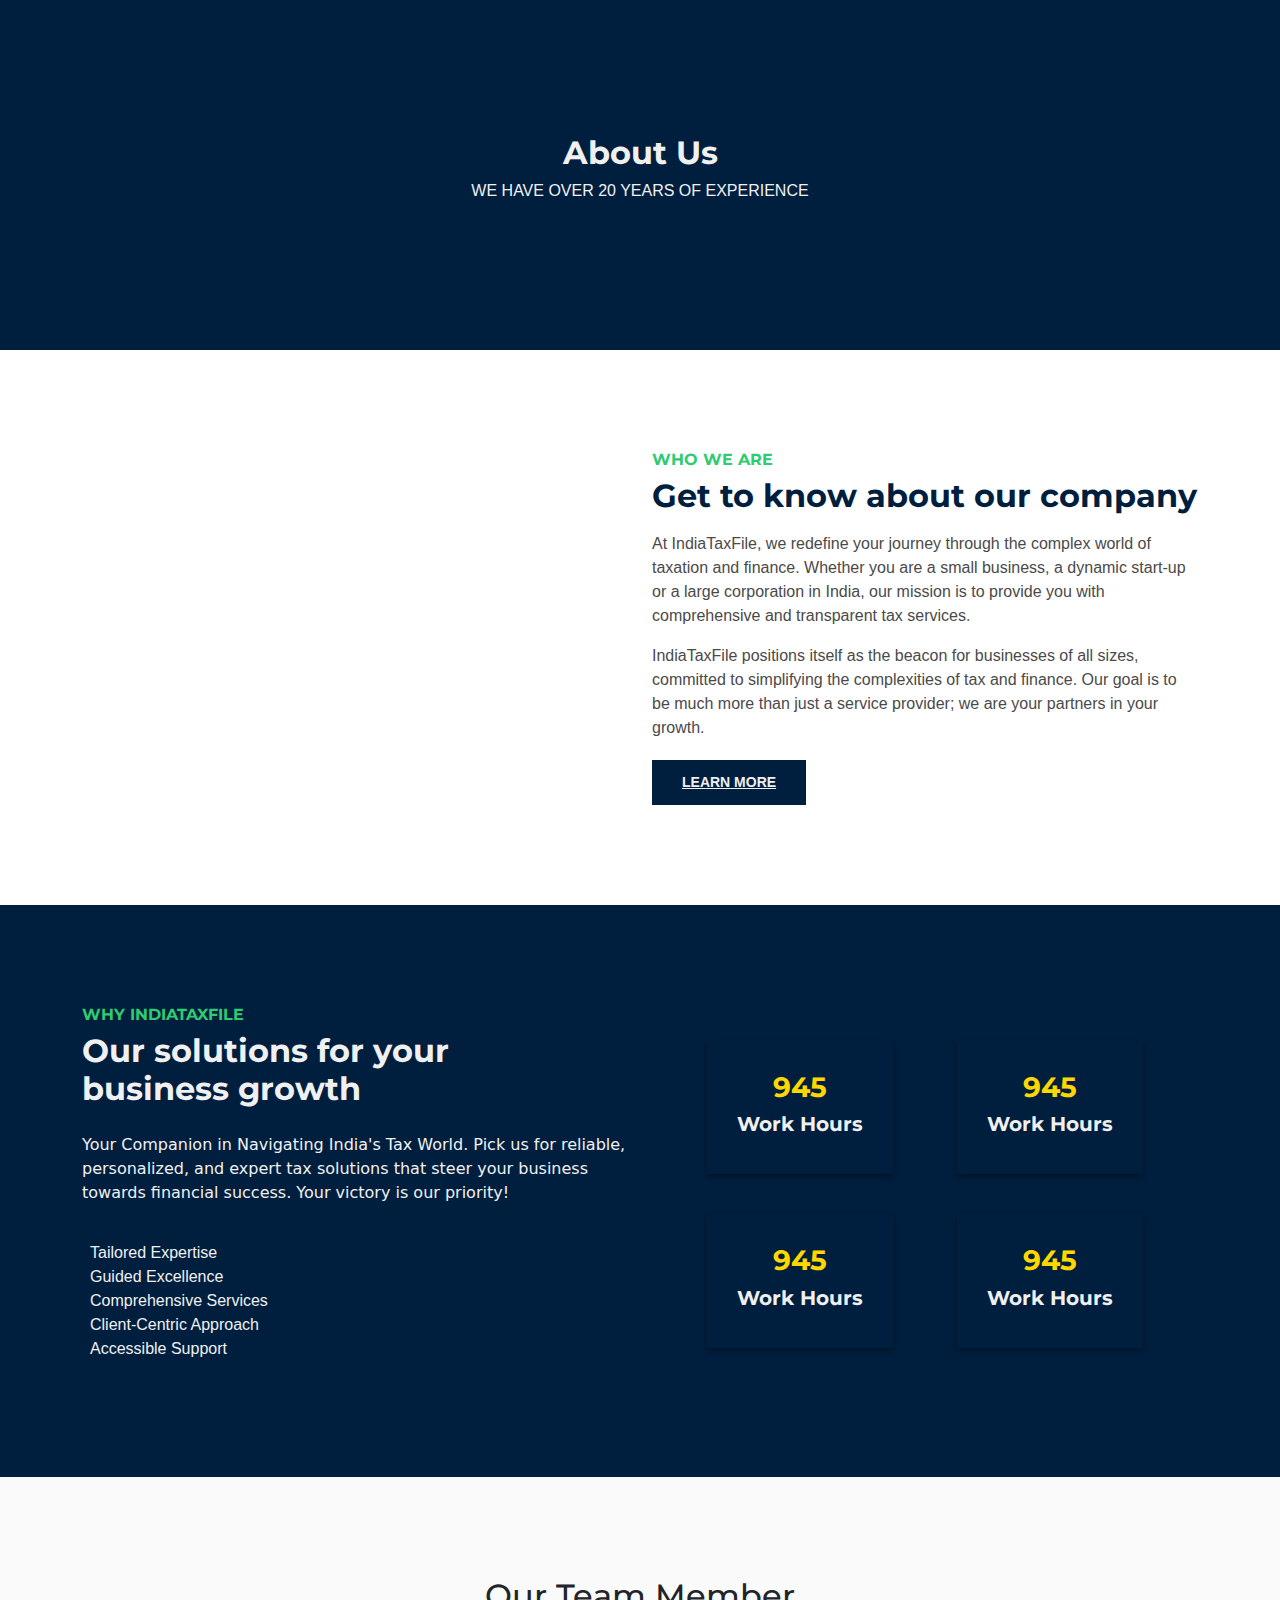
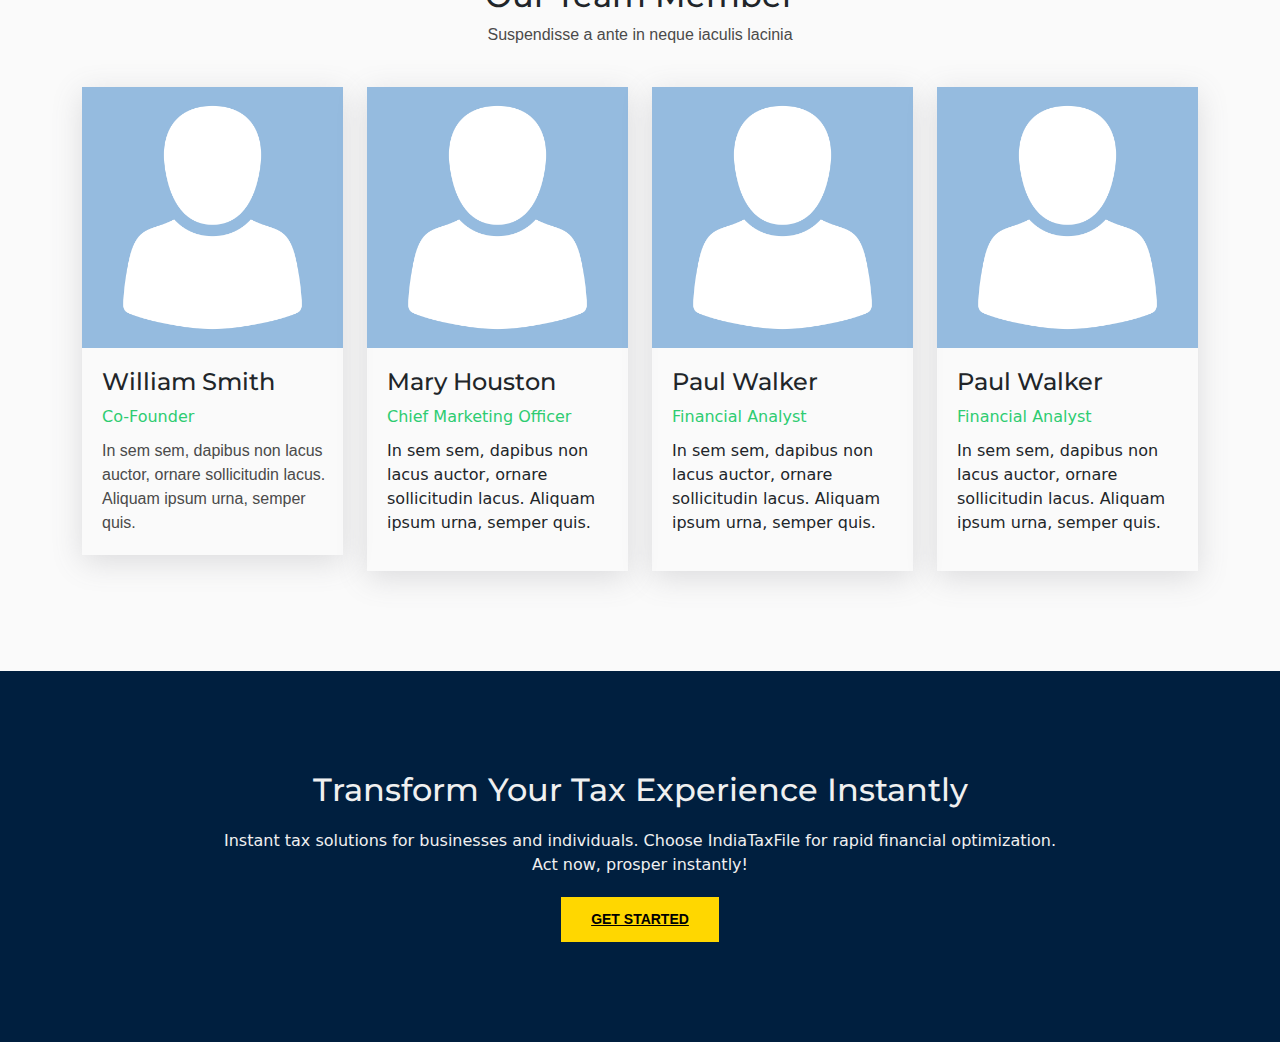
==== about.html @ 90129f8d "Intial Commit" ====
<!DOCTYPE html>
<html lang="en">

<head>
    <meta charset="UTF-8">
    <meta name="viewport" content="width=device-width, initial-scale=1.0">
    <title>Document</title>
    <link rel="stylesheet" href="css/child-theme.css">
</head>

<body>

    <!-- about hero section start -->
    <section class="container-fluid contact-hero-section">
        <div class="container">
            <div class="contact-hero-content">
                <h2 class="section-heading-light">About Us</h2>
                <p class="sub-heading-light">WE HAVE OVER 20 YEARS OF EXPERIENCE</p>
            </div>
        </div>
    </section>
    <!-- about hero section end -->

    <!-- About start -->
    <section class="container-fluid home-about-section">
        <div class="container">
            <div class="row">
                <div class="col-md-6 mt-3 mt-md-0">
                    <img class="img-fluid" src="https://indiataxfile.com/wp-content/uploads/2024/01/about-scaled.webp"
                        alt="">
                </div>

                <div class="col-md-6 mt-3 mt-md-0">
                    <div class="home-about-content">
                        <h6 class="top-heading">WHO WE ARE</h6>
                        <H2 class="section-heading-primary">Get to know about our company</H2>
                        <P class="mt-3 sub-heading-dark">At IndiaTaxFile, we redefine your journey through the complex
                            world of taxation and finance. Whether you are a small business, a dynamic start-up or a
                            large corporation in India, our mission is to provide you with comprehensive and transparent
                            tax services.</P>
                        <P class="sub-heading-dark mt-3">IndiaTaxFile positions itself as the beacon for businesses of
                            all
                            sizes, committed to simplifying the complexities of tax and finance. Our goal is to be much
                            more than just a service provider; we are your partners in your growth.</P>
                        <a href="" class="primary-button">LEARN MORE</a>
                    </div>

                </div>
            </div>
    </section>

    <!-- why us start -->
    <section class="container-fluid home-whyus-section">
        <div class="container">
            <div class="row ">
                <div class="col-md-6 mt-3 mt-md-0">
                    <div class="home-whyus-content ">
                        <h6 class="top-heading">WHY INDIATAXFILE</h6>
                        <H2 class="section-heading-light">Our solutions for your <br>business growth</H2>
                        <P class="mt-3">
                            Your Companion in Navigating India's Tax World. Pick us for reliable, personalized, and
                            expert tax solutions that steer your business towards financial success. Your victory is our
                            priority!
                        </p>

                        <ul>
                            <li><i class="fas fa-check-double"></i>
                                <span>Tailored Expertise</span>
                            </li>
                            <li><i class="fas fa-check-double"></i>
                                <span>Guided Excellence</span>
                            </li>
                            <li><i class="fas fa-check-double"></i>
                                <span>Comprehensive Services</span>
                            </li>
                            <li><i class="fas fa-check-double"></i>
                                <span>Client-Centric Approach</span>
                            </li>
                            <li><i class="fas fa-check-double"></i>
                                <span>Accessible Support</span>
                            </li>
                        </ul>

                    </div>
                </div>
                <div class="col-md-6 home-whyus-boxes  mt-3">

                    <div class="row">
                        <div class="col-md-6">
                            <div class="home-whyus-box">
                                <h3 class="section-heading-primary">945</h3>
                                <h5 class="section-heading-light">Work Hours</h5>
                            </div>
                        </div>
                        <div class="col-md-6">
                            <div class="home-whyus-box">
                                <h3 class="section-heading-primary">945</h3>
                                <h5 class="section-heading-light">Work Hours</h5>
                            </div>
                        </div>
                    </div>
                    <div class="row">
                        <div class="col-md-6">
                            <div class="home-whyus-box">
                                <h3 class="section-heading-primary">945</h3>
                                <h5 class="section-heading-light">Work Hours</h5>
                            </div>
                        </div>
                        <div class="col-md-6">
                            <div class="home-whyus-box">
                                <h3 class="section-heading-primary">945</h3>
                                <h5 class="section-heading-light">Work Hours</h5>
                            </div>
                        </div>
                    </div>
                </div>
            </div>
        </div>
    </section>
    <!-- why us end -->


    <!-- team start -->

    <section class="container-fluid about-team-section">
        <div class="container">
            <div class="row">
                <div class="col-md-12">
                    <div class="section-heading text-center">
                        <h2 class="section-heading">Our Team Member </h2>
                        <span class="sub-heading-dark">Suspendisse a ante in neque iaculis lacinia</span>
                    </div>
                </div>
                <div class="col-md-3">
                    <div class="about-team-item">

                        <img class="img-fluid" src="images/home/testimonial-image.png" alt="">
                        <div class="about-team-content">
                            <h4 class="section-heading">William Smith</h4>
                            <span>Co-Founder</span>
                            <p class="sub-heading-dark">In sem sem, dapibus non lacus auctor, ornare sollicitudin lacus.
                                Aliquam ipsum urna,
                                semper quis.</p>
                        </div>
                    </div>
                </div>
                <div class="col-md-3">
                    <div class="about-team-item">
                        <img src="images/home/testimonial-image.png" alt="">
                        <div class="about-team-content">
                            <h4>Mary Houston</h4>
                            <span>Chief Marketing Officer</span>
                            <p>In sem sem, dapibus non lacus auctor, ornare sollicitudin lacus. Aliquam ipsum urna,
                                semper quis.</p>
                        </div>
                    </div>
                </div>
                <div class="col-md-3">
                    <div class="about-team-item">
                        <img src="images/home/testimonial-image.png" alt="">
                        <div class="about-team-content">
                            <h4>Paul Walker</h4>
                            <span>Financial Analyst</span>
                            <p>In sem sem, dapibus non lacus auctor, ornare sollicitudin lacus. Aliquam ipsum urna,
                                semper quis.</p>
                        </div>
                    </div>
                </div>
                <div class="col-md-3">
                    <div class="about-team-item">
                        <img src="images/home/testimonial-image.png" alt="">
                        <div class="about-team-content">
                            <h4>Paul Walker</h4>
                            <span>Financial Analyst</span>
                            <p>In sem sem, dapibus non lacus auctor, ornare sollicitudin lacus. Aliquam ipsum urna,
                                semper quis.</p>
                        </div>
                    </div>
                </div>
            </div>
        </div>
    </section>
    <!-- team start -->

    <!-- cta Start -->
    <section class="contianer-fluid cta-section">
        <div class="container">
            <div class="row">
                <div class="col-12">
                    <div class="cta-content text-center">
                        <h2 class="section-heading">Transform Your Tax Experience Instantly</h2>
                        <p class="sub-heading">Instant tax solutions for businesses and individuals. Choose IndiaTaxFile
                            for rapid financial optimization. <br> Act now, prosper instantly!
                        </p>
                        <a href="" class="cta-button">Get Started</a>
                    </div>
                </div>
            </div>
        </div>
    </section>
    <!-- cta end -->



</body>

</html>
---- css/child-theme.css ----
@charset "UTF-8";
@import url("https://fonts.googleapis.com/css2?family=Roboto:wght@300;400;700&family=Montserrat:wght@400;700&display=swap");
a {
  text-decoration: none;
  font-family: "Pathway Extreme", sans-serif;
}

h1 h2 h3 h4 h5 h6, h1 h2 h3 h4 h5 .h6, h1 h2 h3 h4 .h5 h6, h1 h2 h3 h4 .h5 .h6, h1 h2 h3 .h4 h5 h6, h1 h2 h3 .h4 h5 .h6, h1 h2 h3 .h4 .h5 h6, h1 h2 h3 .h4 .h5 .h6, h1 h2 .h3 h4 h5 h6, h1 h2 .h3 h4 h5 .h6, h1 h2 .h3 h4 .h5 h6, h1 h2 .h3 h4 .h5 .h6, h1 h2 .h3 .h4 h5 h6, h1 h2 .h3 .h4 h5 .h6, h1 h2 .h3 .h4 .h5 h6, h1 h2 .h3 .h4 .h5 .h6, h1 .h2 h3 h4 h5 h6, h1 .h2 h3 h4 h5 .h6, h1 .h2 h3 h4 .h5 h6, h1 .h2 h3 h4 .h5 .h6, h1 .h2 h3 .h4 h5 h6, h1 .h2 h3 .h4 h5 .h6, h1 .h2 h3 .h4 .h5 h6, h1 .h2 h3 .h4 .h5 .h6, h1 .h2 .h3 h4 h5 h6, h1 .h2 .h3 h4 h5 .h6, h1 .h2 .h3 h4 .h5 h6, h1 .h2 .h3 h4 .h5 .h6, h1 .h2 .h3 .h4 h5 h6, h1 .h2 .h3 .h4 h5 .h6, h1 .h2 .h3 .h4 .h5 h6, h1 .h2 .h3 .h4 .h5 .h6, .h1 h2 h3 h4 h5 h6, .h1 h2 h3 h4 h5 .h6, .h1 h2 h3 h4 .h5 h6, .h1 h2 h3 h4 .h5 .h6, .h1 h2 h3 .h4 h5 h6, .h1 h2 h3 .h4 h5 .h6, .h1 h2 h3 .h4 .h5 h6, .h1 h2 h3 .h4 .h5 .h6, .h1 h2 .h3 h4 h5 h6, .h1 h2 .h3 h4 h5 .h6, .h1 h2 .h3 h4 .h5 h6, .h1 h2 .h3 h4 .h5 .h6, .h1 h2 .h3 .h4 h5 h6, .h1 h2 .h3 .h4 h5 .h6, .h1 h2 .h3 .h4 .h5 h6, .h1 h2 .h3 .h4 .h5 .h6, .h1 .h2 h3 h4 h5 h6, .h1 .h2 h3 h4 h5 .h6, .h1 .h2 h3 h4 .h5 h6, .h1 .h2 h3 h4 .h5 .h6, .h1 .h2 h3 .h4 h5 h6, .h1 .h2 h3 .h4 h5 .h6, .h1 .h2 h3 .h4 .h5 h6, .h1 .h2 h3 .h4 .h5 .h6, .h1 .h2 .h3 h4 h5 h6, .h1 .h2 .h3 h4 h5 .h6, .h1 .h2 .h3 h4 .h5 h6, .h1 .h2 .h3 h4 .h5 .h6, .h1 .h2 .h3 .h4 h5 h6, .h1 .h2 .h3 .h4 h5 .h6, .h1 .h2 .h3 .h4 .h5 h6, .h1 .h2 .h3 .h4 .h5 .h6 {
  font-family: "Montserrat", sans-serif;
  line-height: 120%;
  margin: 0px;
}

h1, .h1 {
  color: #001F3F;
  font-weight: 700;
}

body {
  list-style: none;
  color: #4B4A4A;
  font-family: "Pathway Extreme", sans-serif;
  line-height: 1.5;
}

li {
  list-style: none;
}

/*!
 * Bootstrap  v5.2.3 (https://getbootstrap.com/)
 * Copyright 2011-2022 The Bootstrap Authors
 * Copyright 2011-2022 Twitter, Inc.
 * Licensed under MIT (https://github.com/twbs/bootstrap/blob/main/LICENSE)
 */
:root {
  --bs-blue: #0d6efd;
  --bs-indigo: #6610f2;
  --bs-purple: #6f42c1;
  --bs-pink: #d63384;
  --bs-red: #dc3545;
  --bs-orange: #fd7e14;
  --bs-yellow: #ffc107;
  --bs-green: #198754;
  --bs-teal: #20c997;
  --bs-cyan: #0dcaf0;
  --bs-black: #000;
  --bs-white: #FFFFFF;
  --bs-gray: #6c757d;
  --bs-gray-dark: #343a40;
  --bs-gray-100: #f8f9fa;
  --bs-gray-200: #e9ecef;
  --bs-gray-300: #dee2e6;
  --bs-gray-400: #ced4da;
  --bs-gray-500: #adb5bd;
  --bs-gray-600: #6c757d;
  --bs-gray-700: #495057;
  --bs-gray-800: #343a40;
  --bs-gray-900: #212529;
  --bs-primary: #001F3F;
  --bs-secondary: #2ECC71;
  --bs-success: #2ECC71;
  --bs-info: #FFD700;
  --bs-warning: #FFD700;
  --bs-danger: #001F3F;
  --bs-light: #F0F0F0;
  --bs-dark: #4B4A4A;
  --bs-primary-rgb: 0, 31, 63;
  --bs-secondary-rgb: 46, 204, 113;
  --bs-success-rgb: 46, 204, 113;
  --bs-info-rgb: 255, 215, 0;
  --bs-warning-rgb: 255, 215, 0;
  --bs-danger-rgb: 0, 31, 63;
  --bs-light-rgb: 240, 240, 240;
  --bs-dark-rgb: 75, 74, 74;
  --bs-white-rgb: 255, 255, 255;
  --bs-black-rgb: 0, 0, 0;
  --bs-body-color-rgb: 33, 37, 41;
  --bs-body-bg-rgb: 255, 255, 255;
  --bs-font-sans-serif: system-ui, -apple-system, "Segoe UI", Roboto, "Helvetica Neue", "Noto Sans", "Liberation Sans", Arial, sans-serif, "Apple Color Emoji", "Segoe UI Emoji", "Segoe UI Symbol", "Noto Color Emoji";
  --bs-font-monospace: SFMono-Regular, Menlo, Monaco, Consolas, "Liberation Mono", "Courier New", monospace;
  --bs-gradient: linear-gradient(180deg, rgba(255, 255, 255, 0.15), rgba(255, 255, 255, 0));
  --bs-body-font-family: var(--bs-font-sans-serif);
  --bs-body-font-size: 1rem;
  --bs-body-font-weight: 400;
  --bs-body-line-height: 1.5;
  --bs-body-color: #212529;
  --bs-body-bg: #FFFFFF;
  --bs-border-width: 1px;
  --bs-border-style: solid;
  --bs-border-color: #dee2e6;
  --bs-border-color-translucent: rgba(0, 0, 0, 0.175);
  --bs-border-radius: 0.375rem;
  --bs-border-radius-sm: 0.25rem;
  --bs-border-radius-lg: 0.5rem;
  --bs-border-radius-xl: 1rem;
  --bs-border-radius-2xl: 2rem;
  --bs-border-radius-pill: 50rem;
  --bs-link-color: #001F3F;
  --bs-link-hover-color: #001932;
  --bs-code-color: #d63384;
  --bs-highlight-bg: #fff3cd;
}

*,
*::before,
*::after {
  box-sizing: border-box;
}

@media (prefers-reduced-motion: no-preference) {
  :root {
    scroll-behavior: smooth;
  }
}

body {
  margin: 0;
  font-family: var(--bs-body-font-family);
  font-size: var(--bs-body-font-size);
  font-weight: var(--bs-body-font-weight);
  line-height: var(--bs-body-line-height);
  color: var(--bs-body-color);
  text-align: var(--bs-body-text-align);
  background-color: var(--bs-body-bg);
  -webkit-text-size-adjust: 100%;
  -webkit-tap-highlight-color: rgba(0, 0, 0, 0);
}

hr {
  margin: 1rem 0;
  color: inherit;
  border: 0;
  border-top: 1px solid;
  opacity: 0.25;
}

h6, .h6, h5, .h5, h4, .h4, h3, .h3, h2, .h2, h1, .h1 {
  margin-top: 0;
  margin-bottom: 0.5rem;
  font-family: "Montserrat", sans-serif;
  font-weight: 500;
  line-height: 1.2;
}

h1, .h1 {
  font-size: calc(1.375rem + 1.5vw);
}
@media (min-width: 1200px) {
  h1, .h1 {
    font-size: 2.5rem;
  }
}

h2, .h2 {
  font-size: calc(1.325rem + 0.9vw);
}
@media (min-width: 1200px) {
  h2, .h2 {
    font-size: 2rem;
  }
}

h3, .h3 {
  font-size: calc(1.3rem + 0.6vw);
}
@media (min-width: 1200px) {
  h3, .h3 {
    font-size: 1.75rem;
  }
}

h4, .h4 {
  font-size: calc(1.275rem + 0.3vw);
}
@media (min-width: 1200px) {
  h4, .h4 {
    font-size: 1.5rem;
  }
}

h5, .h5 {
  font-size: 1.25rem;
}

h6, .h6 {
  font-size: 1rem;
}

p {
  margin-top: 0;
  margin-bottom: 1rem;
}

abbr[title] {
  -webkit-text-decoration: underline dotted;
  text-decoration: underline dotted;
  cursor: help;
  -webkit-text-decoration-skip-ink: none;
  text-decoration-skip-ink: none;
}

address {
  margin-bottom: 1rem;
  font-style: normal;
  line-height: inherit;
}

ol,
ul {
  padding-left: 2rem;
}

ol,
ul,
dl {
  margin-top: 0;
  margin-bottom: 1rem;
}

ol ol,
ul ul,
ol ul,
ul ol {
  margin-bottom: 0;
}

dt {
  font-weight: 700;
}

dd {
  margin-bottom: 0.5rem;
  margin-left: 0;
}

blockquote {
  margin: 0 0 1rem;
}

b,
strong {
  font-weight: bolder;
}

small, .small {
  font-size: 0.875rem;
}

mark, .mark {
  padding: 0.1875em;
  background-color: var(--bs-highlight-bg);
}

sub,
sup {
  position: relative;
  font-size: 0.75em;
  line-height: 0;
  vertical-align: baseline;
}

sub {
  bottom: -0.25em;
}

sup {
  top: -0.5em;
}

a {
  color: var(--bs-link-color);
  text-decoration: underline;
}
a:hover {
  color: var(--bs-link-hover-color);
}

a:not([href]):not([class]), a:not([href]):not([class]):hover {
  color: inherit;
  text-decoration: none;
}

pre,
code,
kbd,
samp {
  font-family: var(--bs-font-monospace);
  font-size: 1em;
}

pre {
  display: block;
  margin-top: 0;
  margin-bottom: 1rem;
  overflow: auto;
  font-size: 0.875rem;
}
pre code {
  font-size: inherit;
  color: inherit;
  word-break: normal;
}

code {
  font-size: 0.875rem;
  color: var(--bs-code-color);
  word-wrap: break-word;
}
a > code {
  color: inherit;
}

kbd {
  padding: 0.1875rem 0.375rem;
  font-size: 0.875rem;
  color: var(--bs-body-bg);
  background-color: var(--bs-body-color);
  border-radius: 0.25rem;
}
kbd kbd {
  padding: 0;
  font-size: 1em;
}

figure {
  margin: 0 0 1rem;
}

img,
svg {
  vertical-align: middle;
}

table {
  caption-side: bottom;
  border-collapse: collapse;
}

caption {
  padding-top: 0.5rem;
  padding-bottom: 0.5rem;
  color: #6c757d;
  text-align: left;
}

th {
  text-align: inherit;
  text-align: -webkit-match-parent;
}

thead,
tbody,
tfoot,
tr,
td,
th {
  border-color: inherit;
  border-style: solid;
  border-width: 0;
}

label {
  display: inline-block;
}

button {
  border-radius: 0;
}

button:focus:not(:focus-visible) {
  outline: 0;
}

input,
button,
select,
optgroup,
textarea {
  margin: 0;
  font-family: inherit;
  font-size: inherit;
  line-height: inherit;
}

button,
select {
  text-transform: none;
}

[role=button] {
  cursor: pointer;
}

select {
  word-wrap: normal;
}
select:disabled {
  opacity: 1;
}

[list]:not([type=date]):not([type=datetime-local]):not([type=month]):not([type=week]):not([type=time])::-webkit-calendar-picker-indicator {
  display: none !important;
}

button,
[type=button],
[type=reset],
[type=submit] {
  -webkit-appearance: button;
}
button:not(:disabled),
[type=button]:not(:disabled),
[type=reset]:not(:disabled),
[type=submit]:not(:disabled) {
  cursor: pointer;
}

::-moz-focus-inner {
  padding: 0;
  border-style: none;
}

textarea {
  resize: vertical;
}

fieldset {
  min-width: 0;
  padding: 0;
  margin: 0;
  border: 0;
}

legend {
  float: left;
  width: 100%;
  padding: 0;
  margin-bottom: 0.5rem;
  font-size: calc(1.275rem + 0.3vw);
  line-height: inherit;
}
@media (min-width: 1200px) {
  legend {
    font-size: 1.5rem;
  }
}
legend + * {
  clear: left;
}

::-webkit-datetime-edit-fields-wrapper,
::-webkit-datetime-edit-text,
::-webkit-datetime-edit-minute,
::-webkit-datetime-edit-hour-field,
::-webkit-datetime-edit-day-field,
::-webkit-datetime-edit-month-field,
::-webkit-datetime-edit-year-field {
  padding: 0;
}

::-webkit-inner-spin-button {
  height: auto;
}

[type=search] {
  outline-offset: -2px;
  -webkit-appearance: textfield;
}

/* rtl:raw:
[type="tel"],
[type="url"],
[type="email"],
[type="number"] {
  direction: ltr;
}
*/
::-webkit-search-decoration {
  -webkit-appearance: none;
}

::-webkit-color-swatch-wrapper {
  padding: 0;
}

::file-selector-button {
  font: inherit;
  -webkit-appearance: button;
}

output {
  display: inline-block;
}

iframe {
  border: 0;
}

summary {
  display: list-item;
  cursor: pointer;
}

progress {
  vertical-align: baseline;
}

[hidden] {
  display: none !important;
}

.lead {
  font-size: 1.25rem;
  font-weight: 300;
}

.display-1 {
  font-size: calc(1.625rem + 4.5vw);
  font-weight: 300;
  line-height: 1.2;
}
@media (min-width: 1200px) {
  .display-1 {
    font-size: 5rem;
  }
}

.display-2 {
  font-size: calc(1.575rem + 3.9vw);
  font-weight: 300;
  line-height: 1.2;
}
@media (min-width: 1200px) {
  .display-2 {
    font-size: 4.5rem;
  }
}

.display-3 {
  font-size: calc(1.525rem + 3.3vw);
  font-weight: 300;
  line-height: 1.2;
}
@media (min-width: 1200px) {
  .display-3 {
    font-size: 4rem;
  }
}

.display-4 {
  font-size: calc(1.475rem + 2.7vw);
  font-weight: 300;
  line-height: 1.2;
}
@media (min-width: 1200px) {
  .display-4 {
    font-size: 3.5rem;
  }
}

.display-5 {
  font-size: calc(1.425rem + 2.1vw);
  font-weight: 300;
  line-height: 1.2;
}
@media (min-width: 1200px) {
  .display-5 {
    font-size: 3rem;
  }
}

.display-6 {
  font-size: calc(1.375rem + 1.5vw);
  font-weight: 300;
  line-height: 1.2;
}
@media (min-width: 1200px) {
  .display-6 {
    font-size: 2.5rem;
  }
}

.list-unstyled {
  padding-left: 0;
  list-style: none;
}

.list-inline {
  padding-left: 0;
  list-style: none;
}

.list-inline-item {
  display: inline-block;
}
.list-inline-item:not(:last-child) {
  margin-right: 0.5rem;
}

.initialism {
  font-size: 0.875rem;
  text-transform: uppercase;
}

.blockquote, .wp-block-quote {
  margin-bottom: 1rem;
  font-size: 1.25rem;
}
.blockquote > :last-child, .wp-block-quote > :last-child {
  margin-bottom: 0;
}

.blockquote-footer, .wp-block-quote cite {
  margin-top: -1rem;
  margin-bottom: 1rem;
  font-size: 0.875rem;
  color: #6c757d;
}
.blockquote-footer::before, .wp-block-quote cite::before {
  content: "— ";
}

.img-fluid {
  max-width: 100%;
  height: auto;
}

.img-thumbnail {
  padding: 0.25rem;
  background-color: #FFFFFF;
  border: 1px solid var(--bs-border-color);
  border-radius: 0.375rem;
  max-width: 100%;
  height: auto;
}

.figure, figure.wp-block-image,
.wp-block-image > figure {
  display: inline-block;
}

.figure-img, figure.wp-block-image img,
.wp-block-image > figure img {
  margin-bottom: 0.5rem;
  line-height: 1;
}

.figure-caption, figure.wp-block-image figcaption,
.wp-block-image > figure figcaption {
  font-size: 0.875rem;
  color: #6c757d;
}

.container,
.container-fluid,
.container-xxl,
.container-xl,
.container-lg,
.container-md,
.container-sm {
  --bs-gutter-x: 1.5rem;
  --bs-gutter-y: 0;
  width: 100%;
  padding-right: calc(var(--bs-gutter-x) * 0.5);
  padding-left: calc(var(--bs-gutter-x) * 0.5);
  margin-right: auto;
  margin-left: auto;
}

@media (min-width: 576px) {
  .container-sm, .container {
    max-width: 540px;
  }
}
@media (min-width: 768px) {
  .container-md, .container-sm, .container {
    max-width: 720px;
  }
}
@media (min-width: 992px) {
  .container-lg, .container-md, .container-sm, .container {
    max-width: 960px;
  }
}
@media (min-width: 1200px) {
  .container-xl, .container-lg, .container-md, .container-sm, .container {
    max-width: 1140px;
  }
}
@media (min-width: 1400px) {
  .container-xxl, .container-xl, .container-lg, .container-md, .container-sm, .container {
    max-width: 1320px;
  }
}
.row {
  --bs-gutter-x: 1.5rem;
  --bs-gutter-y: 0;
  display: flex;
  flex-wrap: wrap;
  margin-top: calc(-1 * var(--bs-gutter-y));
  margin-right: calc(-0.5 * var(--bs-gutter-x));
  margin-left: calc(-0.5 * var(--bs-gutter-x));
}
.row > * {
  flex-shrink: 0;
  width: 100%;
  max-width: 100%;
  padding-right: calc(var(--bs-gutter-x) * 0.5);
  padding-left: calc(var(--bs-gutter-x) * 0.5);
  margin-top: var(--bs-gutter-y);
}

.col {
  flex: 1 0 0%;
}

.row-cols-auto > * {
  flex: 0 0 auto;
  width: auto;
}

.row-cols-1 > * {
  flex: 0 0 auto;
  width: 100%;
}

.row-cols-2 > * {
  flex: 0 0 auto;
  width: 50%;
}

.row-cols-3 > * {
  flex: 0 0 auto;
  width: 33.3333333333%;
}

.row-cols-4 > * {
  flex: 0 0 auto;
  width: 25%;
}

.row-cols-5 > * {
  flex: 0 0 auto;
  width: 20%;
}

.row-cols-6 > * {
  flex: 0 0 auto;
  width: 16.6666666667%;
}

.col-auto {
  flex: 0 0 auto;
  width: auto;
}

.col-1 {
  flex: 0 0 auto;
  width: 8.33333333%;
}

.col-2 {
  flex: 0 0 auto;
  width: 16.66666667%;
}

.col-3 {
  flex: 0 0 auto;
  width: 25%;
}

.col-4 {
  flex: 0 0 auto;
  width: 33.33333333%;
}

.col-5 {
  flex: 0 0 auto;
  width: 41.66666667%;
}

.col-6 {
  flex: 0 0 auto;
  width: 50%;
}

.col-7 {
  flex: 0 0 auto;
  width: 58.33333333%;
}

.col-8 {
  flex: 0 0 auto;
  width: 66.66666667%;
}

.col-9 {
  flex: 0 0 auto;
  width: 75%;
}

.col-10 {
  flex: 0 0 auto;
  width: 83.33333333%;
}

.col-11 {
  flex: 0 0 auto;
  width: 91.66666667%;
}

.col-12 {
  flex: 0 0 auto;
  width: 100%;
}

.offset-1 {
  margin-left: 8.33333333%;
}

.offset-2 {
  margin-left: 16.66666667%;
}

.offset-3 {
  margin-left: 25%;
}

.offset-4 {
  margin-left: 33.33333333%;
}

.offset-5 {
  margin-left: 41.66666667%;
}

.offset-6 {
  margin-left: 50%;
}

.offset-7 {
  margin-left: 58.33333333%;
}

.offset-8 {
  margin-left: 66.66666667%;
}

.offset-9 {
  margin-left: 75%;
}

.offset-10 {
  margin-left: 83.33333333%;
}

.offset-11 {
  margin-left: 91.66666667%;
}

.g-0,
.gx-0 {
  --bs-gutter-x: 0;
}

.g-0,
.gy-0 {
  --bs-gutter-y: 0;
}

.g-1,
.gx-1 {
  --bs-gutter-x: 0.25rem;
}

.g-1,
.gy-1 {
  --bs-gutter-y: 0.25rem;
}

.g-2,
.gx-2 {
  --bs-gutter-x: 0.5rem;
}

.g-2,
.gy-2 {
  --bs-gutter-y: 0.5rem;
}

.g-3,
.gx-3 {
  --bs-gutter-x: 1rem;
}

.g-3,
.gy-3 {
  --bs-gutter-y: 1rem;
}

.g-4,
.gx-4 {
  --bs-gutter-x: 1.5rem;
}

.g-4,
.gy-4 {
  --bs-gutter-y: 1.5rem;
}

.g-5,
.gx-5 {
  --bs-gutter-x: 3rem;
}

.g-5,
.gy-5 {
  --bs-gutter-y: 3rem;
}

@media (min-width: 576px) {
  .col-sm {
    flex: 1 0 0%;
  }
  .row-cols-sm-auto > * {
    flex: 0 0 auto;
    width: auto;
  }
  .row-cols-sm-1 > * {
    flex: 0 0 auto;
    width: 100%;
  }
  .row-cols-sm-2 > * {
    flex: 0 0 auto;
    width: 50%;
  }
  .row-cols-sm-3 > * {
    flex: 0 0 auto;
    width: 33.3333333333%;
  }
  .row-cols-sm-4 > * {
    flex: 0 0 auto;
    width: 25%;
  }
  .row-cols-sm-5 > * {
    flex: 0 0 auto;
    width: 20%;
  }
  .row-cols-sm-6 > * {
    flex: 0 0 auto;
    width: 16.6666666667%;
  }
  .col-sm-auto {
    flex: 0 0 auto;
    width: auto;
  }
  .col-sm-1 {
    flex: 0 0 auto;
    width: 8.33333333%;
  }
  .col-sm-2 {
    flex: 0 0 auto;
    width: 16.66666667%;
  }
  .col-sm-3 {
    flex: 0 0 auto;
    width: 25%;
  }
  .col-sm-4 {
    flex: 0 0 auto;
    width: 33.33333333%;
  }
  .col-sm-5 {
    flex: 0 0 auto;
    width: 41.66666667%;
  }
  .col-sm-6 {
    flex: 0 0 auto;
    width: 50%;
  }
  .col-sm-7 {
    flex: 0 0 auto;
    width: 58.33333333%;
  }
  .col-sm-8 {
    flex: 0 0 auto;
    width: 66.66666667%;
  }
  .col-sm-9 {
    flex: 0 0 auto;
    width: 75%;
  }
  .col-sm-10 {
    flex: 0 0 auto;
    width: 83.33333333%;
  }
  .col-sm-11 {
    flex: 0 0 auto;
    width: 91.66666667%;
  }
  .col-sm-12 {
    flex: 0 0 auto;
    width: 100%;
  }
  .offset-sm-0 {
    margin-left: 0;
  }
  .offset-sm-1 {
    margin-left: 8.33333333%;
  }
  .offset-sm-2 {
    margin-left: 16.66666667%;
  }
  .offset-sm-3 {
    margin-left: 25%;
  }
  .offset-sm-4 {
    margin-left: 33.33333333%;
  }
  .offset-sm-5 {
    margin-left: 41.66666667%;
  }
  .offset-sm-6 {
    margin-left: 50%;
  }
  .offset-sm-7 {
    margin-left: 58.33333333%;
  }
  .offset-sm-8 {
    margin-left: 66.66666667%;
  }
  .offset-sm-9 {
    margin-left: 75%;
  }
  .offset-sm-10 {
    margin-left: 83.33333333%;
  }
  .offset-sm-11 {
    margin-left: 91.66666667%;
  }
  .g-sm-0,
  .gx-sm-0 {
    --bs-gutter-x: 0;
  }
  .g-sm-0,
  .gy-sm-0 {
    --bs-gutter-y: 0;
  }
  .g-sm-1,
  .gx-sm-1 {
    --bs-gutter-x: 0.25rem;
  }
  .g-sm-1,
  .gy-sm-1 {
    --bs-gutter-y: 0.25rem;
  }
  .g-sm-2,
  .gx-sm-2 {
    --bs-gutter-x: 0.5rem;
  }
  .g-sm-2,
  .gy-sm-2 {
    --bs-gutter-y: 0.5rem;
  }
  .g-sm-3,
  .gx-sm-3 {
    --bs-gutter-x: 1rem;
  }
  .g-sm-3,
  .gy-sm-3 {
    --bs-gutter-y: 1rem;
  }
  .g-sm-4,
  .gx-sm-4 {
    --bs-gutter-x: 1.5rem;
  }
  .g-sm-4,
  .gy-sm-4 {
    --bs-gutter-y: 1.5rem;
  }
  .g-sm-5,
  .gx-sm-5 {
    --bs-gutter-x: 3rem;
  }
  .g-sm-5,
  .gy-sm-5 {
    --bs-gutter-y: 3rem;
  }
}
@media (min-width: 768px) {
  .col-md {
    flex: 1 0 0%;
  }
  .row-cols-md-auto > * {
    flex: 0 0 auto;
    width: auto;
  }
  .row-cols-md-1 > * {
    flex: 0 0 auto;
    width: 100%;
  }
  .row-cols-md-2 > * {
    flex: 0 0 auto;
    width: 50%;
  }
  .row-cols-md-3 > * {
    flex: 0 0 auto;
    width: 33.3333333333%;
  }
  .row-cols-md-4 > * {
    flex: 0 0 auto;
    width: 25%;
  }
  .row-cols-md-5 > * {
    flex: 0 0 auto;
    width: 20%;
  }
  .row-cols-md-6 > * {
    flex: 0 0 auto;
    width: 16.6666666667%;
  }
  .col-md-auto {
    flex: 0 0 auto;
    width: auto;
  }
  .col-md-1 {
    flex: 0 0 auto;
    width: 8.33333333%;
  }
  .col-md-2 {
    flex: 0 0 auto;
    width: 16.66666667%;
  }
  .col-md-3 {
    flex: 0 0 auto;
    width: 25%;
  }
  .col-md-4 {
    flex: 0 0 auto;
    width: 33.33333333%;
  }
  .col-md-5 {
    flex: 0 0 auto;
    width: 41.66666667%;
  }
  .col-md-6 {
    flex: 0 0 auto;
    width: 50%;
  }
  .col-md-7 {
    flex: 0 0 auto;
    width: 58.33333333%;
  }
  .col-md-8 {
    flex: 0 0 auto;
    width: 66.66666667%;
  }
  .col-md-9 {
    flex: 0 0 auto;
    width: 75%;
  }
  .col-md-10 {
    flex: 0 0 auto;
    width: 83.33333333%;
  }
  .col-md-11 {
    flex: 0 0 auto;
    width: 91.66666667%;
  }
  .col-md-12 {
    flex: 0 0 auto;
    width: 100%;
  }
  .offset-md-0 {
    margin-left: 0;
  }
  .offset-md-1 {
    margin-left: 8.33333333%;
  }
  .offset-md-2 {
    margin-left: 16.66666667%;
  }
  .offset-md-3 {
    margin-left: 25%;
  }
  .offset-md-4 {
    margin-left: 33.33333333%;
  }
  .offset-md-5 {
    margin-left: 41.66666667%;
  }
  .offset-md-6 {
    margin-left: 50%;
  }
  .offset-md-7 {
    margin-left: 58.33333333%;
  }
  .offset-md-8 {
    margin-left: 66.66666667%;
  }
  .offset-md-9 {
    margin-left: 75%;
  }
  .offset-md-10 {
    margin-left: 83.33333333%;
  }
  .offset-md-11 {
    margin-left: 91.66666667%;
  }
  .g-md-0,
  .gx-md-0 {
    --bs-gutter-x: 0;
  }
  .g-md-0,
  .gy-md-0 {
    --bs-gutter-y: 0;
  }
  .g-md-1,
  .gx-md-1 {
    --bs-gutter-x: 0.25rem;
  }
  .g-md-1,
  .gy-md-1 {
    --bs-gutter-y: 0.25rem;
  }
  .g-md-2,
  .gx-md-2 {
    --bs-gutter-x: 0.5rem;
  }
  .g-md-2,
  .gy-md-2 {
    --bs-gutter-y: 0.5rem;
  }
  .g-md-3,
  .gx-md-3 {
    --bs-gutter-x: 1rem;
  }
  .g-md-3,
  .gy-md-3 {
    --bs-gutter-y: 1rem;
  }
  .g-md-4,
  .gx-md-4 {
    --bs-gutter-x: 1.5rem;
  }
  .g-md-4,
  .gy-md-4 {
    --bs-gutter-y: 1.5rem;
  }
  .g-md-5,
  .gx-md-5 {
    --bs-gutter-x: 3rem;
  }
  .g-md-5,
  .gy-md-5 {
    --bs-gutter-y: 3rem;
  }
}
@media (min-width: 992px) {
  .col-lg {
    flex: 1 0 0%;
  }
  .row-cols-lg-auto > * {
    flex: 0 0 auto;
    width: auto;
  }
  .row-cols-lg-1 > * {
    flex: 0 0 auto;
    width: 100%;
  }
  .row-cols-lg-2 > * {
    flex: 0 0 auto;
    width: 50%;
  }
  .row-cols-lg-3 > * {
    flex: 0 0 auto;
    width: 33.3333333333%;
  }
  .row-cols-lg-4 > * {
    flex: 0 0 auto;
    width: 25%;
  }
  .row-cols-lg-5 > * {
    flex: 0 0 auto;
    width: 20%;
  }
  .row-cols-lg-6 > * {
    flex: 0 0 auto;
    width: 16.6666666667%;
  }
  .col-lg-auto {
    flex: 0 0 auto;
    width: auto;
  }
  .col-lg-1 {
    flex: 0 0 auto;
    width: 8.33333333%;
  }
  .col-lg-2 {
    flex: 0 0 auto;
    width: 16.66666667%;
  }
  .col-lg-3 {
    flex: 0 0 auto;
    width: 25%;
  }
  .col-lg-4 {
    flex: 0 0 auto;
    width: 33.33333333%;
  }
  .col-lg-5 {
    flex: 0 0 auto;
    width: 41.66666667%;
  }
  .col-lg-6 {
    flex: 0 0 auto;
    width: 50%;
  }
  .col-lg-7 {
    flex: 0 0 auto;
    width: 58.33333333%;
  }
  .col-lg-8 {
    flex: 0 0 auto;
    width: 66.66666667%;
  }
  .col-lg-9 {
    flex: 0 0 auto;
    width: 75%;
  }
  .col-lg-10 {
    flex: 0 0 auto;
    width: 83.33333333%;
  }
  .col-lg-11 {
    flex: 0 0 auto;
    width: 91.66666667%;
  }
  .col-lg-12 {
    flex: 0 0 auto;
    width: 100%;
  }
  .offset-lg-0 {
    margin-left: 0;
  }
  .offset-lg-1 {
    margin-left: 8.33333333%;
  }
  .offset-lg-2 {
    margin-left: 16.66666667%;
  }
  .offset-lg-3 {
    margin-left: 25%;
  }
  .offset-lg-4 {
    margin-left: 33.33333333%;
  }
  .offset-lg-5 {
    margin-left: 41.66666667%;
  }
  .offset-lg-6 {
    margin-left: 50%;
  }
  .offset-lg-7 {
    margin-left: 58.33333333%;
  }
  .offset-lg-8 {
    margin-left: 66.66666667%;
  }
  .offset-lg-9 {
    margin-left: 75%;
  }
  .offset-lg-10 {
    margin-left: 83.33333333%;
  }
  .offset-lg-11 {
    margin-left: 91.66666667%;
  }
  .g-lg-0,
  .gx-lg-0 {
    --bs-gutter-x: 0;
  }
  .g-lg-0,
  .gy-lg-0 {
    --bs-gutter-y: 0;
  }
  .g-lg-1,
  .gx-lg-1 {
    --bs-gutter-x: 0.25rem;
  }
  .g-lg-1,
  .gy-lg-1 {
    --bs-gutter-y: 0.25rem;
  }
  .g-lg-2,
  .gx-lg-2 {
    --bs-gutter-x: 0.5rem;
  }
  .g-lg-2,
  .gy-lg-2 {
    --bs-gutter-y: 0.5rem;
  }
  .g-lg-3,
  .gx-lg-3 {
    --bs-gutter-x: 1rem;
  }
  .g-lg-3,
  .gy-lg-3 {
    --bs-gutter-y: 1rem;
  }
  .g-lg-4,
  .gx-lg-4 {
    --bs-gutter-x: 1.5rem;
  }
  .g-lg-4,
  .gy-lg-4 {
    --bs-gutter-y: 1.5rem;
  }
  .g-lg-5,
  .gx-lg-5 {
    --bs-gutter-x: 3rem;
  }
  .g-lg-5,
  .gy-lg-5 {
    --bs-gutter-y: 3rem;
  }
}
@media (min-width: 1200px) {
  .col-xl {
    flex: 1 0 0%;
  }
  .row-cols-xl-auto > * {
    flex: 0 0 auto;
    width: auto;
  }
  .row-cols-xl-1 > * {
    flex: 0 0 auto;
    width: 100%;
  }
  .row-cols-xl-2 > * {
    flex: 0 0 auto;
    width: 50%;
  }
  .row-cols-xl-3 > * {
    flex: 0 0 auto;
    width: 33.3333333333%;
  }
  .row-cols-xl-4 > * {
    flex: 0 0 auto;
    width: 25%;
  }
  .row-cols-xl-5 > * {
    flex: 0 0 auto;
    width: 20%;
  }
  .row-cols-xl-6 > * {
    flex: 0 0 auto;
    width: 16.6666666667%;
  }
  .col-xl-auto {
    flex: 0 0 auto;
    width: auto;
  }
  .col-xl-1 {
    flex: 0 0 auto;
    width: 8.33333333%;
  }
  .col-xl-2 {
    flex: 0 0 auto;
    width: 16.66666667%;
  }
  .col-xl-3 {
    flex: 0 0 auto;
    width: 25%;
  }
  .col-xl-4 {
    flex: 0 0 auto;
    width: 33.33333333%;
  }
  .col-xl-5 {
    flex: 0 0 auto;
    width: 41.66666667%;
  }
  .col-xl-6 {
    flex: 0 0 auto;
    width: 50%;
  }
  .col-xl-7 {
    flex: 0 0 auto;
    width: 58.33333333%;
  }
  .col-xl-8 {
    flex: 0 0 auto;
    width: 66.66666667%;
  }
  .col-xl-9 {
    flex: 0 0 auto;
    width: 75%;
  }
  .col-xl-10 {
    flex: 0 0 auto;
    width: 83.33333333%;
  }
  .col-xl-11 {
    flex: 0 0 auto;
    width: 91.66666667%;
  }
  .col-xl-12 {
    flex: 0 0 auto;
    width: 100%;
  }
  .offset-xl-0 {
    margin-left: 0;
  }
  .offset-xl-1 {
    margin-left: 8.33333333%;
  }
  .offset-xl-2 {
    margin-left: 16.66666667%;
  }
  .offset-xl-3 {
    margin-left: 25%;
  }
  .offset-xl-4 {
    margin-left: 33.33333333%;
  }
  .offset-xl-5 {
    margin-left: 41.66666667%;
  }
  .offset-xl-6 {
    margin-left: 50%;
  }
  .offset-xl-7 {
    margin-left: 58.33333333%;
  }
  .offset-xl-8 {
    margin-left: 66.66666667%;
  }
  .offset-xl-9 {
    margin-left: 75%;
  }
  .offset-xl-10 {
    margin-left: 83.33333333%;
  }
  .offset-xl-11 {
    margin-left: 91.66666667%;
  }
  .g-xl-0,
  .gx-xl-0 {
    --bs-gutter-x: 0;
  }
  .g-xl-0,
  .gy-xl-0 {
    --bs-gutter-y: 0;
  }
  .g-xl-1,
  .gx-xl-1 {
    --bs-gutter-x: 0.25rem;
  }
  .g-xl-1,
  .gy-xl-1 {
    --bs-gutter-y: 0.25rem;
  }
  .g-xl-2,
  .gx-xl-2 {
    --bs-gutter-x: 0.5rem;
  }
  .g-xl-2,
  .gy-xl-2 {
    --bs-gutter-y: 0.5rem;
  }
  .g-xl-3,
  .gx-xl-3 {
    --bs-gutter-x: 1rem;
  }
  .g-xl-3,
  .gy-xl-3 {
    --bs-gutter-y: 1rem;
  }
  .g-xl-4,
  .gx-xl-4 {
    --bs-gutter-x: 1.5rem;
  }
  .g-xl-4,
  .gy-xl-4 {
    --bs-gutter-y: 1.5rem;
  }
  .g-xl-5,
  .gx-xl-5 {
    --bs-gutter-x: 3rem;
  }
  .g-xl-5,
  .gy-xl-5 {
    --bs-gutter-y: 3rem;
  }
}
@media (min-width: 1400px) {
  .col-xxl {
    flex: 1 0 0%;
  }
  .row-cols-xxl-auto > * {
    flex: 0 0 auto;
    width: auto;
  }
  .row-cols-xxl-1 > * {
    flex: 0 0 auto;
    width: 100%;
  }
  .row-cols-xxl-2 > * {
    flex: 0 0 auto;
    width: 50%;
  }
  .row-cols-xxl-3 > * {
    flex: 0 0 auto;
    width: 33.3333333333%;
  }
  .row-cols-xxl-4 > * {
    flex: 0 0 auto;
    width: 25%;
  }
  .row-cols-xxl-5 > * {
    flex: 0 0 auto;
    width: 20%;
  }
  .row-cols-xxl-6 > * {
    flex: 0 0 auto;
    width: 16.6666666667%;
  }
  .col-xxl-auto {
    flex: 0 0 auto;
    width: auto;
  }
  .col-xxl-1 {
    flex: 0 0 auto;
    width: 8.33333333%;
  }
  .col-xxl-2 {
    flex: 0 0 auto;
    width: 16.66666667%;
  }
  .col-xxl-3 {
    flex: 0 0 auto;
    width: 25%;
  }
  .col-xxl-4 {
    flex: 0 0 auto;
    width: 33.33333333%;
  }
  .col-xxl-5 {
    flex: 0 0 auto;
    width: 41.66666667%;
  }
  .col-xxl-6 {
    flex: 0 0 auto;
    width: 50%;
  }
  .col-xxl-7 {
    flex: 0 0 auto;
    width: 58.33333333%;
  }
  .col-xxl-8 {
    flex: 0 0 auto;
    width: 66.66666667%;
  }
  .col-xxl-9 {
    flex: 0 0 auto;
    width: 75%;
  }
  .col-xxl-10 {
    flex: 0 0 auto;
    width: 83.33333333%;
  }
  .col-xxl-11 {
    flex: 0 0 auto;
    width: 91.66666667%;
  }
  .col-xxl-12 {
    flex: 0 0 auto;
    width: 100%;
  }
  .offset-xxl-0 {
    margin-left: 0;
  }
  .offset-xxl-1 {
    margin-left: 8.33333333%;
  }
  .offset-xxl-2 {
    margin-left: 16.66666667%;
  }
  .offset-xxl-3 {
    margin-left: 25%;
  }
  .offset-xxl-4 {
    margin-left: 33.33333333%;
  }
  .offset-xxl-5 {
    margin-left: 41.66666667%;
  }
  .offset-xxl-6 {
    margin-left: 50%;
  }
  .offset-xxl-7 {
    margin-left: 58.33333333%;
  }
  .offset-xxl-8 {
    margin-left: 66.66666667%;
  }
  .offset-xxl-9 {
    margin-left: 75%;
  }
  .offset-xxl-10 {
    margin-left: 83.33333333%;
  }
  .offset-xxl-11 {
    margin-left: 91.66666667%;
  }
  .g-xxl-0,
  .gx-xxl-0 {
    --bs-gutter-x: 0;
  }
  .g-xxl-0,
  .gy-xxl-0 {
    --bs-gutter-y: 0;
  }
  .g-xxl-1,
  .gx-xxl-1 {
    --bs-gutter-x: 0.25rem;
  }
  .g-xxl-1,
  .gy-xxl-1 {
    --bs-gutter-y: 0.25rem;
  }
  .g-xxl-2,
  .gx-xxl-2 {
    --bs-gutter-x: 0.5rem;
  }
  .g-xxl-2,
  .gy-xxl-2 {
    --bs-gutter-y: 0.5rem;
  }
  .g-xxl-3,
  .gx-xxl-3 {
    --bs-gutter-x: 1rem;
  }
  .g-xxl-3,
  .gy-xxl-3 {
    --bs-gutter-y: 1rem;
  }
  .g-xxl-4,
  .gx-xxl-4 {
    --bs-gutter-x: 1.5rem;
  }
  .g-xxl-4,
  .gy-xxl-4 {
    --bs-gutter-y: 1.5rem;
  }
  .g-xxl-5,
  .gx-xxl-5 {
    --bs-gutter-x: 3rem;
  }
  .g-xxl-5,
  .gy-xxl-5 {
    --bs-gutter-y: 3rem;
  }
}
.table, .wp-block-table table {
  --bs-table-color: var(--bs-body-color);
  --bs-table-bg: transparent;
  --bs-table-border-color: var(--bs-border-color);
  --bs-table-accent-bg: transparent;
  --bs-table-striped-color: var(--bs-body-color);
  --bs-table-striped-bg: rgba(0, 0, 0, 0.05);
  --bs-table-active-color: var(--bs-body-color);
  --bs-table-active-bg: rgba(0, 0, 0, 0.1);
  --bs-table-hover-color: var(--bs-body-color);
  --bs-table-hover-bg: rgba(0, 0, 0, 0.075);
  width: 100%;
  margin-bottom: 1rem;
  color: var(--bs-table-color);
  vertical-align: top;
  border-color: var(--bs-table-border-color);
}
.table > :not(caption) > * > *, .wp-block-table table > :not(caption) > * > * {
  padding: 0.5rem 0.5rem;
  background-color: var(--bs-table-bg);
  border-bottom-width: 1px;
  box-shadow: inset 0 0 0 9999px var(--bs-table-accent-bg);
}
.table > tbody, .wp-block-table table > tbody {
  vertical-align: inherit;
}
.table > thead, .wp-block-table table > thead {
  vertical-align: bottom;
}

.table-group-divider {
  border-top: 2px solid currentcolor;
}

.caption-top {
  caption-side: top;
}

.table-sm > :not(caption) > * > * {
  padding: 0.25rem 0.25rem;
}

.table-bordered > :not(caption) > *, .wp-block-table table > :not(caption) > * {
  border-width: 1px 0;
}
.table-bordered > :not(caption) > * > *, .wp-block-table table > :not(caption) > * > * {
  border-width: 0 1px;
}

.table-borderless > :not(caption) > * > * {
  border-bottom-width: 0;
}
.table-borderless > :not(:first-child) {
  border-top-width: 0;
}

.table-striped > tbody > tr:nth-of-type(odd) > * {
  --bs-table-accent-bg: var(--bs-table-striped-bg);
  color: var(--bs-table-striped-color);
}

.table-striped-columns > :not(caption) > tr > :nth-child(even) {
  --bs-table-accent-bg: var(--bs-table-striped-bg);
  color: var(--bs-table-striped-color);
}

.table-active {
  --bs-table-accent-bg: var(--bs-table-active-bg);
  color: var(--bs-table-active-color);
}

.table-hover > tbody > tr:hover > * {
  --bs-table-accent-bg: var(--bs-table-hover-bg);
  color: var(--bs-table-hover-color);
}

.table-primary {
  --bs-table-color: #000;
  --bs-table-bg: #ccd2d9;
  --bs-table-border-color: #b8bdc3;
  --bs-table-striped-bg: #c2c8ce;
  --bs-table-striped-color: #000;
  --bs-table-active-bg: #b8bdc3;
  --bs-table-active-color: #000;
  --bs-table-hover-bg: #bdc2c9;
  --bs-table-hover-color: #000;
  color: var(--bs-table-color);
  border-color: var(--bs-table-border-color);
}

.table-secondary {
  --bs-table-color: #000;
  --bs-table-bg: #d5f5e3;
  --bs-table-border-color: #c0ddcc;
  --bs-table-striped-bg: #cae9d8;
  --bs-table-striped-color: #000;
  --bs-table-active-bg: #c0ddcc;
  --bs-table-active-color: #000;
  --bs-table-hover-bg: #c5e3d2;
  --bs-table-hover-color: #000;
  color: var(--bs-table-color);
  border-color: var(--bs-table-border-color);
}

.table-success {
  --bs-table-color: #000;
  --bs-table-bg: #d5f5e3;
  --bs-table-border-color: #c0ddcc;
  --bs-table-striped-bg: #cae9d8;
  --bs-table-striped-color: #000;
  --bs-table-active-bg: #c0ddcc;
  --bs-table-active-color: #000;
  --bs-table-hover-bg: #c5e3d2;
  --bs-table-hover-color: #000;
  color: var(--bs-table-color);
  border-color: var(--bs-table-border-color);
}

.table-info {
  --bs-table-color: #000;
  --bs-table-bg: #fff7cc;
  --bs-table-border-color: #e6deb8;
  --bs-table-striped-bg: #f2ebc2;
  --bs-table-striped-color: #000;
  --bs-table-active-bg: #e6deb8;
  --bs-table-active-color: #000;
  --bs-table-hover-bg: #ece4bd;
  --bs-table-hover-color: #000;
  color: var(--bs-table-color);
  border-color: var(--bs-table-border-color);
}

.table-warning {
  --bs-table-color: #000;
  --bs-table-bg: #fff7cc;
  --bs-table-border-color: #e6deb8;
  --bs-table-striped-bg: #f2ebc2;
  --bs-table-striped-color: #000;
  --bs-table-active-bg: #e6deb8;
  --bs-table-active-color: #000;
  --bs-table-hover-bg: #ece4bd;
  --bs-table-hover-color: #000;
  color: var(--bs-table-color);
  border-color: var(--bs-table-border-color);
}

.table-danger {
  --bs-table-color: #000;
  --bs-table-bg: #ccd2d9;
  --bs-table-border-color: #b8bdc3;
  --bs-table-striped-bg: #c2c8ce;
  --bs-table-striped-color: #000;
  --bs-table-active-bg: #b8bdc3;
  --bs-table-active-color: #000;
  --bs-table-hover-bg: #bdc2c9;
  --bs-table-hover-color: #000;
  color: var(--bs-table-color);
  border-color: var(--bs-table-border-color);
}

.table-light {
  --bs-table-color: #000;
  --bs-table-bg: #F0F0F0;
  --bs-table-border-color: #d8d8d8;
  --bs-table-striped-bg: #e4e4e4;
  --bs-table-striped-color: #000;
  --bs-table-active-bg: #d8d8d8;
  --bs-table-active-color: #000;
  --bs-table-hover-bg: #dedede;
  --bs-table-hover-color: #000;
  color: var(--bs-table-color);
  border-color: var(--bs-table-border-color);
}

.table-dark {
  --bs-table-color: #FFFFFF;
  --bs-table-bg: #4B4A4A;
  --bs-table-border-color: #5d5c5c;
  --bs-table-striped-bg: #545353;
  --bs-table-striped-color: #FFFFFF;
  --bs-table-active-bg: #5d5c5c;
  --bs-table-active-color: #FFFFFF;
  --bs-table-hover-bg: #595858;
  --bs-table-hover-color: #FFFFFF;
  color: var(--bs-table-color);
  border-color: var(--bs-table-border-color);
}

.table-responsive {
  overflow-x: auto;
  -webkit-overflow-scrolling: touch;
}

@media (max-width: 575.98px) {
  .table-responsive-sm {
    overflow-x: auto;
    -webkit-overflow-scrolling: touch;
  }
}
@media (max-width: 767.98px) {
  .table-responsive-md {
    overflow-x: auto;
    -webkit-overflow-scrolling: touch;
  }
}
@media (max-width: 991.98px) {
  .table-responsive-lg {
    overflow-x: auto;
    -webkit-overflow-scrolling: touch;
  }
}
@media (max-width: 1199.98px) {
  .table-responsive-xl {
    overflow-x: auto;
    -webkit-overflow-scrolling: touch;
  }
}
@media (max-width: 1399.98px) {
  .table-responsive-xxl {
    overflow-x: auto;
    -webkit-overflow-scrolling: touch;
  }
}
.form-label {
  margin-bottom: 0.5rem;
}

.col-form-label {
  padding-top: calc(0.375rem + 1px);
  padding-bottom: calc(0.375rem + 1px);
  margin-bottom: 0;
  font-size: inherit;
  line-height: 1.5;
}

.col-form-label-lg {
  padding-top: calc(0.5rem + 1px);
  padding-bottom: calc(0.5rem + 1px);
  font-size: 1.25rem;
}

.col-form-label-sm {
  padding-top: calc(0.25rem + 1px);
  padding-bottom: calc(0.25rem + 1px);
  font-size: 0.875rem;
}

.form-text {
  margin-top: 0.25rem;
  font-size: 0.875rem;
  color: #6c757d;
}

.form-control, .wpcf7 .wpcf7-validation-errors, .wpcf7 input[type=text],
.wpcf7 input[type=search],
.wpcf7 input[type=url],
.wpcf7 input[type=tel],
.wpcf7 input[type=number],
.wpcf7 input[type=range],
.wpcf7 input[type=date],
.wpcf7 input[type=month],
.wpcf7 input[type=week],
.wpcf7 input[type=time],
.wpcf7 input[type=datetime],
.wpcf7 input[type=datetime-local],
.wpcf7 input[type=color],
.wpcf7 input[type=email],
.wpcf7 input[type=file],
.wpcf7 input[type=submit],
.wpcf7 select,
.wpcf7 textarea {
  display: block;
  width: 100%;
  padding: 0.375rem 0.75rem;
  font-size: 1rem;
  font-weight: 400;
  line-height: 1.5;
  color: #212529;
  background-color: #FFFFFF;
  background-clip: padding-box;
  border: 1px solid #ced4da;
  -webkit-appearance: none;
  -moz-appearance: none;
  appearance: none;
  border-radius: 0.375rem;
  transition: border-color 0.15s ease-in-out, box-shadow 0.15s ease-in-out;
}
@media (prefers-reduced-motion: reduce) {
  .form-control, .wpcf7 .wpcf7-validation-errors, .wpcf7 input[type=text],
  .wpcf7 input[type=search],
  .wpcf7 input[type=url],
  .wpcf7 input[type=tel],
  .wpcf7 input[type=number],
  .wpcf7 input[type=range],
  .wpcf7 input[type=date],
  .wpcf7 input[type=month],
  .wpcf7 input[type=week],
  .wpcf7 input[type=time],
  .wpcf7 input[type=datetime],
  .wpcf7 input[type=datetime-local],
  .wpcf7 input[type=color],
  .wpcf7 input[type=email],
  .wpcf7 input[type=file],
  .wpcf7 input[type=submit],
  .wpcf7 select,
  .wpcf7 textarea {
    transition: none;
  }
}
.form-control[type=file], .wpcf7 [type=file].wpcf7-validation-errors,
.wpcf7 input[type=file],
.wpcf7 select[type=file],
.wpcf7 textarea[type=file] {
  overflow: hidden;
}
.form-control[type=file]:not(:disabled):not([readonly]), .wpcf7 [type=file].wpcf7-validation-errors:not(:disabled):not([readonly]),
.wpcf7 input[type=file]:not(:disabled):not([readonly]),
.wpcf7 select[type=file]:not(:disabled):not([readonly]),
.wpcf7 textarea[type=file]:not(:disabled):not([readonly]) {
  cursor: pointer;
}
.form-control:focus, .wpcf7 .wpcf7-validation-errors:focus, .wpcf7 input[type=text]:focus,
.wpcf7 input[type=search]:focus,
.wpcf7 input[type=url]:focus,
.wpcf7 input[type=tel]:focus,
.wpcf7 input[type=number]:focus,
.wpcf7 input[type=range]:focus,
.wpcf7 input[type=date]:focus,
.wpcf7 input[type=month]:focus,
.wpcf7 input[type=week]:focus,
.wpcf7 input[type=time]:focus,
.wpcf7 input[type=datetime]:focus,
.wpcf7 input[type=datetime-local]:focus,
.wpcf7 input[type=color]:focus,
.wpcf7 input[type=email]:focus,
.wpcf7 input[type=file]:focus,
.wpcf7 input[type=submit]:focus,
.wpcf7 select:focus,
.wpcf7 textarea:focus {
  color: #212529;
  background-color: #FFFFFF;
  border-color: #808f9f;
  outline: 0;
  box-shadow: 0 0 0 0.25rem rgba(0, 31, 63, 0.25);
}
.form-control::-webkit-date-and-time-value, .wpcf7 .wpcf7-validation-errors::-webkit-date-and-time-value, .wpcf7 input[type=text]::-webkit-date-and-time-value,
.wpcf7 input[type=search]::-webkit-date-and-time-value,
.wpcf7 input[type=url]::-webkit-date-and-time-value,
.wpcf7 input[type=tel]::-webkit-date-and-time-value,
.wpcf7 input[type=number]::-webkit-date-and-time-value,
.wpcf7 input[type=range]::-webkit-date-and-time-value,
.wpcf7 input[type=date]::-webkit-date-and-time-value,
.wpcf7 input[type=month]::-webkit-date-and-time-value,
.wpcf7 input[type=week]::-webkit-date-and-time-value,
.wpcf7 input[type=time]::-webkit-date-and-time-value,
.wpcf7 input[type=datetime]::-webkit-date-and-time-value,
.wpcf7 input[type=datetime-local]::-webkit-date-and-time-value,
.wpcf7 input[type=color]::-webkit-date-and-time-value,
.wpcf7 input[type=email]::-webkit-date-and-time-value,
.wpcf7 input[type=file]::-webkit-date-and-time-value,
.wpcf7 input[type=submit]::-webkit-date-and-time-value,
.wpcf7 select::-webkit-date-and-time-value,
.wpcf7 textarea::-webkit-date-and-time-value {
  height: 1.5em;
}
.form-control::-moz-placeholder, .wpcf7 .wpcf7-validation-errors::-moz-placeholder, .wpcf7 input[type=text]::-moz-placeholder, .wpcf7 input[type=search]::-moz-placeholder, .wpcf7 input[type=url]::-moz-placeholder, .wpcf7 input[type=tel]::-moz-placeholder, .wpcf7 input[type=number]::-moz-placeholder, .wpcf7 input[type=range]::-moz-placeholder, .wpcf7 input[type=date]::-moz-placeholder, .wpcf7 input[type=month]::-moz-placeholder, .wpcf7 input[type=week]::-moz-placeholder, .wpcf7 input[type=time]::-moz-placeholder, .wpcf7 input[type=datetime]::-moz-placeholder, .wpcf7 input[type=datetime-local]::-moz-placeholder, .wpcf7 input[type=color]::-moz-placeholder, .wpcf7 input[type=email]::-moz-placeholder, .wpcf7 input[type=file]::-moz-placeholder, .wpcf7 input[type=submit]::-moz-placeholder, .wpcf7 select::-moz-placeholder, .wpcf7 textarea::-moz-placeholder {
  color: #6c757d;
  opacity: 1;
}
.form-control::placeholder, .wpcf7 .wpcf7-validation-errors::placeholder, .wpcf7 input[type=text]::placeholder,
.wpcf7 input[type=search]::placeholder,
.wpcf7 input[type=url]::placeholder,
.wpcf7 input[type=tel]::placeholder,
.wpcf7 input[type=number]::placeholder,
.wpcf7 input[type=range]::placeholder,
.wpcf7 input[type=date]::placeholder,
.wpcf7 input[type=month]::placeholder,
.wpcf7 input[type=week]::placeholder,
.wpcf7 input[type=time]::placeholder,
.wpcf7 input[type=datetime]::placeholder,
.wpcf7 input[type=datetime-local]::placeholder,
.wpcf7 input[type=color]::placeholder,
.wpcf7 input[type=email]::placeholder,
.wpcf7 input[type=file]::placeholder,
.wpcf7 input[type=submit]::placeholder,
.wpcf7 select::placeholder,
.wpcf7 textarea::placeholder {
  color: #6c757d;
  opacity: 1;
}
.form-control:disabled, .wpcf7 .wpcf7-validation-errors:disabled, .wpcf7 input[type=text]:disabled,
.wpcf7 input[type=search]:disabled,
.wpcf7 input[type=url]:disabled,
.wpcf7 input[type=tel]:disabled,
.wpcf7 input[type=number]:disabled,
.wpcf7 input[type=range]:disabled,
.wpcf7 input[type=date]:disabled,
.wpcf7 input[type=month]:disabled,
.wpcf7 input[type=week]:disabled,
.wpcf7 input[type=time]:disabled,
.wpcf7 input[type=datetime]:disabled,
.wpcf7 input[type=datetime-local]:disabled,
.wpcf7 input[type=color]:disabled,
.wpcf7 input[type=email]:disabled,
.wpcf7 input[type=file]:disabled,
.wpcf7 input[type=submit]:disabled,
.wpcf7 select:disabled,
.wpcf7 textarea:disabled {
  background-color: #e9ecef;
  opacity: 1;
}
.form-control::file-selector-button, .wpcf7 .wpcf7-validation-errors::file-selector-button, .wpcf7 input[type=text]::file-selector-button,
.wpcf7 input[type=search]::file-selector-button,
.wpcf7 input[type=url]::file-selector-button,
.wpcf7 input[type=tel]::file-selector-button,
.wpcf7 input[type=number]::file-selector-button,
.wpcf7 input[type=range]::file-selector-button,
.wpcf7 input[type=date]::file-selector-button,
.wpcf7 input[type=month]::file-selector-button,
.wpcf7 input[type=week]::file-selector-button,
.wpcf7 input[type=time]::file-selector-button,
.wpcf7 input[type=datetime]::file-selector-button,
.wpcf7 input[type=datetime-local]::file-selector-button,
.wpcf7 input[type=color]::file-selector-button,
.wpcf7 input[type=email]::file-selector-button,
.wpcf7 input[type=file]::file-selector-button,
.wpcf7 input[type=submit]::file-selector-button,
.wpcf7 select::file-selector-button,
.wpcf7 textarea::file-selector-button {
  padding: 0.375rem 0.75rem;
  margin: -0.375rem -0.75rem;
  margin-inline-end: 0.75rem;
  color: #212529;
  background-color: #e9ecef;
  pointer-events: none;
  border-color: inherit;
  border-style: solid;
  border-width: 0;
  border-inline-end-width: 1px;
  border-radius: 0;
  transition: color 0.15s ease-in-out, background-color 0.15s ease-in-out, border-color 0.15s ease-in-out, box-shadow 0.15s ease-in-out;
}
@media (prefers-reduced-motion: reduce) {
  .form-control::file-selector-button, .wpcf7 .wpcf7-validation-errors::file-selector-button, .wpcf7 input[type=text]::file-selector-button,
  .wpcf7 input[type=search]::file-selector-button,
  .wpcf7 input[type=url]::file-selector-button,
  .wpcf7 input[type=tel]::file-selector-button,
  .wpcf7 input[type=number]::file-selector-button,
  .wpcf7 input[type=range]::file-selector-button,
  .wpcf7 input[type=date]::file-selector-button,
  .wpcf7 input[type=month]::file-selector-button,
  .wpcf7 input[type=week]::file-selector-button,
  .wpcf7 input[type=time]::file-selector-button,
  .wpcf7 input[type=datetime]::file-selector-button,
  .wpcf7 input[type=datetime-local]::file-selector-button,
  .wpcf7 input[type=color]::file-selector-button,
  .wpcf7 input[type=email]::file-selector-button,
  .wpcf7 input[type=file]::file-selector-button,
  .wpcf7 input[type=submit]::file-selector-button,
  .wpcf7 select::file-selector-button,
  .wpcf7 textarea::file-selector-button {
    transition: none;
  }
}
.form-control:hover:not(:disabled):not([readonly])::file-selector-button, .wpcf7 .wpcf7-validation-errors:hover:not(:disabled):not([readonly])::file-selector-button, .wpcf7 input[type=text]:hover:not(:disabled):not([readonly])::file-selector-button,
.wpcf7 input[type=search]:hover:not(:disabled):not([readonly])::file-selector-button,
.wpcf7 input[type=url]:hover:not(:disabled):not([readonly])::file-selector-button,
.wpcf7 input[type=tel]:hover:not(:disabled):not([readonly])::file-selector-button,
.wpcf7 input[type=number]:hover:not(:disabled):not([readonly])::file-selector-button,
.wpcf7 input[type=range]:hover:not(:disabled):not([readonly])::file-selector-button,
.wpcf7 input[type=date]:hover:not(:disabled):not([readonly])::file-selector-button,
.wpcf7 input[type=month]:hover:not(:disabled):not([readonly])::file-selector-button,
.wpcf7 input[type=week]:hover:not(:disabled):not([readonly])::file-selector-button,
.wpcf7 input[type=time]:hover:not(:disabled):not([readonly])::file-selector-button,
.wpcf7 input[type=datetime]:hover:not(:disabled):not([readonly])::file-selector-button,
.wpcf7 input[type=datetime-local]:hover:not(:disabled):not([readonly])::file-selector-button,
.wpcf7 input[type=color]:hover:not(:disabled):not([readonly])::file-selector-button,
.wpcf7 input[type=email]:hover:not(:disabled):not([readonly])::file-selector-button,
.wpcf7 input[type=file]:hover:not(:disabled):not([readonly])::file-selector-button,
.wpcf7 input[type=submit]:hover:not(:disabled):not([readonly])::file-selector-button,
.wpcf7 select:hover:not(:disabled):not([readonly])::file-selector-button,
.wpcf7 textarea:hover:not(:disabled):not([readonly])::file-selector-button {
  background-color: #dde0e3;
}

.form-control-plaintext {
  display: block;
  width: 100%;
  padding: 0.375rem 0;
  margin-bottom: 0;
  line-height: 1.5;
  color: #212529;
  background-color: transparent;
  border: solid transparent;
  border-width: 1px 0;
}
.form-control-plaintext:focus {
  outline: 0;
}
.form-control-plaintext.form-control-sm, .form-control-plaintext.form-control-lg {
  padding-right: 0;
  padding-left: 0;
}

.form-control-sm {
  min-height: calc(1.5em + 0.5rem + 2px);
  padding: 0.25rem 0.5rem;
  font-size: 0.875rem;
  border-radius: 0.25rem;
}
.form-control-sm::file-selector-button {
  padding: 0.25rem 0.5rem;
  margin: -0.25rem -0.5rem;
  margin-inline-end: 0.5rem;
}

.form-control-lg {
  min-height: calc(1.5em + 1rem + 2px);
  padding: 0.5rem 1rem;
  font-size: 1.25rem;
  border-radius: 0.5rem;
}
.form-control-lg::file-selector-button {
  padding: 0.5rem 1rem;
  margin: -0.5rem -1rem;
  margin-inline-end: 1rem;
}

textarea.form-control, .wpcf7 textarea.wpcf7-validation-errors,
.wpcf7 textarea {
  min-height: calc(1.5em + 0.75rem + 2px);
}
textarea.form-control-sm {
  min-height: calc(1.5em + 0.5rem + 2px);
}
textarea.form-control-lg {
  min-height: calc(1.5em + 1rem + 2px);
}

.form-control-color {
  width: 3rem;
  height: calc(1.5em + 0.75rem + 2px);
  padding: 0.375rem;
}
.form-control-color:not(:disabled):not([readonly]) {
  cursor: pointer;
}
.form-control-color::-moz-color-swatch {
  border: 0 !important;
  border-radius: 0.375rem;
}
.form-control-color::-webkit-color-swatch {
  border-radius: 0.375rem;
}
.form-control-color.form-control-sm {
  height: calc(1.5em + 0.5rem + 2px);
}
.form-control-color.form-control-lg {
  height: calc(1.5em + 1rem + 2px);
}

.form-select {
  display: block;
  width: 100%;
  padding: 0.375rem 2.25rem 0.375rem 0.75rem;
  -moz-padding-start: calc(0.75rem - 3px);
  font-size: 1rem;
  font-weight: 400;
  line-height: 1.5;
  color: #212529;
  background-color: #FFFFFF;
  background-image: url("data:image/svg+xml,%3csvg xmlns='http://www.w3.org/2000/svg' viewBox='0 0 16 16'%3e%3cpath fill='none' stroke='%23343a40' stroke-linecap='round' stroke-linejoin='round' stroke-width='2' d='m2 5 6 6 6-6'/%3e%3c/svg%3e");
  background-repeat: no-repeat;
  background-position: right 0.75rem center;
  background-size: 16px 12px;
  border: 1px solid #ced4da;
  border-radius: 0.375rem;
  transition: border-color 0.15s ease-in-out, box-shadow 0.15s ease-in-out;
  -webkit-appearance: none;
  -moz-appearance: none;
  appearance: none;
}
@media (prefers-reduced-motion: reduce) {
  .form-select {
    transition: none;
  }
}
.form-select:focus {
  border-color: #808f9f;
  outline: 0;
  box-shadow: 0 0 0 0.25rem rgba(0, 31, 63, 0.25);
}
.form-select[multiple], .form-select[size]:not([size="1"]) {
  padding-right: 0.75rem;
  background-image: none;
}
.form-select:disabled {
  background-color: #e9ecef;
}
.form-select:-moz-focusring {
  color: transparent;
  text-shadow: 0 0 0 #212529;
}

.form-select-sm {
  padding-top: 0.25rem;
  padding-bottom: 0.25rem;
  padding-left: 0.5rem;
  font-size: 0.875rem;
  border-radius: 0.25rem;
}

.form-select-lg {
  padding-top: 0.5rem;
  padding-bottom: 0.5rem;
  padding-left: 1rem;
  font-size: 1.25rem;
  border-radius: 0.5rem;
}

.form-check {
  display: block;
  min-height: 1.5rem;
  padding-left: 1.5em;
  margin-bottom: 0.125rem;
}
.form-check .form-check-input {
  float: left;
  margin-left: -1.5em;
}

.form-check-reverse {
  padding-right: 1.5em;
  padding-left: 0;
  text-align: right;
}
.form-check-reverse .form-check-input {
  float: right;
  margin-right: -1.5em;
  margin-left: 0;
}

.form-check-input {
  width: 1em;
  height: 1em;
  margin-top: 0.25em;
  vertical-align: top;
  background-color: #FFFFFF;
  background-repeat: no-repeat;
  background-position: center;
  background-size: contain;
  border: 1px solid rgba(0, 0, 0, 0.25);
  -webkit-appearance: none;
  -moz-appearance: none;
  appearance: none;
  -webkit-print-color-adjust: exact;
  print-color-adjust: exact;
}
.form-check-input[type=checkbox] {
  border-radius: 0.25em;
}
.form-check-input[type=radio] {
  border-radius: 50%;
}
.form-check-input:active {
  filter: brightness(90%);
}
.form-check-input:focus {
  border-color: #808f9f;
  outline: 0;
  box-shadow: 0 0 0 0.25rem rgba(0, 31, 63, 0.25);
}
.form-check-input:checked {
  background-color: #001F3F;
  border-color: #001F3F;
}
.form-check-input:checked[type=checkbox] {
  background-image: url("data:image/svg+xml,%3csvg xmlns='http://www.w3.org/2000/svg' viewBox='0 0 20 20'%3e%3cpath fill='none' stroke='%23FFFFFF' stroke-linecap='round' stroke-linejoin='round' stroke-width='3' d='m6 10 3 3 6-6'/%3e%3c/svg%3e");
}
.form-check-input:checked[type=radio] {
  background-image: url("data:image/svg+xml,%3csvg xmlns='http://www.w3.org/2000/svg' viewBox='-4 -4 8 8'%3e%3ccircle r='2' fill='%23FFFFFF'/%3e%3c/svg%3e");
}
.form-check-input[type=checkbox]:indeterminate {
  background-color: #001F3F;
  border-color: #001F3F;
  background-image: url("data:image/svg+xml,%3csvg xmlns='http://www.w3.org/2000/svg' viewBox='0 0 20 20'%3e%3cpath fill='none' stroke='%23FFFFFF' stroke-linecap='round' stroke-linejoin='round' stroke-width='3' d='M6 10h8'/%3e%3c/svg%3e");
}
.form-check-input:disabled {
  pointer-events: none;
  filter: none;
  opacity: 0.5;
}
.form-check-input[disabled] ~ .form-check-label, .form-check-input:disabled ~ .form-check-label {
  cursor: default;
  opacity: 0.5;
}

.form-switch {
  padding-left: 2.5em;
}
.form-switch .form-check-input {
  width: 2em;
  margin-left: -2.5em;
  background-image: url("data:image/svg+xml,%3csvg xmlns='http://www.w3.org/2000/svg' viewBox='-4 -4 8 8'%3e%3ccircle r='3' fill='rgba%280, 0, 0, 0.25%29'/%3e%3c/svg%3e");
  background-position: left center;
  border-radius: 2em;
  transition: background-position 0.15s ease-in-out;
}
@media (prefers-reduced-motion: reduce) {
  .form-switch .form-check-input {
    transition: none;
  }
}
.form-switch .form-check-input:focus {
  background-image: url("data:image/svg+xml,%3csvg xmlns='http://www.w3.org/2000/svg' viewBox='-4 -4 8 8'%3e%3ccircle r='3' fill='%23808f9f'/%3e%3c/svg%3e");
}
.form-switch .form-check-input:checked {
  background-position: right center;
  background-image: url("data:image/svg+xml,%3csvg xmlns='http://www.w3.org/2000/svg' viewBox='-4 -4 8 8'%3e%3ccircle r='3' fill='%23FFFFFF'/%3e%3c/svg%3e");
}
.form-switch.form-check-reverse {
  padding-right: 2.5em;
  padding-left: 0;
}
.form-switch.form-check-reverse .form-check-input {
  margin-right: -2.5em;
  margin-left: 0;
}

.form-check-inline {
  display: inline-block;
  margin-right: 1rem;
}

.btn-check {
  position: absolute;
  clip: rect(0, 0, 0, 0);
  pointer-events: none;
}
.btn-check[disabled] + .btn, .wpcf7 .btn-check[disabled] + input[type=submit], .woocommerce-info .btn-check[disabled] + a.button, .woocommerce-notices-wrapper .woocommerce-message .btn-check[disabled] + a.button, .btn-check:disabled + .btn, .wpcf7 .btn-check:disabled + input[type=submit], .woocommerce-info .btn-check:disabled + a.button, .woocommerce-notices-wrapper .woocommerce-message .btn-check:disabled + a.button {
  pointer-events: none;
  filter: none;
  opacity: 0.65;
}

.form-range {
  width: 100%;
  height: 1.5rem;
  padding: 0;
  background-color: transparent;
  -webkit-appearance: none;
  -moz-appearance: none;
  appearance: none;
}
.form-range:focus {
  outline: 0;
}
.form-range:focus::-webkit-slider-thumb {
  box-shadow: 0 0 0 1px #FFFFFF, 0 0 0 0.25rem rgba(0, 31, 63, 0.25);
}
.form-range:focus::-moz-range-thumb {
  box-shadow: 0 0 0 1px #FFFFFF, 0 0 0 0.25rem rgba(0, 31, 63, 0.25);
}
.form-range::-moz-focus-outer {
  border: 0;
}
.form-range::-webkit-slider-thumb {
  width: 1rem;
  height: 1rem;
  margin-top: -0.25rem;
  background-color: #001F3F;
  border: 0;
  border-radius: 1rem;
  -webkit-transition: background-color 0.15s ease-in-out, border-color 0.15s ease-in-out, box-shadow 0.15s ease-in-out;
  transition: background-color 0.15s ease-in-out, border-color 0.15s ease-in-out, box-shadow 0.15s ease-in-out;
  -webkit-appearance: none;
  appearance: none;
}
@media (prefers-reduced-motion: reduce) {
  .form-range::-webkit-slider-thumb {
    -webkit-transition: none;
    transition: none;
  }
}
.form-range::-webkit-slider-thumb:active {
  background-color: #b3bcc5;
}
.form-range::-webkit-slider-runnable-track {
  width: 100%;
  height: 0.5rem;
  color: transparent;
  cursor: pointer;
  background-color: #dee2e6;
  border-color: transparent;
  border-radius: 1rem;
}
.form-range::-moz-range-thumb {
  width: 1rem;
  height: 1rem;
  background-color: #001F3F;
  border: 0;
  border-radius: 1rem;
  -moz-transition: background-color 0.15s ease-in-out, border-color 0.15s ease-in-out, box-shadow 0.15s ease-in-out;
  transition: background-color 0.15s ease-in-out, border-color 0.15s ease-in-out, box-shadow 0.15s ease-in-out;
  -moz-appearance: none;
  appearance: none;
}
@media (prefers-reduced-motion: reduce) {
  .form-range::-moz-range-thumb {
    -moz-transition: none;
    transition: none;
  }
}
.form-range::-moz-range-thumb:active {
  background-color: #b3bcc5;
}
.form-range::-moz-range-track {
  width: 100%;
  height: 0.5rem;
  color: transparent;
  cursor: pointer;
  background-color: #dee2e6;
  border-color: transparent;
  border-radius: 1rem;
}
.form-range:disabled {
  pointer-events: none;
}
.form-range:disabled::-webkit-slider-thumb {
  background-color: #adb5bd;
}
.form-range:disabled::-moz-range-thumb {
  background-color: #adb5bd;
}

.form-floating {
  position: relative;
}
.form-floating > .form-control, .wpcf7 .form-floating > .wpcf7-validation-errors, .wpcf7 .form-floating > input[type=text],
.wpcf7 .form-floating > input[type=search],
.wpcf7 .form-floating > input[type=url],
.wpcf7 .form-floating > input[type=tel],
.wpcf7 .form-floating > input[type=number],
.wpcf7 .form-floating > input[type=range],
.wpcf7 .form-floating > input[type=date],
.wpcf7 .form-floating > input[type=month],
.wpcf7 .form-floating > input[type=week],
.wpcf7 .form-floating > input[type=time],
.wpcf7 .form-floating > input[type=datetime],
.wpcf7 .form-floating > input[type=datetime-local],
.wpcf7 .form-floating > input[type=color],
.wpcf7 .form-floating > input[type=email],
.wpcf7 .form-floating > input[type=file],
.wpcf7 .form-floating > input[type=submit],
.wpcf7 .form-floating > select,
.wpcf7 .form-floating > textarea,
.form-floating > .form-control-plaintext,
.form-floating > .form-select {
  height: calc(3.5rem + 2px);
  line-height: 1.25;
}
.form-floating > label {
  position: absolute;
  top: 0;
  left: 0;
  width: 100%;
  height: 100%;
  padding: 1rem 0.75rem;
  overflow: hidden;
  text-align: start;
  text-overflow: ellipsis;
  white-space: nowrap;
  pointer-events: none;
  border: 1px solid transparent;
  transform-origin: 0 0;
  transition: opacity 0.1s ease-in-out, transform 0.1s ease-in-out;
}
@media (prefers-reduced-motion: reduce) {
  .form-floating > label {
    transition: none;
  }
}
.form-floating > .form-control, .wpcf7 .form-floating > .wpcf7-validation-errors, .wpcf7 .form-floating > input[type=text],
.wpcf7 .form-floating > input[type=search],
.wpcf7 .form-floating > input[type=url],
.wpcf7 .form-floating > input[type=tel],
.wpcf7 .form-floating > input[type=number],
.wpcf7 .form-floating > input[type=range],
.wpcf7 .form-floating > input[type=date],
.wpcf7 .form-floating > input[type=month],
.wpcf7 .form-floating > input[type=week],
.wpcf7 .form-floating > input[type=time],
.wpcf7 .form-floating > input[type=datetime],
.wpcf7 .form-floating > input[type=datetime-local],
.wpcf7 .form-floating > input[type=color],
.wpcf7 .form-floating > input[type=email],
.wpcf7 .form-floating > input[type=file],
.wpcf7 .form-floating > input[type=submit],
.wpcf7 .form-floating > select,
.wpcf7 .form-floating > textarea,
.form-floating > .form-control-plaintext {
  padding: 1rem 0.75rem;
}
.form-floating > .form-control::-moz-placeholder, .wpcf7 .form-floating > .wpcf7-validation-errors::-moz-placeholder, .wpcf7 .form-floating > input[type=text]::-moz-placeholder, .wpcf7 .form-floating > input[type=search]::-moz-placeholder, .wpcf7 .form-floating > input[type=url]::-moz-placeholder, .wpcf7 .form-floating > input[type=tel]::-moz-placeholder, .wpcf7 .form-floating > input[type=number]::-moz-placeholder, .wpcf7 .form-floating > input[type=range]::-moz-placeholder, .wpcf7 .form-floating > input[type=date]::-moz-placeholder, .wpcf7 .form-floating > input[type=month]::-moz-placeholder, .wpcf7 .form-floating > input[type=week]::-moz-placeholder, .wpcf7 .form-floating > input[type=time]::-moz-placeholder, .wpcf7 .form-floating > input[type=datetime]::-moz-placeholder, .wpcf7 .form-floating > input[type=datetime-local]::-moz-placeholder, .wpcf7 .form-floating > input[type=color]::-moz-placeholder, .wpcf7 .form-floating > input[type=email]::-moz-placeholder, .wpcf7 .form-floating > input[type=file]::-moz-placeholder, .wpcf7 .form-floating > input[type=submit]::-moz-placeholder, .wpcf7 .form-floating > select::-moz-placeholder, .wpcf7 .form-floating > textarea::-moz-placeholder, .form-floating > .form-control-plaintext::-moz-placeholder {
  color: transparent;
}
.form-floating > .form-control::placeholder, .wpcf7 .form-floating > .wpcf7-validation-errors::placeholder, .wpcf7 .form-floating > input[type=text]::placeholder,
.wpcf7 .form-floating > input[type=search]::placeholder,
.wpcf7 .form-floating > input[type=url]::placeholder,
.wpcf7 .form-floating > input[type=tel]::placeholder,
.wpcf7 .form-floating > input[type=number]::placeholder,
.wpcf7 .form-floating > input[type=range]::placeholder,
.wpcf7 .form-floating > input[type=date]::placeholder,
.wpcf7 .form-floating > input[type=month]::placeholder,
.wpcf7 .form-floating > input[type=week]::placeholder,
.wpcf7 .form-floating > input[type=time]::placeholder,
.wpcf7 .form-floating > input[type=datetime]::placeholder,
.wpcf7 .form-floating > input[type=datetime-local]::placeholder,
.wpcf7 .form-floating > input[type=color]::placeholder,
.wpcf7 .form-floating > input[type=email]::placeholder,
.wpcf7 .form-floating > input[type=file]::placeholder,
.wpcf7 .form-floating > input[type=submit]::placeholder,
.wpcf7 .form-floating > select::placeholder,
.wpcf7 .form-floating > textarea::placeholder,
.form-floating > .form-control-plaintext::placeholder {
  color: transparent;
}
.form-floating > .form-control:not(:-moz-placeholder-shown), .wpcf7 .form-floating > .wpcf7-validation-errors:not(:-moz-placeholder-shown), .wpcf7 .form-floating > input[type=text]:not(:-moz-placeholder-shown), .wpcf7 .form-floating > input[type=search]:not(:-moz-placeholder-shown), .wpcf7 .form-floating > input[type=url]:not(:-moz-placeholder-shown), .wpcf7 .form-floating > input[type=tel]:not(:-moz-placeholder-shown), .wpcf7 .form-floating > input[type=number]:not(:-moz-placeholder-shown), .wpcf7 .form-floating > input[type=range]:not(:-moz-placeholder-shown), .wpcf7 .form-floating > input[type=date]:not(:-moz-placeholder-shown), .wpcf7 .form-floating > input[type=month]:not(:-moz-placeholder-shown), .wpcf7 .form-floating > input[type=week]:not(:-moz-placeholder-shown), .wpcf7 .form-floating > input[type=time]:not(:-moz-placeholder-shown), .wpcf7 .form-floating > input[type=datetime]:not(:-moz-placeholder-shown), .wpcf7 .form-floating > input[type=datetime-local]:not(:-moz-placeholder-shown), .wpcf7 .form-floating > input[type=color]:not(:-moz-placeholder-shown), .wpcf7 .form-floating > input[type=email]:not(:-moz-placeholder-shown), .wpcf7 .form-floating > input[type=file]:not(:-moz-placeholder-shown), .wpcf7 .form-floating > input[type=submit]:not(:-moz-placeholder-shown), .wpcf7 .form-floating > select:not(:-moz-placeholder-shown), .wpcf7 .form-floating > textarea:not(:-moz-placeholder-shown), .form-floating > .form-control-plaintext:not(:-moz-placeholder-shown) {
  padding-top: 1.625rem;
  padding-bottom: 0.625rem;
}
.form-floating > .form-control:focus, .wpcf7 .form-floating > .wpcf7-validation-errors:focus, .wpcf7 .form-floating > input[type=text]:focus,
.wpcf7 .form-floating > input[type=search]:focus,
.wpcf7 .form-floating > input[type=url]:focus,
.wpcf7 .form-floating > input[type=tel]:focus,
.wpcf7 .form-floating > input[type=number]:focus,
.wpcf7 .form-floating > input[type=range]:focus,
.wpcf7 .form-floating > input[type=date]:focus,
.wpcf7 .form-floating > input[type=month]:focus,
.wpcf7 .form-floating > input[type=week]:focus,
.wpcf7 .form-floating > input[type=time]:focus,
.wpcf7 .form-floating > input[type=datetime]:focus,
.wpcf7 .form-floating > input[type=datetime-local]:focus,
.wpcf7 .form-floating > input[type=color]:focus,
.wpcf7 .form-floating > input[type=email]:focus,
.wpcf7 .form-floating > input[type=file]:focus,
.wpcf7 .form-floating > input[type=submit]:focus,
.wpcf7 .form-floating > select:focus,
.wpcf7 .form-floating > textarea:focus, .form-floating > .form-control:not(:placeholder-shown), .wpcf7 .form-floating > .wpcf7-validation-errors:not(:placeholder-shown), .wpcf7 .form-floating > input[type=text]:not(:placeholder-shown),
.wpcf7 .form-floating > input[type=search]:not(:placeholder-shown),
.wpcf7 .form-floating > input[type=url]:not(:placeholder-shown),
.wpcf7 .form-floating > input[type=tel]:not(:placeholder-shown),
.wpcf7 .form-floating > input[type=number]:not(:placeholder-shown),
.wpcf7 .form-floating > input[type=range]:not(:placeholder-shown),
.wpcf7 .form-floating > input[type=date]:not(:placeholder-shown),
.wpcf7 .form-floating > input[type=month]:not(:placeholder-shown),
.wpcf7 .form-floating > input[type=week]:not(:placeholder-shown),
.wpcf7 .form-floating > input[type=time]:not(:placeholder-shown),
.wpcf7 .form-floating > input[type=datetime]:not(:placeholder-shown),
.wpcf7 .form-floating > input[type=datetime-local]:not(:placeholder-shown),
.wpcf7 .form-floating > input[type=color]:not(:placeholder-shown),
.wpcf7 .form-floating > input[type=email]:not(:placeholder-shown),
.wpcf7 .form-floating > input[type=file]:not(:placeholder-shown),
.wpcf7 .form-floating > input[type=submit]:not(:placeholder-shown),
.wpcf7 .form-floating > select:not(:placeholder-shown),
.wpcf7 .form-floating > textarea:not(:placeholder-shown),
.form-floating > .form-control-plaintext:focus,
.form-floating > .form-control-plaintext:not(:placeholder-shown) {
  padding-top: 1.625rem;
  padding-bottom: 0.625rem;
}
.form-floating > .form-control:-webkit-autofill, .wpcf7 .form-floating > .wpcf7-validation-errors:-webkit-autofill, .wpcf7 .form-floating > input[type=text]:-webkit-autofill,
.wpcf7 .form-floating > input[type=search]:-webkit-autofill,
.wpcf7 .form-floating > input[type=url]:-webkit-autofill,
.wpcf7 .form-floating > input[type=tel]:-webkit-autofill,
.wpcf7 .form-floating > input[type=number]:-webkit-autofill,
.wpcf7 .form-floating > input[type=range]:-webkit-autofill,
.wpcf7 .form-floating > input[type=date]:-webkit-autofill,
.wpcf7 .form-floating > input[type=month]:-webkit-autofill,
.wpcf7 .form-floating > input[type=week]:-webkit-autofill,
.wpcf7 .form-floating > input[type=time]:-webkit-autofill,
.wpcf7 .form-floating > input[type=datetime]:-webkit-autofill,
.wpcf7 .form-floating > input[type=datetime-local]:-webkit-autofill,
.wpcf7 .form-floating > input[type=color]:-webkit-autofill,
.wpcf7 .form-floating > input[type=email]:-webkit-autofill,
.wpcf7 .form-floating > input[type=file]:-webkit-autofill,
.wpcf7 .form-floating > input[type=submit]:-webkit-autofill,
.wpcf7 .form-floating > select:-webkit-autofill,
.wpcf7 .form-floating > textarea:-webkit-autofill,
.form-floating > .form-control-plaintext:-webkit-autofill {
  padding-top: 1.625rem;
  padding-bottom: 0.625rem;
}
.form-floating > .form-select {
  padding-top: 1.625rem;
  padding-bottom: 0.625rem;
}
.form-floating > .form-control:not(:-moz-placeholder-shown) ~ label, .wpcf7 .form-floating > .wpcf7-validation-errors:not(:-moz-placeholder-shown) ~ label, .wpcf7 .form-floating > input[type=text]:not(:-moz-placeholder-shown) ~ label, .wpcf7 .form-floating > input[type=search]:not(:-moz-placeholder-shown) ~ label, .wpcf7 .form-floating > input[type=url]:not(:-moz-placeholder-shown) ~ label, .wpcf7 .form-floating > input[type=tel]:not(:-moz-placeholder-shown) ~ label, .wpcf7 .form-floating > input[type=number]:not(:-moz-placeholder-shown) ~ label, .wpcf7 .form-floating > input[type=range]:not(:-moz-placeholder-shown) ~ label, .wpcf7 .form-floating > input[type=date]:not(:-moz-placeholder-shown) ~ label, .wpcf7 .form-floating > input[type=month]:not(:-moz-placeholder-shown) ~ label, .wpcf7 .form-floating > input[type=week]:not(:-moz-placeholder-shown) ~ label, .wpcf7 .form-floating > input[type=time]:not(:-moz-placeholder-shown) ~ label, .wpcf7 .form-floating > input[type=datetime]:not(:-moz-placeholder-shown) ~ label, .wpcf7 .form-floating > input[type=datetime-local]:not(:-moz-placeholder-shown) ~ label, .wpcf7 .form-floating > input[type=color]:not(:-moz-placeholder-shown) ~ label, .wpcf7 .form-floating > input[type=email]:not(:-moz-placeholder-shown) ~ label, .wpcf7 .form-floating > input[type=file]:not(:-moz-placeholder-shown) ~ label, .wpcf7 .form-floating > input[type=submit]:not(:-moz-placeholder-shown) ~ label, .wpcf7 .form-floating > select:not(:-moz-placeholder-shown) ~ label, .wpcf7 .form-floating > textarea:not(:-moz-placeholder-shown) ~ label {
  opacity: 0.65;
  transform: scale(0.85) translateY(-0.5rem) translateX(0.15rem);
}
.form-floating > .form-control:focus ~ label, .wpcf7 .form-floating > .wpcf7-validation-errors:focus ~ label, .wpcf7 .form-floating > input[type=text]:focus ~ label,
.wpcf7 .form-floating > input[type=search]:focus ~ label,
.wpcf7 .form-floating > input[type=url]:focus ~ label,
.wpcf7 .form-floating > input[type=tel]:focus ~ label,
.wpcf7 .form-floating > input[type=number]:focus ~ label,
.wpcf7 .form-floating > input[type=range]:focus ~ label,
.wpcf7 .form-floating > input[type=date]:focus ~ label,
.wpcf7 .form-floating > input[type=month]:focus ~ label,
.wpcf7 .form-floating > input[type=week]:focus ~ label,
.wpcf7 .form-floating > input[type=time]:focus ~ label,
.wpcf7 .form-floating > input[type=datetime]:focus ~ label,
.wpcf7 .form-floating > input[type=datetime-local]:focus ~ label,
.wpcf7 .form-floating > input[type=color]:focus ~ label,
.wpcf7 .form-floating > input[type=email]:focus ~ label,
.wpcf7 .form-floating > input[type=file]:focus ~ label,
.wpcf7 .form-floating > input[type=submit]:focus ~ label,
.wpcf7 .form-floating > select:focus ~ label,
.wpcf7 .form-floating > textarea:focus ~ label,
.form-floating > .form-control:not(:placeholder-shown) ~ label,
.wpcf7 .form-floating > .wpcf7-validation-errors:not(:placeholder-shown) ~ label,
.wpcf7 .form-floating > input[type=text]:not(:placeholder-shown) ~ label,
.wpcf7 .form-floating > input[type=search]:not(:placeholder-shown) ~ label,
.wpcf7 .form-floating > input[type=url]:not(:placeholder-shown) ~ label,
.wpcf7 .form-floating > input[type=tel]:not(:placeholder-shown) ~ label,
.wpcf7 .form-floating > input[type=number]:not(:placeholder-shown) ~ label,
.wpcf7 .form-floating > input[type=range]:not(:placeholder-shown) ~ label,
.wpcf7 .form-floating > input[type=date]:not(:placeholder-shown) ~ label,
.wpcf7 .form-floating > input[type=month]:not(:placeholder-shown) ~ label,
.wpcf7 .form-floating > input[type=week]:not(:placeholder-shown) ~ label,
.wpcf7 .form-floating > input[type=time]:not(:placeholder-shown) ~ label,
.wpcf7 .form-floating > input[type=datetime]:not(:placeholder-shown) ~ label,
.wpcf7 .form-floating > input[type=datetime-local]:not(:placeholder-shown) ~ label,
.wpcf7 .form-floating > input[type=color]:not(:placeholder-shown) ~ label,
.wpcf7 .form-floating > input[type=email]:not(:placeholder-shown) ~ label,
.wpcf7 .form-floating > input[type=file]:not(:placeholder-shown) ~ label,
.wpcf7 .form-floating > input[type=submit]:not(:placeholder-shown) ~ label,
.wpcf7 .form-floating > select:not(:placeholder-shown) ~ label,
.wpcf7 .form-floating > textarea:not(:placeholder-shown) ~ label,
.form-floating > .form-control-plaintext ~ label,
.form-floating > .form-select ~ label {
  opacity: 0.65;
  transform: scale(0.85) translateY(-0.5rem) translateX(0.15rem);
}
.form-floating > .form-control:-webkit-autofill ~ label, .wpcf7 .form-floating > .wpcf7-validation-errors:-webkit-autofill ~ label, .wpcf7 .form-floating > input[type=text]:-webkit-autofill ~ label,
.wpcf7 .form-floating > input[type=search]:-webkit-autofill ~ label,
.wpcf7 .form-floating > input[type=url]:-webkit-autofill ~ label,
.wpcf7 .form-floating > input[type=tel]:-webkit-autofill ~ label,
.wpcf7 .form-floating > input[type=number]:-webkit-autofill ~ label,
.wpcf7 .form-floating > input[type=range]:-webkit-autofill ~ label,
.wpcf7 .form-floating > input[type=date]:-webkit-autofill ~ label,
.wpcf7 .form-floating > input[type=month]:-webkit-autofill ~ label,
.wpcf7 .form-floating > input[type=week]:-webkit-autofill ~ label,
.wpcf7 .form-floating > input[type=time]:-webkit-autofill ~ label,
.wpcf7 .form-floating > input[type=datetime]:-webkit-autofill ~ label,
.wpcf7 .form-floating > input[type=datetime-local]:-webkit-autofill ~ label,
.wpcf7 .form-floating > input[type=color]:-webkit-autofill ~ label,
.wpcf7 .form-floating > input[type=email]:-webkit-autofill ~ label,
.wpcf7 .form-floating > input[type=file]:-webkit-autofill ~ label,
.wpcf7 .form-floating > input[type=submit]:-webkit-autofill ~ label,
.wpcf7 .form-floating > select:-webkit-autofill ~ label,
.wpcf7 .form-floating > textarea:-webkit-autofill ~ label {
  opacity: 0.65;
  transform: scale(0.85) translateY(-0.5rem) translateX(0.15rem);
}
.form-floating > .form-control-plaintext ~ label {
  border-width: 1px 0;
}

.input-group {
  position: relative;
  display: flex;
  flex-wrap: wrap;
  align-items: stretch;
  width: 100%;
}
.input-group > .form-control, .wpcf7 .input-group > .wpcf7-validation-errors, .wpcf7 .input-group > input[type=text],
.wpcf7 .input-group > input[type=search],
.wpcf7 .input-group > input[type=url],
.wpcf7 .input-group > input[type=tel],
.wpcf7 .input-group > input[type=number],
.wpcf7 .input-group > input[type=range],
.wpcf7 .input-group > input[type=date],
.wpcf7 .input-group > input[type=month],
.wpcf7 .input-group > input[type=week],
.wpcf7 .input-group > input[type=time],
.wpcf7 .input-group > input[type=datetime],
.wpcf7 .input-group > input[type=datetime-local],
.wpcf7 .input-group > input[type=color],
.wpcf7 .input-group > input[type=email],
.wpcf7 .input-group > input[type=file],
.wpcf7 .input-group > input[type=submit],
.wpcf7 .input-group > select,
.wpcf7 .input-group > textarea,
.input-group > .form-select,
.input-group > .form-floating {
  position: relative;
  flex: 1 1 auto;
  width: 1%;
  min-width: 0;
}
.input-group > .form-control:focus, .wpcf7 .input-group > .wpcf7-validation-errors:focus, .wpcf7 .input-group > input[type=text]:focus,
.wpcf7 .input-group > input[type=search]:focus,
.wpcf7 .input-group > input[type=url]:focus,
.wpcf7 .input-group > input[type=tel]:focus,
.wpcf7 .input-group > input[type=number]:focus,
.wpcf7 .input-group > input[type=range]:focus,
.wpcf7 .input-group > input[type=date]:focus,
.wpcf7 .input-group > input[type=month]:focus,
.wpcf7 .input-group > input[type=week]:focus,
.wpcf7 .input-group > input[type=time]:focus,
.wpcf7 .input-group > input[type=datetime]:focus,
.wpcf7 .input-group > input[type=datetime-local]:focus,
.wpcf7 .input-group > input[type=color]:focus,
.wpcf7 .input-group > input[type=email]:focus,
.wpcf7 .input-group > input[type=file]:focus,
.wpcf7 .input-group > input[type=submit]:focus,
.wpcf7 .input-group > select:focus,
.wpcf7 .input-group > textarea:focus,
.input-group > .form-select:focus,
.input-group > .form-floating:focus-within {
  z-index: 5;
}
.input-group .btn, .input-group .wpcf7 input[type=submit], .wpcf7 .input-group input[type=submit], .input-group .woocommerce-info a.button, .woocommerce-info .input-group a.button, .input-group .woocommerce-notices-wrapper .woocommerce-message a.button, .woocommerce-notices-wrapper .woocommerce-message .input-group a.button {
  position: relative;
  z-index: 2;
}
.input-group .btn:focus, .input-group .wpcf7 input[type=submit]:focus, .wpcf7 .input-group input[type=submit]:focus, .input-group .woocommerce-info a.button:focus, .woocommerce-info .input-group a.button:focus, .input-group .woocommerce-notices-wrapper .woocommerce-message a.button:focus, .woocommerce-notices-wrapper .woocommerce-message .input-group a.button:focus {
  z-index: 5;
}

.input-group-text {
  display: flex;
  align-items: center;
  padding: 0.375rem 0.75rem;
  font-size: 1rem;
  font-weight: 400;
  line-height: 1.5;
  color: #212529;
  text-align: center;
  white-space: nowrap;
  background-color: #e9ecef;
  border: 1px solid #ced4da;
  border-radius: 0.375rem;
}

.input-group-lg > .form-control, .wpcf7 .input-group-lg > .wpcf7-validation-errors, .wpcf7 .input-group-lg > input[type=text],
.wpcf7 .input-group-lg > input[type=search],
.wpcf7 .input-group-lg > input[type=url],
.wpcf7 .input-group-lg > input[type=tel],
.wpcf7 .input-group-lg > input[type=number],
.wpcf7 .input-group-lg > input[type=range],
.wpcf7 .input-group-lg > input[type=date],
.wpcf7 .input-group-lg > input[type=month],
.wpcf7 .input-group-lg > input[type=week],
.wpcf7 .input-group-lg > input[type=time],
.wpcf7 .input-group-lg > input[type=datetime],
.wpcf7 .input-group-lg > input[type=datetime-local],
.wpcf7 .input-group-lg > input[type=color],
.wpcf7 .input-group-lg > input[type=email],
.wpcf7 .input-group-lg > input[type=file],
.wpcf7 .input-group-lg > input[type=submit],
.wpcf7 .input-group-lg > select,
.wpcf7 .input-group-lg > textarea,
.input-group-lg > .form-select,
.input-group-lg > .input-group-text,
.input-group-lg > .btn,
.woocommerce-info .input-group-lg > a.button,
.woocommerce-notices-wrapper .woocommerce-message .input-group-lg > a.button {
  padding: 0.5rem 1rem;
  font-size: 1.25rem;
  border-radius: 0.5rem;
}

.input-group-sm > .form-control, .wpcf7 .input-group-sm > .wpcf7-validation-errors, .wpcf7 .input-group-sm > input[type=text],
.wpcf7 .input-group-sm > input[type=search],
.wpcf7 .input-group-sm > input[type=url],
.wpcf7 .input-group-sm > input[type=tel],
.wpcf7 .input-group-sm > input[type=number],
.wpcf7 .input-group-sm > input[type=range],
.wpcf7 .input-group-sm > input[type=date],
.wpcf7 .input-group-sm > input[type=month],
.wpcf7 .input-group-sm > input[type=week],
.wpcf7 .input-group-sm > input[type=time],
.wpcf7 .input-group-sm > input[type=datetime],
.wpcf7 .input-group-sm > input[type=datetime-local],
.wpcf7 .input-group-sm > input[type=color],
.wpcf7 .input-group-sm > input[type=email],
.wpcf7 .input-group-sm > input[type=file],
.wpcf7 .input-group-sm > input[type=submit],
.wpcf7 .input-group-sm > select,
.wpcf7 .input-group-sm > textarea,
.input-group-sm > .form-select,
.input-group-sm > .input-group-text,
.input-group-sm > .btn,
.woocommerce-info .input-group-sm > a.button,
.woocommerce-notices-wrapper .woocommerce-message .input-group-sm > a.button {
  padding: 0.25rem 0.5rem;
  font-size: 0.875rem;
  border-radius: 0.25rem;
}

.input-group-lg > .form-select,
.input-group-sm > .form-select {
  padding-right: 3rem;
}

.input-group:not(.has-validation) > :not(:last-child):not(.dropdown-toggle):not(.dropdown-menu):not(.form-floating),
.input-group:not(.has-validation) > .dropdown-toggle:nth-last-child(n+3),
.input-group:not(.has-validation) > .form-floating:not(:last-child) > .form-control,
.wpcf7 .input-group:not(.has-validation) > .form-floating:not(:last-child) > .wpcf7-validation-errors,
.wpcf7 .input-group:not(.has-validation) > .form-floating:not(:last-child) > input[type=text],
.wpcf7 .input-group:not(.has-validation) > .form-floating:not(:last-child) > input[type=search],
.wpcf7 .input-group:not(.has-validation) > .form-floating:not(:last-child) > input[type=url],
.wpcf7 .input-group:not(.has-validation) > .form-floating:not(:last-child) > input[type=tel],
.wpcf7 .input-group:not(.has-validation) > .form-floating:not(:last-child) > input[type=number],
.wpcf7 .input-group:not(.has-validation) > .form-floating:not(:last-child) > input[type=range],
.wpcf7 .input-group:not(.has-validation) > .form-floating:not(:last-child) > input[type=date],
.wpcf7 .input-group:not(.has-validation) > .form-floating:not(:last-child) > input[type=month],
.wpcf7 .input-group:not(.has-validation) > .form-floating:not(:last-child) > input[type=week],
.wpcf7 .input-group:not(.has-validation) > .form-floating:not(:last-child) > input[type=time],
.wpcf7 .input-group:not(.has-validation) > .form-floating:not(:last-child) > input[type=datetime],
.wpcf7 .input-group:not(.has-validation) > .form-floating:not(:last-child) > input[type=datetime-local],
.wpcf7 .input-group:not(.has-validation) > .form-floating:not(:last-child) > input[type=color],
.wpcf7 .input-group:not(.has-validation) > .form-floating:not(:last-child) > input[type=email],
.wpcf7 .input-group:not(.has-validation) > .form-floating:not(:last-child) > input[type=file],
.wpcf7 .input-group:not(.has-validation) > .form-floating:not(:last-child) > input[type=submit],
.wpcf7 .input-group:not(.has-validation) > .form-floating:not(:last-child) > select,
.wpcf7 .input-group:not(.has-validation) > .form-floating:not(:last-child) > textarea,
.input-group:not(.has-validation) > .form-floating:not(:last-child) > .form-select {
  border-top-right-radius: 0;
  border-bottom-right-radius: 0;
}
.input-group.has-validation > :nth-last-child(n+3):not(.dropdown-toggle):not(.dropdown-menu):not(.form-floating),
.input-group.has-validation > .dropdown-toggle:nth-last-child(n+4),
.input-group.has-validation > .form-floating:nth-last-child(n+3) > .form-control,
.wpcf7 .input-group.has-validation > .form-floating:nth-last-child(n+3) > .wpcf7-validation-errors,
.wpcf7 .input-group.has-validation > .form-floating:nth-last-child(n+3) > input[type=text],
.wpcf7 .input-group.has-validation > .form-floating:nth-last-child(n+3) > input[type=search],
.wpcf7 .input-group.has-validation > .form-floating:nth-last-child(n+3) > input[type=url],
.wpcf7 .input-group.has-validation > .form-floating:nth-last-child(n+3) > input[type=tel],
.wpcf7 .input-group.has-validation > .form-floating:nth-last-child(n+3) > input[type=number],
.wpcf7 .input-group.has-validation > .form-floating:nth-last-child(n+3) > input[type=range],
.wpcf7 .input-group.has-validation > .form-floating:nth-last-child(n+3) > input[type=date],
.wpcf7 .input-group.has-validation > .form-floating:nth-last-child(n+3) > input[type=month],
.wpcf7 .input-group.has-validation > .form-floating:nth-last-child(n+3) > input[type=week],
.wpcf7 .input-group.has-validation > .form-floating:nth-last-child(n+3) > input[type=time],
.wpcf7 .input-group.has-validation > .form-floating:nth-last-child(n+3) > input[type=datetime],
.wpcf7 .input-group.has-validation > .form-floating:nth-last-child(n+3) > input[type=datetime-local],
.wpcf7 .input-group.has-validation > .form-floating:nth-last-child(n+3) > input[type=color],
.wpcf7 .input-group.has-validation > .form-floating:nth-last-child(n+3) > input[type=email],
.wpcf7 .input-group.has-validation > .form-floating:nth-last-child(n+3) > input[type=file],
.wpcf7 .input-group.has-validation > .form-floating:nth-last-child(n+3) > input[type=submit],
.wpcf7 .input-group.has-validation > .form-floating:nth-last-child(n+3) > select,
.wpcf7 .input-group.has-validation > .form-floating:nth-last-child(n+3) > textarea,
.input-group.has-validation > .form-floating:nth-last-child(n+3) > .form-select {
  border-top-right-radius: 0;
  border-bottom-right-radius: 0;
}
.input-group > :not(:first-child):not(.dropdown-menu):not(.valid-tooltip):not(.valid-feedback):not(.invalid-tooltip):not(.invalid-feedback) {
  margin-left: -1px;
  border-top-left-radius: 0;
  border-bottom-left-radius: 0;
}
.input-group > .form-floating:not(:first-child) > .form-control, .wpcf7 .input-group > .form-floating:not(:first-child) > .wpcf7-validation-errors, .wpcf7 .input-group > .form-floating:not(:first-child) > input[type=text],
.wpcf7 .input-group > .form-floating:not(:first-child) > input[type=search],
.wpcf7 .input-group > .form-floating:not(:first-child) > input[type=url],
.wpcf7 .input-group > .form-floating:not(:first-child) > input[type=tel],
.wpcf7 .input-group > .form-floating:not(:first-child) > input[type=number],
.wpcf7 .input-group > .form-floating:not(:first-child) > input[type=range],
.wpcf7 .input-group > .form-floating:not(:first-child) > input[type=date],
.wpcf7 .input-group > .form-floating:not(:first-child) > input[type=month],
.wpcf7 .input-group > .form-floating:not(:first-child) > input[type=week],
.wpcf7 .input-group > .form-floating:not(:first-child) > input[type=time],
.wpcf7 .input-group > .form-floating:not(:first-child) > input[type=datetime],
.wpcf7 .input-group > .form-floating:not(:first-child) > input[type=datetime-local],
.wpcf7 .input-group > .form-floating:not(:first-child) > input[type=color],
.wpcf7 .input-group > .form-floating:not(:first-child) > input[type=email],
.wpcf7 .input-group > .form-floating:not(:first-child) > input[type=file],
.wpcf7 .input-group > .form-floating:not(:first-child) > input[type=submit],
.wpcf7 .input-group > .form-floating:not(:first-child) > select,
.wpcf7 .input-group > .form-floating:not(:first-child) > textarea,
.input-group > .form-floating:not(:first-child) > .form-select {
  border-top-left-radius: 0;
  border-bottom-left-radius: 0;
}

.valid-feedback {
  display: none;
  width: 100%;
  margin-top: 0.25rem;
  font-size: 0.875rem;
  color: #2ECC71;
}

.valid-tooltip {
  position: absolute;
  top: 100%;
  z-index: 5;
  display: none;
  max-width: 100%;
  padding: 0.25rem 0.5rem;
  margin-top: 0.1rem;
  font-size: 0.875rem;
  color: #000;
  background-color: rgba(46, 204, 113, 0.9);
  border-radius: 0.375rem;
}

.was-validated :valid ~ .valid-feedback,
.was-validated :valid ~ .valid-tooltip,
.is-valid ~ .valid-feedback,
.is-valid ~ .valid-tooltip {
  display: block;
}

.was-validated .form-control:valid, .was-validated .wpcf7 .wpcf7-validation-errors:valid, .wpcf7 .was-validated .wpcf7-validation-errors:valid, .was-validated .wpcf7 input[type=text]:valid, .wpcf7 .was-validated input[type=text]:valid,
.was-validated .wpcf7 input[type=search]:valid,
.wpcf7 .was-validated input[type=search]:valid,
.was-validated .wpcf7 input[type=url]:valid,
.wpcf7 .was-validated input[type=url]:valid,
.was-validated .wpcf7 input[type=tel]:valid,
.wpcf7 .was-validated input[type=tel]:valid,
.was-validated .wpcf7 input[type=number]:valid,
.wpcf7 .was-validated input[type=number]:valid,
.was-validated .wpcf7 input[type=range]:valid,
.wpcf7 .was-validated input[type=range]:valid,
.was-validated .wpcf7 input[type=date]:valid,
.wpcf7 .was-validated input[type=date]:valid,
.was-validated .wpcf7 input[type=month]:valid,
.wpcf7 .was-validated input[type=month]:valid,
.was-validated .wpcf7 input[type=week]:valid,
.wpcf7 .was-validated input[type=week]:valid,
.was-validated .wpcf7 input[type=time]:valid,
.wpcf7 .was-validated input[type=time]:valid,
.was-validated .wpcf7 input[type=datetime]:valid,
.wpcf7 .was-validated input[type=datetime]:valid,
.was-validated .wpcf7 input[type=datetime-local]:valid,
.wpcf7 .was-validated input[type=datetime-local]:valid,
.was-validated .wpcf7 input[type=color]:valid,
.wpcf7 .was-validated input[type=color]:valid,
.was-validated .wpcf7 input[type=email]:valid,
.wpcf7 .was-validated input[type=email]:valid,
.was-validated .wpcf7 input[type=file]:valid,
.wpcf7 .was-validated input[type=file]:valid,
.was-validated .wpcf7 input[type=submit]:valid,
.wpcf7 .was-validated input[type=submit]:valid,
.was-validated .wpcf7 select:valid,
.wpcf7 .was-validated select:valid,
.was-validated .wpcf7 textarea:valid,
.wpcf7 .was-validated textarea:valid, .form-control.is-valid, .wpcf7 .is-valid.wpcf7-validation-errors, .wpcf7 input.is-valid[type=text],
.wpcf7 input.is-valid[type=search],
.wpcf7 input.is-valid[type=url],
.wpcf7 input.is-valid[type=tel],
.wpcf7 input.is-valid[type=number],
.wpcf7 input.is-valid[type=range],
.wpcf7 input.is-valid[type=date],
.wpcf7 input.is-valid[type=month],
.wpcf7 input.is-valid[type=week],
.wpcf7 input.is-valid[type=time],
.wpcf7 input.is-valid[type=datetime],
.wpcf7 input.is-valid[type=datetime-local],
.wpcf7 input.is-valid[type=color],
.wpcf7 input.is-valid[type=email],
.wpcf7 input.is-valid[type=file],
.wpcf7 input.is-valid[type=submit],
.wpcf7 select.is-valid,
.wpcf7 textarea.is-valid {
  border-color: #2ECC71;
  padding-right: calc(1.5em + 0.75rem);
  background-image: url("data:image/svg+xml,%3csvg xmlns='http://www.w3.org/2000/svg' viewBox='0 0 8 8'%3e%3cpath fill='%232ECC71' d='M2.3 6.73.6 4.53c-.4-1.04.46-1.4 1.1-.8l1.1 1.4 3.4-3.8c.6-.63 1.6-.27 1.2.7l-4 4.6c-.43.5-.8.4-1.1.1z'/%3e%3c/svg%3e");
  background-repeat: no-repeat;
  background-position: right calc(0.375em + 0.1875rem) center;
  background-size: calc(0.75em + 0.375rem) calc(0.75em + 0.375rem);
}
.was-validated .form-control:valid:focus, .was-validated .wpcf7 .wpcf7-validation-errors:valid:focus, .wpcf7 .was-validated .wpcf7-validation-errors:valid:focus, .was-validated .wpcf7 input[type=text]:valid:focus, .wpcf7 .was-validated input[type=text]:valid:focus,
.was-validated .wpcf7 input[type=search]:valid:focus,
.wpcf7 .was-validated input[type=search]:valid:focus,
.was-validated .wpcf7 input[type=url]:valid:focus,
.wpcf7 .was-validated input[type=url]:valid:focus,
.was-validated .wpcf7 input[type=tel]:valid:focus,
.wpcf7 .was-validated input[type=tel]:valid:focus,
.was-validated .wpcf7 input[type=number]:valid:focus,
.wpcf7 .was-validated input[type=number]:valid:focus,
.was-validated .wpcf7 input[type=range]:valid:focus,
.wpcf7 .was-validated input[type=range]:valid:focus,
.was-validated .wpcf7 input[type=date]:valid:focus,
.wpcf7 .was-validated input[type=date]:valid:focus,
.was-validated .wpcf7 input[type=month]:valid:focus,
.wpcf7 .was-validated input[type=month]:valid:focus,
.was-validated .wpcf7 input[type=week]:valid:focus,
.wpcf7 .was-validated input[type=week]:valid:focus,
.was-validated .wpcf7 input[type=time]:valid:focus,
.wpcf7 .was-validated input[type=time]:valid:focus,
.was-validated .wpcf7 input[type=datetime]:valid:focus,
.wpcf7 .was-validated input[type=datetime]:valid:focus,
.was-validated .wpcf7 input[type=datetime-local]:valid:focus,
.wpcf7 .was-validated input[type=datetime-local]:valid:focus,
.was-validated .wpcf7 input[type=color]:valid:focus,
.wpcf7 .was-validated input[type=color]:valid:focus,
.was-validated .wpcf7 input[type=email]:valid:focus,
.wpcf7 .was-validated input[type=email]:valid:focus,
.was-validated .wpcf7 input[type=file]:valid:focus,
.wpcf7 .was-validated input[type=file]:valid:focus,
.was-validated .wpcf7 input[type=submit]:valid:focus,
.wpcf7 .was-validated input[type=submit]:valid:focus,
.was-validated .wpcf7 select:valid:focus,
.wpcf7 .was-validated select:valid:focus,
.was-validated .wpcf7 textarea:valid:focus,
.wpcf7 .was-validated textarea:valid:focus, .form-control.is-valid:focus, .wpcf7 .is-valid.wpcf7-validation-errors:focus, .wpcf7 input.is-valid[type=text]:focus,
.wpcf7 input.is-valid[type=search]:focus,
.wpcf7 input.is-valid[type=url]:focus,
.wpcf7 input.is-valid[type=tel]:focus,
.wpcf7 input.is-valid[type=number]:focus,
.wpcf7 input.is-valid[type=range]:focus,
.wpcf7 input.is-valid[type=date]:focus,
.wpcf7 input.is-valid[type=month]:focus,
.wpcf7 input.is-valid[type=week]:focus,
.wpcf7 input.is-valid[type=time]:focus,
.wpcf7 input.is-valid[type=datetime]:focus,
.wpcf7 input.is-valid[type=datetime-local]:focus,
.wpcf7 input.is-valid[type=color]:focus,
.wpcf7 input.is-valid[type=email]:focus,
.wpcf7 input.is-valid[type=file]:focus,
.wpcf7 input.is-valid[type=submit]:focus,
.wpcf7 select.is-valid:focus,
.wpcf7 textarea.is-valid:focus {
  border-color: #2ECC71;
  box-shadow: 0 0 0 0.25rem rgba(46, 204, 113, 0.25);
}

.was-validated textarea.form-control:valid,
.was-validated .wpcf7 textarea:valid,
.wpcf7 .was-validated textarea:valid, textarea.form-control.is-valid,
.wpcf7 textarea.is-valid {
  padding-right: calc(1.5em + 0.75rem);
  background-position: top calc(0.375em + 0.1875rem) right calc(0.375em + 0.1875rem);
}

.was-validated .form-select:valid, .form-select.is-valid {
  border-color: #2ECC71;
}
.was-validated .form-select:valid:not([multiple]):not([size]), .was-validated .form-select:valid:not([multiple])[size="1"], .form-select.is-valid:not([multiple]):not([size]), .form-select.is-valid:not([multiple])[size="1"] {
  padding-right: 4.125rem;
  background-image: url("data:image/svg+xml,%3csvg xmlns='http://www.w3.org/2000/svg' viewBox='0 0 16 16'%3e%3cpath fill='none' stroke='%23343a40' stroke-linecap='round' stroke-linejoin='round' stroke-width='2' d='m2 5 6 6 6-6'/%3e%3c/svg%3e"), url("data:image/svg+xml,%3csvg xmlns='http://www.w3.org/2000/svg' viewBox='0 0 8 8'%3e%3cpath fill='%232ECC71' d='M2.3 6.73.6 4.53c-.4-1.04.46-1.4 1.1-.8l1.1 1.4 3.4-3.8c.6-.63 1.6-.27 1.2.7l-4 4.6c-.43.5-.8.4-1.1.1z'/%3e%3c/svg%3e");
  background-position: right 0.75rem center, center right 2.25rem;
  background-size: 16px 12px, calc(0.75em + 0.375rem) calc(0.75em + 0.375rem);
}
.was-validated .form-select:valid:focus, .form-select.is-valid:focus {
  border-color: #2ECC71;
  box-shadow: 0 0 0 0.25rem rgba(46, 204, 113, 0.25);
}

.was-validated .form-control-color:valid, .form-control-color.is-valid {
  width: calc(3rem + calc(1.5em + 0.75rem));
}

.was-validated .form-check-input:valid, .form-check-input.is-valid {
  border-color: #2ECC71;
}
.was-validated .form-check-input:valid:checked, .form-check-input.is-valid:checked {
  background-color: #2ECC71;
}
.was-validated .form-check-input:valid:focus, .form-check-input.is-valid:focus {
  box-shadow: 0 0 0 0.25rem rgba(46, 204, 113, 0.25);
}
.was-validated .form-check-input:valid ~ .form-check-label, .form-check-input.is-valid ~ .form-check-label {
  color: #2ECC71;
}

.form-check-inline .form-check-input ~ .valid-feedback {
  margin-left: 0.5em;
}

.was-validated .input-group > .form-control:not(:focus):valid, .was-validated .wpcf7 .input-group > .wpcf7-validation-errors:not(:focus):valid, .wpcf7 .was-validated .input-group > .wpcf7-validation-errors:not(:focus):valid, .was-validated .wpcf7 .input-group > input[type=text]:not(:focus):valid, .wpcf7 .was-validated .input-group > input[type=text]:not(:focus):valid,
.was-validated .wpcf7 .input-group > input[type=search]:not(:focus):valid,
.wpcf7 .was-validated .input-group > input[type=search]:not(:focus):valid,
.was-validated .wpcf7 .input-group > input[type=url]:not(:focus):valid,
.wpcf7 .was-validated .input-group > input[type=url]:not(:focus):valid,
.was-validated .wpcf7 .input-group > input[type=tel]:not(:focus):valid,
.wpcf7 .was-validated .input-group > input[type=tel]:not(:focus):valid,
.was-validated .wpcf7 .input-group > input[type=number]:not(:focus):valid,
.wpcf7 .was-validated .input-group > input[type=number]:not(:focus):valid,
.was-validated .wpcf7 .input-group > input[type=range]:not(:focus):valid,
.wpcf7 .was-validated .input-group > input[type=range]:not(:focus):valid,
.was-validated .wpcf7 .input-group > input[type=date]:not(:focus):valid,
.wpcf7 .was-validated .input-group > input[type=date]:not(:focus):valid,
.was-validated .wpcf7 .input-group > input[type=month]:not(:focus):valid,
.wpcf7 .was-validated .input-group > input[type=month]:not(:focus):valid,
.was-validated .wpcf7 .input-group > input[type=week]:not(:focus):valid,
.wpcf7 .was-validated .input-group > input[type=week]:not(:focus):valid,
.was-validated .wpcf7 .input-group > input[type=time]:not(:focus):valid,
.wpcf7 .was-validated .input-group > input[type=time]:not(:focus):valid,
.was-validated .wpcf7 .input-group > input[type=datetime]:not(:focus):valid,
.wpcf7 .was-validated .input-group > input[type=datetime]:not(:focus):valid,
.was-validated .wpcf7 .input-group > input[type=datetime-local]:not(:focus):valid,
.wpcf7 .was-validated .input-group > input[type=datetime-local]:not(:focus):valid,
.was-validated .wpcf7 .input-group > input[type=color]:not(:focus):valid,
.wpcf7 .was-validated .input-group > input[type=color]:not(:focus):valid,
.was-validated .wpcf7 .input-group > input[type=email]:not(:focus):valid,
.wpcf7 .was-validated .input-group > input[type=email]:not(:focus):valid,
.was-validated .wpcf7 .input-group > input[type=file]:not(:focus):valid,
.wpcf7 .was-validated .input-group > input[type=file]:not(:focus):valid,
.was-validated .wpcf7 .input-group > input[type=submit]:not(:focus):valid,
.wpcf7 .was-validated .input-group > input[type=submit]:not(:focus):valid,
.was-validated .wpcf7 .input-group > select:not(:focus):valid,
.wpcf7 .was-validated .input-group > select:not(:focus):valid,
.was-validated .wpcf7 .input-group > textarea:not(:focus):valid,
.wpcf7 .was-validated .input-group > textarea:not(:focus):valid, .input-group > .form-control:not(:focus).is-valid, .wpcf7 .input-group > .wpcf7-validation-errors:not(:focus).is-valid, .wpcf7 .input-group > input[type=text]:not(:focus).is-valid,
.wpcf7 .input-group > input[type=search]:not(:focus).is-valid,
.wpcf7 .input-group > input[type=url]:not(:focus).is-valid,
.wpcf7 .input-group > input[type=tel]:not(:focus).is-valid,
.wpcf7 .input-group > input[type=number]:not(:focus).is-valid,
.wpcf7 .input-group > input[type=range]:not(:focus).is-valid,
.wpcf7 .input-group > input[type=date]:not(:focus).is-valid,
.wpcf7 .input-group > input[type=month]:not(:focus).is-valid,
.wpcf7 .input-group > input[type=week]:not(:focus).is-valid,
.wpcf7 .input-group > input[type=time]:not(:focus).is-valid,
.wpcf7 .input-group > input[type=datetime]:not(:focus).is-valid,
.wpcf7 .input-group > input[type=datetime-local]:not(:focus).is-valid,
.wpcf7 .input-group > input[type=color]:not(:focus).is-valid,
.wpcf7 .input-group > input[type=email]:not(:focus).is-valid,
.wpcf7 .input-group > input[type=file]:not(:focus).is-valid,
.wpcf7 .input-group > input[type=submit]:not(:focus).is-valid,
.wpcf7 .input-group > select:not(:focus).is-valid,
.wpcf7 .input-group > textarea:not(:focus).is-valid,
.was-validated .input-group > .form-select:not(:focus):valid,
.input-group > .form-select:not(:focus).is-valid,
.was-validated .input-group > .form-floating:not(:focus-within):valid,
.input-group > .form-floating:not(:focus-within).is-valid {
  z-index: 3;
}

.invalid-feedback {
  display: none;
  width: 100%;
  margin-top: 0.25rem;
  font-size: 0.875rem;
  color: #001F3F;
}

.invalid-tooltip {
  position: absolute;
  top: 100%;
  z-index: 5;
  display: none;
  max-width: 100%;
  padding: 0.25rem 0.5rem;
  margin-top: 0.1rem;
  font-size: 0.875rem;
  color: #FFFFFF;
  background-color: rgba(0, 31, 63, 0.9);
  border-radius: 0.375rem;
}

.was-validated :invalid ~ .invalid-feedback,
.was-validated :invalid ~ .invalid-tooltip,
.is-invalid ~ .invalid-feedback,
.is-invalid ~ .invalid-tooltip {
  display: block;
}

.was-validated .form-control:invalid, .was-validated .wpcf7 .wpcf7-validation-errors:invalid, .wpcf7 .was-validated .wpcf7-validation-errors:invalid, .was-validated .wpcf7 input[type=text]:invalid, .wpcf7 .was-validated input[type=text]:invalid,
.was-validated .wpcf7 input[type=search]:invalid,
.wpcf7 .was-validated input[type=search]:invalid,
.was-validated .wpcf7 input[type=url]:invalid,
.wpcf7 .was-validated input[type=url]:invalid,
.was-validated .wpcf7 input[type=tel]:invalid,
.wpcf7 .was-validated input[type=tel]:invalid,
.was-validated .wpcf7 input[type=number]:invalid,
.wpcf7 .was-validated input[type=number]:invalid,
.was-validated .wpcf7 input[type=range]:invalid,
.wpcf7 .was-validated input[type=range]:invalid,
.was-validated .wpcf7 input[type=date]:invalid,
.wpcf7 .was-validated input[type=date]:invalid,
.was-validated .wpcf7 input[type=month]:invalid,
.wpcf7 .was-validated input[type=month]:invalid,
.was-validated .wpcf7 input[type=week]:invalid,
.wpcf7 .was-validated input[type=week]:invalid,
.was-validated .wpcf7 input[type=time]:invalid,
.wpcf7 .was-validated input[type=time]:invalid,
.was-validated .wpcf7 input[type=datetime]:invalid,
.wpcf7 .was-validated input[type=datetime]:invalid,
.was-validated .wpcf7 input[type=datetime-local]:invalid,
.wpcf7 .was-validated input[type=datetime-local]:invalid,
.was-validated .wpcf7 input[type=color]:invalid,
.wpcf7 .was-validated input[type=color]:invalid,
.was-validated .wpcf7 input[type=email]:invalid,
.wpcf7 .was-validated input[type=email]:invalid,
.was-validated .wpcf7 input[type=file]:invalid,
.wpcf7 .was-validated input[type=file]:invalid,
.was-validated .wpcf7 input[type=submit]:invalid,
.wpcf7 .was-validated input[type=submit]:invalid,
.was-validated .wpcf7 select:invalid,
.wpcf7 .was-validated select:invalid,
.was-validated .wpcf7 textarea:invalid,
.wpcf7 .was-validated textarea:invalid, .form-control.is-invalid, .wpcf7 .is-invalid.wpcf7-validation-errors, .wpcf7 input.is-invalid[type=text],
.wpcf7 input.is-invalid[type=search],
.wpcf7 input.is-invalid[type=url],
.wpcf7 input.is-invalid[type=tel],
.wpcf7 input.is-invalid[type=number],
.wpcf7 input.is-invalid[type=range],
.wpcf7 input.is-invalid[type=date],
.wpcf7 input.is-invalid[type=month],
.wpcf7 input.is-invalid[type=week],
.wpcf7 input.is-invalid[type=time],
.wpcf7 input.is-invalid[type=datetime],
.wpcf7 input.is-invalid[type=datetime-local],
.wpcf7 input.is-invalid[type=color],
.wpcf7 input.is-invalid[type=email],
.wpcf7 input.is-invalid[type=file],
.wpcf7 input.is-invalid[type=submit],
.wpcf7 select.is-invalid,
.wpcf7 textarea.is-invalid {
  border-color: #001F3F;
  padding-right: calc(1.5em + 0.75rem);
  background-image: url("data:image/svg+xml,%3csvg xmlns='http://www.w3.org/2000/svg' viewBox='0 0 12 12' width='12' height='12' fill='none' stroke='%23001F3F'%3e%3ccircle cx='6' cy='6' r='4.5'/%3e%3cpath stroke-linejoin='round' d='M5.8 3.6h.4L6 6.5z'/%3e%3ccircle cx='6' cy='8.2' r='.6' fill='%23001F3F' stroke='none'/%3e%3c/svg%3e");
  background-repeat: no-repeat;
  background-position: right calc(0.375em + 0.1875rem) center;
  background-size: calc(0.75em + 0.375rem) calc(0.75em + 0.375rem);
}
.was-validated .form-control:invalid:focus, .was-validated .wpcf7 .wpcf7-validation-errors:invalid:focus, .wpcf7 .was-validated .wpcf7-validation-errors:invalid:focus, .was-validated .wpcf7 input[type=text]:invalid:focus, .wpcf7 .was-validated input[type=text]:invalid:focus,
.was-validated .wpcf7 input[type=search]:invalid:focus,
.wpcf7 .was-validated input[type=search]:invalid:focus,
.was-validated .wpcf7 input[type=url]:invalid:focus,
.wpcf7 .was-validated input[type=url]:invalid:focus,
.was-validated .wpcf7 input[type=tel]:invalid:focus,
.wpcf7 .was-validated input[type=tel]:invalid:focus,
.was-validated .wpcf7 input[type=number]:invalid:focus,
.wpcf7 .was-validated input[type=number]:invalid:focus,
.was-validated .wpcf7 input[type=range]:invalid:focus,
.wpcf7 .was-validated input[type=range]:invalid:focus,
.was-validated .wpcf7 input[type=date]:invalid:focus,
.wpcf7 .was-validated input[type=date]:invalid:focus,
.was-validated .wpcf7 input[type=month]:invalid:focus,
.wpcf7 .was-validated input[type=month]:invalid:focus,
.was-validated .wpcf7 input[type=week]:invalid:focus,
.wpcf7 .was-validated input[type=week]:invalid:focus,
.was-validated .wpcf7 input[type=time]:invalid:focus,
.wpcf7 .was-validated input[type=time]:invalid:focus,
.was-validated .wpcf7 input[type=datetime]:invalid:focus,
.wpcf7 .was-validated input[type=datetime]:invalid:focus,
.was-validated .wpcf7 input[type=datetime-local]:invalid:focus,
.wpcf7 .was-validated input[type=datetime-local]:invalid:focus,
.was-validated .wpcf7 input[type=color]:invalid:focus,
.wpcf7 .was-validated input[type=color]:invalid:focus,
.was-validated .wpcf7 input[type=email]:invalid:focus,
.wpcf7 .was-validated input[type=email]:invalid:focus,
.was-validated .wpcf7 input[type=file]:invalid:focus,
.wpcf7 .was-validated input[type=file]:invalid:focus,
.was-validated .wpcf7 input[type=submit]:invalid:focus,
.wpcf7 .was-validated input[type=submit]:invalid:focus,
.was-validated .wpcf7 select:invalid:focus,
.wpcf7 .was-validated select:invalid:focus,
.was-validated .wpcf7 textarea:invalid:focus,
.wpcf7 .was-validated textarea:invalid:focus, .form-control.is-invalid:focus, .wpcf7 .is-invalid.wpcf7-validation-errors:focus, .wpcf7 input.is-invalid[type=text]:focus,
.wpcf7 input.is-invalid[type=search]:focus,
.wpcf7 input.is-invalid[type=url]:focus,
.wpcf7 input.is-invalid[type=tel]:focus,
.wpcf7 input.is-invalid[type=number]:focus,
.wpcf7 input.is-invalid[type=range]:focus,
.wpcf7 input.is-invalid[type=date]:focus,
.wpcf7 input.is-invalid[type=month]:focus,
.wpcf7 input.is-invalid[type=week]:focus,
.wpcf7 input.is-invalid[type=time]:focus,
.wpcf7 input.is-invalid[type=datetime]:focus,
.wpcf7 input.is-invalid[type=datetime-local]:focus,
.wpcf7 input.is-invalid[type=color]:focus,
.wpcf7 input.is-invalid[type=email]:focus,
.wpcf7 input.is-invalid[type=file]:focus,
.wpcf7 input.is-invalid[type=submit]:focus,
.wpcf7 select.is-invalid:focus,
.wpcf7 textarea.is-invalid:focus {
  border-color: #001F3F;
  box-shadow: 0 0 0 0.25rem rgba(0, 31, 63, 0.25);
}

.was-validated textarea.form-control:invalid,
.was-validated .wpcf7 textarea:invalid,
.wpcf7 .was-validated textarea:invalid, textarea.form-control.is-invalid,
.wpcf7 textarea.is-invalid {
  padding-right: calc(1.5em + 0.75rem);
  background-position: top calc(0.375em + 0.1875rem) right calc(0.375em + 0.1875rem);
}

.was-validated .form-select:invalid, .form-select.is-invalid {
  border-color: #001F3F;
}
.was-validated .form-select:invalid:not([multiple]):not([size]), .was-validated .form-select:invalid:not([multiple])[size="1"], .form-select.is-invalid:not([multiple]):not([size]), .form-select.is-invalid:not([multiple])[size="1"] {
  padding-right: 4.125rem;
  background-image: url("data:image/svg+xml,%3csvg xmlns='http://www.w3.org/2000/svg' viewBox='0 0 16 16'%3e%3cpath fill='none' stroke='%23343a40' stroke-linecap='round' stroke-linejoin='round' stroke-width='2' d='m2 5 6 6 6-6'/%3e%3c/svg%3e"), url("data:image/svg+xml,%3csvg xmlns='http://www.w3.org/2000/svg' viewBox='0 0 12 12' width='12' height='12' fill='none' stroke='%23001F3F'%3e%3ccircle cx='6' cy='6' r='4.5'/%3e%3cpath stroke-linejoin='round' d='M5.8 3.6h.4L6 6.5z'/%3e%3ccircle cx='6' cy='8.2' r='.6' fill='%23001F3F' stroke='none'/%3e%3c/svg%3e");
  background-position: right 0.75rem center, center right 2.25rem;
  background-size: 16px 12px, calc(0.75em + 0.375rem) calc(0.75em + 0.375rem);
}
.was-validated .form-select:invalid:focus, .form-select.is-invalid:focus {
  border-color: #001F3F;
  box-shadow: 0 0 0 0.25rem rgba(0, 31, 63, 0.25);
}

.was-validated .form-control-color:invalid, .form-control-color.is-invalid {
  width: calc(3rem + calc(1.5em + 0.75rem));
}

.was-validated .form-check-input:invalid, .form-check-input.is-invalid {
  border-color: #001F3F;
}
.was-validated .form-check-input:invalid:checked, .form-check-input.is-invalid:checked {
  background-color: #001F3F;
}
.was-validated .form-check-input:invalid:focus, .form-check-input.is-invalid:focus {
  box-shadow: 0 0 0 0.25rem rgba(0, 31, 63, 0.25);
}
.was-validated .form-check-input:invalid ~ .form-check-label, .form-check-input.is-invalid ~ .form-check-label {
  color: #001F3F;
}

.form-check-inline .form-check-input ~ .invalid-feedback {
  margin-left: 0.5em;
}

.was-validated .input-group > .form-control:not(:focus):invalid, .was-validated .wpcf7 .input-group > .wpcf7-validation-errors:not(:focus):invalid, .wpcf7 .was-validated .input-group > .wpcf7-validation-errors:not(:focus):invalid, .was-validated .wpcf7 .input-group > input[type=text]:not(:focus):invalid, .wpcf7 .was-validated .input-group > input[type=text]:not(:focus):invalid,
.was-validated .wpcf7 .input-group > input[type=search]:not(:focus):invalid,
.wpcf7 .was-validated .input-group > input[type=search]:not(:focus):invalid,
.was-validated .wpcf7 .input-group > input[type=url]:not(:focus):invalid,
.wpcf7 .was-validated .input-group > input[type=url]:not(:focus):invalid,
.was-validated .wpcf7 .input-group > input[type=tel]:not(:focus):invalid,
.wpcf7 .was-validated .input-group > input[type=tel]:not(:focus):invalid,
.was-validated .wpcf7 .input-group > input[type=number]:not(:focus):invalid,
.wpcf7 .was-validated .input-group > input[type=number]:not(:focus):invalid,
.was-validated .wpcf7 .input-group > input[type=range]:not(:focus):invalid,
.wpcf7 .was-validated .input-group > input[type=range]:not(:focus):invalid,
.was-validated .wpcf7 .input-group > input[type=date]:not(:focus):invalid,
.wpcf7 .was-validated .input-group > input[type=date]:not(:focus):invalid,
.was-validated .wpcf7 .input-group > input[type=month]:not(:focus):invalid,
.wpcf7 .was-validated .input-group > input[type=month]:not(:focus):invalid,
.was-validated .wpcf7 .input-group > input[type=week]:not(:focus):invalid,
.wpcf7 .was-validated .input-group > input[type=week]:not(:focus):invalid,
.was-validated .wpcf7 .input-group > input[type=time]:not(:focus):invalid,
.wpcf7 .was-validated .input-group > input[type=time]:not(:focus):invalid,
.was-validated .wpcf7 .input-group > input[type=datetime]:not(:focus):invalid,
.wpcf7 .was-validated .input-group > input[type=datetime]:not(:focus):invalid,
.was-validated .wpcf7 .input-group > input[type=datetime-local]:not(:focus):invalid,
.wpcf7 .was-validated .input-group > input[type=datetime-local]:not(:focus):invalid,
.was-validated .wpcf7 .input-group > input[type=color]:not(:focus):invalid,
.wpcf7 .was-validated .input-group > input[type=color]:not(:focus):invalid,
.was-validated .wpcf7 .input-group > input[type=email]:not(:focus):invalid,
.wpcf7 .was-validated .input-group > input[type=email]:not(:focus):invalid,
.was-validated .wpcf7 .input-group > input[type=file]:not(:focus):invalid,
.wpcf7 .was-validated .input-group > input[type=file]:not(:focus):invalid,
.was-validated .wpcf7 .input-group > input[type=submit]:not(:focus):invalid,
.wpcf7 .was-validated .input-group > input[type=submit]:not(:focus):invalid,
.was-validated .wpcf7 .input-group > select:not(:focus):invalid,
.wpcf7 .was-validated .input-group > select:not(:focus):invalid,
.was-validated .wpcf7 .input-group > textarea:not(:focus):invalid,
.wpcf7 .was-validated .input-group > textarea:not(:focus):invalid, .input-group > .form-control:not(:focus).is-invalid, .wpcf7 .input-group > .wpcf7-validation-errors:not(:focus).is-invalid, .wpcf7 .input-group > input[type=text]:not(:focus).is-invalid,
.wpcf7 .input-group > input[type=search]:not(:focus).is-invalid,
.wpcf7 .input-group > input[type=url]:not(:focus).is-invalid,
.wpcf7 .input-group > input[type=tel]:not(:focus).is-invalid,
.wpcf7 .input-group > input[type=number]:not(:focus).is-invalid,
.wpcf7 .input-group > input[type=range]:not(:focus).is-invalid,
.wpcf7 .input-group > input[type=date]:not(:focus).is-invalid,
.wpcf7 .input-group > input[type=month]:not(:focus).is-invalid,
.wpcf7 .input-group > input[type=week]:not(:focus).is-invalid,
.wpcf7 .input-group > input[type=time]:not(:focus).is-invalid,
.wpcf7 .input-group > input[type=datetime]:not(:focus).is-invalid,
.wpcf7 .input-group > input[type=datetime-local]:not(:focus).is-invalid,
.wpcf7 .input-group > input[type=color]:not(:focus).is-invalid,
.wpcf7 .input-group > input[type=email]:not(:focus).is-invalid,
.wpcf7 .input-group > input[type=file]:not(:focus).is-invalid,
.wpcf7 .input-group > input[type=submit]:not(:focus).is-invalid,
.wpcf7 .input-group > select:not(:focus).is-invalid,
.wpcf7 .input-group > textarea:not(:focus).is-invalid,
.was-validated .input-group > .form-select:not(:focus):invalid,
.input-group > .form-select:not(:focus).is-invalid,
.was-validated .input-group > .form-floating:not(:focus-within):invalid,
.input-group > .form-floating:not(:focus-within).is-invalid {
  z-index: 4;
}

.btn, .wpcf7 input[type=submit], .woocommerce-info a.button, .woocommerce-notices-wrapper .woocommerce-message a.button {
  --bs-btn-padding-x: 0.75rem;
  --bs-btn-padding-y: 0.375rem;
  --bs-btn-font-family: ;
  --bs-btn-font-size: 1rem;
  --bs-btn-font-weight: 400;
  --bs-btn-line-height: 1.5;
  --bs-btn-color: #212529;
  --bs-btn-bg: transparent;
  --bs-btn-border-width: 1px;
  --bs-btn-border-color: transparent;
  --bs-btn-border-radius: 0.375rem;
  --bs-btn-hover-border-color: transparent;
  --bs-btn-box-shadow: inset 0 1px 0 rgba(255, 255, 255, 0.15), 0 1px 1px rgba(0, 0, 0, 0.075);
  --bs-btn-disabled-opacity: 0.65;
  --bs-btn-focus-box-shadow: 0 0 0 0.25rem rgba(var(--bs-btn-focus-shadow-rgb), .5);
  display: inline-block;
  padding: var(--bs-btn-padding-y) var(--bs-btn-padding-x);
  font-family: var(--bs-btn-font-family);
  font-size: var(--bs-btn-font-size);
  font-weight: var(--bs-btn-font-weight);
  line-height: var(--bs-btn-line-height);
  color: var(--bs-btn-color);
  text-align: center;
  text-decoration: none;
  vertical-align: middle;
  cursor: pointer;
  -webkit-user-select: none;
  -moz-user-select: none;
  user-select: none;
  border: var(--bs-btn-border-width) solid var(--bs-btn-border-color);
  border-radius: var(--bs-btn-border-radius);
  background-color: var(--bs-btn-bg);
  transition: color 0.15s ease-in-out, background-color 0.15s ease-in-out, border-color 0.15s ease-in-out, box-shadow 0.15s ease-in-out;
}
@media (prefers-reduced-motion: reduce) {
  .btn, .wpcf7 input[type=submit], .woocommerce-info a.button, .woocommerce-notices-wrapper .woocommerce-message a.button {
    transition: none;
  }
}
.btn:hover, .wpcf7 input[type=submit]:hover, .woocommerce-info a.button:hover, .woocommerce-notices-wrapper .woocommerce-message a.button:hover {
  color: var(--bs-btn-hover-color);
  background-color: var(--bs-btn-hover-bg);
  border-color: var(--bs-btn-hover-border-color);
}
.btn-check + .btn:hover, .wpcf7 .btn-check + input[type=submit]:hover, .woocommerce-info .btn-check + a.button:hover, .woocommerce-notices-wrapper .woocommerce-message .btn-check + a.button:hover {
  color: var(--bs-btn-color);
  background-color: var(--bs-btn-bg);
  border-color: var(--bs-btn-border-color);
}
.btn:focus-visible, .wpcf7 input[type=submit]:focus-visible, .woocommerce-info a.button:focus-visible, .woocommerce-notices-wrapper .woocommerce-message a.button:focus-visible {
  color: var(--bs-btn-hover-color);
  background-color: var(--bs-btn-hover-bg);
  border-color: var(--bs-btn-hover-border-color);
  outline: 0;
  box-shadow: var(--bs-btn-focus-box-shadow);
}
.btn-check:focus-visible + .btn, .wpcf7 .btn-check:focus-visible + input[type=submit], .woocommerce-info .btn-check:focus-visible + a.button, .woocommerce-notices-wrapper .woocommerce-message .btn-check:focus-visible + a.button {
  border-color: var(--bs-btn-hover-border-color);
  outline: 0;
  box-shadow: var(--bs-btn-focus-box-shadow);
}
.btn-check:checked + .btn, .wpcf7 .btn-check:checked + input[type=submit], .woocommerce-info .btn-check:checked + a.button, .woocommerce-notices-wrapper .woocommerce-message .btn-check:checked + a.button, :not(.btn-check) + .btn:active, .wpcf7 :not(.btn-check) + input[type=submit]:active, .woocommerce-info :not(.btn-check) + a.button:active, .woocommerce-notices-wrapper .woocommerce-message :not(.btn-check) + a.button:active, .btn:first-child:active, .wpcf7 input[type=submit]:first-child:active, .woocommerce-info a.button:first-child:active, .woocommerce-notices-wrapper .woocommerce-message a.button:first-child:active, .btn.active, .wpcf7 input.active[type=submit], .woocommerce-info a.active.button, .woocommerce-notices-wrapper .woocommerce-message a.active.button, .btn.show, .wpcf7 input.show[type=submit], .woocommerce-info a.show.button, .woocommerce-notices-wrapper .woocommerce-message a.show.button {
  color: var(--bs-btn-active-color);
  background-color: var(--bs-btn-active-bg);
  border-color: var(--bs-btn-active-border-color);
}
.btn-check:checked + .btn:focus-visible, .wpcf7 .btn-check:checked + input[type=submit]:focus-visible, .woocommerce-info .btn-check:checked + a.button:focus-visible, .woocommerce-notices-wrapper .woocommerce-message .btn-check:checked + a.button:focus-visible, :not(.btn-check) + .btn:active:focus-visible, .wpcf7 :not(.btn-check) + input[type=submit]:active:focus-visible, .woocommerce-info :not(.btn-check) + a.button:active:focus-visible, .woocommerce-notices-wrapper .woocommerce-message :not(.btn-check) + a.button:active:focus-visible, .btn:first-child:active:focus-visible, .wpcf7 input[type=submit]:first-child:active:focus-visible, .woocommerce-info a.button:first-child:active:focus-visible, .woocommerce-notices-wrapper .woocommerce-message a.button:first-child:active:focus-visible, .btn.active:focus-visible, .wpcf7 input.active[type=submit]:focus-visible, .woocommerce-info a.active.button:focus-visible, .woocommerce-notices-wrapper .woocommerce-message a.active.button:focus-visible, .btn.show:focus-visible, .wpcf7 input.show[type=submit]:focus-visible, .woocommerce-info a.show.button:focus-visible, .woocommerce-notices-wrapper .woocommerce-message a.show.button:focus-visible {
  box-shadow: var(--bs-btn-focus-box-shadow);
}
.btn:disabled, .wpcf7 input[type=submit]:disabled, .woocommerce-info a.button:disabled, .woocommerce-notices-wrapper .woocommerce-message a.button:disabled, .btn.disabled, .wpcf7 input.disabled[type=submit], .woocommerce-info a.disabled.button, .woocommerce-notices-wrapper .woocommerce-message a.disabled.button, fieldset:disabled .btn, fieldset:disabled .wpcf7 input[type=submit], .wpcf7 fieldset:disabled input[type=submit], fieldset:disabled .woocommerce-info a.button, .woocommerce-info fieldset:disabled a.button, fieldset:disabled .woocommerce-notices-wrapper .woocommerce-message a.button, .woocommerce-notices-wrapper .woocommerce-message fieldset:disabled a.button {
  color: var(--bs-btn-disabled-color);
  pointer-events: none;
  background-color: var(--bs-btn-disabled-bg);
  border-color: var(--bs-btn-disabled-border-color);
  opacity: var(--bs-btn-disabled-opacity);
}

.btn-primary {
  --bs-btn-color: #FFFFFF;
  --bs-btn-bg: #001F3F;
  --bs-btn-border-color: #001F3F;
  --bs-btn-hover-color: #FFFFFF;
  --bs-btn-hover-bg: #001a36;
  --bs-btn-hover-border-color: #001932;
  --bs-btn-focus-shadow-rgb: 38, 65, 92;
  --bs-btn-active-color: #FFFFFF;
  --bs-btn-active-bg: #001932;
  --bs-btn-active-border-color: #00172f;
  --bs-btn-active-shadow: inset 0 3px 5px rgba(0, 0, 0, 0.125);
  --bs-btn-disabled-color: #FFFFFF;
  --bs-btn-disabled-bg: #001F3F;
  --bs-btn-disabled-border-color: #001F3F;
}

.btn-secondary {
  --bs-btn-color: #000;
  --bs-btn-bg: #2ECC71;
  --bs-btn-border-color: #2ECC71;
  --bs-btn-hover-color: #000;
  --bs-btn-hover-bg: #4dd486;
  --bs-btn-hover-border-color: #43d17f;
  --bs-btn-focus-shadow-rgb: 39, 173, 96;
  --bs-btn-active-color: #000;
  --bs-btn-active-bg: #58d68d;
  --bs-btn-active-border-color: #43d17f;
  --bs-btn-active-shadow: inset 0 3px 5px rgba(0, 0, 0, 0.125);
  --bs-btn-disabled-color: #000;
  --bs-btn-disabled-bg: #2ECC71;
  --bs-btn-disabled-border-color: #2ECC71;
}

.btn-success, .woocommerce-notices-wrapper .woocommerce-message a.button {
  --bs-btn-color: #000;
  --bs-btn-bg: #2ECC71;
  --bs-btn-border-color: #2ECC71;
  --bs-btn-hover-color: #000;
  --bs-btn-hover-bg: #4dd486;
  --bs-btn-hover-border-color: #43d17f;
  --bs-btn-focus-shadow-rgb: 39, 173, 96;
  --bs-btn-active-color: #000;
  --bs-btn-active-bg: #58d68d;
  --bs-btn-active-border-color: #43d17f;
  --bs-btn-active-shadow: inset 0 3px 5px rgba(0, 0, 0, 0.125);
  --bs-btn-disabled-color: #000;
  --bs-btn-disabled-bg: #2ECC71;
  --bs-btn-disabled-border-color: #2ECC71;
}

.btn-info, .woocommerce-info a.button {
  --bs-btn-color: #000;
  --bs-btn-bg: #FFD700;
  --bs-btn-border-color: #FFD700;
  --bs-btn-hover-color: #000;
  --bs-btn-hover-bg: #ffdd26;
  --bs-btn-hover-border-color: #ffdb1a;
  --bs-btn-focus-shadow-rgb: 217, 183, 0;
  --bs-btn-active-color: #000;
  --bs-btn-active-bg: #ffdf33;
  --bs-btn-active-border-color: #ffdb1a;
  --bs-btn-active-shadow: inset 0 3px 5px rgba(0, 0, 0, 0.125);
  --bs-btn-disabled-color: #000;
  --bs-btn-disabled-bg: #FFD700;
  --bs-btn-disabled-border-color: #FFD700;
}

.btn-warning {
  --bs-btn-color: #000;
  --bs-btn-bg: #FFD700;
  --bs-btn-border-color: #FFD700;
  --bs-btn-hover-color: #000;
  --bs-btn-hover-bg: #ffdd26;
  --bs-btn-hover-border-color: #ffdb1a;
  --bs-btn-focus-shadow-rgb: 217, 183, 0;
  --bs-btn-active-color: #000;
  --bs-btn-active-bg: #ffdf33;
  --bs-btn-active-border-color: #ffdb1a;
  --bs-btn-active-shadow: inset 0 3px 5px rgba(0, 0, 0, 0.125);
  --bs-btn-disabled-color: #000;
  --bs-btn-disabled-bg: #FFD700;
  --bs-btn-disabled-border-color: #FFD700;
}

.btn-danger, .woocommerce-notices-wrapper .woocommerce-message.woocommerce-error a.button {
  --bs-btn-color: #FFFFFF;
  --bs-btn-bg: #001F3F;
  --bs-btn-border-color: #001F3F;
  --bs-btn-hover-color: #FFFFFF;
  --bs-btn-hover-bg: #001a36;
  --bs-btn-hover-border-color: #001932;
  --bs-btn-focus-shadow-rgb: 38, 65, 92;
  --bs-btn-active-color: #FFFFFF;
  --bs-btn-active-bg: #001932;
  --bs-btn-active-border-color: #00172f;
  --bs-btn-active-shadow: inset 0 3px 5px rgba(0, 0, 0, 0.125);
  --bs-btn-disabled-color: #FFFFFF;
  --bs-btn-disabled-bg: #001F3F;
  --bs-btn-disabled-border-color: #001F3F;
}

.btn-light {
  --bs-btn-color: #000;
  --bs-btn-bg: #F0F0F0;
  --bs-btn-border-color: #F0F0F0;
  --bs-btn-hover-color: #000;
  --bs-btn-hover-bg: #cccccc;
  --bs-btn-hover-border-color: silver;
  --bs-btn-focus-shadow-rgb: 204, 204, 204;
  --bs-btn-active-color: #000;
  --bs-btn-active-bg: silver;
  --bs-btn-active-border-color: #b4b4b4;
  --bs-btn-active-shadow: inset 0 3px 5px rgba(0, 0, 0, 0.125);
  --bs-btn-disabled-color: #000;
  --bs-btn-disabled-bg: #F0F0F0;
  --bs-btn-disabled-border-color: #F0F0F0;
}

.btn-dark {
  --bs-btn-color: #FFFFFF;
  --bs-btn-bg: #4B4A4A;
  --bs-btn-border-color: #4B4A4A;
  --bs-btn-hover-color: #FFFFFF;
  --bs-btn-hover-bg: #666565;
  --bs-btn-hover-border-color: #5d5c5c;
  --bs-btn-focus-shadow-rgb: 102, 101, 101;
  --bs-btn-active-color: #FFFFFF;
  --bs-btn-active-bg: #6f6e6e;
  --bs-btn-active-border-color: #5d5c5c;
  --bs-btn-active-shadow: inset 0 3px 5px rgba(0, 0, 0, 0.125);
  --bs-btn-disabled-color: #FFFFFF;
  --bs-btn-disabled-bg: #4B4A4A;
  --bs-btn-disabled-border-color: #4B4A4A;
}

.btn-outline-primary, .wpcf7 input[type=submit] {
  --bs-btn-color: #001F3F;
  --bs-btn-border-color: #001F3F;
  --bs-btn-hover-color: #FFFFFF;
  --bs-btn-hover-bg: #001F3F;
  --bs-btn-hover-border-color: #001F3F;
  --bs-btn-focus-shadow-rgb: 0, 31, 63;
  --bs-btn-active-color: #FFFFFF;
  --bs-btn-active-bg: #001F3F;
  --bs-btn-active-border-color: #001F3F;
  --bs-btn-active-shadow: inset 0 3px 5px rgba(0, 0, 0, 0.125);
  --bs-btn-disabled-color: #001F3F;
  --bs-btn-disabled-bg: transparent;
  --bs-btn-disabled-border-color: #001F3F;
  --bs-gradient: none;
}

.btn-outline-secondary {
  --bs-btn-color: #2ECC71;
  --bs-btn-border-color: #2ECC71;
  --bs-btn-hover-color: #000;
  --bs-btn-hover-bg: #2ECC71;
  --bs-btn-hover-border-color: #2ECC71;
  --bs-btn-focus-shadow-rgb: 46, 204, 113;
  --bs-btn-active-color: #000;
  --bs-btn-active-bg: #2ECC71;
  --bs-btn-active-border-color: #2ECC71;
  --bs-btn-active-shadow: inset 0 3px 5px rgba(0, 0, 0, 0.125);
  --bs-btn-disabled-color: #2ECC71;
  --bs-btn-disabled-bg: transparent;
  --bs-btn-disabled-border-color: #2ECC71;
  --bs-gradient: none;
}

.btn-outline-success {
  --bs-btn-color: #2ECC71;
  --bs-btn-border-color: #2ECC71;
  --bs-btn-hover-color: #000;
  --bs-btn-hover-bg: #2ECC71;
  --bs-btn-hover-border-color: #2ECC71;
  --bs-btn-focus-shadow-rgb: 46, 204, 113;
  --bs-btn-active-color: #000;
  --bs-btn-active-bg: #2ECC71;
  --bs-btn-active-border-color: #2ECC71;
  --bs-btn-active-shadow: inset 0 3px 5px rgba(0, 0, 0, 0.125);
  --bs-btn-disabled-color: #2ECC71;
  --bs-btn-disabled-bg: transparent;
  --bs-btn-disabled-border-color: #2ECC71;
  --bs-gradient: none;
}

.btn-outline-info {
  --bs-btn-color: #FFD700;
  --bs-btn-border-color: #FFD700;
  --bs-btn-hover-color: #000;
  --bs-btn-hover-bg: #FFD700;
  --bs-btn-hover-border-color: #FFD700;
  --bs-btn-focus-shadow-rgb: 255, 215, 0;
  --bs-btn-active-color: #000;
  --bs-btn-active-bg: #FFD700;
  --bs-btn-active-border-color: #FFD700;
  --bs-btn-active-shadow: inset 0 3px 5px rgba(0, 0, 0, 0.125);
  --bs-btn-disabled-color: #FFD700;
  --bs-btn-disabled-bg: transparent;
  --bs-btn-disabled-border-color: #FFD700;
  --bs-gradient: none;
}

.btn-outline-warning {
  --bs-btn-color: #FFD700;
  --bs-btn-border-color: #FFD700;
  --bs-btn-hover-color: #000;
  --bs-btn-hover-bg: #FFD700;
  --bs-btn-hover-border-color: #FFD700;
  --bs-btn-focus-shadow-rgb: 255, 215, 0;
  --bs-btn-active-color: #000;
  --bs-btn-active-bg: #FFD700;
  --bs-btn-active-border-color: #FFD700;
  --bs-btn-active-shadow: inset 0 3px 5px rgba(0, 0, 0, 0.125);
  --bs-btn-disabled-color: #FFD700;
  --bs-btn-disabled-bg: transparent;
  --bs-btn-disabled-border-color: #FFD700;
  --bs-gradient: none;
}

.btn-outline-danger {
  --bs-btn-color: #001F3F;
  --bs-btn-border-color: #001F3F;
  --bs-btn-hover-color: #FFFFFF;
  --bs-btn-hover-bg: #001F3F;
  --bs-btn-hover-border-color: #001F3F;
  --bs-btn-focus-shadow-rgb: 0, 31, 63;
  --bs-btn-active-color: #FFFFFF;
  --bs-btn-active-bg: #001F3F;
  --bs-btn-active-border-color: #001F3F;
  --bs-btn-active-shadow: inset 0 3px 5px rgba(0, 0, 0, 0.125);
  --bs-btn-disabled-color: #001F3F;
  --bs-btn-disabled-bg: transparent;
  --bs-btn-disabled-border-color: #001F3F;
  --bs-gradient: none;
}

.btn-outline-light {
  --bs-btn-color: #F0F0F0;
  --bs-btn-border-color: #F0F0F0;
  --bs-btn-hover-color: #000;
  --bs-btn-hover-bg: #F0F0F0;
  --bs-btn-hover-border-color: #F0F0F0;
  --bs-btn-focus-shadow-rgb: 240, 240, 240;
  --bs-btn-active-color: #000;
  --bs-btn-active-bg: #F0F0F0;
  --bs-btn-active-border-color: #F0F0F0;
  --bs-btn-active-shadow: inset 0 3px 5px rgba(0, 0, 0, 0.125);
  --bs-btn-disabled-color: #F0F0F0;
  --bs-btn-disabled-bg: transparent;
  --bs-btn-disabled-border-color: #F0F0F0;
  --bs-gradient: none;
}

.btn-outline-dark {
  --bs-btn-color: #4B4A4A;
  --bs-btn-border-color: #4B4A4A;
  --bs-btn-hover-color: #FFFFFF;
  --bs-btn-hover-bg: #4B4A4A;
  --bs-btn-hover-border-color: #4B4A4A;
  --bs-btn-focus-shadow-rgb: 75, 74, 74;
  --bs-btn-active-color: #FFFFFF;
  --bs-btn-active-bg: #4B4A4A;
  --bs-btn-active-border-color: #4B4A4A;
  --bs-btn-active-shadow: inset 0 3px 5px rgba(0, 0, 0, 0.125);
  --bs-btn-disabled-color: #4B4A4A;
  --bs-btn-disabled-bg: transparent;
  --bs-btn-disabled-border-color: #4B4A4A;
  --bs-gradient: none;
}

.btn-link {
  --bs-btn-font-weight: 400;
  --bs-btn-color: var(--bs-link-color);
  --bs-btn-bg: transparent;
  --bs-btn-border-color: transparent;
  --bs-btn-hover-color: var(--bs-link-hover-color);
  --bs-btn-hover-border-color: transparent;
  --bs-btn-active-color: var(--bs-link-hover-color);
  --bs-btn-active-border-color: transparent;
  --bs-btn-disabled-color: #6c757d;
  --bs-btn-disabled-border-color: transparent;
  --bs-btn-box-shadow: none;
  --bs-btn-focus-shadow-rgb: 38, 65, 92;
  text-decoration: underline;
}
.btn-link:focus-visible {
  color: var(--bs-btn-color);
}
.btn-link:hover {
  color: var(--bs-btn-hover-color);
}

.btn-lg, .btn-group-lg > .btn, .wpcf7 .btn-group-lg > input[type=submit], .woocommerce-info .btn-group-lg > a.button, .woocommerce-notices-wrapper .woocommerce-message .btn-group-lg > a.button {
  --bs-btn-padding-y: 0.5rem;
  --bs-btn-padding-x: 1rem;
  --bs-btn-font-size: 1.25rem;
  --bs-btn-border-radius: 0.5rem;
}

.btn-sm, .btn-group-sm > .btn, .wpcf7 .btn-group-sm > input[type=submit], .woocommerce-info .btn-group-sm > a.button, .woocommerce-notices-wrapper .woocommerce-message .btn-group-sm > a.button {
  --bs-btn-padding-y: 0.25rem;
  --bs-btn-padding-x: 0.5rem;
  --bs-btn-font-size: 0.875rem;
  --bs-btn-border-radius: 0.25rem;
}

.fade {
  transition: opacity 0.15s linear;
}
@media (prefers-reduced-motion: reduce) {
  .fade {
    transition: none;
  }
}
.fade:not(.show) {
  opacity: 0;
}

.collapse:not(.show) {
  display: none;
}

.collapsing {
  height: 0;
  overflow: hidden;
  transition: height 0.35s ease;
}
@media (prefers-reduced-motion: reduce) {
  .collapsing {
    transition: none;
  }
}
.collapsing.collapse-horizontal {
  width: 0;
  height: auto;
  transition: width 0.35s ease;
}
@media (prefers-reduced-motion: reduce) {
  .collapsing.collapse-horizontal {
    transition: none;
  }
}

.dropup,
.dropend,
.dropdown,
.dropstart,
.dropup-center,
.dropdown-center {
  position: relative;
}

.dropdown-toggle {
  white-space: nowrap;
}
.dropdown-toggle::after {
  display: inline-block;
  margin-left: 0.255em;
  vertical-align: 0.255em;
  content: "";
  border-top: 0.3em solid;
  border-right: 0.3em solid transparent;
  border-bottom: 0;
  border-left: 0.3em solid transparent;
}
.dropdown-toggle:empty::after {
  margin-left: 0;
}

.dropdown-menu {
  --bs-dropdown-zindex: 1000;
  --bs-dropdown-min-width: 10rem;
  --bs-dropdown-padding-x: 0;
  --bs-dropdown-padding-y: 0.5rem;
  --bs-dropdown-spacer: 0.125rem;
  --bs-dropdown-font-size: 1rem;
  --bs-dropdown-color: #212529;
  --bs-dropdown-bg: #FFFFFF;
  --bs-dropdown-border-color: var(--bs-border-color-translucent);
  --bs-dropdown-border-radius: 0.375rem;
  --bs-dropdown-border-width: 1px;
  --bs-dropdown-inner-border-radius: calc(0.375rem - 1px);
  --bs-dropdown-divider-bg: var(--bs-border-color-translucent);
  --bs-dropdown-divider-margin-y: 0.5rem;
  --bs-dropdown-box-shadow: 0 0.5rem 1rem rgba(0, 0, 0, 0.15);
  --bs-dropdown-link-color: #212529;
  --bs-dropdown-link-hover-color: #1e2125;
  --bs-dropdown-link-hover-bg: #e9ecef;
  --bs-dropdown-link-active-color: #FFFFFF;
  --bs-dropdown-link-active-bg: #001F3F;
  --bs-dropdown-link-disabled-color: #adb5bd;
  --bs-dropdown-item-padding-x: 1rem;
  --bs-dropdown-item-padding-y: 0.25rem;
  --bs-dropdown-header-color: #6c757d;
  --bs-dropdown-header-padding-x: 1rem;
  --bs-dropdown-header-padding-y: 0.5rem;
  position: absolute;
  z-index: var(--bs-dropdown-zindex);
  display: none;
  min-width: var(--bs-dropdown-min-width);
  padding: var(--bs-dropdown-padding-y) var(--bs-dropdown-padding-x);
  margin: 0;
  font-size: var(--bs-dropdown-font-size);
  color: var(--bs-dropdown-color);
  text-align: left;
  list-style: none;
  background-color: var(--bs-dropdown-bg);
  background-clip: padding-box;
  border: var(--bs-dropdown-border-width) solid var(--bs-dropdown-border-color);
  border-radius: var(--bs-dropdown-border-radius);
}
.dropdown-menu[data-bs-popper] {
  top: 100%;
  left: 0;
  margin-top: var(--bs-dropdown-spacer);
}

.dropdown-menu-start {
  --bs-position: start;
}
.dropdown-menu-start[data-bs-popper] {
  right: auto;
  left: 0;
}

.dropdown-menu-end {
  --bs-position: end;
}
.dropdown-menu-end[data-bs-popper] {
  right: 0;
  left: auto;
}

@media (min-width: 576px) {
  .dropdown-menu-sm-start {
    --bs-position: start;
  }
  .dropdown-menu-sm-start[data-bs-popper] {
    right: auto;
    left: 0;
  }
  .dropdown-menu-sm-end {
    --bs-position: end;
  }
  .dropdown-menu-sm-end[data-bs-popper] {
    right: 0;
    left: auto;
  }
}
@media (min-width: 768px) {
  .dropdown-menu-md-start {
    --bs-position: start;
  }
  .dropdown-menu-md-start[data-bs-popper] {
    right: auto;
    left: 0;
  }
  .dropdown-menu-md-end {
    --bs-position: end;
  }
  .dropdown-menu-md-end[data-bs-popper] {
    right: 0;
    left: auto;
  }
}
@media (min-width: 992px) {
  .dropdown-menu-lg-start {
    --bs-position: start;
  }
  .dropdown-menu-lg-start[data-bs-popper] {
    right: auto;
    left: 0;
  }
  .dropdown-menu-lg-end {
    --bs-position: end;
  }
  .dropdown-menu-lg-end[data-bs-popper] {
    right: 0;
    left: auto;
  }
}
@media (min-width: 1200px) {
  .dropdown-menu-xl-start {
    --bs-position: start;
  }
  .dropdown-menu-xl-start[data-bs-popper] {
    right: auto;
    left: 0;
  }
  .dropdown-menu-xl-end {
    --bs-position: end;
  }
  .dropdown-menu-xl-end[data-bs-popper] {
    right: 0;
    left: auto;
  }
}
@media (min-width: 1400px) {
  .dropdown-menu-xxl-start {
    --bs-position: start;
  }
  .dropdown-menu-xxl-start[data-bs-popper] {
    right: auto;
    left: 0;
  }
  .dropdown-menu-xxl-end {
    --bs-position: end;
  }
  .dropdown-menu-xxl-end[data-bs-popper] {
    right: 0;
    left: auto;
  }
}
.dropup .dropdown-menu[data-bs-popper] {
  top: auto;
  bottom: 100%;
  margin-top: 0;
  margin-bottom: var(--bs-dropdown-spacer);
}
.dropup .dropdown-toggle::after {
  display: inline-block;
  margin-left: 0.255em;
  vertical-align: 0.255em;
  content: "";
  border-top: 0;
  border-right: 0.3em solid transparent;
  border-bottom: 0.3em solid;
  border-left: 0.3em solid transparent;
}
.dropup .dropdown-toggle:empty::after {
  margin-left: 0;
}

.dropend .dropdown-menu[data-bs-popper] {
  top: 0;
  right: auto;
  left: 100%;
  margin-top: 0;
  margin-left: var(--bs-dropdown-spacer);
}
.dropend .dropdown-toggle::after {
  display: inline-block;
  margin-left: 0.255em;
  vertical-align: 0.255em;
  content: "";
  border-top: 0.3em solid transparent;
  border-right: 0;
  border-bottom: 0.3em solid transparent;
  border-left: 0.3em solid;
}
.dropend .dropdown-toggle:empty::after {
  margin-left: 0;
}
.dropend .dropdown-toggle::after {
  vertical-align: 0;
}

.dropstart .dropdown-menu[data-bs-popper] {
  top: 0;
  right: 100%;
  left: auto;
  margin-top: 0;
  margin-right: var(--bs-dropdown-spacer);
}
.dropstart .dropdown-toggle::after {
  display: inline-block;
  margin-left: 0.255em;
  vertical-align: 0.255em;
  content: "";
}
.dropstart .dropdown-toggle::after {
  display: none;
}
.dropstart .dropdown-toggle::before {
  display: inline-block;
  margin-right: 0.255em;
  vertical-align: 0.255em;
  content: "";
  border-top: 0.3em solid transparent;
  border-right: 0.3em solid;
  border-bottom: 0.3em solid transparent;
}
.dropstart .dropdown-toggle:empty::after {
  margin-left: 0;
}
.dropstart .dropdown-toggle::before {
  vertical-align: 0;
}

.dropdown-divider {
  height: 0;
  margin: var(--bs-dropdown-divider-margin-y) 0;
  overflow: hidden;
  border-top: 1px solid var(--bs-dropdown-divider-bg);
  opacity: 1;
}

.dropdown-item {
  display: block;
  width: 100%;
  padding: var(--bs-dropdown-item-padding-y) var(--bs-dropdown-item-padding-x);
  clear: both;
  font-weight: 400;
  color: var(--bs-dropdown-link-color);
  text-align: inherit;
  text-decoration: none;
  white-space: nowrap;
  background-color: transparent;
  border: 0;
}
.dropdown-item:hover, .dropdown-item:focus {
  color: var(--bs-dropdown-link-hover-color);
  background-color: var(--bs-dropdown-link-hover-bg);
}
.dropdown-item.active, .dropdown-item:active {
  color: var(--bs-dropdown-link-active-color);
  text-decoration: none;
  background-color: var(--bs-dropdown-link-active-bg);
}
.dropdown-item.disabled, .dropdown-item:disabled {
  color: var(--bs-dropdown-link-disabled-color);
  pointer-events: none;
  background-color: transparent;
}

.dropdown-menu.show {
  display: block;
}

.dropdown-header {
  display: block;
  padding: var(--bs-dropdown-header-padding-y) var(--bs-dropdown-header-padding-x);
  margin-bottom: 0;
  font-size: 0.875rem;
  color: var(--bs-dropdown-header-color);
  white-space: nowrap;
}

.dropdown-item-text {
  display: block;
  padding: var(--bs-dropdown-item-padding-y) var(--bs-dropdown-item-padding-x);
  color: var(--bs-dropdown-link-color);
}

.dropdown-menu-dark {
  --bs-dropdown-color: #dee2e6;
  --bs-dropdown-bg: #343a40;
  --bs-dropdown-border-color: var(--bs-border-color-translucent);
  --bs-dropdown-box-shadow: ;
  --bs-dropdown-link-color: #dee2e6;
  --bs-dropdown-link-hover-color: #FFFFFF;
  --bs-dropdown-divider-bg: var(--bs-border-color-translucent);
  --bs-dropdown-link-hover-bg: rgba(255, 255, 255, 0.15);
  --bs-dropdown-link-active-color: #FFFFFF;
  --bs-dropdown-link-active-bg: #001F3F;
  --bs-dropdown-link-disabled-color: #adb5bd;
  --bs-dropdown-header-color: #adb5bd;
}

.btn-group,
.btn-group-vertical {
  position: relative;
  display: inline-flex;
  vertical-align: middle;
}
.btn-group > .btn, .wpcf7 .btn-group > input[type=submit], .woocommerce-info .btn-group > a.button, .woocommerce-notices-wrapper .woocommerce-message .btn-group > a.button,
.btn-group-vertical > .btn,
.wpcf7 .btn-group-vertical > input[type=submit],
.woocommerce-info .btn-group-vertical > a.button,
.woocommerce-notices-wrapper .woocommerce-message .btn-group-vertical > a.button {
  position: relative;
  flex: 1 1 auto;
}
.btn-group > .btn-check:checked + .btn, .wpcf7 .btn-group > .btn-check:checked + input[type=submit], .woocommerce-info .btn-group > .btn-check:checked + a.button, .woocommerce-notices-wrapper .woocommerce-message .btn-group > .btn-check:checked + a.button,
.btn-group > .btn-check:focus + .btn,
.wpcf7 .btn-group > .btn-check:focus + input[type=submit],
.woocommerce-info .btn-group > .btn-check:focus + a.button,
.woocommerce-notices-wrapper .woocommerce-message .btn-group > .btn-check:focus + a.button,
.btn-group > .btn:hover,
.wpcf7 .btn-group > input[type=submit]:hover,
.woocommerce-info .btn-group > a.button:hover,
.woocommerce-notices-wrapper .woocommerce-message .btn-group > a.button:hover,
.btn-group > .btn:focus,
.wpcf7 .btn-group > input[type=submit]:focus,
.woocommerce-info .btn-group > a.button:focus,
.woocommerce-notices-wrapper .woocommerce-message .btn-group > a.button:focus,
.btn-group > .btn:active,
.wpcf7 .btn-group > input[type=submit]:active,
.woocommerce-info .btn-group > a.button:active,
.woocommerce-notices-wrapper .woocommerce-message .btn-group > a.button:active,
.btn-group > .btn.active,
.wpcf7 .btn-group > input.active[type=submit],
.woocommerce-info .btn-group > a.active.button,
.woocommerce-notices-wrapper .woocommerce-message .btn-group > a.active.button,
.btn-group-vertical > .btn-check:checked + .btn,
.wpcf7 .btn-group-vertical > .btn-check:checked + input[type=submit],
.woocommerce-info .btn-group-vertical > .btn-check:checked + a.button,
.woocommerce-notices-wrapper .woocommerce-message .btn-group-vertical > .btn-check:checked + a.button,
.btn-group-vertical > .btn-check:focus + .btn,
.wpcf7 .btn-group-vertical > .btn-check:focus + input[type=submit],
.woocommerce-info .btn-group-vertical > .btn-check:focus + a.button,
.woocommerce-notices-wrapper .woocommerce-message .btn-group-vertical > .btn-check:focus + a.button,
.btn-group-vertical > .btn:hover,
.wpcf7 .btn-group-vertical > input[type=submit]:hover,
.woocommerce-info .btn-group-vertical > a.button:hover,
.woocommerce-notices-wrapper .woocommerce-message .btn-group-vertical > a.button:hover,
.btn-group-vertical > .btn:focus,
.wpcf7 .btn-group-vertical > input[type=submit]:focus,
.woocommerce-info .btn-group-vertical > a.button:focus,
.woocommerce-notices-wrapper .woocommerce-message .btn-group-vertical > a.button:focus,
.btn-group-vertical > .btn:active,
.wpcf7 .btn-group-vertical > input[type=submit]:active,
.woocommerce-info .btn-group-vertical > a.button:active,
.woocommerce-notices-wrapper .woocommerce-message .btn-group-vertical > a.button:active,
.btn-group-vertical > .btn.active,
.wpcf7 .btn-group-vertical > input.active[type=submit],
.woocommerce-info .btn-group-vertical > a.active.button,
.woocommerce-notices-wrapper .woocommerce-message .btn-group-vertical > a.active.button {
  z-index: 1;
}

.btn-toolbar {
  display: flex;
  flex-wrap: wrap;
  justify-content: flex-start;
}
.btn-toolbar .input-group {
  width: auto;
}

.btn-group {
  border-radius: 0.375rem;
}
.btn-group > :not(.btn-check:first-child) + .btn, .wpcf7 .btn-group > :not(.btn-check:first-child) + input[type=submit], .woocommerce-info .btn-group > :not(.btn-check:first-child) + a.button, .woocommerce-notices-wrapper .woocommerce-message .btn-group > :not(.btn-check:first-child) + a.button,
.btn-group > .btn-group:not(:first-child) {
  margin-left: -1px;
}
.btn-group > .btn:not(:last-child):not(.dropdown-toggle), .wpcf7 .btn-group > input[type=submit]:not(:last-child):not(.dropdown-toggle), .woocommerce-info .btn-group > a.button:not(:last-child):not(.dropdown-toggle), .woocommerce-notices-wrapper .woocommerce-message .btn-group > a.button:not(:last-child):not(.dropdown-toggle),
.btn-group > .btn.dropdown-toggle-split:first-child,
.wpcf7 .btn-group > input.dropdown-toggle-split[type=submit]:first-child,
.woocommerce-info .btn-group > a.dropdown-toggle-split.button:first-child,
.woocommerce-notices-wrapper .woocommerce-message .btn-group > a.dropdown-toggle-split.button:first-child,
.btn-group > .btn-group:not(:last-child) > .btn,
.wpcf7 .btn-group > .btn-group:not(:last-child) > input[type=submit],
.woocommerce-info .btn-group > .btn-group:not(:last-child) > a.button,
.woocommerce-notices-wrapper .woocommerce-message .btn-group > .btn-group:not(:last-child) > a.button {
  border-top-right-radius: 0;
  border-bottom-right-radius: 0;
}
.btn-group > .btn:nth-child(n+3), .wpcf7 .btn-group > input[type=submit]:nth-child(n+3), .woocommerce-info .btn-group > a.button:nth-child(n+3), .woocommerce-notices-wrapper .woocommerce-message .btn-group > a.button:nth-child(n+3),
.btn-group > :not(.btn-check) + .btn,
.wpcf7 .btn-group > :not(.btn-check) + input[type=submit],
.woocommerce-info .btn-group > :not(.btn-check) + a.button,
.woocommerce-notices-wrapper .woocommerce-message .btn-group > :not(.btn-check) + a.button,
.btn-group > .btn-group:not(:first-child) > .btn,
.wpcf7 .btn-group > .btn-group:not(:first-child) > input[type=submit],
.woocommerce-info .btn-group > .btn-group:not(:first-child) > a.button,
.woocommerce-notices-wrapper .woocommerce-message .btn-group > .btn-group:not(:first-child) > a.button {
  border-top-left-radius: 0;
  border-bottom-left-radius: 0;
}

.dropdown-toggle-split {
  padding-right: 0.5625rem;
  padding-left: 0.5625rem;
}
.dropdown-toggle-split::after, .dropup .dropdown-toggle-split::after, .dropend .dropdown-toggle-split::after {
  margin-left: 0;
}
.dropstart .dropdown-toggle-split::before {
  margin-right: 0;
}

.btn-sm + .dropdown-toggle-split, .btn-group-sm > .btn + .dropdown-toggle-split, .wpcf7 .btn-group-sm > input[type=submit] + .dropdown-toggle-split, .woocommerce-info .btn-group-sm > a.button + .dropdown-toggle-split, .woocommerce-notices-wrapper .woocommerce-message .btn-group-sm > a.button + .dropdown-toggle-split {
  padding-right: 0.375rem;
  padding-left: 0.375rem;
}

.btn-lg + .dropdown-toggle-split, .btn-group-lg > .btn + .dropdown-toggle-split, .wpcf7 .btn-group-lg > input[type=submit] + .dropdown-toggle-split, .woocommerce-info .btn-group-lg > a.button + .dropdown-toggle-split, .woocommerce-notices-wrapper .woocommerce-message .btn-group-lg > a.button + .dropdown-toggle-split {
  padding-right: 0.75rem;
  padding-left: 0.75rem;
}

.btn-group-vertical {
  flex-direction: column;
  align-items: flex-start;
  justify-content: center;
}
.btn-group-vertical > .btn, .wpcf7 .btn-group-vertical > input[type=submit], .woocommerce-info .btn-group-vertical > a.button, .woocommerce-notices-wrapper .woocommerce-message .btn-group-vertical > a.button,
.btn-group-vertical > .btn-group {
  width: 100%;
}
.btn-group-vertical > .btn:not(:first-child), .wpcf7 .btn-group-vertical > input[type=submit]:not(:first-child), .woocommerce-info .btn-group-vertical > a.button:not(:first-child), .woocommerce-notices-wrapper .woocommerce-message .btn-group-vertical > a.button:not(:first-child),
.btn-group-vertical > .btn-group:not(:first-child) {
  margin-top: -1px;
}
.btn-group-vertical > .btn:not(:last-child):not(.dropdown-toggle), .wpcf7 .btn-group-vertical > input[type=submit]:not(:last-child):not(.dropdown-toggle), .woocommerce-info .btn-group-vertical > a.button:not(:last-child):not(.dropdown-toggle), .woocommerce-notices-wrapper .woocommerce-message .btn-group-vertical > a.button:not(:last-child):not(.dropdown-toggle),
.btn-group-vertical > .btn-group:not(:last-child) > .btn,
.wpcf7 .btn-group-vertical > .btn-group:not(:last-child) > input[type=submit],
.woocommerce-info .btn-group-vertical > .btn-group:not(:last-child) > a.button,
.woocommerce-notices-wrapper .woocommerce-message .btn-group-vertical > .btn-group:not(:last-child) > a.button {
  border-bottom-right-radius: 0;
  border-bottom-left-radius: 0;
}
.btn-group-vertical > .btn ~ .btn, .wpcf7 .btn-group-vertical > input[type=submit] ~ .btn, .wpcf7 .btn-group-vertical > .btn ~ input[type=submit], .wpcf7 .btn-group-vertical > input[type=submit] ~ input[type=submit], .woocommerce-info .btn-group-vertical > a.button ~ .btn, .woocommerce-info .wpcf7 .btn-group-vertical > a.button ~ input[type=submit], .wpcf7 .woocommerce-info .btn-group-vertical > a.button ~ input[type=submit], .woocommerce-info .btn-group-vertical > .btn ~ a.button, .woocommerce-info .wpcf7 .btn-group-vertical > input[type=submit] ~ a.button, .wpcf7 .woocommerce-info .btn-group-vertical > input[type=submit] ~ a.button, .woocommerce-info .btn-group-vertical > a.button ~ a.button, .woocommerce-notices-wrapper .woocommerce-message .btn-group-vertical > a.button ~ .btn, .woocommerce-notices-wrapper .woocommerce-message .wpcf7 .btn-group-vertical > a.button ~ input[type=submit], .wpcf7 .woocommerce-notices-wrapper .woocommerce-message .btn-group-vertical > a.button ~ input[type=submit], .woocommerce-notices-wrapper .woocommerce-message .btn-group-vertical > .btn ~ a.button, .woocommerce-notices-wrapper .woocommerce-message .wpcf7 .btn-group-vertical > input[type=submit] ~ a.button, .wpcf7 .woocommerce-notices-wrapper .woocommerce-message .btn-group-vertical > input[type=submit] ~ a.button, .woocommerce-notices-wrapper .woocommerce-message .btn-group-vertical > a.button ~ a.button,
.btn-group-vertical > .btn-group:not(:first-child) > .btn,
.wpcf7 .btn-group-vertical > .btn-group:not(:first-child) > input[type=submit],
.woocommerce-info .btn-group-vertical > .btn-group:not(:first-child) > a.button,
.woocommerce-notices-wrapper .woocommerce-message .btn-group-vertical > .btn-group:not(:first-child) > a.button {
  border-top-left-radius: 0;
  border-top-right-radius: 0;
}

.nav {
  --bs-nav-link-padding-x: 1rem;
  --bs-nav-link-padding-y: 0.5rem;
  --bs-nav-link-font-weight: ;
  --bs-nav-link-color: var(--bs-link-color);
  --bs-nav-link-hover-color: var(--bs-link-hover-color);
  --bs-nav-link-disabled-color: #6c757d;
  display: flex;
  flex-wrap: wrap;
  padding-left: 0;
  margin-bottom: 0;
  list-style: none;
}

.nav-link {
  display: block;
  padding: var(--bs-nav-link-padding-y) var(--bs-nav-link-padding-x);
  font-size: var(--bs-nav-link-font-size);
  font-weight: var(--bs-nav-link-font-weight);
  color: var(--bs-nav-link-color);
  text-decoration: none;
  transition: color 0.15s ease-in-out, background-color 0.15s ease-in-out, border-color 0.15s ease-in-out;
}
@media (prefers-reduced-motion: reduce) {
  .nav-link {
    transition: none;
  }
}
.nav-link:hover, .nav-link:focus {
  color: var(--bs-nav-link-hover-color);
}
.nav-link.disabled {
  color: var(--bs-nav-link-disabled-color);
  pointer-events: none;
  cursor: default;
}

.nav-tabs {
  --bs-nav-tabs-border-width: 1px;
  --bs-nav-tabs-border-color: #dee2e6;
  --bs-nav-tabs-border-radius: 0.375rem;
  --bs-nav-tabs-link-hover-border-color: #e9ecef #e9ecef #dee2e6;
  --bs-nav-tabs-link-active-color: #495057;
  --bs-nav-tabs-link-active-bg: #FFFFFF;
  --bs-nav-tabs-link-active-border-color: #dee2e6 #dee2e6 #FFFFFF;
  border-bottom: var(--bs-nav-tabs-border-width) solid var(--bs-nav-tabs-border-color);
}
.nav-tabs .nav-link {
  margin-bottom: calc(-1 * var(--bs-nav-tabs-border-width));
  background: none;
  border: var(--bs-nav-tabs-border-width) solid transparent;
  border-top-left-radius: var(--bs-nav-tabs-border-radius);
  border-top-right-radius: var(--bs-nav-tabs-border-radius);
}
.nav-tabs .nav-link:hover, .nav-tabs .nav-link:focus {
  isolation: isolate;
  border-color: var(--bs-nav-tabs-link-hover-border-color);
}
.nav-tabs .nav-link.disabled, .nav-tabs .nav-link:disabled {
  color: var(--bs-nav-link-disabled-color);
  background-color: transparent;
  border-color: transparent;
}
.nav-tabs .nav-link.active,
.nav-tabs .nav-item.show .nav-link {
  color: var(--bs-nav-tabs-link-active-color);
  background-color: var(--bs-nav-tabs-link-active-bg);
  border-color: var(--bs-nav-tabs-link-active-border-color);
}
.nav-tabs .dropdown-menu {
  margin-top: calc(-1 * var(--bs-nav-tabs-border-width));
  border-top-left-radius: 0;
  border-top-right-radius: 0;
}

.nav-pills {
  --bs-nav-pills-border-radius: 0.375rem;
  --bs-nav-pills-link-active-color: #FFFFFF;
  --bs-nav-pills-link-active-bg: #001F3F;
}
.nav-pills .nav-link {
  background: none;
  border: 0;
  border-radius: var(--bs-nav-pills-border-radius);
}
.nav-pills .nav-link:disabled {
  color: var(--bs-nav-link-disabled-color);
  background-color: transparent;
  border-color: transparent;
}
.nav-pills .nav-link.active,
.nav-pills .show > .nav-link {
  color: var(--bs-nav-pills-link-active-color);
  background-color: var(--bs-nav-pills-link-active-bg);
}

.nav-fill > .nav-link,
.nav-fill .nav-item {
  flex: 1 1 auto;
  text-align: center;
}

.nav-justified > .nav-link,
.nav-justified .nav-item {
  flex-basis: 0;
  flex-grow: 1;
  text-align: center;
}

.nav-fill .nav-item .nav-link,
.nav-justified .nav-item .nav-link {
  width: 100%;
}

.tab-content > .tab-pane {
  display: none;
}
.tab-content > .active {
  display: block;
}

.navbar {
  --bs-navbar-padding-x: 0;
  --bs-navbar-padding-y: 0.5rem;
  --bs-navbar-color: rgba(0, 0, 0, 0.55);
  --bs-navbar-hover-color: rgba(0, 0, 0, 0.7);
  --bs-navbar-disabled-color: rgba(0, 0, 0, 0.3);
  --bs-navbar-active-color: rgba(0, 0, 0, 0.9);
  --bs-navbar-brand-padding-y: 0.3125rem;
  --bs-navbar-brand-margin-end: 1rem;
  --bs-navbar-brand-font-size: 1.25rem;
  --bs-navbar-brand-color: rgba(0, 0, 0, 0.9);
  --bs-navbar-brand-hover-color: rgba(0, 0, 0, 0.9);
  --bs-navbar-nav-link-padding-x: 0.5rem;
  --bs-navbar-toggler-padding-y: 0.25rem;
  --bs-navbar-toggler-padding-x: 0.75rem;
  --bs-navbar-toggler-font-size: 1.25rem;
  --bs-navbar-toggler-icon-bg: url("data:image/svg+xml,%3csvg xmlns='http://www.w3.org/2000/svg' viewBox='0 0 30 30'%3e%3cpath stroke='rgba%280, 0, 0, 0.55%29' stroke-linecap='round' stroke-miterlimit='10' stroke-width='2' d='M4 7h22M4 15h22M4 23h22'/%3e%3c/svg%3e");
  --bs-navbar-toggler-border-color: rgba(0, 0, 0, 0.1);
  --bs-navbar-toggler-border-radius: 0.375rem;
  --bs-navbar-toggler-focus-width: 0.25rem;
  --bs-navbar-toggler-transition: box-shadow 0.15s ease-in-out;
  position: relative;
  display: flex;
  flex-wrap: wrap;
  align-items: center;
  justify-content: space-between;
  padding: var(--bs-navbar-padding-y) var(--bs-navbar-padding-x);
}
.navbar > .container,
.navbar > .container-fluid,
.navbar > .container-sm,
.navbar > .container-md,
.navbar > .container-lg,
.navbar > .container-xl,
.navbar > .container-xxl {
  display: flex;
  flex-wrap: inherit;
  align-items: center;
  justify-content: space-between;
}
.navbar-brand {
  padding-top: var(--bs-navbar-brand-padding-y);
  padding-bottom: var(--bs-navbar-brand-padding-y);
  margin-right: var(--bs-navbar-brand-margin-end);
  font-size: var(--bs-navbar-brand-font-size);
  color: var(--bs-navbar-brand-color);
  text-decoration: none;
  white-space: nowrap;
}
.navbar-brand:hover, .navbar-brand:focus {
  color: var(--bs-navbar-brand-hover-color);
}

.navbar-nav {
  --bs-nav-link-padding-x: 0;
  --bs-nav-link-padding-y: 0.5rem;
  --bs-nav-link-font-weight: ;
  --bs-nav-link-color: var(--bs-navbar-color);
  --bs-nav-link-hover-color: var(--bs-navbar-hover-color);
  --bs-nav-link-disabled-color: var(--bs-navbar-disabled-color);
  display: flex;
  flex-direction: column;
  padding-left: 0;
  margin-bottom: 0;
  list-style: none;
}
.navbar-nav .show > .nav-link,
.navbar-nav .nav-link.active {
  color: var(--bs-navbar-active-color);
}
.navbar-nav .dropdown-menu {
  position: static;
}

.navbar-text {
  padding-top: 0.5rem;
  padding-bottom: 0.5rem;
  color: var(--bs-navbar-color);
}
.navbar-text a,
.navbar-text a:hover,
.navbar-text a:focus {
  color: var(--bs-navbar-active-color);
}

.navbar-collapse {
  flex-basis: 100%;
  flex-grow: 1;
  align-items: center;
}

.navbar-toggler {
  padding: var(--bs-navbar-toggler-padding-y) var(--bs-navbar-toggler-padding-x);
  font-size: var(--bs-navbar-toggler-font-size);
  line-height: 1;
  color: var(--bs-navbar-color);
  background-color: transparent;
  border: var(--bs-border-width) solid var(--bs-navbar-toggler-border-color);
  border-radius: var(--bs-navbar-toggler-border-radius);
  transition: var(--bs-navbar-toggler-transition);
}
@media (prefers-reduced-motion: reduce) {
  .navbar-toggler {
    transition: none;
  }
}
.navbar-toggler:hover {
  text-decoration: none;
}
.navbar-toggler:focus {
  text-decoration: none;
  outline: 0;
  box-shadow: 0 0 0 var(--bs-navbar-toggler-focus-width);
}

.navbar-toggler-icon {
  display: inline-block;
  width: 1.5em;
  height: 1.5em;
  vertical-align: middle;
  background-image: var(--bs-navbar-toggler-icon-bg);
  background-repeat: no-repeat;
  background-position: center;
  background-size: 100%;
}

.navbar-nav-scroll {
  max-height: var(--bs-scroll-height, 75vh);
  overflow-y: auto;
}

@media (min-width: 576px) {
  .navbar-expand-sm {
    flex-wrap: nowrap;
    justify-content: flex-start;
  }
  .navbar-expand-sm .navbar-nav {
    flex-direction: row;
  }
  .navbar-expand-sm .navbar-nav .dropdown-menu {
    position: absolute;
  }
  .navbar-expand-sm .navbar-nav .nav-link {
    padding-right: var(--bs-navbar-nav-link-padding-x);
    padding-left: var(--bs-navbar-nav-link-padding-x);
  }
  .navbar-expand-sm .navbar-nav-scroll {
    overflow: visible;
  }
  .navbar-expand-sm .navbar-collapse {
    display: flex !important;
    flex-basis: auto;
  }
  .navbar-expand-sm .navbar-toggler {
    display: none;
  }
  .navbar-expand-sm .offcanvas {
    position: static;
    z-index: auto;
    flex-grow: 1;
    width: auto !important;
    height: auto !important;
    visibility: visible !important;
    background-color: transparent !important;
    border: 0 !important;
    transform: none !important;
    transition: none;
  }
  .navbar-expand-sm .offcanvas .offcanvas-header {
    display: none;
  }
  .navbar-expand-sm .offcanvas .offcanvas-body {
    display: flex;
    flex-grow: 0;
    padding: 0;
    overflow-y: visible;
  }
}
@media (min-width: 768px) {
  .navbar-expand-md {
    flex-wrap: nowrap;
    justify-content: flex-start;
  }
  .navbar-expand-md .navbar-nav {
    flex-direction: row;
  }
  .navbar-expand-md .navbar-nav .dropdown-menu {
    position: absolute;
  }
  .navbar-expand-md .navbar-nav .nav-link {
    padding-right: var(--bs-navbar-nav-link-padding-x);
    padding-left: var(--bs-navbar-nav-link-padding-x);
  }
  .navbar-expand-md .navbar-nav-scroll {
    overflow: visible;
  }
  .navbar-expand-md .navbar-collapse {
    display: flex !important;
    flex-basis: auto;
  }
  .navbar-expand-md .navbar-toggler {
    display: none;
  }
  .navbar-expand-md .offcanvas {
    position: static;
    z-index: auto;
    flex-grow: 1;
    width: auto !important;
    height: auto !important;
    visibility: visible !important;
    background-color: transparent !important;
    border: 0 !important;
    transform: none !important;
    transition: none;
  }
  .navbar-expand-md .offcanvas .offcanvas-header {
    display: none;
  }
  .navbar-expand-md .offcanvas .offcanvas-body {
    display: flex;
    flex-grow: 0;
    padding: 0;
    overflow-y: visible;
  }
}
@media (min-width: 992px) {
  .navbar-expand-lg {
    flex-wrap: nowrap;
    justify-content: flex-start;
  }
  .navbar-expand-lg .navbar-nav {
    flex-direction: row;
  }
  .navbar-expand-lg .navbar-nav .dropdown-menu {
    position: absolute;
  }
  .navbar-expand-lg .navbar-nav .nav-link {
    padding-right: var(--bs-navbar-nav-link-padding-x);
    padding-left: var(--bs-navbar-nav-link-padding-x);
  }
  .navbar-expand-lg .navbar-nav-scroll {
    overflow: visible;
  }
  .navbar-expand-lg .navbar-collapse {
    display: flex !important;
    flex-basis: auto;
  }
  .navbar-expand-lg .navbar-toggler {
    display: none;
  }
  .navbar-expand-lg .offcanvas {
    position: static;
    z-index: auto;
    flex-grow: 1;
    width: auto !important;
    height: auto !important;
    visibility: visible !important;
    background-color: transparent !important;
    border: 0 !important;
    transform: none !important;
    transition: none;
  }
  .navbar-expand-lg .offcanvas .offcanvas-header {
    display: none;
  }
  .navbar-expand-lg .offcanvas .offcanvas-body {
    display: flex;
    flex-grow: 0;
    padding: 0;
    overflow-y: visible;
  }
}
@media (min-width: 1200px) {
  .navbar-expand-xl {
    flex-wrap: nowrap;
    justify-content: flex-start;
  }
  .navbar-expand-xl .navbar-nav {
    flex-direction: row;
  }
  .navbar-expand-xl .navbar-nav .dropdown-menu {
    position: absolute;
  }
  .navbar-expand-xl .navbar-nav .nav-link {
    padding-right: var(--bs-navbar-nav-link-padding-x);
    padding-left: var(--bs-navbar-nav-link-padding-x);
  }
  .navbar-expand-xl .navbar-nav-scroll {
    overflow: visible;
  }
  .navbar-expand-xl .navbar-collapse {
    display: flex !important;
    flex-basis: auto;
  }
  .navbar-expand-xl .navbar-toggler {
    display: none;
  }
  .navbar-expand-xl .offcanvas {
    position: static;
    z-index: auto;
    flex-grow: 1;
    width: auto !important;
    height: auto !important;
    visibility: visible !important;
    background-color: transparent !important;
    border: 0 !important;
    transform: none !important;
    transition: none;
  }
  .navbar-expand-xl .offcanvas .offcanvas-header {
    display: none;
  }
  .navbar-expand-xl .offcanvas .offcanvas-body {
    display: flex;
    flex-grow: 0;
    padding: 0;
    overflow-y: visible;
  }
}
@media (min-width: 1400px) {
  .navbar-expand-xxl {
    flex-wrap: nowrap;
    justify-content: flex-start;
  }
  .navbar-expand-xxl .navbar-nav {
    flex-direction: row;
  }
  .navbar-expand-xxl .navbar-nav .dropdown-menu {
    position: absolute;
  }
  .navbar-expand-xxl .navbar-nav .nav-link {
    padding-right: var(--bs-navbar-nav-link-padding-x);
    padding-left: var(--bs-navbar-nav-link-padding-x);
  }
  .navbar-expand-xxl .navbar-nav-scroll {
    overflow: visible;
  }
  .navbar-expand-xxl .navbar-collapse {
    display: flex !important;
    flex-basis: auto;
  }
  .navbar-expand-xxl .navbar-toggler {
    display: none;
  }
  .navbar-expand-xxl .offcanvas {
    position: static;
    z-index: auto;
    flex-grow: 1;
    width: auto !important;
    height: auto !important;
    visibility: visible !important;
    background-color: transparent !important;
    border: 0 !important;
    transform: none !important;
    transition: none;
  }
  .navbar-expand-xxl .offcanvas .offcanvas-header {
    display: none;
  }
  .navbar-expand-xxl .offcanvas .offcanvas-body {
    display: flex;
    flex-grow: 0;
    padding: 0;
    overflow-y: visible;
  }
}
.navbar-expand {
  flex-wrap: nowrap;
  justify-content: flex-start;
}
.navbar-expand .navbar-nav {
  flex-direction: row;
}
.navbar-expand .navbar-nav .dropdown-menu {
  position: absolute;
}
.navbar-expand .navbar-nav .nav-link {
  padding-right: var(--bs-navbar-nav-link-padding-x);
  padding-left: var(--bs-navbar-nav-link-padding-x);
}
.navbar-expand .navbar-nav-scroll {
  overflow: visible;
}
.navbar-expand .navbar-collapse {
  display: flex !important;
  flex-basis: auto;
}
.navbar-expand .navbar-toggler {
  display: none;
}
.navbar-expand .offcanvas {
  position: static;
  z-index: auto;
  flex-grow: 1;
  width: auto !important;
  height: auto !important;
  visibility: visible !important;
  background-color: transparent !important;
  border: 0 !important;
  transform: none !important;
  transition: none;
}
.navbar-expand .offcanvas .offcanvas-header {
  display: none;
}
.navbar-expand .offcanvas .offcanvas-body {
  display: flex;
  flex-grow: 0;
  padding: 0;
  overflow-y: visible;
}

.navbar-dark {
  --bs-navbar-color: rgba(255, 255, 255, 0.55);
  --bs-navbar-hover-color: rgba(255, 255, 255, 0.75);
  --bs-navbar-disabled-color: rgba(255, 255, 255, 0.25);
  --bs-navbar-active-color: #FFFFFF;
  --bs-navbar-brand-color: #FFFFFF;
  --bs-navbar-brand-hover-color: #FFFFFF;
  --bs-navbar-toggler-border-color: rgba(255, 255, 255, 0.1);
  --bs-navbar-toggler-icon-bg: url("data:image/svg+xml,%3csvg xmlns='http://www.w3.org/2000/svg' viewBox='0 0 30 30'%3e%3cpath stroke='rgba%28255, 255, 255, 0.55%29' stroke-linecap='round' stroke-miterlimit='10' stroke-width='2' d='M4 7h22M4 15h22M4 23h22'/%3e%3c/svg%3e");
}

.card {
  --bs-card-spacer-y: 1rem;
  --bs-card-spacer-x: 1rem;
  --bs-card-title-spacer-y: 0.5rem;
  --bs-card-border-width: 1px;
  --bs-card-border-color: var(--bs-border-color-translucent);
  --bs-card-border-radius: 0.375rem;
  --bs-card-box-shadow: ;
  --bs-card-inner-border-radius: calc(0.375rem - 1px);
  --bs-card-cap-padding-y: 0.5rem;
  --bs-card-cap-padding-x: 1rem;
  --bs-card-cap-bg: rgba(0, 0, 0, 0.03);
  --bs-card-cap-color: ;
  --bs-card-height: ;
  --bs-card-color: ;
  --bs-card-bg: #FFFFFF;
  --bs-card-img-overlay-padding: 1rem;
  --bs-card-group-margin: 0.75rem;
  position: relative;
  display: flex;
  flex-direction: column;
  min-width: 0;
  height: var(--bs-card-height);
  word-wrap: break-word;
  background-color: var(--bs-card-bg);
  background-clip: border-box;
  border: var(--bs-card-border-width) solid var(--bs-card-border-color);
  border-radius: var(--bs-card-border-radius);
}
.card > hr {
  margin-right: 0;
  margin-left: 0;
}
.card > .list-group {
  border-top: inherit;
  border-bottom: inherit;
}
.card > .list-group:first-child {
  border-top-width: 0;
  border-top-left-radius: var(--bs-card-inner-border-radius);
  border-top-right-radius: var(--bs-card-inner-border-radius);
}
.card > .list-group:last-child {
  border-bottom-width: 0;
  border-bottom-right-radius: var(--bs-card-inner-border-radius);
  border-bottom-left-radius: var(--bs-card-inner-border-radius);
}
.card > .card-header + .list-group,
.card > .list-group + .card-footer {
  border-top: 0;
}

.card-body {
  flex: 1 1 auto;
  padding: var(--bs-card-spacer-y) var(--bs-card-spacer-x);
  color: var(--bs-card-color);
}

.card-title {
  margin-bottom: var(--bs-card-title-spacer-y);
}

.card-subtitle {
  margin-top: calc(-0.5 * var(--bs-card-title-spacer-y));
  margin-bottom: 0;
}

.card-text:last-child {
  margin-bottom: 0;
}

.card-link + .card-link {
  margin-left: var(--bs-card-spacer-x);
}

.card-header {
  padding: var(--bs-card-cap-padding-y) var(--bs-card-cap-padding-x);
  margin-bottom: 0;
  color: var(--bs-card-cap-color);
  background-color: var(--bs-card-cap-bg);
  border-bottom: var(--bs-card-border-width) solid var(--bs-card-border-color);
}
.card-header:first-child {
  border-radius: var(--bs-card-inner-border-radius) var(--bs-card-inner-border-radius) 0 0;
}

.card-footer {
  padding: var(--bs-card-cap-padding-y) var(--bs-card-cap-padding-x);
  color: var(--bs-card-cap-color);
  background-color: var(--bs-card-cap-bg);
  border-top: var(--bs-card-border-width) solid var(--bs-card-border-color);
}
.card-footer:last-child {
  border-radius: 0 0 var(--bs-card-inner-border-radius) var(--bs-card-inner-border-radius);
}

.card-header-tabs {
  margin-right: calc(-0.5 * var(--bs-card-cap-padding-x));
  margin-bottom: calc(-1 * var(--bs-card-cap-padding-y));
  margin-left: calc(-0.5 * var(--bs-card-cap-padding-x));
  border-bottom: 0;
}
.card-header-tabs .nav-link.active {
  background-color: var(--bs-card-bg);
  border-bottom-color: var(--bs-card-bg);
}

.card-header-pills {
  margin-right: calc(-0.5 * var(--bs-card-cap-padding-x));
  margin-left: calc(-0.5 * var(--bs-card-cap-padding-x));
}

.card-img-overlay {
  position: absolute;
  top: 0;
  right: 0;
  bottom: 0;
  left: 0;
  padding: var(--bs-card-img-overlay-padding);
  border-radius: var(--bs-card-inner-border-radius);
}

.card-img,
.card-img-top,
.card-img-bottom {
  width: 100%;
}

.card-img,
.card-img-top {
  border-top-left-radius: var(--bs-card-inner-border-radius);
  border-top-right-radius: var(--bs-card-inner-border-radius);
}

.card-img,
.card-img-bottom {
  border-bottom-right-radius: var(--bs-card-inner-border-radius);
  border-bottom-left-radius: var(--bs-card-inner-border-radius);
}

.card-group > .card {
  margin-bottom: var(--bs-card-group-margin);
}
@media (min-width: 576px) {
  .card-group {
    display: flex;
    flex-flow: row wrap;
  }
  .card-group > .card {
    flex: 1 0 0%;
    margin-bottom: 0;
  }
  .card-group > .card + .card {
    margin-left: 0;
    border-left: 0;
  }
  .card-group > .card:not(:last-child) {
    border-top-right-radius: 0;
    border-bottom-right-radius: 0;
  }
  .card-group > .card:not(:last-child) .card-img-top,
  .card-group > .card:not(:last-child) .card-header {
    border-top-right-radius: 0;
  }
  .card-group > .card:not(:last-child) .card-img-bottom,
  .card-group > .card:not(:last-child) .card-footer {
    border-bottom-right-radius: 0;
  }
  .card-group > .card:not(:first-child) {
    border-top-left-radius: 0;
    border-bottom-left-radius: 0;
  }
  .card-group > .card:not(:first-child) .card-img-top,
  .card-group > .card:not(:first-child) .card-header {
    border-top-left-radius: 0;
  }
  .card-group > .card:not(:first-child) .card-img-bottom,
  .card-group > .card:not(:first-child) .card-footer {
    border-bottom-left-radius: 0;
  }
}

.accordion {
  --bs-accordion-color: #F0F0F0;
  --bs-accordion-bg: #2ECC71;
  --bs-accordion-transition: color 0.15s ease-in-out, background-color 0.15s ease-in-out, border-color 0.15s ease-in-out, box-shadow 0.15s ease-in-out, border-radius 0.15s ease;
  --bs-accordion-border-color: #4B4A4A;
  --bs-accordion-border-width: 1px;
  --bs-accordion-border-radius: 0px;
  --bs-accordion-inner-border-radius: 0px;
  --bs-accordion-btn-padding-x: 1.25rem;
  --bs-accordion-btn-padding-y: 1rem;
  --bs-accordion-btn-color: #F0F0F0;
  --bs-accordion-btn-bg: var(--bs-accordion-bg);
  --bs-accordion-btn-icon: url("data:image/svg+xml,%3csvg xmlns='http://www.w3.org/2000/svg' viewBox='0 0 16 16' fill='%23F0F0F0'%3e%3cpath fill-rule='evenodd' d='M1.646 4.646a.5.5 0 0 1 .708 0L8 10.293l5.646-5.647a.5.5 0 0 1 .708.708l-6 6a.5.5 0 0 1-.708 0l-6-6a.5.5 0 0 1 0-.708z'/%3e%3c/svg%3e");
  --bs-accordion-btn-icon-width: 1.25rem;
  --bs-accordion-btn-icon-transform: rotate(-180deg);
  --bs-accordion-btn-icon-transition: transform 0.2s ease-in-out;
  --bs-accordion-btn-active-icon: url("data:image/svg+xml,%3csvg xmlns='http://www.w3.org/2000/svg' viewBox='0 0 16 16' fill='%23F0F0F0'%3e%3cpath fill-rule='evenodd' d='M1.646 4.646a.5.5 0 0 1 .708 0L8 10.293l5.646-5.647a.5.5 0 0 1 .708.708l-6 6a.5.5 0 0 1-.708 0l-6-6a.5.5 0 0 1 0-.708z'/%3e%3c/svg%3e");
  --bs-accordion-btn-focus-border-color: #2ECC71;
  --bs-accordion-btn-focus-box-shadow: none;
  --bs-accordion-body-padding-x: 1.25rem;
  --bs-accordion-body-padding-y: 1rem;
  --bs-accordion-active-color: #F0F0F0;
  --bs-accordion-active-bg: #2ECC71;
}

.accordion-button {
  position: relative;
  display: flex;
  align-items: center;
  width: 100%;
  padding: var(--bs-accordion-btn-padding-y) var(--bs-accordion-btn-padding-x);
  font-size: 1rem;
  color: var(--bs-accordion-btn-color);
  text-align: left;
  background-color: var(--bs-accordion-btn-bg);
  border: 0;
  border-radius: 0;
  overflow-anchor: none;
  transition: var(--bs-accordion-transition);
}
@media (prefers-reduced-motion: reduce) {
  .accordion-button {
    transition: none;
  }
}
.accordion-button:not(.collapsed) {
  color: var(--bs-accordion-active-color);
  background-color: var(--bs-accordion-active-bg);
  box-shadow: inset 0 calc(-1 * var(--bs-accordion-border-width)) 0 var(--bs-accordion-border-color);
}
.accordion-button:not(.collapsed)::after {
  background-image: var(--bs-accordion-btn-active-icon);
  transform: var(--bs-accordion-btn-icon-transform);
}
.accordion-button::after {
  flex-shrink: 0;
  width: var(--bs-accordion-btn-icon-width);
  height: var(--bs-accordion-btn-icon-width);
  margin-left: auto;
  content: "";
  background-image: var(--bs-accordion-btn-icon);
  background-repeat: no-repeat;
  background-size: var(--bs-accordion-btn-icon-width);
  transition: var(--bs-accordion-btn-icon-transition);
}
@media (prefers-reduced-motion: reduce) {
  .accordion-button::after {
    transition: none;
  }
}
.accordion-button:hover {
  z-index: 2;
}
.accordion-button:focus {
  z-index: 3;
  border-color: var(--bs-accordion-btn-focus-border-color);
  outline: 0;
  box-shadow: var(--bs-accordion-btn-focus-box-shadow);
}

.accordion-header {
  margin-bottom: 0;
}

.accordion-item {
  color: var(--bs-accordion-color);
  background-color: var(--bs-accordion-bg);
  border: var(--bs-accordion-border-width) solid var(--bs-accordion-border-color);
}
.accordion-item:first-of-type {
  border-top-left-radius: var(--bs-accordion-border-radius);
  border-top-right-radius: var(--bs-accordion-border-radius);
}
.accordion-item:first-of-type .accordion-button {
  border-top-left-radius: var(--bs-accordion-inner-border-radius);
  border-top-right-radius: var(--bs-accordion-inner-border-radius);
}
.accordion-item:not(:first-of-type) {
  border-top: 0;
}
.accordion-item:last-of-type {
  border-bottom-right-radius: var(--bs-accordion-border-radius);
  border-bottom-left-radius: var(--bs-accordion-border-radius);
}
.accordion-item:last-of-type .accordion-button.collapsed {
  border-bottom-right-radius: var(--bs-accordion-inner-border-radius);
  border-bottom-left-radius: var(--bs-accordion-inner-border-radius);
}
.accordion-item:last-of-type .accordion-collapse {
  border-bottom-right-radius: var(--bs-accordion-border-radius);
  border-bottom-left-radius: var(--bs-accordion-border-radius);
}

.accordion-body {
  padding: var(--bs-accordion-body-padding-y) var(--bs-accordion-body-padding-x);
}

.accordion-flush .accordion-collapse {
  border-width: 0;
}
.accordion-flush .accordion-item {
  border-right: 0;
  border-left: 0;
  border-radius: 0;
}
.accordion-flush .accordion-item:first-child {
  border-top: 0;
}
.accordion-flush .accordion-item:last-child {
  border-bottom: 0;
}
.accordion-flush .accordion-item .accordion-button, .accordion-flush .accordion-item .accordion-button.collapsed {
  border-radius: 0;
}

.breadcrumb {
  --bs-breadcrumb-padding-x: 0;
  --bs-breadcrumb-padding-y: 0;
  --bs-breadcrumb-margin-bottom: 1rem;
  --bs-breadcrumb-bg: ;
  --bs-breadcrumb-border-radius: ;
  --bs-breadcrumb-divider-color: #6c757d;
  --bs-breadcrumb-item-padding-x: 0.5rem;
  --bs-breadcrumb-item-active-color: #6c757d;
  display: flex;
  flex-wrap: wrap;
  padding: var(--bs-breadcrumb-padding-y) var(--bs-breadcrumb-padding-x);
  margin-bottom: var(--bs-breadcrumb-margin-bottom);
  font-size: var(--bs-breadcrumb-font-size);
  list-style: none;
  background-color: var(--bs-breadcrumb-bg);
  border-radius: var(--bs-breadcrumb-border-radius);
}

.breadcrumb-item + .breadcrumb-item {
  padding-left: var(--bs-breadcrumb-item-padding-x);
}
.breadcrumb-item + .breadcrumb-item::before {
  float: left;
  padding-right: var(--bs-breadcrumb-item-padding-x);
  color: var(--bs-breadcrumb-divider-color);
  content: var(--bs-breadcrumb-divider, "/") /* rtl: var(--bs-breadcrumb-divider, "/") */;
}
.breadcrumb-item.active {
  color: var(--bs-breadcrumb-item-active-color);
}

.pagination {
  --bs-pagination-padding-x: 0.75rem;
  --bs-pagination-padding-y: 0.375rem;
  --bs-pagination-font-size: 1rem;
  --bs-pagination-color: var(--bs-link-color);
  --bs-pagination-bg: #FFFFFF;
  --bs-pagination-border-width: 1px;
  --bs-pagination-border-color: #dee2e6;
  --bs-pagination-border-radius: 0.375rem;
  --bs-pagination-hover-color: var(--bs-link-hover-color);
  --bs-pagination-hover-bg: #e9ecef;
  --bs-pagination-hover-border-color: #dee2e6;
  --bs-pagination-focus-color: var(--bs-link-hover-color);
  --bs-pagination-focus-bg: #e9ecef;
  --bs-pagination-focus-box-shadow: 0 0 0 0.25rem rgba(0, 31, 63, 0.25);
  --bs-pagination-active-color: #FFFFFF;
  --bs-pagination-active-bg: #001F3F;
  --bs-pagination-active-border-color: #001F3F;
  --bs-pagination-disabled-color: #6c757d;
  --bs-pagination-disabled-bg: #FFFFFF;
  --bs-pagination-disabled-border-color: #dee2e6;
  display: flex;
  padding-left: 0;
  list-style: none;
}

.page-link {
  position: relative;
  display: block;
  padding: var(--bs-pagination-padding-y) var(--bs-pagination-padding-x);
  font-size: var(--bs-pagination-font-size);
  color: var(--bs-pagination-color);
  text-decoration: none;
  background-color: var(--bs-pagination-bg);
  border: var(--bs-pagination-border-width) solid var(--bs-pagination-border-color);
  transition: color 0.15s ease-in-out, background-color 0.15s ease-in-out, border-color 0.15s ease-in-out, box-shadow 0.15s ease-in-out;
}
@media (prefers-reduced-motion: reduce) {
  .page-link {
    transition: none;
  }
}
.page-link:hover {
  z-index: 2;
  color: var(--bs-pagination-hover-color);
  background-color: var(--bs-pagination-hover-bg);
  border-color: var(--bs-pagination-hover-border-color);
}
.page-link:focus {
  z-index: 3;
  color: var(--bs-pagination-focus-color);
  background-color: var(--bs-pagination-focus-bg);
  outline: 0;
  box-shadow: var(--bs-pagination-focus-box-shadow);
}
.page-link.active, .active > .page-link {
  z-index: 3;
  color: var(--bs-pagination-active-color);
  background-color: var(--bs-pagination-active-bg);
  border-color: var(--bs-pagination-active-border-color);
}
.page-link.disabled, .disabled > .page-link {
  color: var(--bs-pagination-disabled-color);
  pointer-events: none;
  background-color: var(--bs-pagination-disabled-bg);
  border-color: var(--bs-pagination-disabled-border-color);
}

.page-item:not(:first-child) .page-link {
  margin-left: -1px;
}
.page-item:first-child .page-link {
  border-top-left-radius: var(--bs-pagination-border-radius);
  border-bottom-left-radius: var(--bs-pagination-border-radius);
}
.page-item:last-child .page-link {
  border-top-right-radius: var(--bs-pagination-border-radius);
  border-bottom-right-radius: var(--bs-pagination-border-radius);
}

.pagination-lg {
  --bs-pagination-padding-x: 1.5rem;
  --bs-pagination-padding-y: 0.75rem;
  --bs-pagination-font-size: 1.25rem;
  --bs-pagination-border-radius: 0.5rem;
}

.pagination-sm {
  --bs-pagination-padding-x: 0.5rem;
  --bs-pagination-padding-y: 0.25rem;
  --bs-pagination-font-size: 0.875rem;
  --bs-pagination-border-radius: 0.25rem;
}

.badge {
  --bs-badge-padding-x: 0.65em;
  --bs-badge-padding-y: 0.35em;
  --bs-badge-font-size: 0.75em;
  --bs-badge-font-weight: 700;
  --bs-badge-color: #FFFFFF;
  --bs-badge-border-radius: 0.375rem;
  display: inline-block;
  padding: var(--bs-badge-padding-y) var(--bs-badge-padding-x);
  font-size: var(--bs-badge-font-size);
  font-weight: var(--bs-badge-font-weight);
  line-height: 1;
  color: var(--bs-badge-color);
  text-align: center;
  white-space: nowrap;
  vertical-align: baseline;
  border-radius: var(--bs-badge-border-radius);
}
.badge:empty {
  display: none;
}

.btn .badge, .wpcf7 input[type=submit] .badge, .woocommerce-info a.button .badge, .woocommerce-notices-wrapper .woocommerce-message a.button .badge {
  position: relative;
  top: -1px;
}

.alert, .woocommerce-info, .woocommerce-notices-wrapper .woocommerce-message {
  --bs-alert-bg: transparent;
  --bs-alert-padding-x: 1rem;
  --bs-alert-padding-y: 1rem;
  --bs-alert-margin-bottom: 1rem;
  --bs-alert-color: inherit;
  --bs-alert-border-color: transparent;
  --bs-alert-border: 1px solid var(--bs-alert-border-color);
  --bs-alert-border-radius: 0.375rem;
  position: relative;
  padding: var(--bs-alert-padding-y) var(--bs-alert-padding-x);
  margin-bottom: var(--bs-alert-margin-bottom);
  color: var(--bs-alert-color);
  background-color: var(--bs-alert-bg);
  border: var(--bs-alert-border);
  border-radius: var(--bs-alert-border-radius);
}

.alert-heading {
  color: inherit;
}

.alert-link {
  font-weight: 700;
}

.alert-dismissible {
  padding-right: 3rem;
}
.alert-dismissible .btn-close {
  position: absolute;
  top: 0;
  right: 0;
  z-index: 2;
  padding: 1.25rem 1rem;
}

.alert-primary {
  --bs-alert-color: #001326;
  --bs-alert-bg: #ccd2d9;
  --bs-alert-border-color: #b3bcc5;
}
.alert-primary .alert-link {
  color: #000f1e;
}

.alert-secondary {
  --bs-alert-color: #1c7a44;
  --bs-alert-bg: #d5f5e3;
  --bs-alert-border-color: #c0f0d4;
}
.alert-secondary .alert-link {
  color: #166236;
}

.alert-success, .woocommerce-notices-wrapper .woocommerce-message {
  --bs-alert-color: #1c7a44;
  --bs-alert-bg: #d5f5e3;
  --bs-alert-border-color: #c0f0d4;
}
.alert-success .alert-link, .woocommerce-notices-wrapper .woocommerce-message .alert-link {
  color: #166236;
}

.alert-info, .woocommerce-info {
  --bs-alert-color: #665600;
  --bs-alert-bg: #fff7cc;
  --bs-alert-border-color: #fff3b3;
}
.alert-info .alert-link, .woocommerce-info .alert-link {
  color: #524500;
}

.alert-warning {
  --bs-alert-color: #665600;
  --bs-alert-bg: #fff7cc;
  --bs-alert-border-color: #fff3b3;
}
.alert-warning .alert-link {
  color: #524500;
}

.alert-danger, .woocommerce-notices-wrapper .woocommerce-message.woocommerce-error {
  --bs-alert-color: #001326;
  --bs-alert-bg: #ccd2d9;
  --bs-alert-border-color: #b3bcc5;
}
.alert-danger .alert-link, .woocommerce-notices-wrapper .woocommerce-message.woocommerce-error .alert-link {
  color: #000f1e;
}

.alert-light {
  --bs-alert-color: #606060;
  --bs-alert-bg: #fcfcfc;
  --bs-alert-border-color: #fbfbfb;
}
.alert-light .alert-link {
  color: #4d4d4d;
}

.alert-dark {
  --bs-alert-color: #2d2c2c;
  --bs-alert-bg: #dbdbdb;
  --bs-alert-border-color: #c9c9c9;
}
.alert-dark .alert-link {
  color: #242323;
}

@keyframes progress-bar-stripes {
  0% {
    background-position-x: 1rem;
  }
}
.progress {
  --bs-progress-height: 1rem;
  --bs-progress-font-size: 0.75rem;
  --bs-progress-bg: #e9ecef;
  --bs-progress-border-radius: 0.375rem;
  --bs-progress-box-shadow: inset 0 1px 2px rgba(0, 0, 0, 0.075);
  --bs-progress-bar-color: #FFFFFF;
  --bs-progress-bar-bg: #001F3F;
  --bs-progress-bar-transition: width 0.6s ease;
  display: flex;
  height: var(--bs-progress-height);
  overflow: hidden;
  font-size: var(--bs-progress-font-size);
  background-color: var(--bs-progress-bg);
  border-radius: var(--bs-progress-border-radius);
}

.progress-bar {
  display: flex;
  flex-direction: column;
  justify-content: center;
  overflow: hidden;
  color: var(--bs-progress-bar-color);
  text-align: center;
  white-space: nowrap;
  background-color: var(--bs-progress-bar-bg);
  transition: var(--bs-progress-bar-transition);
}
@media (prefers-reduced-motion: reduce) {
  .progress-bar {
    transition: none;
  }
}

.progress-bar-striped {
  background-image: linear-gradient(45deg, rgba(255, 255, 255, 0.15) 25%, transparent 25%, transparent 50%, rgba(255, 255, 255, 0.15) 50%, rgba(255, 255, 255, 0.15) 75%, transparent 75%, transparent);
  background-size: var(--bs-progress-height) var(--bs-progress-height);
}

.progress-bar-animated {
  animation: 1s linear infinite progress-bar-stripes;
}
@media (prefers-reduced-motion: reduce) {
  .progress-bar-animated {
    animation: none;
  }
}

.list-group {
  --bs-list-group-color: #212529;
  --bs-list-group-bg: #FFFFFF;
  --bs-list-group-border-color: rgba(0, 0, 0, 0.125);
  --bs-list-group-border-width: 1px;
  --bs-list-group-border-radius: 0.375rem;
  --bs-list-group-item-padding-x: 1rem;
  --bs-list-group-item-padding-y: 0.5rem;
  --bs-list-group-action-color: #495057;
  --bs-list-group-action-hover-color: #495057;
  --bs-list-group-action-hover-bg: #f8f9fa;
  --bs-list-group-action-active-color: #212529;
  --bs-list-group-action-active-bg: #e9ecef;
  --bs-list-group-disabled-color: #6c757d;
  --bs-list-group-disabled-bg: #FFFFFF;
  --bs-list-group-active-color: #FFFFFF;
  --bs-list-group-active-bg: #001F3F;
  --bs-list-group-active-border-color: #001F3F;
  display: flex;
  flex-direction: column;
  padding-left: 0;
  margin-bottom: 0;
  border-radius: var(--bs-list-group-border-radius);
}

.list-group-numbered {
  list-style-type: none;
  counter-reset: section;
}
.list-group-numbered > .list-group-item::before {
  content: counters(section, ".") ". ";
  counter-increment: section;
}

.list-group-item-action {
  width: 100%;
  color: var(--bs-list-group-action-color);
  text-align: inherit;
}
.list-group-item-action:hover, .list-group-item-action:focus {
  z-index: 1;
  color: var(--bs-list-group-action-hover-color);
  text-decoration: none;
  background-color: var(--bs-list-group-action-hover-bg);
}
.list-group-item-action:active {
  color: var(--bs-list-group-action-active-color);
  background-color: var(--bs-list-group-action-active-bg);
}

.list-group-item {
  position: relative;
  display: block;
  padding: var(--bs-list-group-item-padding-y) var(--bs-list-group-item-padding-x);
  color: var(--bs-list-group-color);
  text-decoration: none;
  background-color: var(--bs-list-group-bg);
  border: var(--bs-list-group-border-width) solid var(--bs-list-group-border-color);
}
.list-group-item:first-child {
  border-top-left-radius: inherit;
  border-top-right-radius: inherit;
}
.list-group-item:last-child {
  border-bottom-right-radius: inherit;
  border-bottom-left-radius: inherit;
}
.list-group-item.disabled, .list-group-item:disabled {
  color: var(--bs-list-group-disabled-color);
  pointer-events: none;
  background-color: var(--bs-list-group-disabled-bg);
}
.list-group-item.active {
  z-index: 2;
  color: var(--bs-list-group-active-color);
  background-color: var(--bs-list-group-active-bg);
  border-color: var(--bs-list-group-active-border-color);
}
.list-group-item + .list-group-item {
  border-top-width: 0;
}
.list-group-item + .list-group-item.active {
  margin-top: calc(-1 * var(--bs-list-group-border-width));
  border-top-width: var(--bs-list-group-border-width);
}

.list-group-horizontal {
  flex-direction: row;
}
.list-group-horizontal > .list-group-item:first-child:not(:last-child) {
  border-bottom-left-radius: var(--bs-list-group-border-radius);
  border-top-right-radius: 0;
}
.list-group-horizontal > .list-group-item:last-child:not(:first-child) {
  border-top-right-radius: var(--bs-list-group-border-radius);
  border-bottom-left-radius: 0;
}
.list-group-horizontal > .list-group-item.active {
  margin-top: 0;
}
.list-group-horizontal > .list-group-item + .list-group-item {
  border-top-width: var(--bs-list-group-border-width);
  border-left-width: 0;
}
.list-group-horizontal > .list-group-item + .list-group-item.active {
  margin-left: calc(-1 * var(--bs-list-group-border-width));
  border-left-width: var(--bs-list-group-border-width);
}

@media (min-width: 576px) {
  .list-group-horizontal-sm {
    flex-direction: row;
  }
  .list-group-horizontal-sm > .list-group-item:first-child:not(:last-child) {
    border-bottom-left-radius: var(--bs-list-group-border-radius);
    border-top-right-radius: 0;
  }
  .list-group-horizontal-sm > .list-group-item:last-child:not(:first-child) {
    border-top-right-radius: var(--bs-list-group-border-radius);
    border-bottom-left-radius: 0;
  }
  .list-group-horizontal-sm > .list-group-item.active {
    margin-top: 0;
  }
  .list-group-horizontal-sm > .list-group-item + .list-group-item {
    border-top-width: var(--bs-list-group-border-width);
    border-left-width: 0;
  }
  .list-group-horizontal-sm > .list-group-item + .list-group-item.active {
    margin-left: calc(-1 * var(--bs-list-group-border-width));
    border-left-width: var(--bs-list-group-border-width);
  }
}
@media (min-width: 768px) {
  .list-group-horizontal-md {
    flex-direction: row;
  }
  .list-group-horizontal-md > .list-group-item:first-child:not(:last-child) {
    border-bottom-left-radius: var(--bs-list-group-border-radius);
    border-top-right-radius: 0;
  }
  .list-group-horizontal-md > .list-group-item:last-child:not(:first-child) {
    border-top-right-radius: var(--bs-list-group-border-radius);
    border-bottom-left-radius: 0;
  }
  .list-group-horizontal-md > .list-group-item.active {
    margin-top: 0;
  }
  .list-group-horizontal-md > .list-group-item + .list-group-item {
    border-top-width: var(--bs-list-group-border-width);
    border-left-width: 0;
  }
  .list-group-horizontal-md > .list-group-item + .list-group-item.active {
    margin-left: calc(-1 * var(--bs-list-group-border-width));
    border-left-width: var(--bs-list-group-border-width);
  }
}
@media (min-width: 992px) {
  .list-group-horizontal-lg {
    flex-direction: row;
  }
  .list-group-horizontal-lg > .list-group-item:first-child:not(:last-child) {
    border-bottom-left-radius: var(--bs-list-group-border-radius);
    border-top-right-radius: 0;
  }
  .list-group-horizontal-lg > .list-group-item:last-child:not(:first-child) {
    border-top-right-radius: var(--bs-list-group-border-radius);
    border-bottom-left-radius: 0;
  }
  .list-group-horizontal-lg > .list-group-item.active {
    margin-top: 0;
  }
  .list-group-horizontal-lg > .list-group-item + .list-group-item {
    border-top-width: var(--bs-list-group-border-width);
    border-left-width: 0;
  }
  .list-group-horizontal-lg > .list-group-item + .list-group-item.active {
    margin-left: calc(-1 * var(--bs-list-group-border-width));
    border-left-width: var(--bs-list-group-border-width);
  }
}
@media (min-width: 1200px) {
  .list-group-horizontal-xl {
    flex-direction: row;
  }
  .list-group-horizontal-xl > .list-group-item:first-child:not(:last-child) {
    border-bottom-left-radius: var(--bs-list-group-border-radius);
    border-top-right-radius: 0;
  }
  .list-group-horizontal-xl > .list-group-item:last-child:not(:first-child) {
    border-top-right-radius: var(--bs-list-group-border-radius);
    border-bottom-left-radius: 0;
  }
  .list-group-horizontal-xl > .list-group-item.active {
    margin-top: 0;
  }
  .list-group-horizontal-xl > .list-group-item + .list-group-item {
    border-top-width: var(--bs-list-group-border-width);
    border-left-width: 0;
  }
  .list-group-horizontal-xl > .list-group-item + .list-group-item.active {
    margin-left: calc(-1 * var(--bs-list-group-border-width));
    border-left-width: var(--bs-list-group-border-width);
  }
}
@media (min-width: 1400px) {
  .list-group-horizontal-xxl {
    flex-direction: row;
  }
  .list-group-horizontal-xxl > .list-group-item:first-child:not(:last-child) {
    border-bottom-left-radius: var(--bs-list-group-border-radius);
    border-top-right-radius: 0;
  }
  .list-group-horizontal-xxl > .list-group-item:last-child:not(:first-child) {
    border-top-right-radius: var(--bs-list-group-border-radius);
    border-bottom-left-radius: 0;
  }
  .list-group-horizontal-xxl > .list-group-item.active {
    margin-top: 0;
  }
  .list-group-horizontal-xxl > .list-group-item + .list-group-item {
    border-top-width: var(--bs-list-group-border-width);
    border-left-width: 0;
  }
  .list-group-horizontal-xxl > .list-group-item + .list-group-item.active {
    margin-left: calc(-1 * var(--bs-list-group-border-width));
    border-left-width: var(--bs-list-group-border-width);
  }
}
.list-group-flush {
  border-radius: 0;
}
.list-group-flush > .list-group-item {
  border-width: 0 0 var(--bs-list-group-border-width);
}
.list-group-flush > .list-group-item:last-child {
  border-bottom-width: 0;
}

.list-group-item-primary {
  color: #001326;
  background-color: #ccd2d9;
}
.list-group-item-primary.list-group-item-action:hover, .list-group-item-primary.list-group-item-action:focus {
  color: #001326;
  background-color: #b8bdc3;
}
.list-group-item-primary.list-group-item-action.active {
  color: #FFFFFF;
  background-color: #001326;
  border-color: #001326;
}

.list-group-item-secondary {
  color: #1c7a44;
  background-color: #d5f5e3;
}
.list-group-item-secondary.list-group-item-action:hover, .list-group-item-secondary.list-group-item-action:focus {
  color: #1c7a44;
  background-color: #c0ddcc;
}
.list-group-item-secondary.list-group-item-action.active {
  color: #FFFFFF;
  background-color: #1c7a44;
  border-color: #1c7a44;
}

.list-group-item-success {
  color: #1c7a44;
  background-color: #d5f5e3;
}
.list-group-item-success.list-group-item-action:hover, .list-group-item-success.list-group-item-action:focus {
  color: #1c7a44;
  background-color: #c0ddcc;
}
.list-group-item-success.list-group-item-action.active {
  color: #FFFFFF;
  background-color: #1c7a44;
  border-color: #1c7a44;
}

.list-group-item-info {
  color: #665600;
  background-color: #fff7cc;
}
.list-group-item-info.list-group-item-action:hover, .list-group-item-info.list-group-item-action:focus {
  color: #665600;
  background-color: #e6deb8;
}
.list-group-item-info.list-group-item-action.active {
  color: #FFFFFF;
  background-color: #665600;
  border-color: #665600;
}

.list-group-item-warning {
  color: #665600;
  background-color: #fff7cc;
}
.list-group-item-warning.list-group-item-action:hover, .list-group-item-warning.list-group-item-action:focus {
  color: #665600;
  background-color: #e6deb8;
}
.list-group-item-warning.list-group-item-action.active {
  color: #FFFFFF;
  background-color: #665600;
  border-color: #665600;
}

.list-group-item-danger {
  color: #001326;
  background-color: #ccd2d9;
}
.list-group-item-danger.list-group-item-action:hover, .list-group-item-danger.list-group-item-action:focus {
  color: #001326;
  background-color: #b8bdc3;
}
.list-group-item-danger.list-group-item-action.active {
  color: #FFFFFF;
  background-color: #001326;
  border-color: #001326;
}

.list-group-item-light {
  color: #606060;
  background-color: #fcfcfc;
}
.list-group-item-light.list-group-item-action:hover, .list-group-item-light.list-group-item-action:focus {
  color: #606060;
  background-color: #e3e3e3;
}
.list-group-item-light.list-group-item-action.active {
  color: #FFFFFF;
  background-color: #606060;
  border-color: #606060;
}

.list-group-item-dark {
  color: #2d2c2c;
  background-color: #dbdbdb;
}
.list-group-item-dark.list-group-item-action:hover, .list-group-item-dark.list-group-item-action:focus {
  color: #2d2c2c;
  background-color: #c5c5c5;
}
.list-group-item-dark.list-group-item-action.active {
  color: #FFFFFF;
  background-color: #2d2c2c;
  border-color: #2d2c2c;
}

.btn-close {
  box-sizing: content-box;
  width: 1em;
  height: 1em;
  padding: 0.25em 0.25em;
  color: #000;
  background: transparent url("data:image/svg+xml,%3csvg xmlns='http://www.w3.org/2000/svg' viewBox='0 0 16 16' fill='%23000'%3e%3cpath d='M.293.293a1 1 0 0 1 1.414 0L8 6.586 14.293.293a1 1 0 1 1 1.414 1.414L9.414 8l6.293 6.293a1 1 0 0 1-1.414 1.414L8 9.414l-6.293 6.293a1 1 0 0 1-1.414-1.414L6.586 8 .293 1.707a1 1 0 0 1 0-1.414z'/%3e%3c/svg%3e") center/1em auto no-repeat;
  border: 0;
  border-radius: 0.375rem;
  opacity: 0.5;
}
.btn-close:hover {
  color: #000;
  text-decoration: none;
  opacity: 0.75;
}
.btn-close:focus {
  outline: 0;
  box-shadow: 0 0 0 0.25rem rgba(0, 31, 63, 0.25);
  opacity: 1;
}
.btn-close:disabled, .btn-close.disabled {
  pointer-events: none;
  -webkit-user-select: none;
  -moz-user-select: none;
  user-select: none;
  opacity: 0.25;
}

.btn-close-white {
  filter: invert(1) grayscale(100%) brightness(200%);
}

.toast {
  --bs-toast-zindex: 1090;
  --bs-toast-padding-x: 0.75rem;
  --bs-toast-padding-y: 0.5rem;
  --bs-toast-spacing: 1.5rem;
  --bs-toast-max-width: 350px;
  --bs-toast-font-size: 0.875rem;
  --bs-toast-color: ;
  --bs-toast-bg: rgba(255, 255, 255, 0.85);
  --bs-toast-border-width: 1px;
  --bs-toast-border-color: var(--bs-border-color-translucent);
  --bs-toast-border-radius: 0.375rem;
  --bs-toast-box-shadow: 0 0.5rem 1rem rgba(0, 0, 0, 0.15);
  --bs-toast-header-color: #6c757d;
  --bs-toast-header-bg: rgba(255, 255, 255, 0.85);
  --bs-toast-header-border-color: rgba(0, 0, 0, 0.05);
  width: var(--bs-toast-max-width);
  max-width: 100%;
  font-size: var(--bs-toast-font-size);
  color: var(--bs-toast-color);
  pointer-events: auto;
  background-color: var(--bs-toast-bg);
  background-clip: padding-box;
  border: var(--bs-toast-border-width) solid var(--bs-toast-border-color);
  box-shadow: var(--bs-toast-box-shadow);
  border-radius: var(--bs-toast-border-radius);
}
.toast.showing {
  opacity: 0;
}
.toast:not(.show) {
  display: none;
}

.toast-container {
  --bs-toast-zindex: 1090;
  position: absolute;
  z-index: var(--bs-toast-zindex);
  width: -moz-max-content;
  width: max-content;
  max-width: 100%;
  pointer-events: none;
}
.toast-container > :not(:last-child) {
  margin-bottom: var(--bs-toast-spacing);
}

.toast-header {
  display: flex;
  align-items: center;
  padding: var(--bs-toast-padding-y) var(--bs-toast-padding-x);
  color: var(--bs-toast-header-color);
  background-color: var(--bs-toast-header-bg);
  background-clip: padding-box;
  border-bottom: var(--bs-toast-border-width) solid var(--bs-toast-header-border-color);
  border-top-left-radius: calc(var(--bs-toast-border-radius) - var(--bs-toast-border-width));
  border-top-right-radius: calc(var(--bs-toast-border-radius) - var(--bs-toast-border-width));
}
.toast-header .btn-close {
  margin-right: calc(-0.5 * var(--bs-toast-padding-x));
  margin-left: var(--bs-toast-padding-x);
}

.toast-body {
  padding: var(--bs-toast-padding-x);
  word-wrap: break-word;
}

.modal {
  --bs-modal-zindex: 1055;
  --bs-modal-width: 500px;
  --bs-modal-padding: 1rem;
  --bs-modal-margin: 0.5rem;
  --bs-modal-color: ;
  --bs-modal-bg: #FFFFFF;
  --bs-modal-border-color: var(--bs-border-color-translucent);
  --bs-modal-border-width: 1px;
  --bs-modal-border-radius: 0.5rem;
  --bs-modal-box-shadow: 0 0.125rem 0.25rem rgba(0, 0, 0, 0.075);
  --bs-modal-inner-border-radius: calc(0.5rem - 1px);
  --bs-modal-header-padding-x: 1rem;
  --bs-modal-header-padding-y: 1rem;
  --bs-modal-header-padding: 1rem 1rem;
  --bs-modal-header-border-color: var(--bs-border-color);
  --bs-modal-header-border-width: 1px;
  --bs-modal-title-line-height: 1.5;
  --bs-modal-footer-gap: 0.5rem;
  --bs-modal-footer-bg: ;
  --bs-modal-footer-border-color: var(--bs-border-color);
  --bs-modal-footer-border-width: 1px;
  position: fixed;
  top: 0;
  left: 0;
  z-index: var(--bs-modal-zindex);
  display: none;
  width: 100%;
  height: 100%;
  overflow-x: hidden;
  overflow-y: auto;
  outline: 0;
}

.modal-dialog {
  position: relative;
  width: auto;
  margin: var(--bs-modal-margin);
  pointer-events: none;
}
.modal.fade .modal-dialog {
  transition: transform 0.3s ease-out;
  transform: translate(0, -50px);
}
@media (prefers-reduced-motion: reduce) {
  .modal.fade .modal-dialog {
    transition: none;
  }
}
.modal.show .modal-dialog {
  transform: none;
}
.modal.modal-static .modal-dialog {
  transform: scale(1.02);
}

.modal-dialog-scrollable {
  height: calc(100% - var(--bs-modal-margin) * 2);
}
.modal-dialog-scrollable .modal-content {
  max-height: 100%;
  overflow: hidden;
}
.modal-dialog-scrollable .modal-body {
  overflow-y: auto;
}

.modal-dialog-centered {
  display: flex;
  align-items: center;
  min-height: calc(100% - var(--bs-modal-margin) * 2);
}

.modal-content {
  position: relative;
  display: flex;
  flex-direction: column;
  width: 100%;
  color: var(--bs-modal-color);
  pointer-events: auto;
  background-color: var(--bs-modal-bg);
  background-clip: padding-box;
  border: var(--bs-modal-border-width) solid var(--bs-modal-border-color);
  border-radius: var(--bs-modal-border-radius);
  outline: 0;
}

.modal-backdrop {
  --bs-backdrop-zindex: 1050;
  --bs-backdrop-bg: #000;
  --bs-backdrop-opacity: 0.5;
  position: fixed;
  top: 0;
  left: 0;
  z-index: var(--bs-backdrop-zindex);
  width: 100vw;
  height: 100vh;
  background-color: var(--bs-backdrop-bg);
}
.modal-backdrop.fade {
  opacity: 0;
}
.modal-backdrop.show {
  opacity: var(--bs-backdrop-opacity);
}

.modal-header {
  display: flex;
  flex-shrink: 0;
  align-items: center;
  justify-content: space-between;
  padding: var(--bs-modal-header-padding);
  border-bottom: var(--bs-modal-header-border-width) solid var(--bs-modal-header-border-color);
  border-top-left-radius: var(--bs-modal-inner-border-radius);
  border-top-right-radius: var(--bs-modal-inner-border-radius);
}
.modal-header .btn-close {
  padding: calc(var(--bs-modal-header-padding-y) * 0.5) calc(var(--bs-modal-header-padding-x) * 0.5);
  margin: calc(-0.5 * var(--bs-modal-header-padding-y)) calc(-0.5 * var(--bs-modal-header-padding-x)) calc(-0.5 * var(--bs-modal-header-padding-y)) auto;
}

.modal-title {
  margin-bottom: 0;
  line-height: var(--bs-modal-title-line-height);
}

.modal-body {
  position: relative;
  flex: 1 1 auto;
  padding: var(--bs-modal-padding);
}

.modal-footer {
  display: flex;
  flex-shrink: 0;
  flex-wrap: wrap;
  align-items: center;
  justify-content: flex-end;
  padding: calc(var(--bs-modal-padding) - var(--bs-modal-footer-gap) * 0.5);
  background-color: var(--bs-modal-footer-bg);
  border-top: var(--bs-modal-footer-border-width) solid var(--bs-modal-footer-border-color);
  border-bottom-right-radius: var(--bs-modal-inner-border-radius);
  border-bottom-left-radius: var(--bs-modal-inner-border-radius);
}
.modal-footer > * {
  margin: calc(var(--bs-modal-footer-gap) * 0.5);
}

@media (min-width: 576px) {
  .modal {
    --bs-modal-margin: 1.75rem;
    --bs-modal-box-shadow: 0 0.5rem 1rem rgba(0, 0, 0, 0.15);
  }
  .modal-dialog {
    max-width: var(--bs-modal-width);
    margin-right: auto;
    margin-left: auto;
  }
  .modal-sm {
    --bs-modal-width: 300px;
  }
}
@media (min-width: 992px) {
  .modal-lg,
  .modal-xl {
    --bs-modal-width: 800px;
  }
}
@media (min-width: 1200px) {
  .modal-xl {
    --bs-modal-width: 1140px;
  }
}
.modal-fullscreen {
  width: 100vw;
  max-width: none;
  height: 100%;
  margin: 0;
}
.modal-fullscreen .modal-content {
  height: 100%;
  border: 0;
  border-radius: 0;
}
.modal-fullscreen .modal-header,
.modal-fullscreen .modal-footer {
  border-radius: 0;
}
.modal-fullscreen .modal-body {
  overflow-y: auto;
}

@media (max-width: 575.98px) {
  .modal-fullscreen-sm-down {
    width: 100vw;
    max-width: none;
    height: 100%;
    margin: 0;
  }
  .modal-fullscreen-sm-down .modal-content {
    height: 100%;
    border: 0;
    border-radius: 0;
  }
  .modal-fullscreen-sm-down .modal-header,
  .modal-fullscreen-sm-down .modal-footer {
    border-radius: 0;
  }
  .modal-fullscreen-sm-down .modal-body {
    overflow-y: auto;
  }
}
@media (max-width: 767.98px) {
  .modal-fullscreen-md-down {
    width: 100vw;
    max-width: none;
    height: 100%;
    margin: 0;
  }
  .modal-fullscreen-md-down .modal-content {
    height: 100%;
    border: 0;
    border-radius: 0;
  }
  .modal-fullscreen-md-down .modal-header,
  .modal-fullscreen-md-down .modal-footer {
    border-radius: 0;
  }
  .modal-fullscreen-md-down .modal-body {
    overflow-y: auto;
  }
}
@media (max-width: 991.98px) {
  .modal-fullscreen-lg-down {
    width: 100vw;
    max-width: none;
    height: 100%;
    margin: 0;
  }
  .modal-fullscreen-lg-down .modal-content {
    height: 100%;
    border: 0;
    border-radius: 0;
  }
  .modal-fullscreen-lg-down .modal-header,
  .modal-fullscreen-lg-down .modal-footer {
    border-radius: 0;
  }
  .modal-fullscreen-lg-down .modal-body {
    overflow-y: auto;
  }
}
@media (max-width: 1199.98px) {
  .modal-fullscreen-xl-down {
    width: 100vw;
    max-width: none;
    height: 100%;
    margin: 0;
  }
  .modal-fullscreen-xl-down .modal-content {
    height: 100%;
    border: 0;
    border-radius: 0;
  }
  .modal-fullscreen-xl-down .modal-header,
  .modal-fullscreen-xl-down .modal-footer {
    border-radius: 0;
  }
  .modal-fullscreen-xl-down .modal-body {
    overflow-y: auto;
  }
}
@media (max-width: 1399.98px) {
  .modal-fullscreen-xxl-down {
    width: 100vw;
    max-width: none;
    height: 100%;
    margin: 0;
  }
  .modal-fullscreen-xxl-down .modal-content {
    height: 100%;
    border: 0;
    border-radius: 0;
  }
  .modal-fullscreen-xxl-down .modal-header,
  .modal-fullscreen-xxl-down .modal-footer {
    border-radius: 0;
  }
  .modal-fullscreen-xxl-down .modal-body {
    overflow-y: auto;
  }
}
.tooltip {
  --bs-tooltip-zindex: 1080;
  --bs-tooltip-max-width: 200px;
  --bs-tooltip-padding-x: 0.5rem;
  --bs-tooltip-padding-y: 0.25rem;
  --bs-tooltip-margin: ;
  --bs-tooltip-font-size: 0.875rem;
  --bs-tooltip-color: #FFFFFF;
  --bs-tooltip-bg: #000;
  --bs-tooltip-border-radius: 0.375rem;
  --bs-tooltip-opacity: 0.9;
  --bs-tooltip-arrow-width: 0.8rem;
  --bs-tooltip-arrow-height: 0.4rem;
  z-index: var(--bs-tooltip-zindex);
  display: block;
  padding: var(--bs-tooltip-arrow-height);
  margin: var(--bs-tooltip-margin);
  font-family: var(--bs-font-sans-serif);
  font-style: normal;
  font-weight: 400;
  line-height: 1.5;
  text-align: left;
  text-align: start;
  text-decoration: none;
  text-shadow: none;
  text-transform: none;
  letter-spacing: normal;
  word-break: normal;
  white-space: normal;
  word-spacing: normal;
  line-break: auto;
  font-size: var(--bs-tooltip-font-size);
  word-wrap: break-word;
  opacity: 0;
}
.tooltip.show {
  opacity: var(--bs-tooltip-opacity);
}
.tooltip .tooltip-arrow {
  display: block;
  width: var(--bs-tooltip-arrow-width);
  height: var(--bs-tooltip-arrow-height);
}
.tooltip .tooltip-arrow::before {
  position: absolute;
  content: "";
  border-color: transparent;
  border-style: solid;
}

.bs-tooltip-top .tooltip-arrow, .bs-tooltip-auto[data-popper-placement^=top] .tooltip-arrow {
  bottom: 0;
}
.bs-tooltip-top .tooltip-arrow::before, .bs-tooltip-auto[data-popper-placement^=top] .tooltip-arrow::before {
  top: -1px;
  border-width: var(--bs-tooltip-arrow-height) calc(var(--bs-tooltip-arrow-width) * 0.5) 0;
  border-top-color: var(--bs-tooltip-bg);
}

/* rtl:begin:ignore */
.bs-tooltip-end .tooltip-arrow, .bs-tooltip-auto[data-popper-placement^=right] .tooltip-arrow {
  left: 0;
  width: var(--bs-tooltip-arrow-height);
  height: var(--bs-tooltip-arrow-width);
}
.bs-tooltip-end .tooltip-arrow::before, .bs-tooltip-auto[data-popper-placement^=right] .tooltip-arrow::before {
  right: -1px;
  border-width: calc(var(--bs-tooltip-arrow-width) * 0.5) var(--bs-tooltip-arrow-height) calc(var(--bs-tooltip-arrow-width) * 0.5) 0;
  border-right-color: var(--bs-tooltip-bg);
}

/* rtl:end:ignore */
.bs-tooltip-bottom .tooltip-arrow, .bs-tooltip-auto[data-popper-placement^=bottom] .tooltip-arrow {
  top: 0;
}
.bs-tooltip-bottom .tooltip-arrow::before, .bs-tooltip-auto[data-popper-placement^=bottom] .tooltip-arrow::before {
  bottom: -1px;
  border-width: 0 calc(var(--bs-tooltip-arrow-width) * 0.5) var(--bs-tooltip-arrow-height);
  border-bottom-color: var(--bs-tooltip-bg);
}

/* rtl:begin:ignore */
.bs-tooltip-start .tooltip-arrow, .bs-tooltip-auto[data-popper-placement^=left] .tooltip-arrow {
  right: 0;
  width: var(--bs-tooltip-arrow-height);
  height: var(--bs-tooltip-arrow-width);
}
.bs-tooltip-start .tooltip-arrow::before, .bs-tooltip-auto[data-popper-placement^=left] .tooltip-arrow::before {
  left: -1px;
  border-width: calc(var(--bs-tooltip-arrow-width) * 0.5) 0 calc(var(--bs-tooltip-arrow-width) * 0.5) var(--bs-tooltip-arrow-height);
  border-left-color: var(--bs-tooltip-bg);
}

/* rtl:end:ignore */
.tooltip-inner {
  max-width: var(--bs-tooltip-max-width);
  padding: var(--bs-tooltip-padding-y) var(--bs-tooltip-padding-x);
  color: var(--bs-tooltip-color);
  text-align: center;
  background-color: var(--bs-tooltip-bg);
  border-radius: var(--bs-tooltip-border-radius);
}

.popover {
  --bs-popover-zindex: 1070;
  --bs-popover-max-width: 276px;
  --bs-popover-font-size: 0.875rem;
  --bs-popover-bg: #FFFFFF;
  --bs-popover-border-width: 1px;
  --bs-popover-border-color: var(--bs-border-color-translucent);
  --bs-popover-border-radius: 0.5rem;
  --bs-popover-inner-border-radius: calc(0.5rem - 1px);
  --bs-popover-box-shadow: 0 0.5rem 1rem rgba(0, 0, 0, 0.15);
  --bs-popover-header-padding-x: 1rem;
  --bs-popover-header-padding-y: 0.5rem;
  --bs-popover-header-font-size: 1rem;
  --bs-popover-header-color: ;
  --bs-popover-header-bg: #f0f0f0;
  --bs-popover-body-padding-x: 1rem;
  --bs-popover-body-padding-y: 1rem;
  --bs-popover-body-color: #212529;
  --bs-popover-arrow-width: 1rem;
  --bs-popover-arrow-height: 0.5rem;
  --bs-popover-arrow-border: var(--bs-popover-border-color);
  z-index: var(--bs-popover-zindex);
  display: block;
  max-width: var(--bs-popover-max-width);
  font-family: var(--bs-font-sans-serif);
  font-style: normal;
  font-weight: 400;
  line-height: 1.5;
  text-align: left;
  text-align: start;
  text-decoration: none;
  text-shadow: none;
  text-transform: none;
  letter-spacing: normal;
  word-break: normal;
  white-space: normal;
  word-spacing: normal;
  line-break: auto;
  font-size: var(--bs-popover-font-size);
  word-wrap: break-word;
  background-color: var(--bs-popover-bg);
  background-clip: padding-box;
  border: var(--bs-popover-border-width) solid var(--bs-popover-border-color);
  border-radius: var(--bs-popover-border-radius);
}
.popover .popover-arrow {
  display: block;
  width: var(--bs-popover-arrow-width);
  height: var(--bs-popover-arrow-height);
}
.popover .popover-arrow::before, .popover .popover-arrow::after {
  position: absolute;
  display: block;
  content: "";
  border-color: transparent;
  border-style: solid;
  border-width: 0;
}

.bs-popover-top > .popover-arrow, .bs-popover-auto[data-popper-placement^=top] > .popover-arrow {
  bottom: calc(-1 * (var(--bs-popover-arrow-height)) - var(--bs-popover-border-width));
}
.bs-popover-top > .popover-arrow::before, .bs-popover-auto[data-popper-placement^=top] > .popover-arrow::before, .bs-popover-top > .popover-arrow::after, .bs-popover-auto[data-popper-placement^=top] > .popover-arrow::after {
  border-width: var(--bs-popover-arrow-height) calc(var(--bs-popover-arrow-width) * 0.5) 0;
}
.bs-popover-top > .popover-arrow::before, .bs-popover-auto[data-popper-placement^=top] > .popover-arrow::before {
  bottom: 0;
  border-top-color: var(--bs-popover-arrow-border);
}
.bs-popover-top > .popover-arrow::after, .bs-popover-auto[data-popper-placement^=top] > .popover-arrow::after {
  bottom: var(--bs-popover-border-width);
  border-top-color: var(--bs-popover-bg);
}

/* rtl:begin:ignore */
.bs-popover-end > .popover-arrow, .bs-popover-auto[data-popper-placement^=right] > .popover-arrow {
  left: calc(-1 * (var(--bs-popover-arrow-height)) - var(--bs-popover-border-width));
  width: var(--bs-popover-arrow-height);
  height: var(--bs-popover-arrow-width);
}
.bs-popover-end > .popover-arrow::before, .bs-popover-auto[data-popper-placement^=right] > .popover-arrow::before, .bs-popover-end > .popover-arrow::after, .bs-popover-auto[data-popper-placement^=right] > .popover-arrow::after {
  border-width: calc(var(--bs-popover-arrow-width) * 0.5) var(--bs-popover-arrow-height) calc(var(--bs-popover-arrow-width) * 0.5) 0;
}
.bs-popover-end > .popover-arrow::before, .bs-popover-auto[data-popper-placement^=right] > .popover-arrow::before {
  left: 0;
  border-right-color: var(--bs-popover-arrow-border);
}
.bs-popover-end > .popover-arrow::after, .bs-popover-auto[data-popper-placement^=right] > .popover-arrow::after {
  left: var(--bs-popover-border-width);
  border-right-color: var(--bs-popover-bg);
}

/* rtl:end:ignore */
.bs-popover-bottom > .popover-arrow, .bs-popover-auto[data-popper-placement^=bottom] > .popover-arrow {
  top: calc(-1 * (var(--bs-popover-arrow-height)) - var(--bs-popover-border-width));
}
.bs-popover-bottom > .popover-arrow::before, .bs-popover-auto[data-popper-placement^=bottom] > .popover-arrow::before, .bs-popover-bottom > .popover-arrow::after, .bs-popover-auto[data-popper-placement^=bottom] > .popover-arrow::after {
  border-width: 0 calc(var(--bs-popover-arrow-width) * 0.5) var(--bs-popover-arrow-height);
}
.bs-popover-bottom > .popover-arrow::before, .bs-popover-auto[data-popper-placement^=bottom] > .popover-arrow::before {
  top: 0;
  border-bottom-color: var(--bs-popover-arrow-border);
}
.bs-popover-bottom > .popover-arrow::after, .bs-popover-auto[data-popper-placement^=bottom] > .popover-arrow::after {
  top: var(--bs-popover-border-width);
  border-bottom-color: var(--bs-popover-bg);
}
.bs-popover-bottom .popover-header::before, .bs-popover-auto[data-popper-placement^=bottom] .popover-header::before {
  position: absolute;
  top: 0;
  left: 50%;
  display: block;
  width: var(--bs-popover-arrow-width);
  margin-left: calc(-0.5 * var(--bs-popover-arrow-width));
  content: "";
  border-bottom: var(--bs-popover-border-width) solid var(--bs-popover-header-bg);
}

/* rtl:begin:ignore */
.bs-popover-start > .popover-arrow, .bs-popover-auto[data-popper-placement^=left] > .popover-arrow {
  right: calc(-1 * (var(--bs-popover-arrow-height)) - var(--bs-popover-border-width));
  width: var(--bs-popover-arrow-height);
  height: var(--bs-popover-arrow-width);
}
.bs-popover-start > .popover-arrow::before, .bs-popover-auto[data-popper-placement^=left] > .popover-arrow::before, .bs-popover-start > .popover-arrow::after, .bs-popover-auto[data-popper-placement^=left] > .popover-arrow::after {
  border-width: calc(var(--bs-popover-arrow-width) * 0.5) 0 calc(var(--bs-popover-arrow-width) * 0.5) var(--bs-popover-arrow-height);
}
.bs-popover-start > .popover-arrow::before, .bs-popover-auto[data-popper-placement^=left] > .popover-arrow::before {
  right: 0;
  border-left-color: var(--bs-popover-arrow-border);
}
.bs-popover-start > .popover-arrow::after, .bs-popover-auto[data-popper-placement^=left] > .popover-arrow::after {
  right: var(--bs-popover-border-width);
  border-left-color: var(--bs-popover-bg);
}

/* rtl:end:ignore */
.popover-header {
  padding: var(--bs-popover-header-padding-y) var(--bs-popover-header-padding-x);
  margin-bottom: 0;
  font-size: var(--bs-popover-header-font-size);
  color: var(--bs-popover-header-color);
  background-color: var(--bs-popover-header-bg);
  border-bottom: var(--bs-popover-border-width) solid var(--bs-popover-border-color);
  border-top-left-radius: var(--bs-popover-inner-border-radius);
  border-top-right-radius: var(--bs-popover-inner-border-radius);
}
.popover-header:empty {
  display: none;
}

.popover-body {
  padding: var(--bs-popover-body-padding-y) var(--bs-popover-body-padding-x);
  color: var(--bs-popover-body-color);
}

.carousel {
  position: relative;
}

.carousel.pointer-event {
  touch-action: pan-y;
}

.carousel-inner {
  position: relative;
  width: 100%;
  overflow: hidden;
}
.carousel-inner::after {
  display: block;
  clear: both;
  content: "";
}

.carousel-item {
  position: relative;
  display: none;
  float: left;
  width: 100%;
  margin-right: -100%;
  backface-visibility: hidden;
  transition: transform 0.6s ease-in-out;
}
@media (prefers-reduced-motion: reduce) {
  .carousel-item {
    transition: none;
  }
}

.carousel-item.active,
.carousel-item-next,
.carousel-item-prev {
  display: block;
}

.carousel-item-next:not(.carousel-item-start),
.active.carousel-item-end {
  transform: translateX(100%);
}

.carousel-item-prev:not(.carousel-item-end),
.active.carousel-item-start {
  transform: translateX(-100%);
}

.carousel-fade .carousel-item {
  opacity: 0;
  transition-property: opacity;
  transform: none;
}
.carousel-fade .carousel-item.active,
.carousel-fade .carousel-item-next.carousel-item-start,
.carousel-fade .carousel-item-prev.carousel-item-end {
  z-index: 1;
  opacity: 1;
}
.carousel-fade .active.carousel-item-start,
.carousel-fade .active.carousel-item-end {
  z-index: 0;
  opacity: 0;
  transition: opacity 0s 0.6s;
}
@media (prefers-reduced-motion: reduce) {
  .carousel-fade .active.carousel-item-start,
  .carousel-fade .active.carousel-item-end {
    transition: none;
  }
}

.carousel-control-prev,
.carousel-control-next {
  position: absolute;
  top: 0;
  bottom: 0;
  z-index: 1;
  display: flex;
  align-items: center;
  justify-content: center;
  width: 15%;
  padding: 0;
  color: #FFFFFF;
  text-align: center;
  background: none;
  border: 0;
  opacity: 0.5;
  transition: opacity 0.15s ease;
}
@media (prefers-reduced-motion: reduce) {
  .carousel-control-prev,
  .carousel-control-next {
    transition: none;
  }
}
.carousel-control-prev:hover, .carousel-control-prev:focus,
.carousel-control-next:hover,
.carousel-control-next:focus {
  color: #FFFFFF;
  text-decoration: none;
  outline: 0;
  opacity: 0.9;
}

.carousel-control-prev {
  left: 0;
}

.carousel-control-next {
  right: 0;
}

.carousel-control-prev-icon,
.carousel-control-next-icon {
  display: inline-block;
  width: 2rem;
  height: 2rem;
  background-repeat: no-repeat;
  background-position: 50%;
  background-size: 100% 100%;
}

/* rtl:options: {
  "autoRename": true,
  "stringMap":[ {
    "name"    : "prev-next",
    "search"  : "prev",
    "replace" : "next"
  } ]
} */
.carousel-control-prev-icon {
  background-image: url("data:image/svg+xml,%3csvg xmlns='http://www.w3.org/2000/svg' viewBox='0 0 16 16' fill='%23FFFFFF'%3e%3cpath d='M11.354 1.646a.5.5 0 0 1 0 .708L5.707 8l5.647 5.646a.5.5 0 0 1-.708.708l-6-6a.5.5 0 0 1 0-.708l6-6a.5.5 0 0 1 .708 0z'/%3e%3c/svg%3e");
}

.carousel-control-next-icon {
  background-image: url("data:image/svg+xml,%3csvg xmlns='http://www.w3.org/2000/svg' viewBox='0 0 16 16' fill='%23FFFFFF'%3e%3cpath d='M4.646 1.646a.5.5 0 0 1 .708 0l6 6a.5.5 0 0 1 0 .708l-6 6a.5.5 0 0 1-.708-.708L10.293 8 4.646 2.354a.5.5 0 0 1 0-.708z'/%3e%3c/svg%3e");
}

.carousel-indicators {
  position: absolute;
  right: 0;
  bottom: 0;
  left: 0;
  z-index: 2;
  display: flex;
  justify-content: center;
  padding: 0;
  margin-right: 15%;
  margin-bottom: 1rem;
  margin-left: 15%;
  list-style: none;
}
.carousel-indicators [data-bs-target] {
  box-sizing: content-box;
  flex: 0 1 auto;
  width: 30px;
  height: 3px;
  padding: 0;
  margin-right: 3px;
  margin-left: 3px;
  text-indent: -999px;
  cursor: pointer;
  background-color: #FFFFFF;
  background-clip: padding-box;
  border: 0;
  border-top: 10px solid transparent;
  border-bottom: 10px solid transparent;
  opacity: 0.5;
  transition: opacity 0.6s ease;
}
@media (prefers-reduced-motion: reduce) {
  .carousel-indicators [data-bs-target] {
    transition: none;
  }
}
.carousel-indicators .active {
  opacity: 1;
}

.carousel-caption {
  position: absolute;
  right: 15%;
  bottom: 1.25rem;
  left: 15%;
  padding-top: 1.25rem;
  padding-bottom: 1.25rem;
  color: #FFFFFF;
  text-align: center;
}

.carousel-dark .carousel-control-prev-icon,
.carousel-dark .carousel-control-next-icon {
  filter: invert(1) grayscale(100);
}
.carousel-dark .carousel-indicators [data-bs-target] {
  background-color: #000;
}
.carousel-dark .carousel-caption {
  color: #000;
}

.spinner-grow,
.spinner-border {
  display: inline-block;
  width: var(--bs-spinner-width);
  height: var(--bs-spinner-height);
  vertical-align: var(--bs-spinner-vertical-align);
  border-radius: 50%;
  animation: var(--bs-spinner-animation-speed) linear infinite var(--bs-spinner-animation-name);
}

@keyframes spinner-border {
  to {
    transform: rotate(360deg) /* rtl:ignore */;
  }
}
.spinner-border {
  --bs-spinner-width: 2rem;
  --bs-spinner-height: 2rem;
  --bs-spinner-vertical-align: -0.125em;
  --bs-spinner-border-width: 0.25em;
  --bs-spinner-animation-speed: 0.75s;
  --bs-spinner-animation-name: spinner-border;
  border: var(--bs-spinner-border-width) solid currentcolor;
  border-right-color: transparent;
}

.spinner-border-sm {
  --bs-spinner-width: 1rem;
  --bs-spinner-height: 1rem;
  --bs-spinner-border-width: 0.2em;
}

@keyframes spinner-grow {
  0% {
    transform: scale(0);
  }
  50% {
    opacity: 1;
    transform: none;
  }
}
.spinner-grow {
  --bs-spinner-width: 2rem;
  --bs-spinner-height: 2rem;
  --bs-spinner-vertical-align: -0.125em;
  --bs-spinner-animation-speed: 0.75s;
  --bs-spinner-animation-name: spinner-grow;
  background-color: currentcolor;
  opacity: 0;
}

.spinner-grow-sm {
  --bs-spinner-width: 1rem;
  --bs-spinner-height: 1rem;
}

@media (prefers-reduced-motion: reduce) {
  .spinner-border,
  .spinner-grow {
    --bs-spinner-animation-speed: 1.5s;
  }
}
.offcanvas, .offcanvas-xxl, .offcanvas-xl, .offcanvas-lg, .offcanvas-md, .offcanvas-sm {
  --bs-offcanvas-zindex: 1045;
  --bs-offcanvas-width: 400px;
  --bs-offcanvas-height: 30vh;
  --bs-offcanvas-padding-x: 1rem;
  --bs-offcanvas-padding-y: 1rem;
  --bs-offcanvas-color: ;
  --bs-offcanvas-bg: #FFFFFF;
  --bs-offcanvas-border-width: 1px;
  --bs-offcanvas-border-color: var(--bs-border-color-translucent);
  --bs-offcanvas-box-shadow: 0 0.125rem 0.25rem rgba(0, 0, 0, 0.075);
}

@media (max-width: 575.98px) {
  .offcanvas-sm {
    position: fixed;
    bottom: 0;
    z-index: var(--bs-offcanvas-zindex);
    display: flex;
    flex-direction: column;
    max-width: 100%;
    color: var(--bs-offcanvas-color);
    visibility: hidden;
    background-color: var(--bs-offcanvas-bg);
    background-clip: padding-box;
    outline: 0;
    transition: transform 0.3s ease-in-out;
  }
}
@media (max-width: 575.98px) and (prefers-reduced-motion: reduce) {
  .offcanvas-sm {
    transition: none;
  }
}
@media (max-width: 575.98px) {
  .offcanvas-sm.offcanvas-start {
    top: 0;
    left: 0;
    width: var(--bs-offcanvas-width);
    border-right: var(--bs-offcanvas-border-width) solid var(--bs-offcanvas-border-color);
    transform: translateX(-100%);
  }
  .offcanvas-sm.offcanvas-end {
    top: 0;
    right: 0;
    width: var(--bs-offcanvas-width);
    border-left: var(--bs-offcanvas-border-width) solid var(--bs-offcanvas-border-color);
    transform: translateX(100%);
  }
  .offcanvas-sm.offcanvas-top {
    top: 0;
    right: 0;
    left: 0;
    height: var(--bs-offcanvas-height);
    max-height: 100%;
    border-bottom: var(--bs-offcanvas-border-width) solid var(--bs-offcanvas-border-color);
    transform: translateY(-100%);
  }
  .offcanvas-sm.offcanvas-bottom {
    right: 0;
    left: 0;
    height: var(--bs-offcanvas-height);
    max-height: 100%;
    border-top: var(--bs-offcanvas-border-width) solid var(--bs-offcanvas-border-color);
    transform: translateY(100%);
  }
  .offcanvas-sm.showing, .offcanvas-sm.show:not(.hiding) {
    transform: none;
  }
  .offcanvas-sm.showing, .offcanvas-sm.hiding, .offcanvas-sm.show {
    visibility: visible;
  }
}
@media (min-width: 576px) {
  .offcanvas-sm {
    --bs-offcanvas-height: auto;
    --bs-offcanvas-border-width: 0;
    background-color: transparent !important;
  }
  .offcanvas-sm .offcanvas-header {
    display: none;
  }
  .offcanvas-sm .offcanvas-body {
    display: flex;
    flex-grow: 0;
    padding: 0;
    overflow-y: visible;
    background-color: transparent !important;
  }
}

@media (max-width: 767.98px) {
  .offcanvas-md {
    position: fixed;
    bottom: 0;
    z-index: var(--bs-offcanvas-zindex);
    display: flex;
    flex-direction: column;
    max-width: 100%;
    color: var(--bs-offcanvas-color);
    visibility: hidden;
    background-color: var(--bs-offcanvas-bg);
    background-clip: padding-box;
    outline: 0;
    transition: transform 0.3s ease-in-out;
  }
}
@media (max-width: 767.98px) and (prefers-reduced-motion: reduce) {
  .offcanvas-md {
    transition: none;
  }
}
@media (max-width: 767.98px) {
  .offcanvas-md.offcanvas-start {
    top: 0;
    left: 0;
    width: var(--bs-offcanvas-width);
    border-right: var(--bs-offcanvas-border-width) solid var(--bs-offcanvas-border-color);
    transform: translateX(-100%);
  }
  .offcanvas-md.offcanvas-end {
    top: 0;
    right: 0;
    width: var(--bs-offcanvas-width);
    border-left: var(--bs-offcanvas-border-width) solid var(--bs-offcanvas-border-color);
    transform: translateX(100%);
  }
  .offcanvas-md.offcanvas-top {
    top: 0;
    right: 0;
    left: 0;
    height: var(--bs-offcanvas-height);
    max-height: 100%;
    border-bottom: var(--bs-offcanvas-border-width) solid var(--bs-offcanvas-border-color);
    transform: translateY(-100%);
  }
  .offcanvas-md.offcanvas-bottom {
    right: 0;
    left: 0;
    height: var(--bs-offcanvas-height);
    max-height: 100%;
    border-top: var(--bs-offcanvas-border-width) solid var(--bs-offcanvas-border-color);
    transform: translateY(100%);
  }
  .offcanvas-md.showing, .offcanvas-md.show:not(.hiding) {
    transform: none;
  }
  .offcanvas-md.showing, .offcanvas-md.hiding, .offcanvas-md.show {
    visibility: visible;
  }
}
@media (min-width: 768px) {
  .offcanvas-md {
    --bs-offcanvas-height: auto;
    --bs-offcanvas-border-width: 0;
    background-color: transparent !important;
  }
  .offcanvas-md .offcanvas-header {
    display: none;
  }
  .offcanvas-md .offcanvas-body {
    display: flex;
    flex-grow: 0;
    padding: 0;
    overflow-y: visible;
    background-color: transparent !important;
  }
}

@media (max-width: 991.98px) {
  .offcanvas-lg {
    position: fixed;
    bottom: 0;
    z-index: var(--bs-offcanvas-zindex);
    display: flex;
    flex-direction: column;
    max-width: 100%;
    color: var(--bs-offcanvas-color);
    visibility: hidden;
    background-color: var(--bs-offcanvas-bg);
    background-clip: padding-box;
    outline: 0;
    transition: transform 0.3s ease-in-out;
  }
}
@media (max-width: 991.98px) and (prefers-reduced-motion: reduce) {
  .offcanvas-lg {
    transition: none;
  }
}
@media (max-width: 991.98px) {
  .offcanvas-lg.offcanvas-start {
    top: 0;
    left: 0;
    width: var(--bs-offcanvas-width);
    border-right: var(--bs-offcanvas-border-width) solid var(--bs-offcanvas-border-color);
    transform: translateX(-100%);
  }
  .offcanvas-lg.offcanvas-end {
    top: 0;
    right: 0;
    width: var(--bs-offcanvas-width);
    border-left: var(--bs-offcanvas-border-width) solid var(--bs-offcanvas-border-color);
    transform: translateX(100%);
  }
  .offcanvas-lg.offcanvas-top {
    top: 0;
    right: 0;
    left: 0;
    height: var(--bs-offcanvas-height);
    max-height: 100%;
    border-bottom: var(--bs-offcanvas-border-width) solid var(--bs-offcanvas-border-color);
    transform: translateY(-100%);
  }
  .offcanvas-lg.offcanvas-bottom {
    right: 0;
    left: 0;
    height: var(--bs-offcanvas-height);
    max-height: 100%;
    border-top: var(--bs-offcanvas-border-width) solid var(--bs-offcanvas-border-color);
    transform: translateY(100%);
  }
  .offcanvas-lg.showing, .offcanvas-lg.show:not(.hiding) {
    transform: none;
  }
  .offcanvas-lg.showing, .offcanvas-lg.hiding, .offcanvas-lg.show {
    visibility: visible;
  }
}
@media (min-width: 992px) {
  .offcanvas-lg {
    --bs-offcanvas-height: auto;
    --bs-offcanvas-border-width: 0;
    background-color: transparent !important;
  }
  .offcanvas-lg .offcanvas-header {
    display: none;
  }
  .offcanvas-lg .offcanvas-body {
    display: flex;
    flex-grow: 0;
    padding: 0;
    overflow-y: visible;
    background-color: transparent !important;
  }
}

@media (max-width: 1199.98px) {
  .offcanvas-xl {
    position: fixed;
    bottom: 0;
    z-index: var(--bs-offcanvas-zindex);
    display: flex;
    flex-direction: column;
    max-width: 100%;
    color: var(--bs-offcanvas-color);
    visibility: hidden;
    background-color: var(--bs-offcanvas-bg);
    background-clip: padding-box;
    outline: 0;
    transition: transform 0.3s ease-in-out;
  }
}
@media (max-width: 1199.98px) and (prefers-reduced-motion: reduce) {
  .offcanvas-xl {
    transition: none;
  }
}
@media (max-width: 1199.98px) {
  .offcanvas-xl.offcanvas-start {
    top: 0;
    left: 0;
    width: var(--bs-offcanvas-width);
    border-right: var(--bs-offcanvas-border-width) solid var(--bs-offcanvas-border-color);
    transform: translateX(-100%);
  }
  .offcanvas-xl.offcanvas-end {
    top: 0;
    right: 0;
    width: var(--bs-offcanvas-width);
    border-left: var(--bs-offcanvas-border-width) solid var(--bs-offcanvas-border-color);
    transform: translateX(100%);
  }
  .offcanvas-xl.offcanvas-top {
    top: 0;
    right: 0;
    left: 0;
    height: var(--bs-offcanvas-height);
    max-height: 100%;
    border-bottom: var(--bs-offcanvas-border-width) solid var(--bs-offcanvas-border-color);
    transform: translateY(-100%);
  }
  .offcanvas-xl.offcanvas-bottom {
    right: 0;
    left: 0;
    height: var(--bs-offcanvas-height);
    max-height: 100%;
    border-top: var(--bs-offcanvas-border-width) solid var(--bs-offcanvas-border-color);
    transform: translateY(100%);
  }
  .offcanvas-xl.showing, .offcanvas-xl.show:not(.hiding) {
    transform: none;
  }
  .offcanvas-xl.showing, .offcanvas-xl.hiding, .offcanvas-xl.show {
    visibility: visible;
  }
}
@media (min-width: 1200px) {
  .offcanvas-xl {
    --bs-offcanvas-height: auto;
    --bs-offcanvas-border-width: 0;
    background-color: transparent !important;
  }
  .offcanvas-xl .offcanvas-header {
    display: none;
  }
  .offcanvas-xl .offcanvas-body {
    display: flex;
    flex-grow: 0;
    padding: 0;
    overflow-y: visible;
    background-color: transparent !important;
  }
}

@media (max-width: 1399.98px) {
  .offcanvas-xxl {
    position: fixed;
    bottom: 0;
    z-index: var(--bs-offcanvas-zindex);
    display: flex;
    flex-direction: column;
    max-width: 100%;
    color: var(--bs-offcanvas-color);
    visibility: hidden;
    background-color: var(--bs-offcanvas-bg);
    background-clip: padding-box;
    outline: 0;
    transition: transform 0.3s ease-in-out;
  }
}
@media (max-width: 1399.98px) and (prefers-reduced-motion: reduce) {
  .offcanvas-xxl {
    transition: none;
  }
}
@media (max-width: 1399.98px) {
  .offcanvas-xxl.offcanvas-start {
    top: 0;
    left: 0;
    width: var(--bs-offcanvas-width);
    border-right: var(--bs-offcanvas-border-width) solid var(--bs-offcanvas-border-color);
    transform: translateX(-100%);
  }
  .offcanvas-xxl.offcanvas-end {
    top: 0;
    right: 0;
    width: var(--bs-offcanvas-width);
    border-left: var(--bs-offcanvas-border-width) solid var(--bs-offcanvas-border-color);
    transform: translateX(100%);
  }
  .offcanvas-xxl.offcanvas-top {
    top: 0;
    right: 0;
    left: 0;
    height: var(--bs-offcanvas-height);
    max-height: 100%;
    border-bottom: var(--bs-offcanvas-border-width) solid var(--bs-offcanvas-border-color);
    transform: translateY(-100%);
  }
  .offcanvas-xxl.offcanvas-bottom {
    right: 0;
    left: 0;
    height: var(--bs-offcanvas-height);
    max-height: 100%;
    border-top: var(--bs-offcanvas-border-width) solid var(--bs-offcanvas-border-color);
    transform: translateY(100%);
  }
  .offcanvas-xxl.showing, .offcanvas-xxl.show:not(.hiding) {
    transform: none;
  }
  .offcanvas-xxl.showing, .offcanvas-xxl.hiding, .offcanvas-xxl.show {
    visibility: visible;
  }
}
@media (min-width: 1400px) {
  .offcanvas-xxl {
    --bs-offcanvas-height: auto;
    --bs-offcanvas-border-width: 0;
    background-color: transparent !important;
  }
  .offcanvas-xxl .offcanvas-header {
    display: none;
  }
  .offcanvas-xxl .offcanvas-body {
    display: flex;
    flex-grow: 0;
    padding: 0;
    overflow-y: visible;
    background-color: transparent !important;
  }
}

.offcanvas {
  position: fixed;
  bottom: 0;
  z-index: var(--bs-offcanvas-zindex);
  display: flex;
  flex-direction: column;
  max-width: 100%;
  color: var(--bs-offcanvas-color);
  visibility: hidden;
  background-color: var(--bs-offcanvas-bg);
  background-clip: padding-box;
  outline: 0;
  transition: transform 0.3s ease-in-out;
}
@media (prefers-reduced-motion: reduce) {
  .offcanvas {
    transition: none;
  }
}
.offcanvas.offcanvas-start {
  top: 0;
  left: 0;
  width: var(--bs-offcanvas-width);
  border-right: var(--bs-offcanvas-border-width) solid var(--bs-offcanvas-border-color);
  transform: translateX(-100%);
}
.offcanvas.offcanvas-end {
  top: 0;
  right: 0;
  width: var(--bs-offcanvas-width);
  border-left: var(--bs-offcanvas-border-width) solid var(--bs-offcanvas-border-color);
  transform: translateX(100%);
}
.offcanvas.offcanvas-top {
  top: 0;
  right: 0;
  left: 0;
  height: var(--bs-offcanvas-height);
  max-height: 100%;
  border-bottom: var(--bs-offcanvas-border-width) solid var(--bs-offcanvas-border-color);
  transform: translateY(-100%);
}
.offcanvas.offcanvas-bottom {
  right: 0;
  left: 0;
  height: var(--bs-offcanvas-height);
  max-height: 100%;
  border-top: var(--bs-offcanvas-border-width) solid var(--bs-offcanvas-border-color);
  transform: translateY(100%);
}
.offcanvas.showing, .offcanvas.show:not(.hiding) {
  transform: none;
}
.offcanvas.showing, .offcanvas.hiding, .offcanvas.show {
  visibility: visible;
}

.offcanvas-backdrop {
  position: fixed;
  top: 0;
  left: 0;
  z-index: 1040;
  width: 100vw;
  height: 100vh;
  background-color: #000;
}
.offcanvas-backdrop.fade {
  opacity: 0;
}
.offcanvas-backdrop.show {
  opacity: 0.5;
}

.offcanvas-header {
  display: flex;
  align-items: center;
  justify-content: space-between;
  padding: var(--bs-offcanvas-padding-y) var(--bs-offcanvas-padding-x);
}
.offcanvas-header .btn-close {
  padding: calc(var(--bs-offcanvas-padding-y) * 0.5) calc(var(--bs-offcanvas-padding-x) * 0.5);
  margin-top: calc(-0.5 * var(--bs-offcanvas-padding-y));
  margin-right: calc(-0.5 * var(--bs-offcanvas-padding-x));
  margin-bottom: calc(-0.5 * var(--bs-offcanvas-padding-y));
}

.offcanvas-title {
  margin-bottom: 0;
  line-height: 1.5;
}

.offcanvas-body {
  flex-grow: 1;
  padding: var(--bs-offcanvas-padding-y) var(--bs-offcanvas-padding-x);
  overflow-y: auto;
}

.placeholder {
  display: inline-block;
  min-height: 1em;
  vertical-align: middle;
  cursor: wait;
  background-color: currentcolor;
  opacity: 0.5;
}
.placeholder.btn::before, .wpcf7 input.placeholder[type=submit]::before, .woocommerce-info a.placeholder.button::before, .woocommerce-notices-wrapper .woocommerce-message a.placeholder.button::before {
  display: inline-block;
  content: "";
}

.placeholder-xs {
  min-height: 0.6em;
}

.placeholder-sm {
  min-height: 0.8em;
}

.placeholder-lg {
  min-height: 1.2em;
}

.placeholder-glow .placeholder {
  animation: placeholder-glow 2s ease-in-out infinite;
}

@keyframes placeholder-glow {
  50% {
    opacity: 0.2;
  }
}
.placeholder-wave {
  -webkit-mask-image: linear-gradient(130deg, #000 55%, rgba(0, 0, 0, 0.8) 75%, #000 95%);
  mask-image: linear-gradient(130deg, #000 55%, rgba(0, 0, 0, 0.8) 75%, #000 95%);
  -webkit-mask-size: 200% 100%;
  mask-size: 200% 100%;
  animation: placeholder-wave 2s linear infinite;
}

@keyframes placeholder-wave {
  100% {
    -webkit-mask-position: -200% 0%;
    mask-position: -200% 0%;
  }
}
.clearfix::after {
  display: block;
  clear: both;
  content: "";
}

.text-bg-primary {
  color: #FFFFFF !important;
  background-color: RGBA(0, 31, 63, var(--bs-bg-opacity, 1)) !important;
}

.text-bg-secondary {
  color: #000 !important;
  background-color: RGBA(46, 204, 113, var(--bs-bg-opacity, 1)) !important;
}

.text-bg-success {
  color: #000 !important;
  background-color: RGBA(46, 204, 113, var(--bs-bg-opacity, 1)) !important;
}

.text-bg-info {
  color: #000 !important;
  background-color: RGBA(255, 215, 0, var(--bs-bg-opacity, 1)) !important;
}

.text-bg-warning {
  color: #000 !important;
  background-color: RGBA(255, 215, 0, var(--bs-bg-opacity, 1)) !important;
}

.text-bg-danger {
  color: #FFFFFF !important;
  background-color: RGBA(0, 31, 63, var(--bs-bg-opacity, 1)) !important;
}

.text-bg-light {
  color: #000 !important;
  background-color: RGBA(240, 240, 240, var(--bs-bg-opacity, 1)) !important;
}

.text-bg-dark {
  color: #FFFFFF !important;
  background-color: RGBA(75, 74, 74, var(--bs-bg-opacity, 1)) !important;
}

.link-primary {
  color: #001F3F !important;
}
.link-primary:hover, .link-primary:focus {
  color: #001932 !important;
}

.link-secondary {
  color: #2ECC71 !important;
}
.link-secondary:hover, .link-secondary:focus {
  color: #58d68d !important;
}

.link-success {
  color: #2ECC71 !important;
}
.link-success:hover, .link-success:focus {
  color: #58d68d !important;
}

.link-info {
  color: #FFD700 !important;
}
.link-info:hover, .link-info:focus {
  color: #ffdf33 !important;
}

.link-warning {
  color: #FFD700 !important;
}
.link-warning:hover, .link-warning:focus {
  color: #ffdf33 !important;
}

.link-danger {
  color: #001F3F !important;
}
.link-danger:hover, .link-danger:focus {
  color: #001932 !important;
}

.link-light {
  color: #F0F0F0 !important;
}
.link-light:hover, .link-light:focus {
  color: #f3f3f3 !important;
}

.link-dark {
  color: #4B4A4A !important;
}
.link-dark:hover, .link-dark:focus {
  color: #3c3b3b !important;
}

.ratio {
  position: relative;
  width: 100%;
}
.ratio::before {
  display: block;
  padding-top: var(--bs-aspect-ratio);
  content: "";
}
.ratio > * {
  position: absolute;
  top: 0;
  left: 0;
  width: 100%;
  height: 100%;
}

.ratio-1x1 {
  --bs-aspect-ratio: 100%;
}

.ratio-4x3 {
  --bs-aspect-ratio: 75%;
}

.ratio-16x9 {
  --bs-aspect-ratio: 56.25%;
}

.ratio-21x9 {
  --bs-aspect-ratio: 42.8571428571%;
}

.fixed-top {
  position: fixed;
  top: 0;
  right: 0;
  left: 0;
  z-index: 1030;
}

.fixed-bottom {
  position: fixed;
  right: 0;
  bottom: 0;
  left: 0;
  z-index: 1030;
}

.sticky-top {
  position: sticky;
  top: 0;
  z-index: 1020;
}

.sticky-bottom {
  position: sticky;
  bottom: 0;
  z-index: 1020;
}

@media (min-width: 576px) {
  .sticky-sm-top {
    position: sticky;
    top: 0;
    z-index: 1020;
  }
  .sticky-sm-bottom {
    position: sticky;
    bottom: 0;
    z-index: 1020;
  }
}
@media (min-width: 768px) {
  .sticky-md-top {
    position: sticky;
    top: 0;
    z-index: 1020;
  }
  .sticky-md-bottom {
    position: sticky;
    bottom: 0;
    z-index: 1020;
  }
}
@media (min-width: 992px) {
  .sticky-lg-top {
    position: sticky;
    top: 0;
    z-index: 1020;
  }
  .sticky-lg-bottom {
    position: sticky;
    bottom: 0;
    z-index: 1020;
  }
}
@media (min-width: 1200px) {
  .sticky-xl-top {
    position: sticky;
    top: 0;
    z-index: 1020;
  }
  .sticky-xl-bottom {
    position: sticky;
    bottom: 0;
    z-index: 1020;
  }
}
@media (min-width: 1400px) {
  .sticky-xxl-top {
    position: sticky;
    top: 0;
    z-index: 1020;
  }
  .sticky-xxl-bottom {
    position: sticky;
    bottom: 0;
    z-index: 1020;
  }
}
.hstack {
  display: flex;
  flex-direction: row;
  align-items: center;
  align-self: stretch;
}

.vstack {
  display: flex;
  flex: 1 1 auto;
  flex-direction: column;
  align-self: stretch;
}

.visually-hidden,
.visually-hidden-focusable:not(:focus):not(:focus-within) {
  position: absolute !important;
  width: 1px !important;
  height: 1px !important;
  padding: 0 !important;
  margin: -1px !important;
  overflow: hidden !important;
  clip: rect(0, 0, 0, 0) !important;
  white-space: nowrap !important;
  border: 0 !important;
}

.stretched-link::after {
  position: absolute;
  top: 0;
  right: 0;
  bottom: 0;
  left: 0;
  z-index: 1;
  content: "";
}

.text-truncate {
  overflow: hidden;
  text-overflow: ellipsis;
  white-space: nowrap;
}

.vr {
  display: inline-block;
  align-self: stretch;
  width: 1px;
  min-height: 1em;
  background-color: currentcolor;
  opacity: 0.25;
}

.align-baseline {
  vertical-align: baseline !important;
}

.align-top {
  vertical-align: top !important;
}

.align-middle {
  vertical-align: middle !important;
}

.align-bottom {
  vertical-align: bottom !important;
}

.align-text-bottom {
  vertical-align: text-bottom !important;
}

.align-text-top {
  vertical-align: text-top !important;
}

.float-start {
  float: left !important;
}

.float-end {
  float: right !important;
}

.float-none {
  float: none !important;
}

.opacity-0 {
  opacity: 0 !important;
}

.opacity-25 {
  opacity: 0.25 !important;
}

.opacity-50 {
  opacity: 0.5 !important;
}

.opacity-75 {
  opacity: 0.75 !important;
}

.opacity-100 {
  opacity: 1 !important;
}

.overflow-auto {
  overflow: auto !important;
}

.overflow-hidden {
  overflow: hidden !important;
}

.overflow-visible {
  overflow: visible !important;
}

.overflow-scroll {
  overflow: scroll !important;
}

.d-inline {
  display: inline !important;
}

.d-inline-block {
  display: inline-block !important;
}

.d-block {
  display: block !important;
}

.d-grid {
  display: grid !important;
}

.d-table {
  display: table !important;
}

.d-table-row {
  display: table-row !important;
}

.d-table-cell {
  display: table-cell !important;
}

.d-flex {
  display: flex !important;
}

.d-inline-flex {
  display: inline-flex !important;
}

.d-none {
  display: none !important;
}

.shadow {
  box-shadow: 0 0.5rem 1rem rgba(0, 0, 0, 0.15) !important;
}

.shadow-sm {
  box-shadow: 0 0.125rem 0.25rem rgba(0, 0, 0, 0.075) !important;
}

.shadow-lg {
  box-shadow: 0 1rem 3rem rgba(0, 0, 0, 0.175) !important;
}

.shadow-none {
  box-shadow: none !important;
}

.position-static {
  position: static !important;
}

.position-relative {
  position: relative !important;
}

.position-absolute {
  position: absolute !important;
}

.position-fixed {
  position: fixed !important;
}

.position-sticky {
  position: sticky !important;
}

.top-0 {
  top: 0 !important;
}

.top-50 {
  top: 50% !important;
}

.top-100 {
  top: 100% !important;
}

.bottom-0 {
  bottom: 0 !important;
}

.bottom-50 {
  bottom: 50% !important;
}

.bottom-100 {
  bottom: 100% !important;
}

.start-0 {
  left: 0 !important;
}

.start-50 {
  left: 50% !important;
}

.start-100 {
  left: 100% !important;
}

.end-0 {
  right: 0 !important;
}

.end-50 {
  right: 50% !important;
}

.end-100 {
  right: 100% !important;
}

.translate-middle {
  transform: translate(-50%, -50%) !important;
}

.translate-middle-x {
  transform: translateX(-50%) !important;
}

.translate-middle-y {
  transform: translateY(-50%) !important;
}

.border {
  border: var(--bs-border-width) var(--bs-border-style) var(--bs-border-color) !important;
}

.border-0 {
  border: 0 !important;
}

.border-top {
  border-top: var(--bs-border-width) var(--bs-border-style) var(--bs-border-color) !important;
}

.border-top-0 {
  border-top: 0 !important;
}

.border-end {
  border-right: var(--bs-border-width) var(--bs-border-style) var(--bs-border-color) !important;
}

.border-end-0 {
  border-right: 0 !important;
}

.border-bottom {
  border-bottom: var(--bs-border-width) var(--bs-border-style) var(--bs-border-color) !important;
}

.border-bottom-0 {
  border-bottom: 0 !important;
}

.border-start {
  border-left: var(--bs-border-width) var(--bs-border-style) var(--bs-border-color) !important;
}

.border-start-0 {
  border-left: 0 !important;
}

.border-primary {
  --bs-border-opacity: 1;
  border-color: rgba(var(--bs-primary-rgb), var(--bs-border-opacity)) !important;
}

.border-secondary {
  --bs-border-opacity: 1;
  border-color: rgba(var(--bs-secondary-rgb), var(--bs-border-opacity)) !important;
}

.border-success {
  --bs-border-opacity: 1;
  border-color: rgba(var(--bs-success-rgb), var(--bs-border-opacity)) !important;
}

.border-info {
  --bs-border-opacity: 1;
  border-color: rgba(var(--bs-info-rgb), var(--bs-border-opacity)) !important;
}

.border-warning {
  --bs-border-opacity: 1;
  border-color: rgba(var(--bs-warning-rgb), var(--bs-border-opacity)) !important;
}

.border-danger {
  --bs-border-opacity: 1;
  border-color: rgba(var(--bs-danger-rgb), var(--bs-border-opacity)) !important;
}

.border-light {
  --bs-border-opacity: 1;
  border-color: rgba(var(--bs-light-rgb), var(--bs-border-opacity)) !important;
}

.border-dark {
  --bs-border-opacity: 1;
  border-color: rgba(var(--bs-dark-rgb), var(--bs-border-opacity)) !important;
}

.border-white {
  --bs-border-opacity: 1;
  border-color: rgba(var(--bs-white-rgb), var(--bs-border-opacity)) !important;
}

.border-1 {
  --bs-border-width: 1px;
}

.border-2 {
  --bs-border-width: 2px;
}

.border-3 {
  --bs-border-width: 3px;
}

.border-4 {
  --bs-border-width: 4px;
}

.border-5 {
  --bs-border-width: 5px;
}

.border-opacity-10 {
  --bs-border-opacity: 0.1;
}

.border-opacity-25 {
  --bs-border-opacity: 0.25;
}

.border-opacity-50 {
  --bs-border-opacity: 0.5;
}

.border-opacity-75 {
  --bs-border-opacity: 0.75;
}

.border-opacity-100 {
  --bs-border-opacity: 1;
}

.w-25 {
  width: 25% !important;
}

.w-50 {
  width: 50% !important;
}

.w-75 {
  width: 75% !important;
}

.w-100 {
  width: 100% !important;
}

.w-auto {
  width: auto !important;
}

.mw-100 {
  max-width: 100% !important;
}

.vw-100 {
  width: 100vw !important;
}

.min-vw-100 {
  min-width: 100vw !important;
}

.h-25 {
  height: 25% !important;
}

.h-50 {
  height: 50% !important;
}

.h-75 {
  height: 75% !important;
}

.h-100 {
  height: 100% !important;
}

.h-auto {
  height: auto !important;
}

.mh-100 {
  max-height: 100% !important;
}

.vh-100 {
  height: 100vh !important;
}

.min-vh-100 {
  min-height: 100vh !important;
}

.flex-fill {
  flex: 1 1 auto !important;
}

.flex-row {
  flex-direction: row !important;
}

.flex-column {
  flex-direction: column !important;
}

.flex-row-reverse {
  flex-direction: row-reverse !important;
}

.flex-column-reverse {
  flex-direction: column-reverse !important;
}

.flex-grow-0 {
  flex-grow: 0 !important;
}

.flex-grow-1 {
  flex-grow: 1 !important;
}

.flex-shrink-0 {
  flex-shrink: 0 !important;
}

.flex-shrink-1 {
  flex-shrink: 1 !important;
}

.flex-wrap {
  flex-wrap: wrap !important;
}

.flex-nowrap {
  flex-wrap: nowrap !important;
}

.flex-wrap-reverse {
  flex-wrap: wrap-reverse !important;
}

.justify-content-start {
  justify-content: flex-start !important;
}

.justify-content-end {
  justify-content: flex-end !important;
}

.justify-content-center {
  justify-content: center !important;
}

.justify-content-between {
  justify-content: space-between !important;
}

.justify-content-around {
  justify-content: space-around !important;
}

.justify-content-evenly {
  justify-content: space-evenly !important;
}

.align-items-start {
  align-items: flex-start !important;
}

.align-items-end {
  align-items: flex-end !important;
}

.align-items-center {
  align-items: center !important;
}

.align-items-baseline {
  align-items: baseline !important;
}

.align-items-stretch {
  align-items: stretch !important;
}

.align-content-start {
  align-content: flex-start !important;
}

.align-content-end {
  align-content: flex-end !important;
}

.align-content-center {
  align-content: center !important;
}

.align-content-between {
  align-content: space-between !important;
}

.align-content-around {
  align-content: space-around !important;
}

.align-content-stretch {
  align-content: stretch !important;
}

.align-self-auto {
  align-self: auto !important;
}

.align-self-start {
  align-self: flex-start !important;
}

.align-self-end {
  align-self: flex-end !important;
}

.align-self-center {
  align-self: center !important;
}

.align-self-baseline {
  align-self: baseline !important;
}

.align-self-stretch {
  align-self: stretch !important;
}

.order-first {
  order: -1 !important;
}

.order-0 {
  order: 0 !important;
}

.order-1 {
  order: 1 !important;
}

.order-2 {
  order: 2 !important;
}

.order-3 {
  order: 3 !important;
}

.order-4 {
  order: 4 !important;
}

.order-5 {
  order: 5 !important;
}

.order-last {
  order: 6 !important;
}

.m-0 {
  margin: 0 !important;
}

.m-1 {
  margin: 0.25rem !important;
}

.m-2 {
  margin: 0.5rem !important;
}

.m-3 {
  margin: 1rem !important;
}

.m-4 {
  margin: 1.5rem !important;
}

.m-5 {
  margin: 3rem !important;
}

.m-auto {
  margin: auto !important;
}

.mx-0 {
  margin-right: 0 !important;
  margin-left: 0 !important;
}

.mx-1 {
  margin-right: 0.25rem !important;
  margin-left: 0.25rem !important;
}

.mx-2 {
  margin-right: 0.5rem !important;
  margin-left: 0.5rem !important;
}

.mx-3 {
  margin-right: 1rem !important;
  margin-left: 1rem !important;
}

.mx-4 {
  margin-right: 1.5rem !important;
  margin-left: 1.5rem !important;
}

.mx-5 {
  margin-right: 3rem !important;
  margin-left: 3rem !important;
}

.mx-auto, .aligncenter {
  margin-right: auto !important;
  margin-left: auto !important;
}

.my-0 {
  margin-top: 0 !important;
  margin-bottom: 0 !important;
}

.my-1 {
  margin-top: 0.25rem !important;
  margin-bottom: 0.25rem !important;
}

.my-2 {
  margin-top: 0.5rem !important;
  margin-bottom: 0.5rem !important;
}

.my-3 {
  margin-top: 1rem !important;
  margin-bottom: 1rem !important;
}

.my-4 {
  margin-top: 1.5rem !important;
  margin-bottom: 1.5rem !important;
}

.my-5 {
  margin-top: 3rem !important;
  margin-bottom: 3rem !important;
}

.my-auto {
  margin-top: auto !important;
  margin-bottom: auto !important;
}

.mt-0 {
  margin-top: 0 !important;
}

.mt-1 {
  margin-top: 0.25rem !important;
}

.mt-2 {
  margin-top: 0.5rem !important;
}

.mt-3 {
  margin-top: 1rem !important;
}

.mt-4 {
  margin-top: 1.5rem !important;
}

.mt-5 {
  margin-top: 3rem !important;
}

.mt-auto {
  margin-top: auto !important;
}

.me-0 {
  margin-right: 0 !important;
}

.me-1 {
  margin-right: 0.25rem !important;
}

.me-2 {
  margin-right: 0.5rem !important;
}

.me-3 {
  margin-right: 1rem !important;
}

.me-4 {
  margin-right: 1.5rem !important;
}

.me-5 {
  margin-right: 3rem !important;
}

.me-auto {
  margin-right: auto !important;
}

.mb-0 {
  margin-bottom: 0 !important;
}

.mb-1 {
  margin-bottom: 0.25rem !important;
}

.mb-2 {
  margin-bottom: 0.5rem !important;
}

.mb-3 {
  margin-bottom: 1rem !important;
}

.mb-4 {
  margin-bottom: 1.5rem !important;
}

.mb-5 {
  margin-bottom: 3rem !important;
}

.mb-auto {
  margin-bottom: auto !important;
}

.ms-0 {
  margin-left: 0 !important;
}

.ms-1 {
  margin-left: 0.25rem !important;
}

.ms-2 {
  margin-left: 0.5rem !important;
}

.ms-3 {
  margin-left: 1rem !important;
}

.ms-4 {
  margin-left: 1.5rem !important;
}

.ms-5 {
  margin-left: 3rem !important;
}

.ms-auto {
  margin-left: auto !important;
}

.p-0 {
  padding: 0 !important;
}

.p-1 {
  padding: 0.25rem !important;
}

.p-2 {
  padding: 0.5rem !important;
}

.p-3 {
  padding: 1rem !important;
}

.p-4 {
  padding: 1.5rem !important;
}

.p-5 {
  padding: 3rem !important;
}

.px-0 {
  padding-right: 0 !important;
  padding-left: 0 !important;
}

.px-1 {
  padding-right: 0.25rem !important;
  padding-left: 0.25rem !important;
}

.px-2 {
  padding-right: 0.5rem !important;
  padding-left: 0.5rem !important;
}

.px-3 {
  padding-right: 1rem !important;
  padding-left: 1rem !important;
}

.px-4 {
  padding-right: 1.5rem !important;
  padding-left: 1.5rem !important;
}

.px-5 {
  padding-right: 3rem !important;
  padding-left: 3rem !important;
}

.py-0 {
  padding-top: 0 !important;
  padding-bottom: 0 !important;
}

.py-1 {
  padding-top: 0.25rem !important;
  padding-bottom: 0.25rem !important;
}

.py-2 {
  padding-top: 0.5rem !important;
  padding-bottom: 0.5rem !important;
}

.py-3 {
  padding-top: 1rem !important;
  padding-bottom: 1rem !important;
}

.py-4 {
  padding-top: 1.5rem !important;
  padding-bottom: 1.5rem !important;
}

.py-5 {
  padding-top: 3rem !important;
  padding-bottom: 3rem !important;
}

.pt-0 {
  padding-top: 0 !important;
}

.pt-1 {
  padding-top: 0.25rem !important;
}

.pt-2 {
  padding-top: 0.5rem !important;
}

.pt-3 {
  padding-top: 1rem !important;
}

.pt-4 {
  padding-top: 1.5rem !important;
}

.pt-5 {
  padding-top: 3rem !important;
}

.pe-0 {
  padding-right: 0 !important;
}

.pe-1 {
  padding-right: 0.25rem !important;
}

.pe-2 {
  padding-right: 0.5rem !important;
}

.pe-3 {
  padding-right: 1rem !important;
}

.pe-4 {
  padding-right: 1.5rem !important;
}

.pe-5 {
  padding-right: 3rem !important;
}

.pb-0 {
  padding-bottom: 0 !important;
}

.pb-1 {
  padding-bottom: 0.25rem !important;
}

.pb-2 {
  padding-bottom: 0.5rem !important;
}

.pb-3 {
  padding-bottom: 1rem !important;
}

.pb-4 {
  padding-bottom: 1.5rem !important;
}

.pb-5 {
  padding-bottom: 3rem !important;
}

.ps-0 {
  padding-left: 0 !important;
}

.ps-1 {
  padding-left: 0.25rem !important;
}

.ps-2 {
  padding-left: 0.5rem !important;
}

.ps-3 {
  padding-left: 1rem !important;
}

.ps-4 {
  padding-left: 1.5rem !important;
}

.ps-5 {
  padding-left: 3rem !important;
}

.gap-0 {
  gap: 0 !important;
}

.gap-1 {
  gap: 0.25rem !important;
}

.gap-2 {
  gap: 0.5rem !important;
}

.gap-3 {
  gap: 1rem !important;
}

.gap-4 {
  gap: 1.5rem !important;
}

.gap-5 {
  gap: 3rem !important;
}

.font-monospace {
  font-family: var(--bs-font-monospace) !important;
}

.fs-1 {
  font-size: calc(1.375rem + 1.5vw) !important;
}

.fs-2 {
  font-size: calc(1.325rem + 0.9vw) !important;
}

.fs-3 {
  font-size: calc(1.3rem + 0.6vw) !important;
}

.fs-4 {
  font-size: calc(1.275rem + 0.3vw) !important;
}

.fs-5 {
  font-size: 1.25rem !important;
}

.fs-6 {
  font-size: 1rem !important;
}

.fst-italic {
  font-style: italic !important;
}

.fst-normal {
  font-style: normal !important;
}

.fw-light {
  font-weight: 300 !important;
}

.fw-lighter {
  font-weight: lighter !important;
}

.fw-normal {
  font-weight: 400 !important;
}

.fw-bold {
  font-weight: 700 !important;
}

.fw-semibold {
  font-weight: 600 !important;
}

.fw-bolder {
  font-weight: bolder !important;
}

.lh-1 {
  line-height: 1 !important;
}

.lh-sm {
  line-height: 1.25 !important;
}

.lh-base {
  line-height: 1.5 !important;
}

.lh-lg {
  line-height: 2 !important;
}

.text-start {
  text-align: left !important;
}

.text-end {
  text-align: right !important;
}

.text-center {
  text-align: center !important;
}

.text-decoration-none {
  text-decoration: none !important;
}

.text-decoration-underline {
  text-decoration: underline !important;
}

.text-decoration-line-through {
  text-decoration: line-through !important;
}

.text-lowercase {
  text-transform: lowercase !important;
}

.text-uppercase {
  text-transform: uppercase !important;
}

.text-capitalize {
  text-transform: capitalize !important;
}

.text-wrap {
  white-space: normal !important;
}

.text-nowrap {
  white-space: nowrap !important;
}

/* rtl:begin:remove */
.text-break {
  word-wrap: break-word !important;
  word-break: break-word !important;
}

/* rtl:end:remove */
.text-primary {
  --bs-text-opacity: 1;
  color: rgba(var(--bs-primary-rgb), var(--bs-text-opacity)) !important;
}

.text-secondary {
  --bs-text-opacity: 1;
  color: rgba(var(--bs-secondary-rgb), var(--bs-text-opacity)) !important;
}

.text-success {
  --bs-text-opacity: 1;
  color: rgba(var(--bs-success-rgb), var(--bs-text-opacity)) !important;
}

.text-info {
  --bs-text-opacity: 1;
  color: rgba(var(--bs-info-rgb), var(--bs-text-opacity)) !important;
}

.text-warning {
  --bs-text-opacity: 1;
  color: rgba(var(--bs-warning-rgb), var(--bs-text-opacity)) !important;
}

.text-danger {
  --bs-text-opacity: 1;
  color: rgba(var(--bs-danger-rgb), var(--bs-text-opacity)) !important;
}

.text-light {
  --bs-text-opacity: 1;
  color: rgba(var(--bs-light-rgb), var(--bs-text-opacity)) !important;
}

.text-dark {
  --bs-text-opacity: 1;
  color: rgba(var(--bs-dark-rgb), var(--bs-text-opacity)) !important;
}

.text-black {
  --bs-text-opacity: 1;
  color: rgba(var(--bs-black-rgb), var(--bs-text-opacity)) !important;
}

.text-white {
  --bs-text-opacity: 1;
  color: rgba(var(--bs-white-rgb), var(--bs-text-opacity)) !important;
}

.text-body {
  --bs-text-opacity: 1;
  color: rgba(var(--bs-body-color-rgb), var(--bs-text-opacity)) !important;
}

.text-muted {
  --bs-text-opacity: 1;
  color: #6c757d !important;
}

.text-black-50 {
  --bs-text-opacity: 1;
  color: rgba(0, 0, 0, 0.5) !important;
}

.text-white-50 {
  --bs-text-opacity: 1;
  color: rgba(255, 255, 255, 0.5) !important;
}

.text-reset {
  --bs-text-opacity: 1;
  color: inherit !important;
}

.text-opacity-25 {
  --bs-text-opacity: 0.25;
}

.text-opacity-50 {
  --bs-text-opacity: 0.5;
}

.text-opacity-75 {
  --bs-text-opacity: 0.75;
}

.text-opacity-100 {
  --bs-text-opacity: 1;
}

.bg-primary {
  --bs-bg-opacity: 1;
  background-color: rgba(var(--bs-primary-rgb), var(--bs-bg-opacity)) !important;
}

.bg-secondary {
  --bs-bg-opacity: 1;
  background-color: rgba(var(--bs-secondary-rgb), var(--bs-bg-opacity)) !important;
}

.bg-success {
  --bs-bg-opacity: 1;
  background-color: rgba(var(--bs-success-rgb), var(--bs-bg-opacity)) !important;
}

.bg-info {
  --bs-bg-opacity: 1;
  background-color: rgba(var(--bs-info-rgb), var(--bs-bg-opacity)) !important;
}

.bg-warning {
  --bs-bg-opacity: 1;
  background-color: rgba(var(--bs-warning-rgb), var(--bs-bg-opacity)) !important;
}

.bg-danger {
  --bs-bg-opacity: 1;
  background-color: rgba(var(--bs-danger-rgb), var(--bs-bg-opacity)) !important;
}

.bg-light {
  --bs-bg-opacity: 1;
  background-color: rgba(var(--bs-light-rgb), var(--bs-bg-opacity)) !important;
}

.bg-dark {
  --bs-bg-opacity: 1;
  background-color: rgba(var(--bs-dark-rgb), var(--bs-bg-opacity)) !important;
}

.bg-black {
  --bs-bg-opacity: 1;
  background-color: rgba(var(--bs-black-rgb), var(--bs-bg-opacity)) !important;
}

.bg-white {
  --bs-bg-opacity: 1;
  background-color: rgba(var(--bs-white-rgb), var(--bs-bg-opacity)) !important;
}

.bg-body {
  --bs-bg-opacity: 1;
  background-color: rgba(var(--bs-body-bg-rgb), var(--bs-bg-opacity)) !important;
}

.bg-transparent {
  --bs-bg-opacity: 1;
  background-color: transparent !important;
}

.bg-opacity-10 {
  --bs-bg-opacity: 0.1;
}

.bg-opacity-25 {
  --bs-bg-opacity: 0.25;
}

.bg-opacity-50 {
  --bs-bg-opacity: 0.5;
}

.bg-opacity-75 {
  --bs-bg-opacity: 0.75;
}

.bg-opacity-100 {
  --bs-bg-opacity: 1;
}

.bg-gradient {
  background-image: var(--bs-gradient) !important;
}

.user-select-all {
  -webkit-user-select: all !important;
  -moz-user-select: all !important;
  user-select: all !important;
}

.user-select-auto {
  -webkit-user-select: auto !important;
  -moz-user-select: auto !important;
  user-select: auto !important;
}

.user-select-none {
  -webkit-user-select: none !important;
  -moz-user-select: none !important;
  user-select: none !important;
}

.pe-none {
  pointer-events: none !important;
}

.pe-auto {
  pointer-events: auto !important;
}

.rounded {
  border-radius: var(--bs-border-radius) !important;
}

.rounded-0 {
  border-radius: 0 !important;
}

.rounded-1 {
  border-radius: var(--bs-border-radius-sm) !important;
}

.rounded-2 {
  border-radius: var(--bs-border-radius) !important;
}

.rounded-3 {
  border-radius: var(--bs-border-radius-lg) !important;
}

.rounded-4 {
  border-radius: var(--bs-border-radius-xl) !important;
}

.rounded-5 {
  border-radius: var(--bs-border-radius-2xl) !important;
}

.rounded-circle {
  border-radius: 50% !important;
}

.rounded-pill {
  border-radius: var(--bs-border-radius-pill) !important;
}

.rounded-top {
  border-top-left-radius: var(--bs-border-radius) !important;
  border-top-right-radius: var(--bs-border-radius) !important;
}

.rounded-end {
  border-top-right-radius: var(--bs-border-radius) !important;
  border-bottom-right-radius: var(--bs-border-radius) !important;
}

.rounded-bottom {
  border-bottom-right-radius: var(--bs-border-radius) !important;
  border-bottom-left-radius: var(--bs-border-radius) !important;
}

.rounded-start {
  border-bottom-left-radius: var(--bs-border-radius) !important;
  border-top-left-radius: var(--bs-border-radius) !important;
}

.visible {
  visibility: visible !important;
}

.invisible {
  visibility: hidden !important;
}

@media (min-width: 576px) {
  .float-sm-start {
    float: left !important;
  }
  .float-sm-end {
    float: right !important;
  }
  .float-sm-none {
    float: none !important;
  }
  .d-sm-inline {
    display: inline !important;
  }
  .d-sm-inline-block {
    display: inline-block !important;
  }
  .d-sm-block {
    display: block !important;
  }
  .d-sm-grid {
    display: grid !important;
  }
  .d-sm-table {
    display: table !important;
  }
  .d-sm-table-row {
    display: table-row !important;
  }
  .d-sm-table-cell {
    display: table-cell !important;
  }
  .d-sm-flex {
    display: flex !important;
  }
  .d-sm-inline-flex {
    display: inline-flex !important;
  }
  .d-sm-none {
    display: none !important;
  }
  .flex-sm-fill {
    flex: 1 1 auto !important;
  }
  .flex-sm-row {
    flex-direction: row !important;
  }
  .flex-sm-column {
    flex-direction: column !important;
  }
  .flex-sm-row-reverse {
    flex-direction: row-reverse !important;
  }
  .flex-sm-column-reverse {
    flex-direction: column-reverse !important;
  }
  .flex-sm-grow-0 {
    flex-grow: 0 !important;
  }
  .flex-sm-grow-1 {
    flex-grow: 1 !important;
  }
  .flex-sm-shrink-0 {
    flex-shrink: 0 !important;
  }
  .flex-sm-shrink-1 {
    flex-shrink: 1 !important;
  }
  .flex-sm-wrap {
    flex-wrap: wrap !important;
  }
  .flex-sm-nowrap {
    flex-wrap: nowrap !important;
  }
  .flex-sm-wrap-reverse {
    flex-wrap: wrap-reverse !important;
  }
  .justify-content-sm-start {
    justify-content: flex-start !important;
  }
  .justify-content-sm-end {
    justify-content: flex-end !important;
  }
  .justify-content-sm-center {
    justify-content: center !important;
  }
  .justify-content-sm-between {
    justify-content: space-between !important;
  }
  .justify-content-sm-around {
    justify-content: space-around !important;
  }
  .justify-content-sm-evenly {
    justify-content: space-evenly !important;
  }
  .align-items-sm-start {
    align-items: flex-start !important;
  }
  .align-items-sm-end {
    align-items: flex-end !important;
  }
  .align-items-sm-center {
    align-items: center !important;
  }
  .align-items-sm-baseline {
    align-items: baseline !important;
  }
  .align-items-sm-stretch {
    align-items: stretch !important;
  }
  .align-content-sm-start {
    align-content: flex-start !important;
  }
  .align-content-sm-end {
    align-content: flex-end !important;
  }
  .align-content-sm-center {
    align-content: center !important;
  }
  .align-content-sm-between {
    align-content: space-between !important;
  }
  .align-content-sm-around {
    align-content: space-around !important;
  }
  .align-content-sm-stretch {
    align-content: stretch !important;
  }
  .align-self-sm-auto {
    align-self: auto !important;
  }
  .align-self-sm-start {
    align-self: flex-start !important;
  }
  .align-self-sm-end {
    align-self: flex-end !important;
  }
  .align-self-sm-center {
    align-self: center !important;
  }
  .align-self-sm-baseline {
    align-self: baseline !important;
  }
  .align-self-sm-stretch {
    align-self: stretch !important;
  }
  .order-sm-first {
    order: -1 !important;
  }
  .order-sm-0 {
    order: 0 !important;
  }
  .order-sm-1 {
    order: 1 !important;
  }
  .order-sm-2 {
    order: 2 !important;
  }
  .order-sm-3 {
    order: 3 !important;
  }
  .order-sm-4 {
    order: 4 !important;
  }
  .order-sm-5 {
    order: 5 !important;
  }
  .order-sm-last {
    order: 6 !important;
  }
  .m-sm-0 {
    margin: 0 !important;
  }
  .m-sm-1 {
    margin: 0.25rem !important;
  }
  .m-sm-2 {
    margin: 0.5rem !important;
  }
  .m-sm-3 {
    margin: 1rem !important;
  }
  .m-sm-4 {
    margin: 1.5rem !important;
  }
  .m-sm-5 {
    margin: 3rem !important;
  }
  .m-sm-auto {
    margin: auto !important;
  }
  .mx-sm-0 {
    margin-right: 0 !important;
    margin-left: 0 !important;
  }
  .mx-sm-1 {
    margin-right: 0.25rem !important;
    margin-left: 0.25rem !important;
  }
  .mx-sm-2 {
    margin-right: 0.5rem !important;
    margin-left: 0.5rem !important;
  }
  .mx-sm-3 {
    margin-right: 1rem !important;
    margin-left: 1rem !important;
  }
  .mx-sm-4 {
    margin-right: 1.5rem !important;
    margin-left: 1.5rem !important;
  }
  .mx-sm-5 {
    margin-right: 3rem !important;
    margin-left: 3rem !important;
  }
  .mx-sm-auto {
    margin-right: auto !important;
    margin-left: auto !important;
  }
  .my-sm-0 {
    margin-top: 0 !important;
    margin-bottom: 0 !important;
  }
  .my-sm-1 {
    margin-top: 0.25rem !important;
    margin-bottom: 0.25rem !important;
  }
  .my-sm-2 {
    margin-top: 0.5rem !important;
    margin-bottom: 0.5rem !important;
  }
  .my-sm-3 {
    margin-top: 1rem !important;
    margin-bottom: 1rem !important;
  }
  .my-sm-4 {
    margin-top: 1.5rem !important;
    margin-bottom: 1.5rem !important;
  }
  .my-sm-5 {
    margin-top: 3rem !important;
    margin-bottom: 3rem !important;
  }
  .my-sm-auto {
    margin-top: auto !important;
    margin-bottom: auto !important;
  }
  .mt-sm-0 {
    margin-top: 0 !important;
  }
  .mt-sm-1 {
    margin-top: 0.25rem !important;
  }
  .mt-sm-2 {
    margin-top: 0.5rem !important;
  }
  .mt-sm-3 {
    margin-top: 1rem !important;
  }
  .mt-sm-4 {
    margin-top: 1.5rem !important;
  }
  .mt-sm-5 {
    margin-top: 3rem !important;
  }
  .mt-sm-auto {
    margin-top: auto !important;
  }
  .me-sm-0 {
    margin-right: 0 !important;
  }
  .me-sm-1 {
    margin-right: 0.25rem !important;
  }
  .me-sm-2 {
    margin-right: 0.5rem !important;
  }
  .me-sm-3 {
    margin-right: 1rem !important;
  }
  .me-sm-4 {
    margin-right: 1.5rem !important;
  }
  .me-sm-5 {
    margin-right: 3rem !important;
  }
  .me-sm-auto {
    margin-right: auto !important;
  }
  .mb-sm-0 {
    margin-bottom: 0 !important;
  }
  .mb-sm-1 {
    margin-bottom: 0.25rem !important;
  }
  .mb-sm-2 {
    margin-bottom: 0.5rem !important;
  }
  .mb-sm-3 {
    margin-bottom: 1rem !important;
  }
  .mb-sm-4 {
    margin-bottom: 1.5rem !important;
  }
  .mb-sm-5 {
    margin-bottom: 3rem !important;
  }
  .mb-sm-auto {
    margin-bottom: auto !important;
  }
  .ms-sm-0 {
    margin-left: 0 !important;
  }
  .ms-sm-1 {
    margin-left: 0.25rem !important;
  }
  .ms-sm-2 {
    margin-left: 0.5rem !important;
  }
  .ms-sm-3 {
    margin-left: 1rem !important;
  }
  .ms-sm-4 {
    margin-left: 1.5rem !important;
  }
  .ms-sm-5 {
    margin-left: 3rem !important;
  }
  .ms-sm-auto {
    margin-left: auto !important;
  }
  .p-sm-0 {
    padding: 0 !important;
  }
  .p-sm-1 {
    padding: 0.25rem !important;
  }
  .p-sm-2 {
    padding: 0.5rem !important;
  }
  .p-sm-3 {
    padding: 1rem !important;
  }
  .p-sm-4 {
    padding: 1.5rem !important;
  }
  .p-sm-5 {
    padding: 3rem !important;
  }
  .px-sm-0 {
    padding-right: 0 !important;
    padding-left: 0 !important;
  }
  .px-sm-1 {
    padding-right: 0.25rem !important;
    padding-left: 0.25rem !important;
  }
  .px-sm-2 {
    padding-right: 0.5rem !important;
    padding-left: 0.5rem !important;
  }
  .px-sm-3 {
    padding-right: 1rem !important;
    padding-left: 1rem !important;
  }
  .px-sm-4 {
    padding-right: 1.5rem !important;
    padding-left: 1.5rem !important;
  }
  .px-sm-5 {
    padding-right: 3rem !important;
    padding-left: 3rem !important;
  }
  .py-sm-0 {
    padding-top: 0 !important;
    padding-bottom: 0 !important;
  }
  .py-sm-1 {
    padding-top: 0.25rem !important;
    padding-bottom: 0.25rem !important;
  }
  .py-sm-2 {
    padding-top: 0.5rem !important;
    padding-bottom: 0.5rem !important;
  }
  .py-sm-3 {
    padding-top: 1rem !important;
    padding-bottom: 1rem !important;
  }
  .py-sm-4 {
    padding-top: 1.5rem !important;
    padding-bottom: 1.5rem !important;
  }
  .py-sm-5 {
    padding-top: 3rem !important;
    padding-bottom: 3rem !important;
  }
  .pt-sm-0 {
    padding-top: 0 !important;
  }
  .pt-sm-1 {
    padding-top: 0.25rem !important;
  }
  .pt-sm-2 {
    padding-top: 0.5rem !important;
  }
  .pt-sm-3 {
    padding-top: 1rem !important;
  }
  .pt-sm-4 {
    padding-top: 1.5rem !important;
  }
  .pt-sm-5 {
    padding-top: 3rem !important;
  }
  .pe-sm-0 {
    padding-right: 0 !important;
  }
  .pe-sm-1 {
    padding-right: 0.25rem !important;
  }
  .pe-sm-2 {
    padding-right: 0.5rem !important;
  }
  .pe-sm-3 {
    padding-right: 1rem !important;
  }
  .pe-sm-4 {
    padding-right: 1.5rem !important;
  }
  .pe-sm-5 {
    padding-right: 3rem !important;
  }
  .pb-sm-0 {
    padding-bottom: 0 !important;
  }
  .pb-sm-1 {
    padding-bottom: 0.25rem !important;
  }
  .pb-sm-2 {
    padding-bottom: 0.5rem !important;
  }
  .pb-sm-3 {
    padding-bottom: 1rem !important;
  }
  .pb-sm-4 {
    padding-bottom: 1.5rem !important;
  }
  .pb-sm-5 {
    padding-bottom: 3rem !important;
  }
  .ps-sm-0 {
    padding-left: 0 !important;
  }
  .ps-sm-1 {
    padding-left: 0.25rem !important;
  }
  .ps-sm-2 {
    padding-left: 0.5rem !important;
  }
  .ps-sm-3 {
    padding-left: 1rem !important;
  }
  .ps-sm-4 {
    padding-left: 1.5rem !important;
  }
  .ps-sm-5 {
    padding-left: 3rem !important;
  }
  .gap-sm-0 {
    gap: 0 !important;
  }
  .gap-sm-1 {
    gap: 0.25rem !important;
  }
  .gap-sm-2 {
    gap: 0.5rem !important;
  }
  .gap-sm-3 {
    gap: 1rem !important;
  }
  .gap-sm-4 {
    gap: 1.5rem !important;
  }
  .gap-sm-5 {
    gap: 3rem !important;
  }
  .text-sm-start {
    text-align: left !important;
  }
  .text-sm-end {
    text-align: right !important;
  }
  .text-sm-center {
    text-align: center !important;
  }
}
@media (min-width: 768px) {
  .float-md-start {
    float: left !important;
  }
  .float-md-end {
    float: right !important;
  }
  .float-md-none {
    float: none !important;
  }
  .d-md-inline {
    display: inline !important;
  }
  .d-md-inline-block {
    display: inline-block !important;
  }
  .d-md-block {
    display: block !important;
  }
  .d-md-grid {
    display: grid !important;
  }
  .d-md-table {
    display: table !important;
  }
  .d-md-table-row {
    display: table-row !important;
  }
  .d-md-table-cell {
    display: table-cell !important;
  }
  .d-md-flex {
    display: flex !important;
  }
  .d-md-inline-flex {
    display: inline-flex !important;
  }
  .d-md-none {
    display: none !important;
  }
  .flex-md-fill {
    flex: 1 1 auto !important;
  }
  .flex-md-row {
    flex-direction: row !important;
  }
  .flex-md-column {
    flex-direction: column !important;
  }
  .flex-md-row-reverse {
    flex-direction: row-reverse !important;
  }
  .flex-md-column-reverse {
    flex-direction: column-reverse !important;
  }
  .flex-md-grow-0 {
    flex-grow: 0 !important;
  }
  .flex-md-grow-1 {
    flex-grow: 1 !important;
  }
  .flex-md-shrink-0 {
    flex-shrink: 0 !important;
  }
  .flex-md-shrink-1 {
    flex-shrink: 1 !important;
  }
  .flex-md-wrap {
    flex-wrap: wrap !important;
  }
  .flex-md-nowrap {
    flex-wrap: nowrap !important;
  }
  .flex-md-wrap-reverse {
    flex-wrap: wrap-reverse !important;
  }
  .justify-content-md-start {
    justify-content: flex-start !important;
  }
  .justify-content-md-end {
    justify-content: flex-end !important;
  }
  .justify-content-md-center {
    justify-content: center !important;
  }
  .justify-content-md-between {
    justify-content: space-between !important;
  }
  .justify-content-md-around {
    justify-content: space-around !important;
  }
  .justify-content-md-evenly {
    justify-content: space-evenly !important;
  }
  .align-items-md-start {
    align-items: flex-start !important;
  }
  .align-items-md-end {
    align-items: flex-end !important;
  }
  .align-items-md-center {
    align-items: center !important;
  }
  .align-items-md-baseline {
    align-items: baseline !important;
  }
  .align-items-md-stretch {
    align-items: stretch !important;
  }
  .align-content-md-start {
    align-content: flex-start !important;
  }
  .align-content-md-end {
    align-content: flex-end !important;
  }
  .align-content-md-center {
    align-content: center !important;
  }
  .align-content-md-between {
    align-content: space-between !important;
  }
  .align-content-md-around {
    align-content: space-around !important;
  }
  .align-content-md-stretch {
    align-content: stretch !important;
  }
  .align-self-md-auto {
    align-self: auto !important;
  }
  .align-self-md-start {
    align-self: flex-start !important;
  }
  .align-self-md-end {
    align-self: flex-end !important;
  }
  .align-self-md-center {
    align-self: center !important;
  }
  .align-self-md-baseline {
    align-self: baseline !important;
  }
  .align-self-md-stretch {
    align-self: stretch !important;
  }
  .order-md-first {
    order: -1 !important;
  }
  .order-md-0 {
    order: 0 !important;
  }
  .order-md-1 {
    order: 1 !important;
  }
  .order-md-2 {
    order: 2 !important;
  }
  .order-md-3 {
    order: 3 !important;
  }
  .order-md-4 {
    order: 4 !important;
  }
  .order-md-5 {
    order: 5 !important;
  }
  .order-md-last {
    order: 6 !important;
  }
  .m-md-0 {
    margin: 0 !important;
  }
  .m-md-1 {
    margin: 0.25rem !important;
  }
  .m-md-2 {
    margin: 0.5rem !important;
  }
  .m-md-3 {
    margin: 1rem !important;
  }
  .m-md-4 {
    margin: 1.5rem !important;
  }
  .m-md-5 {
    margin: 3rem !important;
  }
  .m-md-auto {
    margin: auto !important;
  }
  .mx-md-0 {
    margin-right: 0 !important;
    margin-left: 0 !important;
  }
  .mx-md-1 {
    margin-right: 0.25rem !important;
    margin-left: 0.25rem !important;
  }
  .mx-md-2 {
    margin-right: 0.5rem !important;
    margin-left: 0.5rem !important;
  }
  .mx-md-3 {
    margin-right: 1rem !important;
    margin-left: 1rem !important;
  }
  .mx-md-4 {
    margin-right: 1.5rem !important;
    margin-left: 1.5rem !important;
  }
  .mx-md-5 {
    margin-right: 3rem !important;
    margin-left: 3rem !important;
  }
  .mx-md-auto {
    margin-right: auto !important;
    margin-left: auto !important;
  }
  .my-md-0 {
    margin-top: 0 !important;
    margin-bottom: 0 !important;
  }
  .my-md-1 {
    margin-top: 0.25rem !important;
    margin-bottom: 0.25rem !important;
  }
  .my-md-2 {
    margin-top: 0.5rem !important;
    margin-bottom: 0.5rem !important;
  }
  .my-md-3 {
    margin-top: 1rem !important;
    margin-bottom: 1rem !important;
  }
  .my-md-4 {
    margin-top: 1.5rem !important;
    margin-bottom: 1.5rem !important;
  }
  .my-md-5 {
    margin-top: 3rem !important;
    margin-bottom: 3rem !important;
  }
  .my-md-auto {
    margin-top: auto !important;
    margin-bottom: auto !important;
  }
  .mt-md-0 {
    margin-top: 0 !important;
  }
  .mt-md-1 {
    margin-top: 0.25rem !important;
  }
  .mt-md-2 {
    margin-top: 0.5rem !important;
  }
  .mt-md-3 {
    margin-top: 1rem !important;
  }
  .mt-md-4 {
    margin-top: 1.5rem !important;
  }
  .mt-md-5 {
    margin-top: 3rem !important;
  }
  .mt-md-auto {
    margin-top: auto !important;
  }
  .me-md-0 {
    margin-right: 0 !important;
  }
  .me-md-1 {
    margin-right: 0.25rem !important;
  }
  .me-md-2 {
    margin-right: 0.5rem !important;
  }
  .me-md-3 {
    margin-right: 1rem !important;
  }
  .me-md-4 {
    margin-right: 1.5rem !important;
  }
  .me-md-5 {
    margin-right: 3rem !important;
  }
  .me-md-auto {
    margin-right: auto !important;
  }
  .mb-md-0 {
    margin-bottom: 0 !important;
  }
  .mb-md-1 {
    margin-bottom: 0.25rem !important;
  }
  .mb-md-2 {
    margin-bottom: 0.5rem !important;
  }
  .mb-md-3 {
    margin-bottom: 1rem !important;
  }
  .mb-md-4 {
    margin-bottom: 1.5rem !important;
  }
  .mb-md-5 {
    margin-bottom: 3rem !important;
  }
  .mb-md-auto {
    margin-bottom: auto !important;
  }
  .ms-md-0 {
    margin-left: 0 !important;
  }
  .ms-md-1 {
    margin-left: 0.25rem !important;
  }
  .ms-md-2 {
    margin-left: 0.5rem !important;
  }
  .ms-md-3 {
    margin-left: 1rem !important;
  }
  .ms-md-4 {
    margin-left: 1.5rem !important;
  }
  .ms-md-5 {
    margin-left: 3rem !important;
  }
  .ms-md-auto {
    margin-left: auto !important;
  }
  .p-md-0 {
    padding: 0 !important;
  }
  .p-md-1 {
    padding: 0.25rem !important;
  }
  .p-md-2 {
    padding: 0.5rem !important;
  }
  .p-md-3 {
    padding: 1rem !important;
  }
  .p-md-4 {
    padding: 1.5rem !important;
  }
  .p-md-5 {
    padding: 3rem !important;
  }
  .px-md-0 {
    padding-right: 0 !important;
    padding-left: 0 !important;
  }
  .px-md-1 {
    padding-right: 0.25rem !important;
    padding-left: 0.25rem !important;
  }
  .px-md-2 {
    padding-right: 0.5rem !important;
    padding-left: 0.5rem !important;
  }
  .px-md-3 {
    padding-right: 1rem !important;
    padding-left: 1rem !important;
  }
  .px-md-4 {
    padding-right: 1.5rem !important;
    padding-left: 1.5rem !important;
  }
  .px-md-5 {
    padding-right: 3rem !important;
    padding-left: 3rem !important;
  }
  .py-md-0 {
    padding-top: 0 !important;
    padding-bottom: 0 !important;
  }
  .py-md-1 {
    padding-top: 0.25rem !important;
    padding-bottom: 0.25rem !important;
  }
  .py-md-2 {
    padding-top: 0.5rem !important;
    padding-bottom: 0.5rem !important;
  }
  .py-md-3 {
    padding-top: 1rem !important;
    padding-bottom: 1rem !important;
  }
  .py-md-4 {
    padding-top: 1.5rem !important;
    padding-bottom: 1.5rem !important;
  }
  .py-md-5 {
    padding-top: 3rem !important;
    padding-bottom: 3rem !important;
  }
  .pt-md-0 {
    padding-top: 0 !important;
  }
  .pt-md-1 {
    padding-top: 0.25rem !important;
  }
  .pt-md-2 {
    padding-top: 0.5rem !important;
  }
  .pt-md-3 {
    padding-top: 1rem !important;
  }
  .pt-md-4 {
    padding-top: 1.5rem !important;
  }
  .pt-md-5 {
    padding-top: 3rem !important;
  }
  .pe-md-0 {
    padding-right: 0 !important;
  }
  .pe-md-1 {
    padding-right: 0.25rem !important;
  }
  .pe-md-2 {
    padding-right: 0.5rem !important;
  }
  .pe-md-3 {
    padding-right: 1rem !important;
  }
  .pe-md-4 {
    padding-right: 1.5rem !important;
  }
  .pe-md-5 {
    padding-right: 3rem !important;
  }
  .pb-md-0 {
    padding-bottom: 0 !important;
  }
  .pb-md-1 {
    padding-bottom: 0.25rem !important;
  }
  .pb-md-2 {
    padding-bottom: 0.5rem !important;
  }
  .pb-md-3 {
    padding-bottom: 1rem !important;
  }
  .pb-md-4 {
    padding-bottom: 1.5rem !important;
  }
  .pb-md-5 {
    padding-bottom: 3rem !important;
  }
  .ps-md-0 {
    padding-left: 0 !important;
  }
  .ps-md-1 {
    padding-left: 0.25rem !important;
  }
  .ps-md-2 {
    padding-left: 0.5rem !important;
  }
  .ps-md-3 {
    padding-left: 1rem !important;
  }
  .ps-md-4 {
    padding-left: 1.5rem !important;
  }
  .ps-md-5 {
    padding-left: 3rem !important;
  }
  .gap-md-0 {
    gap: 0 !important;
  }
  .gap-md-1 {
    gap: 0.25rem !important;
  }
  .gap-md-2 {
    gap: 0.5rem !important;
  }
  .gap-md-3 {
    gap: 1rem !important;
  }
  .gap-md-4 {
    gap: 1.5rem !important;
  }
  .gap-md-5 {
    gap: 3rem !important;
  }
  .text-md-start {
    text-align: left !important;
  }
  .text-md-end {
    text-align: right !important;
  }
  .text-md-center {
    text-align: center !important;
  }
}
@media (min-width: 992px) {
  .float-lg-start {
    float: left !important;
  }
  .float-lg-end {
    float: right !important;
  }
  .float-lg-none {
    float: none !important;
  }
  .d-lg-inline {
    display: inline !important;
  }
  .d-lg-inline-block {
    display: inline-block !important;
  }
  .d-lg-block {
    display: block !important;
  }
  .d-lg-grid {
    display: grid !important;
  }
  .d-lg-table {
    display: table !important;
  }
  .d-lg-table-row {
    display: table-row !important;
  }
  .d-lg-table-cell {
    display: table-cell !important;
  }
  .d-lg-flex {
    display: flex !important;
  }
  .d-lg-inline-flex {
    display: inline-flex !important;
  }
  .d-lg-none {
    display: none !important;
  }
  .flex-lg-fill {
    flex: 1 1 auto !important;
  }
  .flex-lg-row {
    flex-direction: row !important;
  }
  .flex-lg-column {
    flex-direction: column !important;
  }
  .flex-lg-row-reverse {
    flex-direction: row-reverse !important;
  }
  .flex-lg-column-reverse {
    flex-direction: column-reverse !important;
  }
  .flex-lg-grow-0 {
    flex-grow: 0 !important;
  }
  .flex-lg-grow-1 {
    flex-grow: 1 !important;
  }
  .flex-lg-shrink-0 {
    flex-shrink: 0 !important;
  }
  .flex-lg-shrink-1 {
    flex-shrink: 1 !important;
  }
  .flex-lg-wrap {
    flex-wrap: wrap !important;
  }
  .flex-lg-nowrap {
    flex-wrap: nowrap !important;
  }
  .flex-lg-wrap-reverse {
    flex-wrap: wrap-reverse !important;
  }
  .justify-content-lg-start {
    justify-content: flex-start !important;
  }
  .justify-content-lg-end {
    justify-content: flex-end !important;
  }
  .justify-content-lg-center {
    justify-content: center !important;
  }
  .justify-content-lg-between {
    justify-content: space-between !important;
  }
  .justify-content-lg-around {
    justify-content: space-around !important;
  }
  .justify-content-lg-evenly {
    justify-content: space-evenly !important;
  }
  .align-items-lg-start {
    align-items: flex-start !important;
  }
  .align-items-lg-end {
    align-items: flex-end !important;
  }
  .align-items-lg-center {
    align-items: center !important;
  }
  .align-items-lg-baseline {
    align-items: baseline !important;
  }
  .align-items-lg-stretch {
    align-items: stretch !important;
  }
  .align-content-lg-start {
    align-content: flex-start !important;
  }
  .align-content-lg-end {
    align-content: flex-end !important;
  }
  .align-content-lg-center {
    align-content: center !important;
  }
  .align-content-lg-between {
    align-content: space-between !important;
  }
  .align-content-lg-around {
    align-content: space-around !important;
  }
  .align-content-lg-stretch {
    align-content: stretch !important;
  }
  .align-self-lg-auto {
    align-self: auto !important;
  }
  .align-self-lg-start {
    align-self: flex-start !important;
  }
  .align-self-lg-end {
    align-self: flex-end !important;
  }
  .align-self-lg-center {
    align-self: center !important;
  }
  .align-self-lg-baseline {
    align-self: baseline !important;
  }
  .align-self-lg-stretch {
    align-self: stretch !important;
  }
  .order-lg-first {
    order: -1 !important;
  }
  .order-lg-0 {
    order: 0 !important;
  }
  .order-lg-1 {
    order: 1 !important;
  }
  .order-lg-2 {
    order: 2 !important;
  }
  .order-lg-3 {
    order: 3 !important;
  }
  .order-lg-4 {
    order: 4 !important;
  }
  .order-lg-5 {
    order: 5 !important;
  }
  .order-lg-last {
    order: 6 !important;
  }
  .m-lg-0 {
    margin: 0 !important;
  }
  .m-lg-1 {
    margin: 0.25rem !important;
  }
  .m-lg-2 {
    margin: 0.5rem !important;
  }
  .m-lg-3 {
    margin: 1rem !important;
  }
  .m-lg-4 {
    margin: 1.5rem !important;
  }
  .m-lg-5 {
    margin: 3rem !important;
  }
  .m-lg-auto {
    margin: auto !important;
  }
  .mx-lg-0 {
    margin-right: 0 !important;
    margin-left: 0 !important;
  }
  .mx-lg-1 {
    margin-right: 0.25rem !important;
    margin-left: 0.25rem !important;
  }
  .mx-lg-2 {
    margin-right: 0.5rem !important;
    margin-left: 0.5rem !important;
  }
  .mx-lg-3 {
    margin-right: 1rem !important;
    margin-left: 1rem !important;
  }
  .mx-lg-4 {
    margin-right: 1.5rem !important;
    margin-left: 1.5rem !important;
  }
  .mx-lg-5 {
    margin-right: 3rem !important;
    margin-left: 3rem !important;
  }
  .mx-lg-auto {
    margin-right: auto !important;
    margin-left: auto !important;
  }
  .my-lg-0 {
    margin-top: 0 !important;
    margin-bottom: 0 !important;
  }
  .my-lg-1 {
    margin-top: 0.25rem !important;
    margin-bottom: 0.25rem !important;
  }
  .my-lg-2 {
    margin-top: 0.5rem !important;
    margin-bottom: 0.5rem !important;
  }
  .my-lg-3 {
    margin-top: 1rem !important;
    margin-bottom: 1rem !important;
  }
  .my-lg-4 {
    margin-top: 1.5rem !important;
    margin-bottom: 1.5rem !important;
  }
  .my-lg-5 {
    margin-top: 3rem !important;
    margin-bottom: 3rem !important;
  }
  .my-lg-auto {
    margin-top: auto !important;
    margin-bottom: auto !important;
  }
  .mt-lg-0 {
    margin-top: 0 !important;
  }
  .mt-lg-1 {
    margin-top: 0.25rem !important;
  }
  .mt-lg-2 {
    margin-top: 0.5rem !important;
  }
  .mt-lg-3 {
    margin-top: 1rem !important;
  }
  .mt-lg-4 {
    margin-top: 1.5rem !important;
  }
  .mt-lg-5 {
    margin-top: 3rem !important;
  }
  .mt-lg-auto {
    margin-top: auto !important;
  }
  .me-lg-0 {
    margin-right: 0 !important;
  }
  .me-lg-1 {
    margin-right: 0.25rem !important;
  }
  .me-lg-2 {
    margin-right: 0.5rem !important;
  }
  .me-lg-3 {
    margin-right: 1rem !important;
  }
  .me-lg-4 {
    margin-right: 1.5rem !important;
  }
  .me-lg-5 {
    margin-right: 3rem !important;
  }
  .me-lg-auto {
    margin-right: auto !important;
  }
  .mb-lg-0 {
    margin-bottom: 0 !important;
  }
  .mb-lg-1 {
    margin-bottom: 0.25rem !important;
  }
  .mb-lg-2 {
    margin-bottom: 0.5rem !important;
  }
  .mb-lg-3 {
    margin-bottom: 1rem !important;
  }
  .mb-lg-4 {
    margin-bottom: 1.5rem !important;
  }
  .mb-lg-5 {
    margin-bottom: 3rem !important;
  }
  .mb-lg-auto {
    margin-bottom: auto !important;
  }
  .ms-lg-0 {
    margin-left: 0 !important;
  }
  .ms-lg-1 {
    margin-left: 0.25rem !important;
  }
  .ms-lg-2 {
    margin-left: 0.5rem !important;
  }
  .ms-lg-3 {
    margin-left: 1rem !important;
  }
  .ms-lg-4 {
    margin-left: 1.5rem !important;
  }
  .ms-lg-5 {
    margin-left: 3rem !important;
  }
  .ms-lg-auto {
    margin-left: auto !important;
  }
  .p-lg-0 {
    padding: 0 !important;
  }
  .p-lg-1 {
    padding: 0.25rem !important;
  }
  .p-lg-2 {
    padding: 0.5rem !important;
  }
  .p-lg-3 {
    padding: 1rem !important;
  }
  .p-lg-4 {
    padding: 1.5rem !important;
  }
  .p-lg-5 {
    padding: 3rem !important;
  }
  .px-lg-0 {
    padding-right: 0 !important;
    padding-left: 0 !important;
  }
  .px-lg-1 {
    padding-right: 0.25rem !important;
    padding-left: 0.25rem !important;
  }
  .px-lg-2 {
    padding-right: 0.5rem !important;
    padding-left: 0.5rem !important;
  }
  .px-lg-3 {
    padding-right: 1rem !important;
    padding-left: 1rem !important;
  }
  .px-lg-4 {
    padding-right: 1.5rem !important;
    padding-left: 1.5rem !important;
  }
  .px-lg-5 {
    padding-right: 3rem !important;
    padding-left: 3rem !important;
  }
  .py-lg-0 {
    padding-top: 0 !important;
    padding-bottom: 0 !important;
  }
  .py-lg-1 {
    padding-top: 0.25rem !important;
    padding-bottom: 0.25rem !important;
  }
  .py-lg-2 {
    padding-top: 0.5rem !important;
    padding-bottom: 0.5rem !important;
  }
  .py-lg-3 {
    padding-top: 1rem !important;
    padding-bottom: 1rem !important;
  }
  .py-lg-4 {
    padding-top: 1.5rem !important;
    padding-bottom: 1.5rem !important;
  }
  .py-lg-5 {
    padding-top: 3rem !important;
    padding-bottom: 3rem !important;
  }
  .pt-lg-0 {
    padding-top: 0 !important;
  }
  .pt-lg-1 {
    padding-top: 0.25rem !important;
  }
  .pt-lg-2 {
    padding-top: 0.5rem !important;
  }
  .pt-lg-3 {
    padding-top: 1rem !important;
  }
  .pt-lg-4 {
    padding-top: 1.5rem !important;
  }
  .pt-lg-5 {
    padding-top: 3rem !important;
  }
  .pe-lg-0 {
    padding-right: 0 !important;
  }
  .pe-lg-1 {
    padding-right: 0.25rem !important;
  }
  .pe-lg-2 {
    padding-right: 0.5rem !important;
  }
  .pe-lg-3 {
    padding-right: 1rem !important;
  }
  .pe-lg-4 {
    padding-right: 1.5rem !important;
  }
  .pe-lg-5 {
    padding-right: 3rem !important;
  }
  .pb-lg-0 {
    padding-bottom: 0 !important;
  }
  .pb-lg-1 {
    padding-bottom: 0.25rem !important;
  }
  .pb-lg-2 {
    padding-bottom: 0.5rem !important;
  }
  .pb-lg-3 {
    padding-bottom: 1rem !important;
  }
  .pb-lg-4 {
    padding-bottom: 1.5rem !important;
  }
  .pb-lg-5 {
    padding-bottom: 3rem !important;
  }
  .ps-lg-0 {
    padding-left: 0 !important;
  }
  .ps-lg-1 {
    padding-left: 0.25rem !important;
  }
  .ps-lg-2 {
    padding-left: 0.5rem !important;
  }
  .ps-lg-3 {
    padding-left: 1rem !important;
  }
  .ps-lg-4 {
    padding-left: 1.5rem !important;
  }
  .ps-lg-5 {
    padding-left: 3rem !important;
  }
  .gap-lg-0 {
    gap: 0 !important;
  }
  .gap-lg-1 {
    gap: 0.25rem !important;
  }
  .gap-lg-2 {
    gap: 0.5rem !important;
  }
  .gap-lg-3 {
    gap: 1rem !important;
  }
  .gap-lg-4 {
    gap: 1.5rem !important;
  }
  .gap-lg-5 {
    gap: 3rem !important;
  }
  .text-lg-start {
    text-align: left !important;
  }
  .text-lg-end {
    text-align: right !important;
  }
  .text-lg-center {
    text-align: center !important;
  }
}
@media (min-width: 1200px) {
  .float-xl-start {
    float: left !important;
  }
  .float-xl-end {
    float: right !important;
  }
  .float-xl-none {
    float: none !important;
  }
  .d-xl-inline {
    display: inline !important;
  }
  .d-xl-inline-block {
    display: inline-block !important;
  }
  .d-xl-block {
    display: block !important;
  }
  .d-xl-grid {
    display: grid !important;
  }
  .d-xl-table {
    display: table !important;
  }
  .d-xl-table-row {
    display: table-row !important;
  }
  .d-xl-table-cell {
    display: table-cell !important;
  }
  .d-xl-flex {
    display: flex !important;
  }
  .d-xl-inline-flex {
    display: inline-flex !important;
  }
  .d-xl-none {
    display: none !important;
  }
  .flex-xl-fill {
    flex: 1 1 auto !important;
  }
  .flex-xl-row {
    flex-direction: row !important;
  }
  .flex-xl-column {
    flex-direction: column !important;
  }
  .flex-xl-row-reverse {
    flex-direction: row-reverse !important;
  }
  .flex-xl-column-reverse {
    flex-direction: column-reverse !important;
  }
  .flex-xl-grow-0 {
    flex-grow: 0 !important;
  }
  .flex-xl-grow-1 {
    flex-grow: 1 !important;
  }
  .flex-xl-shrink-0 {
    flex-shrink: 0 !important;
  }
  .flex-xl-shrink-1 {
    flex-shrink: 1 !important;
  }
  .flex-xl-wrap {
    flex-wrap: wrap !important;
  }
  .flex-xl-nowrap {
    flex-wrap: nowrap !important;
  }
  .flex-xl-wrap-reverse {
    flex-wrap: wrap-reverse !important;
  }
  .justify-content-xl-start {
    justify-content: flex-start !important;
  }
  .justify-content-xl-end {
    justify-content: flex-end !important;
  }
  .justify-content-xl-center {
    justify-content: center !important;
  }
  .justify-content-xl-between {
    justify-content: space-between !important;
  }
  .justify-content-xl-around {
    justify-content: space-around !important;
  }
  .justify-content-xl-evenly {
    justify-content: space-evenly !important;
  }
  .align-items-xl-start {
    align-items: flex-start !important;
  }
  .align-items-xl-end {
    align-items: flex-end !important;
  }
  .align-items-xl-center {
    align-items: center !important;
  }
  .align-items-xl-baseline {
    align-items: baseline !important;
  }
  .align-items-xl-stretch {
    align-items: stretch !important;
  }
  .align-content-xl-start {
    align-content: flex-start !important;
  }
  .align-content-xl-end {
    align-content: flex-end !important;
  }
  .align-content-xl-center {
    align-content: center !important;
  }
  .align-content-xl-between {
    align-content: space-between !important;
  }
  .align-content-xl-around {
    align-content: space-around !important;
  }
  .align-content-xl-stretch {
    align-content: stretch !important;
  }
  .align-self-xl-auto {
    align-self: auto !important;
  }
  .align-self-xl-start {
    align-self: flex-start !important;
  }
  .align-self-xl-end {
    align-self: flex-end !important;
  }
  .align-self-xl-center {
    align-self: center !important;
  }
  .align-self-xl-baseline {
    align-self: baseline !important;
  }
  .align-self-xl-stretch {
    align-self: stretch !important;
  }
  .order-xl-first {
    order: -1 !important;
  }
  .order-xl-0 {
    order: 0 !important;
  }
  .order-xl-1 {
    order: 1 !important;
  }
  .order-xl-2 {
    order: 2 !important;
  }
  .order-xl-3 {
    order: 3 !important;
  }
  .order-xl-4 {
    order: 4 !important;
  }
  .order-xl-5 {
    order: 5 !important;
  }
  .order-xl-last {
    order: 6 !important;
  }
  .m-xl-0 {
    margin: 0 !important;
  }
  .m-xl-1 {
    margin: 0.25rem !important;
  }
  .m-xl-2 {
    margin: 0.5rem !important;
  }
  .m-xl-3 {
    margin: 1rem !important;
  }
  .m-xl-4 {
    margin: 1.5rem !important;
  }
  .m-xl-5 {
    margin: 3rem !important;
  }
  .m-xl-auto {
    margin: auto !important;
  }
  .mx-xl-0 {
    margin-right: 0 !important;
    margin-left: 0 !important;
  }
  .mx-xl-1 {
    margin-right: 0.25rem !important;
    margin-left: 0.25rem !important;
  }
  .mx-xl-2 {
    margin-right: 0.5rem !important;
    margin-left: 0.5rem !important;
  }
  .mx-xl-3 {
    margin-right: 1rem !important;
    margin-left: 1rem !important;
  }
  .mx-xl-4 {
    margin-right: 1.5rem !important;
    margin-left: 1.5rem !important;
  }
  .mx-xl-5 {
    margin-right: 3rem !important;
    margin-left: 3rem !important;
  }
  .mx-xl-auto {
    margin-right: auto !important;
    margin-left: auto !important;
  }
  .my-xl-0 {
    margin-top: 0 !important;
    margin-bottom: 0 !important;
  }
  .my-xl-1 {
    margin-top: 0.25rem !important;
    margin-bottom: 0.25rem !important;
  }
  .my-xl-2 {
    margin-top: 0.5rem !important;
    margin-bottom: 0.5rem !important;
  }
  .my-xl-3 {
    margin-top: 1rem !important;
    margin-bottom: 1rem !important;
  }
  .my-xl-4 {
    margin-top: 1.5rem !important;
    margin-bottom: 1.5rem !important;
  }
  .my-xl-5 {
    margin-top: 3rem !important;
    margin-bottom: 3rem !important;
  }
  .my-xl-auto {
    margin-top: auto !important;
    margin-bottom: auto !important;
  }
  .mt-xl-0 {
    margin-top: 0 !important;
  }
  .mt-xl-1 {
    margin-top: 0.25rem !important;
  }
  .mt-xl-2 {
    margin-top: 0.5rem !important;
  }
  .mt-xl-3 {
    margin-top: 1rem !important;
  }
  .mt-xl-4 {
    margin-top: 1.5rem !important;
  }
  .mt-xl-5 {
    margin-top: 3rem !important;
  }
  .mt-xl-auto {
    margin-top: auto !important;
  }
  .me-xl-0 {
    margin-right: 0 !important;
  }
  .me-xl-1 {
    margin-right: 0.25rem !important;
  }
  .me-xl-2 {
    margin-right: 0.5rem !important;
  }
  .me-xl-3 {
    margin-right: 1rem !important;
  }
  .me-xl-4 {
    margin-right: 1.5rem !important;
  }
  .me-xl-5 {
    margin-right: 3rem !important;
  }
  .me-xl-auto {
    margin-right: auto !important;
  }
  .mb-xl-0 {
    margin-bottom: 0 !important;
  }
  .mb-xl-1 {
    margin-bottom: 0.25rem !important;
  }
  .mb-xl-2 {
    margin-bottom: 0.5rem !important;
  }
  .mb-xl-3 {
    margin-bottom: 1rem !important;
  }
  .mb-xl-4 {
    margin-bottom: 1.5rem !important;
  }
  .mb-xl-5 {
    margin-bottom: 3rem !important;
  }
  .mb-xl-auto {
    margin-bottom: auto !important;
  }
  .ms-xl-0 {
    margin-left: 0 !important;
  }
  .ms-xl-1 {
    margin-left: 0.25rem !important;
  }
  .ms-xl-2 {
    margin-left: 0.5rem !important;
  }
  .ms-xl-3 {
    margin-left: 1rem !important;
  }
  .ms-xl-4 {
    margin-left: 1.5rem !important;
  }
  .ms-xl-5 {
    margin-left: 3rem !important;
  }
  .ms-xl-auto {
    margin-left: auto !important;
  }
  .p-xl-0 {
    padding: 0 !important;
  }
  .p-xl-1 {
    padding: 0.25rem !important;
  }
  .p-xl-2 {
    padding: 0.5rem !important;
  }
  .p-xl-3 {
    padding: 1rem !important;
  }
  .p-xl-4 {
    padding: 1.5rem !important;
  }
  .p-xl-5 {
    padding: 3rem !important;
  }
  .px-xl-0 {
    padding-right: 0 !important;
    padding-left: 0 !important;
  }
  .px-xl-1 {
    padding-right: 0.25rem !important;
    padding-left: 0.25rem !important;
  }
  .px-xl-2 {
    padding-right: 0.5rem !important;
    padding-left: 0.5rem !important;
  }
  .px-xl-3 {
    padding-right: 1rem !important;
    padding-left: 1rem !important;
  }
  .px-xl-4 {
    padding-right: 1.5rem !important;
    padding-left: 1.5rem !important;
  }
  .px-xl-5 {
    padding-right: 3rem !important;
    padding-left: 3rem !important;
  }
  .py-xl-0 {
    padding-top: 0 !important;
    padding-bottom: 0 !important;
  }
  .py-xl-1 {
    padding-top: 0.25rem !important;
    padding-bottom: 0.25rem !important;
  }
  .py-xl-2 {
    padding-top: 0.5rem !important;
    padding-bottom: 0.5rem !important;
  }
  .py-xl-3 {
    padding-top: 1rem !important;
    padding-bottom: 1rem !important;
  }
  .py-xl-4 {
    padding-top: 1.5rem !important;
    padding-bottom: 1.5rem !important;
  }
  .py-xl-5 {
    padding-top: 3rem !important;
    padding-bottom: 3rem !important;
  }
  .pt-xl-0 {
    padding-top: 0 !important;
  }
  .pt-xl-1 {
    padding-top: 0.25rem !important;
  }
  .pt-xl-2 {
    padding-top: 0.5rem !important;
  }
  .pt-xl-3 {
    padding-top: 1rem !important;
  }
  .pt-xl-4 {
    padding-top: 1.5rem !important;
  }
  .pt-xl-5 {
    padding-top: 3rem !important;
  }
  .pe-xl-0 {
    padding-right: 0 !important;
  }
  .pe-xl-1 {
    padding-right: 0.25rem !important;
  }
  .pe-xl-2 {
    padding-right: 0.5rem !important;
  }
  .pe-xl-3 {
    padding-right: 1rem !important;
  }
  .pe-xl-4 {
    padding-right: 1.5rem !important;
  }
  .pe-xl-5 {
    padding-right: 3rem !important;
  }
  .pb-xl-0 {
    padding-bottom: 0 !important;
  }
  .pb-xl-1 {
    padding-bottom: 0.25rem !important;
  }
  .pb-xl-2 {
    padding-bottom: 0.5rem !important;
  }
  .pb-xl-3 {
    padding-bottom: 1rem !important;
  }
  .pb-xl-4 {
    padding-bottom: 1.5rem !important;
  }
  .pb-xl-5 {
    padding-bottom: 3rem !important;
  }
  .ps-xl-0 {
    padding-left: 0 !important;
  }
  .ps-xl-1 {
    padding-left: 0.25rem !important;
  }
  .ps-xl-2 {
    padding-left: 0.5rem !important;
  }
  .ps-xl-3 {
    padding-left: 1rem !important;
  }
  .ps-xl-4 {
    padding-left: 1.5rem !important;
  }
  .ps-xl-5 {
    padding-left: 3rem !important;
  }
  .gap-xl-0 {
    gap: 0 !important;
  }
  .gap-xl-1 {
    gap: 0.25rem !important;
  }
  .gap-xl-2 {
    gap: 0.5rem !important;
  }
  .gap-xl-3 {
    gap: 1rem !important;
  }
  .gap-xl-4 {
    gap: 1.5rem !important;
  }
  .gap-xl-5 {
    gap: 3rem !important;
  }
  .text-xl-start {
    text-align: left !important;
  }
  .text-xl-end {
    text-align: right !important;
  }
  .text-xl-center {
    text-align: center !important;
  }
}
@media (min-width: 1400px) {
  .float-xxl-start {
    float: left !important;
  }
  .float-xxl-end {
    float: right !important;
  }
  .float-xxl-none {
    float: none !important;
  }
  .d-xxl-inline {
    display: inline !important;
  }
  .d-xxl-inline-block {
    display: inline-block !important;
  }
  .d-xxl-block {
    display: block !important;
  }
  .d-xxl-grid {
    display: grid !important;
  }
  .d-xxl-table {
    display: table !important;
  }
  .d-xxl-table-row {
    display: table-row !important;
  }
  .d-xxl-table-cell {
    display: table-cell !important;
  }
  .d-xxl-flex {
    display: flex !important;
  }
  .d-xxl-inline-flex {
    display: inline-flex !important;
  }
  .d-xxl-none {
    display: none !important;
  }
  .flex-xxl-fill {
    flex: 1 1 auto !important;
  }
  .flex-xxl-row {
    flex-direction: row !important;
  }
  .flex-xxl-column {
    flex-direction: column !important;
  }
  .flex-xxl-row-reverse {
    flex-direction: row-reverse !important;
  }
  .flex-xxl-column-reverse {
    flex-direction: column-reverse !important;
  }
  .flex-xxl-grow-0 {
    flex-grow: 0 !important;
  }
  .flex-xxl-grow-1 {
    flex-grow: 1 !important;
  }
  .flex-xxl-shrink-0 {
    flex-shrink: 0 !important;
  }
  .flex-xxl-shrink-1 {
    flex-shrink: 1 !important;
  }
  .flex-xxl-wrap {
    flex-wrap: wrap !important;
  }
  .flex-xxl-nowrap {
    flex-wrap: nowrap !important;
  }
  .flex-xxl-wrap-reverse {
    flex-wrap: wrap-reverse !important;
  }
  .justify-content-xxl-start {
    justify-content: flex-start !important;
  }
  .justify-content-xxl-end {
    justify-content: flex-end !important;
  }
  .justify-content-xxl-center {
    justify-content: center !important;
  }
  .justify-content-xxl-between {
    justify-content: space-between !important;
  }
  .justify-content-xxl-around {
    justify-content: space-around !important;
  }
  .justify-content-xxl-evenly {
    justify-content: space-evenly !important;
  }
  .align-items-xxl-start {
    align-items: flex-start !important;
  }
  .align-items-xxl-end {
    align-items: flex-end !important;
  }
  .align-items-xxl-center {
    align-items: center !important;
  }
  .align-items-xxl-baseline {
    align-items: baseline !important;
  }
  .align-items-xxl-stretch {
    align-items: stretch !important;
  }
  .align-content-xxl-start {
    align-content: flex-start !important;
  }
  .align-content-xxl-end {
    align-content: flex-end !important;
  }
  .align-content-xxl-center {
    align-content: center !important;
  }
  .align-content-xxl-between {
    align-content: space-between !important;
  }
  .align-content-xxl-around {
    align-content: space-around !important;
  }
  .align-content-xxl-stretch {
    align-content: stretch !important;
  }
  .align-self-xxl-auto {
    align-self: auto !important;
  }
  .align-self-xxl-start {
    align-self: flex-start !important;
  }
  .align-self-xxl-end {
    align-self: flex-end !important;
  }
  .align-self-xxl-center {
    align-self: center !important;
  }
  .align-self-xxl-baseline {
    align-self: baseline !important;
  }
  .align-self-xxl-stretch {
    align-self: stretch !important;
  }
  .order-xxl-first {
    order: -1 !important;
  }
  .order-xxl-0 {
    order: 0 !important;
  }
  .order-xxl-1 {
    order: 1 !important;
  }
  .order-xxl-2 {
    order: 2 !important;
  }
  .order-xxl-3 {
    order: 3 !important;
  }
  .order-xxl-4 {
    order: 4 !important;
  }
  .order-xxl-5 {
    order: 5 !important;
  }
  .order-xxl-last {
    order: 6 !important;
  }
  .m-xxl-0 {
    margin: 0 !important;
  }
  .m-xxl-1 {
    margin: 0.25rem !important;
  }
  .m-xxl-2 {
    margin: 0.5rem !important;
  }
  .m-xxl-3 {
    margin: 1rem !important;
  }
  .m-xxl-4 {
    margin: 1.5rem !important;
  }
  .m-xxl-5 {
    margin: 3rem !important;
  }
  .m-xxl-auto {
    margin: auto !important;
  }
  .mx-xxl-0 {
    margin-right: 0 !important;
    margin-left: 0 !important;
  }
  .mx-xxl-1 {
    margin-right: 0.25rem !important;
    margin-left: 0.25rem !important;
  }
  .mx-xxl-2 {
    margin-right: 0.5rem !important;
    margin-left: 0.5rem !important;
  }
  .mx-xxl-3 {
    margin-right: 1rem !important;
    margin-left: 1rem !important;
  }
  .mx-xxl-4 {
    margin-right: 1.5rem !important;
    margin-left: 1.5rem !important;
  }
  .mx-xxl-5 {
    margin-right: 3rem !important;
    margin-left: 3rem !important;
  }
  .mx-xxl-auto {
    margin-right: auto !important;
    margin-left: auto !important;
  }
  .my-xxl-0 {
    margin-top: 0 !important;
    margin-bottom: 0 !important;
  }
  .my-xxl-1 {
    margin-top: 0.25rem !important;
    margin-bottom: 0.25rem !important;
  }
  .my-xxl-2 {
    margin-top: 0.5rem !important;
    margin-bottom: 0.5rem !important;
  }
  .my-xxl-3 {
    margin-top: 1rem !important;
    margin-bottom: 1rem !important;
  }
  .my-xxl-4 {
    margin-top: 1.5rem !important;
    margin-bottom: 1.5rem !important;
  }
  .my-xxl-5 {
    margin-top: 3rem !important;
    margin-bottom: 3rem !important;
  }
  .my-xxl-auto {
    margin-top: auto !important;
    margin-bottom: auto !important;
  }
  .mt-xxl-0 {
    margin-top: 0 !important;
  }
  .mt-xxl-1 {
    margin-top: 0.25rem !important;
  }
  .mt-xxl-2 {
    margin-top: 0.5rem !important;
  }
  .mt-xxl-3 {
    margin-top: 1rem !important;
  }
  .mt-xxl-4 {
    margin-top: 1.5rem !important;
  }
  .mt-xxl-5 {
    margin-top: 3rem !important;
  }
  .mt-xxl-auto {
    margin-top: auto !important;
  }
  .me-xxl-0 {
    margin-right: 0 !important;
  }
  .me-xxl-1 {
    margin-right: 0.25rem !important;
  }
  .me-xxl-2 {
    margin-right: 0.5rem !important;
  }
  .me-xxl-3 {
    margin-right: 1rem !important;
  }
  .me-xxl-4 {
    margin-right: 1.5rem !important;
  }
  .me-xxl-5 {
    margin-right: 3rem !important;
  }
  .me-xxl-auto {
    margin-right: auto !important;
  }
  .mb-xxl-0 {
    margin-bottom: 0 !important;
  }
  .mb-xxl-1 {
    margin-bottom: 0.25rem !important;
  }
  .mb-xxl-2 {
    margin-bottom: 0.5rem !important;
  }
  .mb-xxl-3 {
    margin-bottom: 1rem !important;
  }
  .mb-xxl-4 {
    margin-bottom: 1.5rem !important;
  }
  .mb-xxl-5 {
    margin-bottom: 3rem !important;
  }
  .mb-xxl-auto {
    margin-bottom: auto !important;
  }
  .ms-xxl-0 {
    margin-left: 0 !important;
  }
  .ms-xxl-1 {
    margin-left: 0.25rem !important;
  }
  .ms-xxl-2 {
    margin-left: 0.5rem !important;
  }
  .ms-xxl-3 {
    margin-left: 1rem !important;
  }
  .ms-xxl-4 {
    margin-left: 1.5rem !important;
  }
  .ms-xxl-5 {
    margin-left: 3rem !important;
  }
  .ms-xxl-auto {
    margin-left: auto !important;
  }
  .p-xxl-0 {
    padding: 0 !important;
  }
  .p-xxl-1 {
    padding: 0.25rem !important;
  }
  .p-xxl-2 {
    padding: 0.5rem !important;
  }
  .p-xxl-3 {
    padding: 1rem !important;
  }
  .p-xxl-4 {
    padding: 1.5rem !important;
  }
  .p-xxl-5 {
    padding: 3rem !important;
  }
  .px-xxl-0 {
    padding-right: 0 !important;
    padding-left: 0 !important;
  }
  .px-xxl-1 {
    padding-right: 0.25rem !important;
    padding-left: 0.25rem !important;
  }
  .px-xxl-2 {
    padding-right: 0.5rem !important;
    padding-left: 0.5rem !important;
  }
  .px-xxl-3 {
    padding-right: 1rem !important;
    padding-left: 1rem !important;
  }
  .px-xxl-4 {
    padding-right: 1.5rem !important;
    padding-left: 1.5rem !important;
  }
  .px-xxl-5 {
    padding-right: 3rem !important;
    padding-left: 3rem !important;
  }
  .py-xxl-0 {
    padding-top: 0 !important;
    padding-bottom: 0 !important;
  }
  .py-xxl-1 {
    padding-top: 0.25rem !important;
    padding-bottom: 0.25rem !important;
  }
  .py-xxl-2 {
    padding-top: 0.5rem !important;
    padding-bottom: 0.5rem !important;
  }
  .py-xxl-3 {
    padding-top: 1rem !important;
    padding-bottom: 1rem !important;
  }
  .py-xxl-4 {
    padding-top: 1.5rem !important;
    padding-bottom: 1.5rem !important;
  }
  .py-xxl-5 {
    padding-top: 3rem !important;
    padding-bottom: 3rem !important;
  }
  .pt-xxl-0 {
    padding-top: 0 !important;
  }
  .pt-xxl-1 {
    padding-top: 0.25rem !important;
  }
  .pt-xxl-2 {
    padding-top: 0.5rem !important;
  }
  .pt-xxl-3 {
    padding-top: 1rem !important;
  }
  .pt-xxl-4 {
    padding-top: 1.5rem !important;
  }
  .pt-xxl-5 {
    padding-top: 3rem !important;
  }
  .pe-xxl-0 {
    padding-right: 0 !important;
  }
  .pe-xxl-1 {
    padding-right: 0.25rem !important;
  }
  .pe-xxl-2 {
    padding-right: 0.5rem !important;
  }
  .pe-xxl-3 {
    padding-right: 1rem !important;
  }
  .pe-xxl-4 {
    padding-right: 1.5rem !important;
  }
  .pe-xxl-5 {
    padding-right: 3rem !important;
  }
  .pb-xxl-0 {
    padding-bottom: 0 !important;
  }
  .pb-xxl-1 {
    padding-bottom: 0.25rem !important;
  }
  .pb-xxl-2 {
    padding-bottom: 0.5rem !important;
  }
  .pb-xxl-3 {
    padding-bottom: 1rem !important;
  }
  .pb-xxl-4 {
    padding-bottom: 1.5rem !important;
  }
  .pb-xxl-5 {
    padding-bottom: 3rem !important;
  }
  .ps-xxl-0 {
    padding-left: 0 !important;
  }
  .ps-xxl-1 {
    padding-left: 0.25rem !important;
  }
  .ps-xxl-2 {
    padding-left: 0.5rem !important;
  }
  .ps-xxl-3 {
    padding-left: 1rem !important;
  }
  .ps-xxl-4 {
    padding-left: 1.5rem !important;
  }
  .ps-xxl-5 {
    padding-left: 3rem !important;
  }
  .gap-xxl-0 {
    gap: 0 !important;
  }
  .gap-xxl-1 {
    gap: 0.25rem !important;
  }
  .gap-xxl-2 {
    gap: 0.5rem !important;
  }
  .gap-xxl-3 {
    gap: 1rem !important;
  }
  .gap-xxl-4 {
    gap: 1.5rem !important;
  }
  .gap-xxl-5 {
    gap: 3rem !important;
  }
  .text-xxl-start {
    text-align: left !important;
  }
  .text-xxl-end {
    text-align: right !important;
  }
  .text-xxl-center {
    text-align: center !important;
  }
}
@media (min-width: 1200px) {
  .fs-1 {
    font-size: 2.5rem !important;
  }
  .fs-2 {
    font-size: 2rem !important;
  }
  .fs-3 {
    font-size: 1.75rem !important;
  }
  .fs-4 {
    font-size: 1.5rem !important;
  }
}
@media print {
  .d-print-inline {
    display: inline !important;
  }
  .d-print-inline-block {
    display: inline-block !important;
  }
  .d-print-block {
    display: block !important;
  }
  .d-print-grid {
    display: grid !important;
  }
  .d-print-table {
    display: table !important;
  }
  .d-print-table-row {
    display: table-row !important;
  }
  .d-print-table-cell {
    display: table-cell !important;
  }
  .d-print-flex {
    display: flex !important;
  }
  .d-print-inline-flex {
    display: inline-flex !important;
  }
  .d-print-none {
    display: none !important;
  }
}
body {
  overflow-x: hidden;
}

.wrapper {
  padding: 1.5rem 0;
}

#wrapper-hero {
  padding: 0 !important;
}

.sticky,
.gallery-caption,
.bypostauthor,
.wp-caption,
.wp-caption-text {
  font-size: inherit;
}

.wrapper#wrapper-sticky {
  border-bottom: 1px solid #dee2e6;
}

#wrapper-footer-full,
#wrapper-static-hero {
  background-color: #e9ecef;
}

.screen-reader-text {
  position: absolute !important;
  width: 1px !important;
  height: 1px !important;
  padding: 0 !important;
  margin: -1px !important;
  overflow: hidden !important;
  clip: rect(0, 0, 0, 0) !important;
  white-space: nowrap !important;
  border: 0 !important;
}

.alignleft {
  display: inline;
  float: left;
  margin-right: 1rem;
}

.alignright {
  display: inline;
  float: right;
  margin-left: 1rem;
}

.aligncenter {
  display: block;
}

.widget_archive select {
  display: block;
  width: 100%;
  padding: 0.375rem 2.25rem 0.375rem 0.75rem;
  -moz-padding-start: calc(0.75rem - 3px);
  font-size: 1rem;
  font-weight: 400;
  line-height: 1.5;
  color: #212529;
  background-color: #FFFFFF;
  background-image: url("data:image/svg+xml,%3csvg xmlns='http://www.w3.org/2000/svg' viewBox='0 0 16 16'%3e%3cpath fill='none' stroke='%23343a40' stroke-linecap='round' stroke-linejoin='round' stroke-width='2' d='m2 5 6 6 6-6'/%3e%3c/svg%3e");
  background-repeat: no-repeat;
  background-position: right 0.75rem center;
  background-size: 16px 12px;
  border: 1px solid #ced4da;
  border-radius: 0.375rem;
  transition: border-color 0.15s ease-in-out, box-shadow 0.15s ease-in-out;
  -webkit-appearance: none;
  -moz-appearance: none;
  appearance: none;
}
@media (prefers-reduced-motion: reduce) {
  .widget_archive select {
    transition: none;
  }
}
.widget_archive select:focus {
  border-color: #808f9f;
  outline: 0;
  box-shadow: 0 0 0 0.25rem rgba(0, 31, 63, 0.25);
}
.widget_archive select:-moz-focusring {
  color: transparent;
  text-shadow: 0 0 0 #212529;
}

.entry-footer span {
  padding-right: 10px;
}

figure,
img,
img.wp-post-image,
article img,
#secondary img {
  max-width: 100%;
  height: auto;
}

a.skip-link:not(:focus):not(:focus-within) {
  position: absolute !important;
  width: 1px !important;
  height: 1px !important;
  padding: 0 !important;
  margin: -1px !important;
  overflow: hidden !important;
  clip: rect(0, 0, 0, 0) !important;
  white-space: nowrap !important;
  border: 0 !important;
}

.navbar-dark .navbar-nav .dropdown-menu .nav-link {
  display: block;
  width: 100%;
  padding: 0.25rem 1rem;
  clear: both;
  font-weight: 400;
  color: #212529 !important;
  text-align: inherit;
  white-space: nowrap;
  background: none;
  border: 0;
}
.navbar-dark .navbar-nav .dropdown-menu .nav-link:hover, .navbar-dark .navbar-nav .dropdown-menu .nav-link:focus {
  color: #1e2125 !important;
  text-decoration: none;
  background-color: #e9ecef;
}
.navbar-dark .navbar-nav .dropdown-menu .nav-link.active, .navbar-dark .navbar-nav .dropdown-menu .nav-link:active {
  color: #FFFFFF !important;
  text-decoration: none;
  background-color: #001F3F;
}
.navbar-dark .navbar-nav .dropdown-menu .nav-link.disabled, .navbar-dark .navbar-nav .dropdown-menu .nav-link:disabled {
  color: #adb5bd !important;
  background-color: transparent;
}

.navbar-light .navbar-brand a {
  color: rgba(0, 0, 0, 0.9);
}
.navbar-light .navbar-brand a:hover, .navbar-light .navbar-brand a:focus {
  color: rgba(0, 0, 0, 0.9);
}

.navbar-dark .navbar-brand a {
  color: #FFFFFF;
}
.navbar-dark .navbar-brand a:hover, .navbar-dark .navbar-brand a:focus {
  color: #FFFFFF;
}

.navbar h1, .navbar .h1 {
  font-weight: 400;
}

.gallery {
  margin-bottom: 1.5em;
}

.gallery-item {
  display: inline-block;
  text-align: center;
  vertical-align: top;
  width: 100%;
}
.gallery-columns-2 .gallery-item {
  max-width: 50%;
}
.gallery-columns-3 .gallery-item {
  max-width: 33.33%;
}
.gallery-columns-4 .gallery-item {
  max-width: 25%;
}
.gallery-columns-5 .gallery-item {
  max-width: 20%;
}
.gallery-columns-6 .gallery-item {
  max-width: 16.66%;
}
.gallery-columns-7 .gallery-item {
  max-width: 14.28%;
}
.gallery-columns-8 .gallery-item {
  max-width: 12.5%;
}
.gallery-columns-9 .gallery-item {
  max-width: 11.11%;
}

.gallery-caption {
  display: block;
}

.wp-block-search .wp-block-search__button {
  margin-left: 0.75rem;
}
.wp-block-search.wp-block-search__button-inside .wp-block-search__inside-wrapper {
  border: none;
  padding: 0;
}
.wp-block-search.wp-block-search__button-inside .wp-block-search__inside-wrapper .wp-block-search__input {
  border-radius: 0.375rem;
  border: 1px solid #ced4da;
  padding: 0.375rem 0.75rem;
}
.wp-block-search.wp-block-search__button-inside .wp-block-search__button {
  margin-left: 0;
}

.woocommerce-input-wrapper {
  width: 100%;
}

figure.woocommerce-product-gallery__wrapper {
  max-width: inherit !important;
}

@media (min-width: 768px) {
  .woocommerce-cart #coupon_code.input-text {
    width: 110px !important;
  }
}
#stripe-payment-data #wc-stripe-cc-form .form-row {
  display: flex;
  flex-direction: column;
}
#stripe-payment-data #wc-stripe-cc-form .form-row .wc-stripe-elements-field {
  max-height: 2rem;
}
#stripe-payment-data .woocommerce-SavedPaymentMethods-saveNew {
  display: inherit;
}

.woocommerce-notices-wrapper .woocommerce-message {
  padding: 1em 2em 1em 3.5em;
}
.woocommerce-info {
  padding: 1em 2em 1em 3.5em;
}
.woocommerce form .form-row .required {
  color: #001F3F;
}

.woocommerce form .form-row label.form-check-label {
  line-height: inherit;
}

.woocommerce form .form-row .checkbox.form-check {
  display: block;
  line-height: inherit;
}

.woocommerce form .form-row .input-checkbox.form-check-input {
  margin: 0.25em 0 0 -1.5em;
}

.woocommerce div.product p.price,
.woocommerce div.product span.price,
.woocommerce div.product .stock,
.woocommerce ul.products li.product .price,
#add_payment_method .cart-collaterals .cart_totals .discount td,
.woocommerce-cart .cart-collaterals .cart_totals .discount td,
.woocommerce-checkout .cart-collaterals .cart_totals .discount td {
  color: #198754;
}

.woocommerce-page form .show-password-input {
  top: initial;
}

/*!
 *  Font Awesome 4.7.0 by @davegandy - http://fontawesome.io - @fontawesome
 *  License - http://fontawesome.io/license (Font: SIL OFL 1.1, CSS: MIT License)
 */
/* FONT PATH
 * -------------------------- */
@font-face {
  font-family: "FontAwesome";
  src: url("../fonts/fontawesome-webfont.eot?v=4.7.0");
  src: url("../fonts/fontawesome-webfont.eot?#iefix&v=4.7.0") format("embedded-opentype"), url("../fonts/fontawesome-webfont.woff2?v=4.7.0") format("woff2"), url("../fonts/fontawesome-webfont.woff?v=4.7.0") format("woff"), url("../fonts/fontawesome-webfont.ttf?v=4.7.0") format("truetype"), url("../fonts/fontawesome-webfont.svg?v=4.7.0#fontawesomeregular") format("svg");
  font-weight: normal;
  font-style: normal;
}
.fa {
  display: inline-block;
  font: normal normal normal 14px/1 FontAwesome;
  font-size: inherit;
  text-rendering: auto;
  -webkit-font-smoothing: antialiased;
  -moz-osx-font-smoothing: grayscale;
}

/* makes the font 33% larger relative to the icon container */
.fa-lg {
  font-size: 1.3333333333em;
  line-height: 0.75em;
  vertical-align: -15%;
}

.fa-2x {
  font-size: 2em;
}

.fa-3x {
  font-size: 3em;
}

.fa-4x {
  font-size: 4em;
}

.fa-5x {
  font-size: 5em;
}

.fa-fw {
  width: 1.2857142857em;
  text-align: center;
}

.fa-ul {
  padding-left: 0;
  margin-left: 2.1428571429em;
  list-style-type: none;
}
.fa-ul > li {
  position: relative;
}

.fa-li {
  position: absolute;
  left: -2.1428571429em;
  width: 2.1428571429em;
  top: 0.1428571429em;
  text-align: center;
}
.fa-li.fa-lg {
  left: -1.8571428571em;
}

.fa-border {
  padding: 0.2em 0.25em 0.15em;
  border: solid 0.08em #eee;
  border-radius: 0.1em;
}

.fa-pull-left {
  float: left;
}

.fa-pull-right {
  float: right;
}

.fa.fa-pull-left {
  margin-right: 0.3em;
}
.fa.fa-pull-right {
  margin-left: 0.3em;
}

/* Deprecated as of 4.4.0 */
.pull-right {
  float: right;
}

.pull-left {
  float: left;
}

.fa.pull-left {
  margin-right: 0.3em;
}
.fa.pull-right {
  margin-left: 0.3em;
}

.fa-spin {
  animation: fa-spin 2s infinite linear;
}

.fa-pulse {
  animation: fa-spin 1s infinite steps(8);
}
@keyframes fa-spin {
  0% {
    transform: rotate(0deg);
  }
  100% {
    transform: rotate(359deg);
  }
}
.fa-rotate-90 {
  -ms-filter: "progid:DXImageTransform.Microsoft.BasicImage(rotation=1)";
  transform: rotate(90deg);
}

.fa-rotate-180 {
  -ms-filter: "progid:DXImageTransform.Microsoft.BasicImage(rotation=2)";
  transform: rotate(180deg);
}

.fa-rotate-270 {
  -ms-filter: "progid:DXImageTransform.Microsoft.BasicImage(rotation=3)";
  transform: rotate(270deg);
}

.fa-flip-horizontal {
  -ms-filter: "progid:DXImageTransform.Microsoft.BasicImage(rotation=0, mirror=1)";
  transform: scale(-1, 1);
}

.fa-flip-vertical {
  -ms-filter: "progid:DXImageTransform.Microsoft.BasicImage(rotation=2, mirror=1)";
  transform: scale(1, -1);
}

:root .fa-rotate-90,
:root .fa-rotate-180,
:root .fa-rotate-270,
:root .fa-flip-horizontal,
:root .fa-flip-vertical {
  filter: none;
}

.fa-stack {
  position: relative;
  display: inline-block;
  width: 2em;
  height: 2em;
  line-height: 2em;
  vertical-align: middle;
}

.fa-stack-1x, .fa-stack-2x {
  position: absolute;
  left: 0;
  width: 100%;
  text-align: center;
}

.fa-stack-1x {
  line-height: inherit;
}

.fa-stack-2x {
  font-size: 2em;
}

.fa-inverse {
  color: #fff;
}

/* Font Awesome uses the Unicode Private Use Area (PUA) to ensure screen
   readers do not read off random characters that represent icons */
.fa-glass:before {
  content: "\f000";
}

.fa-music:before {
  content: "\f001";
}

.fa-search:before {
  content: "\f002";
}

.fa-envelope-o:before {
  content: "\f003";
}

.fa-heart:before {
  content: "\f004";
}

.fa-star:before {
  content: "\f005";
}

.fa-star-o:before {
  content: "\f006";
}

.fa-user:before {
  content: "\f007";
}

.fa-film:before {
  content: "\f008";
}

.fa-th-large:before {
  content: "\f009";
}

.fa-th:before {
  content: "\f00a";
}

.fa-th-list:before {
  content: "\f00b";
}

.fa-check:before {
  content: "\f00c";
}

.fa-remove:before,
.fa-close:before,
.fa-times:before {
  content: "\f00d";
}

.fa-search-plus:before {
  content: "\f00e";
}

.fa-search-minus:before {
  content: "\f010";
}

.fa-power-off:before {
  content: "\f011";
}

.fa-signal:before {
  content: "\f012";
}

.fa-gear:before,
.fa-cog:before {
  content: "\f013";
}

.fa-trash-o:before {
  content: "\f014";
}

.fa-home:before {
  content: "\f015";
}

.fa-file-o:before {
  content: "\f016";
}

.fa-clock-o:before {
  content: "\f017";
}

.fa-road:before {
  content: "\f018";
}

.fa-download:before {
  content: "\f019";
}

.fa-arrow-circle-o-down:before {
  content: "\f01a";
}

.fa-arrow-circle-o-up:before {
  content: "\f01b";
}

.fa-inbox:before {
  content: "\f01c";
}

.fa-play-circle-o:before {
  content: "\f01d";
}

.fa-rotate-right:before,
.fa-repeat:before {
  content: "\f01e";
}

.fa-refresh:before {
  content: "\f021";
}

.fa-list-alt:before {
  content: "\f022";
}

.fa-lock:before {
  content: "\f023";
}

.fa-flag:before {
  content: "\f024";
}

.fa-headphones:before {
  content: "\f025";
}

.fa-volume-off:before {
  content: "\f026";
}

.fa-volume-down:before {
  content: "\f027";
}

.fa-volume-up:before {
  content: "\f028";
}

.fa-qrcode:before {
  content: "\f029";
}

.fa-barcode:before {
  content: "\f02a";
}

.fa-tag:before {
  content: "\f02b";
}

.fa-tags:before {
  content: "\f02c";
}

.fa-book:before {
  content: "\f02d";
}

.fa-bookmark:before {
  content: "\f02e";
}

.fa-print:before {
  content: "\f02f";
}

.fa-camera:before {
  content: "\f030";
}

.fa-font:before {
  content: "\f031";
}

.fa-bold:before {
  content: "\f032";
}

.fa-italic:before {
  content: "\f033";
}

.fa-text-height:before {
  content: "\f034";
}

.fa-text-width:before {
  content: "\f035";
}

.fa-align-left:before {
  content: "\f036";
}

.fa-align-center:before {
  content: "\f037";
}

.fa-align-right:before {
  content: "\f038";
}

.fa-align-justify:before {
  content: "\f039";
}

.fa-list:before {
  content: "\f03a";
}

.fa-dedent:before,
.fa-outdent:before {
  content: "\f03b";
}

.fa-indent:before {
  content: "\f03c";
}

.fa-video-camera:before {
  content: "\f03d";
}

.fa-photo:before,
.fa-image:before,
.fa-picture-o:before {
  content: "\f03e";
}

.fa-pencil:before {
  content: "\f040";
}

.fa-map-marker:before {
  content: "\f041";
}

.fa-adjust:before {
  content: "\f042";
}

.fa-tint:before {
  content: "\f043";
}

.fa-edit:before,
.fa-pencil-square-o:before {
  content: "\f044";
}

.fa-share-square-o:before {
  content: "\f045";
}

.fa-check-square-o:before {
  content: "\f046";
}

.fa-arrows:before {
  content: "\f047";
}

.fa-step-backward:before {
  content: "\f048";
}

.fa-fast-backward:before {
  content: "\f049";
}

.fa-backward:before {
  content: "\f04a";
}

.fa-play:before {
  content: "\f04b";
}

.fa-pause:before {
  content: "\f04c";
}

.fa-stop:before {
  content: "\f04d";
}

.fa-forward:before {
  content: "\f04e";
}

.fa-fast-forward:before {
  content: "\f050";
}

.fa-step-forward:before {
  content: "\f051";
}

.fa-eject:before {
  content: "\f052";
}

.fa-chevron-left:before {
  content: "\f053";
}

.fa-chevron-right:before {
  content: "\f054";
}

.fa-plus-circle:before {
  content: "\f055";
}

.fa-minus-circle:before {
  content: "\f056";
}

.fa-times-circle:before {
  content: "\f057";
}

.fa-check-circle:before {
  content: "\f058";
}

.fa-question-circle:before {
  content: "\f059";
}

.fa-info-circle:before {
  content: "\f05a";
}

.fa-crosshairs:before {
  content: "\f05b";
}

.fa-times-circle-o:before {
  content: "\f05c";
}

.fa-check-circle-o:before {
  content: "\f05d";
}

.fa-ban:before {
  content: "\f05e";
}

.fa-arrow-left:before {
  content: "\f060";
}

.fa-arrow-right:before {
  content: "\f061";
}

.fa-arrow-up:before {
  content: "\f062";
}

.fa-arrow-down:before {
  content: "\f063";
}

.fa-mail-forward:before,
.fa-share:before {
  content: "\f064";
}

.fa-expand:before {
  content: "\f065";
}

.fa-compress:before {
  content: "\f066";
}

.fa-plus:before {
  content: "\f067";
}

.fa-minus:before {
  content: "\f068";
}

.fa-asterisk:before {
  content: "\f069";
}

.fa-exclamation-circle:before {
  content: "\f06a";
}

.fa-gift:before {
  content: "\f06b";
}

.fa-leaf:before {
  content: "\f06c";
}

.fa-fire:before {
  content: "\f06d";
}

.fa-eye:before {
  content: "\f06e";
}

.fa-eye-slash:before {
  content: "\f070";
}

.fa-warning:before,
.fa-exclamation-triangle:before {
  content: "\f071";
}

.fa-plane:before {
  content: "\f072";
}

.fa-calendar:before {
  content: "\f073";
}

.fa-random:before {
  content: "\f074";
}

.fa-comment:before {
  content: "\f075";
}

.fa-magnet:before {
  content: "\f076";
}

.fa-chevron-up:before {
  content: "\f077";
}

.fa-chevron-down:before {
  content: "\f078";
}

.fa-retweet:before {
  content: "\f079";
}

.fa-shopping-cart:before {
  content: "\f07a";
}

.fa-folder:before {
  content: "\f07b";
}

.fa-folder-open:before {
  content: "\f07c";
}

.fa-arrows-v:before {
  content: "\f07d";
}

.fa-arrows-h:before {
  content: "\f07e";
}

.fa-bar-chart-o:before,
.fa-bar-chart:before {
  content: "\f080";
}

.fa-twitter-square:before {
  content: "\f081";
}

.fa-facebook-square:before {
  content: "\f082";
}

.fa-camera-retro:before {
  content: "\f083";
}

.fa-key:before {
  content: "\f084";
}

.fa-gears:before,
.fa-cogs:before {
  content: "\f085";
}

.fa-comments:before {
  content: "\f086";
}

.fa-thumbs-o-up:before {
  content: "\f087";
}

.fa-thumbs-o-down:before {
  content: "\f088";
}

.fa-star-half:before {
  content: "\f089";
}

.fa-heart-o:before {
  content: "\f08a";
}

.fa-sign-out:before {
  content: "\f08b";
}

.fa-linkedin-square:before {
  content: "\f08c";
}

.fa-thumb-tack:before {
  content: "\f08d";
}

.fa-external-link:before {
  content: "\f08e";
}

.fa-sign-in:before {
  content: "\f090";
}

.fa-trophy:before {
  content: "\f091";
}

.fa-github-square:before {
  content: "\f092";
}

.fa-upload:before {
  content: "\f093";
}

.fa-lemon-o:before {
  content: "\f094";
}

.fa-phone:before {
  content: "\f095";
}

.fa-square-o:before {
  content: "\f096";
}

.fa-bookmark-o:before {
  content: "\f097";
}

.fa-phone-square:before {
  content: "\f098";
}

.fa-twitter:before {
  content: "\f099";
}

.fa-facebook-f:before,
.fa-facebook:before {
  content: "\f09a";
}

.fa-github:before {
  content: "\f09b";
}

.fa-unlock:before {
  content: "\f09c";
}

.fa-credit-card:before {
  content: "\f09d";
}

.fa-feed:before,
.fa-rss:before {
  content: "\f09e";
}

.fa-hdd-o:before {
  content: "\f0a0";
}

.fa-bullhorn:before {
  content: "\f0a1";
}

.fa-bell:before {
  content: "\f0f3";
}

.fa-certificate:before {
  content: "\f0a3";
}

.fa-hand-o-right:before {
  content: "\f0a4";
}

.fa-hand-o-left:before {
  content: "\f0a5";
}

.fa-hand-o-up:before {
  content: "\f0a6";
}

.fa-hand-o-down:before {
  content: "\f0a7";
}

.fa-arrow-circle-left:before {
  content: "\f0a8";
}

.fa-arrow-circle-right:before {
  content: "\f0a9";
}

.fa-arrow-circle-up:before {
  content: "\f0aa";
}

.fa-arrow-circle-down:before {
  content: "\f0ab";
}

.fa-globe:before {
  content: "\f0ac";
}

.fa-wrench:before {
  content: "\f0ad";
}

.fa-tasks:before {
  content: "\f0ae";
}

.fa-filter:before {
  content: "\f0b0";
}

.fa-briefcase:before {
  content: "\f0b1";
}

.fa-arrows-alt:before {
  content: "\f0b2";
}

.fa-group:before,
.fa-users:before {
  content: "\f0c0";
}

.fa-chain:before,
.fa-link:before {
  content: "\f0c1";
}

.fa-cloud:before {
  content: "\f0c2";
}

.fa-flask:before {
  content: "\f0c3";
}

.fa-cut:before,
.fa-scissors:before {
  content: "\f0c4";
}

.fa-copy:before,
.fa-files-o:before {
  content: "\f0c5";
}

.fa-paperclip:before {
  content: "\f0c6";
}

.fa-save:before,
.fa-floppy-o:before {
  content: "\f0c7";
}

.fa-square:before {
  content: "\f0c8";
}

.fa-navicon:before,
.fa-reorder:before,
.fa-bars:before {
  content: "\f0c9";
}

.fa-list-ul:before {
  content: "\f0ca";
}

.fa-list-ol:before {
  content: "\f0cb";
}

.fa-strikethrough:before {
  content: "\f0cc";
}

.fa-underline:before {
  content: "\f0cd";
}

.fa-table:before {
  content: "\f0ce";
}

.fa-magic:before {
  content: "\f0d0";
}

.fa-truck:before {
  content: "\f0d1";
}

.fa-pinterest:before {
  content: "\f0d2";
}

.fa-pinterest-square:before {
  content: "\f0d3";
}

.fa-google-plus-square:before {
  content: "\f0d4";
}

.fa-google-plus:before {
  content: "\f0d5";
}

.fa-money:before {
  content: "\f0d6";
}

.fa-caret-down:before {
  content: "\f0d7";
}

.fa-caret-up:before {
  content: "\f0d8";
}

.fa-caret-left:before {
  content: "\f0d9";
}

.fa-caret-right:before {
  content: "\f0da";
}

.fa-columns:before {
  content: "\f0db";
}

.fa-unsorted:before,
.fa-sort:before {
  content: "\f0dc";
}

.fa-sort-down:before,
.fa-sort-desc:before {
  content: "\f0dd";
}

.fa-sort-up:before,
.fa-sort-asc:before {
  content: "\f0de";
}

.fa-envelope:before {
  content: "\f0e0";
}

.fa-linkedin:before {
  content: "\f0e1";
}

.fa-rotate-left:before,
.fa-undo:before {
  content: "\f0e2";
}

.fa-legal:before,
.fa-gavel:before {
  content: "\f0e3";
}

.fa-dashboard:before,
.fa-tachometer:before {
  content: "\f0e4";
}

.fa-comment-o:before {
  content: "\f0e5";
}

.fa-comments-o:before {
  content: "\f0e6";
}

.fa-flash:before,
.fa-bolt:before {
  content: "\f0e7";
}

.fa-sitemap:before {
  content: "\f0e8";
}

.fa-umbrella:before {
  content: "\f0e9";
}

.fa-paste:before,
.fa-clipboard:before {
  content: "\f0ea";
}

.fa-lightbulb-o:before {
  content: "\f0eb";
}

.fa-exchange:before {
  content: "\f0ec";
}

.fa-cloud-download:before {
  content: "\f0ed";
}

.fa-cloud-upload:before {
  content: "\f0ee";
}

.fa-user-md:before {
  content: "\f0f0";
}

.fa-stethoscope:before {
  content: "\f0f1";
}

.fa-suitcase:before {
  content: "\f0f2";
}

.fa-bell-o:before {
  content: "\f0a2";
}

.fa-coffee:before {
  content: "\f0f4";
}

.fa-cutlery:before {
  content: "\f0f5";
}

.fa-file-text-o:before {
  content: "\f0f6";
}

.fa-building-o:before {
  content: "\f0f7";
}

.fa-hospital-o:before {
  content: "\f0f8";
}

.fa-ambulance:before {
  content: "\f0f9";
}

.fa-medkit:before {
  content: "\f0fa";
}

.fa-fighter-jet:before {
  content: "\f0fb";
}

.fa-beer:before {
  content: "\f0fc";
}

.fa-h-square:before {
  content: "\f0fd";
}

.fa-plus-square:before {
  content: "\f0fe";
}

.fa-angle-double-left:before {
  content: "\f100";
}

.fa-angle-double-right:before {
  content: "\f101";
}

.fa-angle-double-up:before {
  content: "\f102";
}

.fa-angle-double-down:before {
  content: "\f103";
}

.fa-angle-left:before {
  content: "\f104";
}

.fa-angle-right:before {
  content: "\f105";
}

.fa-angle-up:before {
  content: "\f106";
}

.fa-angle-down:before {
  content: "\f107";
}

.fa-desktop:before {
  content: "\f108";
}

.fa-laptop:before {
  content: "\f109";
}

.fa-tablet:before {
  content: "\f10a";
}

.fa-mobile-phone:before,
.fa-mobile:before {
  content: "\f10b";
}

.fa-circle-o:before {
  content: "\f10c";
}

.fa-quote-left:before {
  content: "\f10d";
}

.fa-quote-right:before {
  content: "\f10e";
}

.fa-spinner:before {
  content: "\f110";
}

.fa-circle:before {
  content: "\f111";
}

.fa-mail-reply:before,
.fa-reply:before {
  content: "\f112";
}

.fa-github-alt:before {
  content: "\f113";
}

.fa-folder-o:before {
  content: "\f114";
}

.fa-folder-open-o:before {
  content: "\f115";
}

.fa-smile-o:before {
  content: "\f118";
}

.fa-frown-o:before {
  content: "\f119";
}

.fa-meh-o:before {
  content: "\f11a";
}

.fa-gamepad:before {
  content: "\f11b";
}

.fa-keyboard-o:before {
  content: "\f11c";
}

.fa-flag-o:before {
  content: "\f11d";
}

.fa-flag-checkered:before {
  content: "\f11e";
}

.fa-terminal:before {
  content: "\f120";
}

.fa-code:before {
  content: "\f121";
}

.fa-mail-reply-all:before,
.fa-reply-all:before {
  content: "\f122";
}

.fa-star-half-empty:before,
.fa-star-half-full:before,
.fa-star-half-o:before {
  content: "\f123";
}

.fa-location-arrow:before {
  content: "\f124";
}

.fa-crop:before {
  content: "\f125";
}

.fa-code-fork:before {
  content: "\f126";
}

.fa-unlink:before,
.fa-chain-broken:before {
  content: "\f127";
}

.fa-question:before {
  content: "\f128";
}

.fa-info:before {
  content: "\f129";
}

.fa-exclamation:before {
  content: "\f12a";
}

.fa-superscript:before {
  content: "\f12b";
}

.fa-subscript:before {
  content: "\f12c";
}

.fa-eraser:before {
  content: "\f12d";
}

.fa-puzzle-piece:before {
  content: "\f12e";
}

.fa-microphone:before {
  content: "\f130";
}

.fa-microphone-slash:before {
  content: "\f131";
}

.fa-shield:before {
  content: "\f132";
}

.fa-calendar-o:before {
  content: "\f133";
}

.fa-fire-extinguisher:before {
  content: "\f134";
}

.fa-rocket:before {
  content: "\f135";
}

.fa-maxcdn:before {
  content: "\f136";
}

.fa-chevron-circle-left:before {
  content: "\f137";
}

.fa-chevron-circle-right:before {
  content: "\f138";
}

.fa-chevron-circle-up:before {
  content: "\f139";
}

.fa-chevron-circle-down:before {
  content: "\f13a";
}

.fa-html5:before {
  content: "\f13b";
}

.fa-css3:before {
  content: "\f13c";
}

.fa-anchor:before {
  content: "\f13d";
}

.fa-unlock-alt:before {
  content: "\f13e";
}

.fa-bullseye:before {
  content: "\f140";
}

.fa-ellipsis-h:before {
  content: "\f141";
}

.fa-ellipsis-v:before {
  content: "\f142";
}

.fa-rss-square:before {
  content: "\f143";
}

.fa-play-circle:before {
  content: "\f144";
}

.fa-ticket:before {
  content: "\f145";
}

.fa-minus-square:before {
  content: "\f146";
}

.fa-minus-square-o:before {
  content: "\f147";
}

.fa-level-up:before {
  content: "\f148";
}

.fa-level-down:before {
  content: "\f149";
}

.fa-check-square:before {
  content: "\f14a";
}

.fa-pencil-square:before {
  content: "\f14b";
}

.fa-external-link-square:before {
  content: "\f14c";
}

.fa-share-square:before {
  content: "\f14d";
}

.fa-compass:before {
  content: "\f14e";
}

.fa-toggle-down:before,
.fa-caret-square-o-down:before {
  content: "\f150";
}

.fa-toggle-up:before,
.fa-caret-square-o-up:before {
  content: "\f151";
}

.fa-toggle-right:before,
.fa-caret-square-o-right:before {
  content: "\f152";
}

.fa-euro:before,
.fa-eur:before {
  content: "\f153";
}

.fa-gbp:before {
  content: "\f154";
}

.fa-dollar:before,
.fa-usd:before {
  content: "\f155";
}

.fa-rupee:before,
.fa-inr:before {
  content: "\f156";
}

.fa-cny:before,
.fa-rmb:before,
.fa-yen:before,
.fa-jpy:before {
  content: "\f157";
}

.fa-ruble:before,
.fa-rouble:before,
.fa-rub:before {
  content: "\f158";
}

.fa-won:before,
.fa-krw:before {
  content: "\f159";
}

.fa-bitcoin:before,
.fa-btc:before {
  content: "\f15a";
}

.fa-file:before {
  content: "\f15b";
}

.fa-file-text:before {
  content: "\f15c";
}

.fa-sort-alpha-asc:before {
  content: "\f15d";
}

.fa-sort-alpha-desc:before {
  content: "\f15e";
}

.fa-sort-amount-asc:before {
  content: "\f160";
}

.fa-sort-amount-desc:before {
  content: "\f161";
}

.fa-sort-numeric-asc:before {
  content: "\f162";
}

.fa-sort-numeric-desc:before {
  content: "\f163";
}

.fa-thumbs-up:before {
  content: "\f164";
}

.fa-thumbs-down:before {
  content: "\f165";
}

.fa-youtube-square:before {
  content: "\f166";
}

.fa-youtube:before {
  content: "\f167";
}

.fa-xing:before {
  content: "\f168";
}

.fa-xing-square:before {
  content: "\f169";
}

.fa-youtube-play:before {
  content: "\f16a";
}

.fa-dropbox:before {
  content: "\f16b";
}

.fa-stack-overflow:before {
  content: "\f16c";
}

.fa-instagram:before {
  content: "\f16d";
}

.fa-flickr:before {
  content: "\f16e";
}

.fa-adn:before {
  content: "\f170";
}

.fa-bitbucket:before {
  content: "\f171";
}

.fa-bitbucket-square:before {
  content: "\f172";
}

.fa-tumblr:before {
  content: "\f173";
}

.fa-tumblr-square:before {
  content: "\f174";
}

.fa-long-arrow-down:before {
  content: "\f175";
}

.fa-long-arrow-up:before {
  content: "\f176";
}

.fa-long-arrow-left:before {
  content: "\f177";
}

.fa-long-arrow-right:before {
  content: "\f178";
}

.fa-apple:before {
  content: "\f179";
}

.fa-windows:before {
  content: "\f17a";
}

.fa-android:before {
  content: "\f17b";
}

.fa-linux:before {
  content: "\f17c";
}

.fa-dribbble:before {
  content: "\f17d";
}

.fa-skype:before {
  content: "\f17e";
}

.fa-foursquare:before {
  content: "\f180";
}

.fa-trello:before {
  content: "\f181";
}

.fa-female:before {
  content: "\f182";
}

.fa-male:before {
  content: "\f183";
}

.fa-gittip:before,
.fa-gratipay:before {
  content: "\f184";
}

.fa-sun-o:before {
  content: "\f185";
}

.fa-moon-o:before {
  content: "\f186";
}

.fa-archive:before {
  content: "\f187";
}

.fa-bug:before {
  content: "\f188";
}

.fa-vk:before {
  content: "\f189";
}

.fa-weibo:before {
  content: "\f18a";
}

.fa-renren:before {
  content: "\f18b";
}

.fa-pagelines:before {
  content: "\f18c";
}

.fa-stack-exchange:before {
  content: "\f18d";
}

.fa-arrow-circle-o-right:before {
  content: "\f18e";
}

.fa-arrow-circle-o-left:before {
  content: "\f190";
}

.fa-toggle-left:before,
.fa-caret-square-o-left:before {
  content: "\f191";
}

.fa-dot-circle-o:before {
  content: "\f192";
}

.fa-wheelchair:before {
  content: "\f193";
}

.fa-vimeo-square:before {
  content: "\f194";
}

.fa-turkish-lira:before,
.fa-try:before {
  content: "\f195";
}

.fa-plus-square-o:before {
  content: "\f196";
}

.fa-space-shuttle:before {
  content: "\f197";
}

.fa-slack:before {
  content: "\f198";
}

.fa-envelope-square:before {
  content: "\f199";
}

.fa-wordpress:before {
  content: "\f19a";
}

.fa-openid:before {
  content: "\f19b";
}

.fa-institution:before,
.fa-bank:before,
.fa-university:before {
  content: "\f19c";
}

.fa-mortar-board:before,
.fa-graduation-cap:before {
  content: "\f19d";
}

.fa-yahoo:before {
  content: "\f19e";
}

.fa-google:before {
  content: "\f1a0";
}

.fa-reddit:before {
  content: "\f1a1";
}

.fa-reddit-square:before {
  content: "\f1a2";
}

.fa-stumbleupon-circle:before {
  content: "\f1a3";
}

.fa-stumbleupon:before {
  content: "\f1a4";
}

.fa-delicious:before {
  content: "\f1a5";
}

.fa-digg:before {
  content: "\f1a6";
}

.fa-pied-piper-pp:before {
  content: "\f1a7";
}

.fa-pied-piper-alt:before {
  content: "\f1a8";
}

.fa-drupal:before {
  content: "\f1a9";
}

.fa-joomla:before {
  content: "\f1aa";
}

.fa-language:before {
  content: "\f1ab";
}

.fa-fax:before {
  content: "\f1ac";
}

.fa-building:before {
  content: "\f1ad";
}

.fa-child:before {
  content: "\f1ae";
}

.fa-paw:before {
  content: "\f1b0";
}

.fa-spoon:before {
  content: "\f1b1";
}

.fa-cube:before {
  content: "\f1b2";
}

.fa-cubes:before {
  content: "\f1b3";
}

.fa-behance:before {
  content: "\f1b4";
}

.fa-behance-square:before {
  content: "\f1b5";
}

.fa-steam:before {
  content: "\f1b6";
}

.fa-steam-square:before {
  content: "\f1b7";
}

.fa-recycle:before {
  content: "\f1b8";
}

.fa-automobile:before,
.fa-car:before {
  content: "\f1b9";
}

.fa-cab:before,
.fa-taxi:before {
  content: "\f1ba";
}

.fa-tree:before {
  content: "\f1bb";
}

.fa-spotify:before {
  content: "\f1bc";
}

.fa-deviantart:before {
  content: "\f1bd";
}

.fa-soundcloud:before {
  content: "\f1be";
}

.fa-database:before {
  content: "\f1c0";
}

.fa-file-pdf-o:before {
  content: "\f1c1";
}

.fa-file-word-o:before {
  content: "\f1c2";
}

.fa-file-excel-o:before {
  content: "\f1c3";
}

.fa-file-powerpoint-o:before {
  content: "\f1c4";
}

.fa-file-photo-o:before,
.fa-file-picture-o:before,
.fa-file-image-o:before {
  content: "\f1c5";
}

.fa-file-zip-o:before,
.fa-file-archive-o:before {
  content: "\f1c6";
}

.fa-file-sound-o:before,
.fa-file-audio-o:before {
  content: "\f1c7";
}

.fa-file-movie-o:before,
.fa-file-video-o:before {
  content: "\f1c8";
}

.fa-file-code-o:before {
  content: "\f1c9";
}

.fa-vine:before {
  content: "\f1ca";
}

.fa-codepen:before {
  content: "\f1cb";
}

.fa-jsfiddle:before {
  content: "\f1cc";
}

.fa-life-bouy:before,
.fa-life-buoy:before,
.fa-life-saver:before,
.fa-support:before,
.fa-life-ring:before {
  content: "\f1cd";
}

.fa-circle-o-notch:before {
  content: "\f1ce";
}

.fa-ra:before,
.fa-resistance:before,
.fa-rebel:before {
  content: "\f1d0";
}

.fa-ge:before,
.fa-empire:before {
  content: "\f1d1";
}

.fa-git-square:before {
  content: "\f1d2";
}

.fa-git:before {
  content: "\f1d3";
}

.fa-y-combinator-square:before,
.fa-yc-square:before,
.fa-hacker-news:before {
  content: "\f1d4";
}

.fa-tencent-weibo:before {
  content: "\f1d5";
}

.fa-qq:before {
  content: "\f1d6";
}

.fa-wechat:before,
.fa-weixin:before {
  content: "\f1d7";
}

.fa-send:before,
.fa-paper-plane:before {
  content: "\f1d8";
}

.fa-send-o:before,
.fa-paper-plane-o:before {
  content: "\f1d9";
}

.fa-history:before {
  content: "\f1da";
}

.fa-circle-thin:before {
  content: "\f1db";
}

.fa-header:before {
  content: "\f1dc";
}

.fa-paragraph:before {
  content: "\f1dd";
}

.fa-sliders:before {
  content: "\f1de";
}

.fa-share-alt:before {
  content: "\f1e0";
}

.fa-share-alt-square:before {
  content: "\f1e1";
}

.fa-bomb:before {
  content: "\f1e2";
}

.fa-soccer-ball-o:before,
.fa-futbol-o:before {
  content: "\f1e3";
}

.fa-tty:before {
  content: "\f1e4";
}

.fa-binoculars:before {
  content: "\f1e5";
}

.fa-plug:before {
  content: "\f1e6";
}

.fa-slideshare:before {
  content: "\f1e7";
}

.fa-twitch:before {
  content: "\f1e8";
}

.fa-yelp:before {
  content: "\f1e9";
}

.fa-newspaper-o:before {
  content: "\f1ea";
}

.fa-wifi:before {
  content: "\f1eb";
}

.fa-calculator:before {
  content: "\f1ec";
}

.fa-paypal:before {
  content: "\f1ed";
}

.fa-google-wallet:before {
  content: "\f1ee";
}

.fa-cc-visa:before {
  content: "\f1f0";
}

.fa-cc-mastercard:before {
  content: "\f1f1";
}

.fa-cc-discover:before {
  content: "\f1f2";
}

.fa-cc-amex:before {
  content: "\f1f3";
}

.fa-cc-paypal:before {
  content: "\f1f4";
}

.fa-cc-stripe:before {
  content: "\f1f5";
}

.fa-bell-slash:before {
  content: "\f1f6";
}

.fa-bell-slash-o:before {
  content: "\f1f7";
}

.fa-trash:before {
  content: "\f1f8";
}

.fa-copyright:before {
  content: "\f1f9";
}

.fa-at:before {
  content: "\f1fa";
}

.fa-eyedropper:before {
  content: "\f1fb";
}

.fa-paint-brush:before {
  content: "\f1fc";
}

.fa-birthday-cake:before {
  content: "\f1fd";
}

.fa-area-chart:before {
  content: "\f1fe";
}

.fa-pie-chart:before {
  content: "\f200";
}

.fa-line-chart:before {
  content: "\f201";
}

.fa-lastfm:before {
  content: "\f202";
}

.fa-lastfm-square:before {
  content: "\f203";
}

.fa-toggle-off:before {
  content: "\f204";
}

.fa-toggle-on:before {
  content: "\f205";
}

.fa-bicycle:before {
  content: "\f206";
}

.fa-bus:before {
  content: "\f207";
}

.fa-ioxhost:before {
  content: "\f208";
}

.fa-angellist:before {
  content: "\f209";
}

.fa-cc:before {
  content: "\f20a";
}

.fa-shekel:before,
.fa-sheqel:before,
.fa-ils:before {
  content: "\f20b";
}

.fa-meanpath:before {
  content: "\f20c";
}

.fa-buysellads:before {
  content: "\f20d";
}

.fa-connectdevelop:before {
  content: "\f20e";
}

.fa-dashcube:before {
  content: "\f210";
}

.fa-forumbee:before {
  content: "\f211";
}

.fa-leanpub:before {
  content: "\f212";
}

.fa-sellsy:before {
  content: "\f213";
}

.fa-shirtsinbulk:before {
  content: "\f214";
}

.fa-simplybuilt:before {
  content: "\f215";
}

.fa-skyatlas:before {
  content: "\f216";
}

.fa-cart-plus:before {
  content: "\f217";
}

.fa-cart-arrow-down:before {
  content: "\f218";
}

.fa-diamond:before {
  content: "\f219";
}

.fa-ship:before {
  content: "\f21a";
}

.fa-user-secret:before {
  content: "\f21b";
}

.fa-motorcycle:before {
  content: "\f21c";
}

.fa-street-view:before {
  content: "\f21d";
}

.fa-heartbeat:before {
  content: "\f21e";
}

.fa-venus:before {
  content: "\f221";
}

.fa-mars:before {
  content: "\f222";
}

.fa-mercury:before {
  content: "\f223";
}

.fa-intersex:before,
.fa-transgender:before {
  content: "\f224";
}

.fa-transgender-alt:before {
  content: "\f225";
}

.fa-venus-double:before {
  content: "\f226";
}

.fa-mars-double:before {
  content: "\f227";
}

.fa-venus-mars:before {
  content: "\f228";
}

.fa-mars-stroke:before {
  content: "\f229";
}

.fa-mars-stroke-v:before {
  content: "\f22a";
}

.fa-mars-stroke-h:before {
  content: "\f22b";
}

.fa-neuter:before {
  content: "\f22c";
}

.fa-genderless:before {
  content: "\f22d";
}

.fa-facebook-official:before {
  content: "\f230";
}

.fa-pinterest-p:before {
  content: "\f231";
}

.fa-whatsapp:before {
  content: "\f232";
}

.fa-server:before {
  content: "\f233";
}

.fa-user-plus:before {
  content: "\f234";
}

.fa-user-times:before {
  content: "\f235";
}

.fa-hotel:before,
.fa-bed:before {
  content: "\f236";
}

.fa-viacoin:before {
  content: "\f237";
}

.fa-train:before {
  content: "\f238";
}

.fa-subway:before {
  content: "\f239";
}

.fa-medium:before {
  content: "\f23a";
}

.fa-yc:before,
.fa-y-combinator:before {
  content: "\f23b";
}

.fa-optin-monster:before {
  content: "\f23c";
}

.fa-opencart:before {
  content: "\f23d";
}

.fa-expeditedssl:before {
  content: "\f23e";
}

.fa-battery-4:before,
.fa-battery:before,
.fa-battery-full:before {
  content: "\f240";
}

.fa-battery-3:before,
.fa-battery-three-quarters:before {
  content: "\f241";
}

.fa-battery-2:before,
.fa-battery-half:before {
  content: "\f242";
}

.fa-battery-1:before,
.fa-battery-quarter:before {
  content: "\f243";
}

.fa-battery-0:before,
.fa-battery-empty:before {
  content: "\f244";
}

.fa-mouse-pointer:before {
  content: "\f245";
}

.fa-i-cursor:before {
  content: "\f246";
}

.fa-object-group:before {
  content: "\f247";
}

.fa-object-ungroup:before {
  content: "\f248";
}

.fa-sticky-note:before {
  content: "\f249";
}

.fa-sticky-note-o:before {
  content: "\f24a";
}

.fa-cc-jcb:before {
  content: "\f24b";
}

.fa-cc-diners-club:before {
  content: "\f24c";
}

.fa-clone:before {
  content: "\f24d";
}

.fa-balance-scale:before {
  content: "\f24e";
}

.fa-hourglass-o:before {
  content: "\f250";
}

.fa-hourglass-1:before,
.fa-hourglass-start:before {
  content: "\f251";
}

.fa-hourglass-2:before,
.fa-hourglass-half:before {
  content: "\f252";
}

.fa-hourglass-3:before,
.fa-hourglass-end:before {
  content: "\f253";
}

.fa-hourglass:before {
  content: "\f254";
}

.fa-hand-grab-o:before,
.fa-hand-rock-o:before {
  content: "\f255";
}

.fa-hand-stop-o:before,
.fa-hand-paper-o:before {
  content: "\f256";
}

.fa-hand-scissors-o:before {
  content: "\f257";
}

.fa-hand-lizard-o:before {
  content: "\f258";
}

.fa-hand-spock-o:before {
  content: "\f259";
}

.fa-hand-pointer-o:before {
  content: "\f25a";
}

.fa-hand-peace-o:before {
  content: "\f25b";
}

.fa-trademark:before {
  content: "\f25c";
}

.fa-registered:before {
  content: "\f25d";
}

.fa-creative-commons:before {
  content: "\f25e";
}

.fa-gg:before {
  content: "\f260";
}

.fa-gg-circle:before {
  content: "\f261";
}

.fa-tripadvisor:before {
  content: "\f262";
}

.fa-odnoklassniki:before {
  content: "\f263";
}

.fa-odnoklassniki-square:before {
  content: "\f264";
}

.fa-get-pocket:before {
  content: "\f265";
}

.fa-wikipedia-w:before {
  content: "\f266";
}

.fa-safari:before {
  content: "\f267";
}

.fa-chrome:before {
  content: "\f268";
}

.fa-firefox:before {
  content: "\f269";
}

.fa-opera:before {
  content: "\f26a";
}

.fa-internet-explorer:before {
  content: "\f26b";
}

.fa-tv:before,
.fa-television:before {
  content: "\f26c";
}

.fa-contao:before {
  content: "\f26d";
}

.fa-500px:before {
  content: "\f26e";
}

.fa-amazon:before {
  content: "\f270";
}

.fa-calendar-plus-o:before {
  content: "\f271";
}

.fa-calendar-minus-o:before {
  content: "\f272";
}

.fa-calendar-times-o:before {
  content: "\f273";
}

.fa-calendar-check-o:before {
  content: "\f274";
}

.fa-industry:before {
  content: "\f275";
}

.fa-map-pin:before {
  content: "\f276";
}

.fa-map-signs:before {
  content: "\f277";
}

.fa-map-o:before {
  content: "\f278";
}

.fa-map:before {
  content: "\f279";
}

.fa-commenting:before {
  content: "\f27a";
}

.fa-commenting-o:before {
  content: "\f27b";
}

.fa-houzz:before {
  content: "\f27c";
}

.fa-vimeo:before {
  content: "\f27d";
}

.fa-black-tie:before {
  content: "\f27e";
}

.fa-fonticons:before {
  content: "\f280";
}

.fa-reddit-alien:before {
  content: "\f281";
}

.fa-edge:before {
  content: "\f282";
}

.fa-credit-card-alt:before {
  content: "\f283";
}

.fa-codiepie:before {
  content: "\f284";
}

.fa-modx:before {
  content: "\f285";
}

.fa-fort-awesome:before {
  content: "\f286";
}

.fa-usb:before {
  content: "\f287";
}

.fa-product-hunt:before {
  content: "\f288";
}

.fa-mixcloud:before {
  content: "\f289";
}

.fa-scribd:before {
  content: "\f28a";
}

.fa-pause-circle:before {
  content: "\f28b";
}

.fa-pause-circle-o:before {
  content: "\f28c";
}

.fa-stop-circle:before {
  content: "\f28d";
}

.fa-stop-circle-o:before {
  content: "\f28e";
}

.fa-shopping-bag:before {
  content: "\f290";
}

.fa-shopping-basket:before {
  content: "\f291";
}

.fa-hashtag:before {
  content: "\f292";
}

.fa-bluetooth:before {
  content: "\f293";
}

.fa-bluetooth-b:before {
  content: "\f294";
}

.fa-percent:before {
  content: "\f295";
}

.fa-gitlab:before {
  content: "\f296";
}

.fa-wpbeginner:before {
  content: "\f297";
}

.fa-wpforms:before {
  content: "\f298";
}

.fa-envira:before {
  content: "\f299";
}

.fa-universal-access:before {
  content: "\f29a";
}

.fa-wheelchair-alt:before {
  content: "\f29b";
}

.fa-question-circle-o:before {
  content: "\f29c";
}

.fa-blind:before {
  content: "\f29d";
}

.fa-audio-description:before {
  content: "\f29e";
}

.fa-volume-control-phone:before {
  content: "\f2a0";
}

.fa-braille:before {
  content: "\f2a1";
}

.fa-assistive-listening-systems:before {
  content: "\f2a2";
}

.fa-asl-interpreting:before,
.fa-american-sign-language-interpreting:before {
  content: "\f2a3";
}

.fa-deafness:before,
.fa-hard-of-hearing:before,
.fa-deaf:before {
  content: "\f2a4";
}

.fa-glide:before {
  content: "\f2a5";
}

.fa-glide-g:before {
  content: "\f2a6";
}

.fa-signing:before,
.fa-sign-language:before {
  content: "\f2a7";
}

.fa-low-vision:before {
  content: "\f2a8";
}

.fa-viadeo:before {
  content: "\f2a9";
}

.fa-viadeo-square:before {
  content: "\f2aa";
}

.fa-snapchat:before {
  content: "\f2ab";
}

.fa-snapchat-ghost:before {
  content: "\f2ac";
}

.fa-snapchat-square:before {
  content: "\f2ad";
}

.fa-pied-piper:before {
  content: "\f2ae";
}

.fa-first-order:before {
  content: "\f2b0";
}

.fa-yoast:before {
  content: "\f2b1";
}

.fa-themeisle:before {
  content: "\f2b2";
}

.fa-google-plus-circle:before,
.fa-google-plus-official:before {
  content: "\f2b3";
}

.fa-fa:before,
.fa-font-awesome:before {
  content: "\f2b4";
}

.fa-handshake-o:before {
  content: "\f2b5";
}

.fa-envelope-open:before {
  content: "\f2b6";
}

.fa-envelope-open-o:before {
  content: "\f2b7";
}

.fa-linode:before {
  content: "\f2b8";
}

.fa-address-book:before {
  content: "\f2b9";
}

.fa-address-book-o:before {
  content: "\f2ba";
}

.fa-vcard:before,
.fa-address-card:before {
  content: "\f2bb";
}

.fa-vcard-o:before,
.fa-address-card-o:before {
  content: "\f2bc";
}

.fa-user-circle:before {
  content: "\f2bd";
}

.fa-user-circle-o:before {
  content: "\f2be";
}

.fa-user-o:before {
  content: "\f2c0";
}

.fa-id-badge:before {
  content: "\f2c1";
}

.fa-drivers-license:before,
.fa-id-card:before {
  content: "\f2c2";
}

.fa-drivers-license-o:before,
.fa-id-card-o:before {
  content: "\f2c3";
}

.fa-quora:before {
  content: "\f2c4";
}

.fa-free-code-camp:before {
  content: "\f2c5";
}

.fa-telegram:before {
  content: "\f2c6";
}

.fa-thermometer-4:before,
.fa-thermometer:before,
.fa-thermometer-full:before {
  content: "\f2c7";
}

.fa-thermometer-3:before,
.fa-thermometer-three-quarters:before {
  content: "\f2c8";
}

.fa-thermometer-2:before,
.fa-thermometer-half:before {
  content: "\f2c9";
}

.fa-thermometer-1:before,
.fa-thermometer-quarter:before {
  content: "\f2ca";
}

.fa-thermometer-0:before,
.fa-thermometer-empty:before {
  content: "\f2cb";
}

.fa-shower:before {
  content: "\f2cc";
}

.fa-bathtub:before,
.fa-s15:before,
.fa-bath:before {
  content: "\f2cd";
}

.fa-podcast:before {
  content: "\f2ce";
}

.fa-window-maximize:before {
  content: "\f2d0";
}

.fa-window-minimize:before {
  content: "\f2d1";
}

.fa-window-restore:before {
  content: "\f2d2";
}

.fa-times-rectangle:before,
.fa-window-close:before {
  content: "\f2d3";
}

.fa-times-rectangle-o:before,
.fa-window-close-o:before {
  content: "\f2d4";
}

.fa-bandcamp:before {
  content: "\f2d5";
}

.fa-grav:before {
  content: "\f2d6";
}

.fa-etsy:before {
  content: "\f2d7";
}

.fa-imdb:before {
  content: "\f2d8";
}

.fa-ravelry:before {
  content: "\f2d9";
}

.fa-eercast:before {
  content: "\f2da";
}

.fa-microchip:before {
  content: "\f2db";
}

.fa-snowflake-o:before {
  content: "\f2dc";
}

.fa-superpowers:before {
  content: "\f2dd";
}

.fa-wpexplorer:before {
  content: "\f2de";
}

.fa-meetup:before {
  content: "\f2e0";
}

.sr-only {
  position: absolute;
  width: 1px;
  height: 1px;
  padding: 0;
  margin: -1px;
  overflow: hidden;
  clip: rect(0, 0, 0, 0);
  border: 0;
}

.sr-only-focusable:active, .sr-only-focusable:focus {
  position: static;
  width: auto;
  height: auto;
  margin: 0;
  overflow: visible;
  clip: auto;
}

.gallery {
  margin-bottom: 1.5em;
}

.gallery-item {
  display: inline-block;
  text-align: center;
  vertical-align: top;
  width: 100%;
}
.gallery-columns-2 .gallery-item {
  max-width: 50%;
}
.gallery-columns-3 .gallery-item {
  max-width: 33.33%;
}
.gallery-columns-4 .gallery-item {
  max-width: 25%;
}
.gallery-columns-5 .gallery-item {
  max-width: 20%;
}
.gallery-columns-6 .gallery-item {
  max-width: 16.66%;
}
.gallery-columns-7 .gallery-item {
  max-width: 14.28%;
}
.gallery-columns-8 .gallery-item {
  max-width: 12.5%;
}
.gallery-columns-9 .gallery-item {
  max-width: 11.11%;
}

.gallery-caption {
  display: block;
}

.has-blue-color,
.has-blue-color:visited {
  color: #0d6efd;
}

.has-blue-background-color {
  background-color: #0d6efd;
  border-color: #0d6efd;
}

.wp-block-button:hover .wp-block-button__link.has-white-background-color.has-blue-color {
  color: #0d6efd;
}

.has-indigo-color,
.has-indigo-color:visited {
  color: #6610f2;
}

.has-indigo-background-color {
  background-color: #6610f2;
  border-color: #6610f2;
}

.wp-block-button:hover .wp-block-button__link.has-white-background-color.has-indigo-color {
  color: #6610f2;
}

.has-purple-color,
.has-purple-color:visited {
  color: #6f42c1;
}

.has-purple-background-color {
  background-color: #6f42c1;
  border-color: #6f42c1;
}

.wp-block-button:hover .wp-block-button__link.has-white-background-color.has-purple-color {
  color: #6f42c1;
}

.has-pink-color,
.has-pink-color:visited {
  color: #d63384;
}

.has-pink-background-color {
  background-color: #d63384;
  border-color: #d63384;
}

.wp-block-button:hover .wp-block-button__link.has-white-background-color.has-pink-color {
  color: #d63384;
}

.has-red-color,
.has-red-color:visited {
  color: #dc3545;
}

.has-red-background-color {
  background-color: #dc3545;
  border-color: #dc3545;
}

.wp-block-button:hover .wp-block-button__link.has-white-background-color.has-red-color {
  color: #dc3545;
}

.has-orange-color,
.has-orange-color:visited {
  color: #fd7e14;
}

.has-orange-background-color {
  background-color: #fd7e14;
  border-color: #fd7e14;
}

.wp-block-button:hover .wp-block-button__link.has-white-background-color.has-orange-color {
  color: #fd7e14;
}

.has-yellow-color,
.has-yellow-color:visited {
  color: #ffc107;
}

.has-yellow-background-color {
  background-color: #ffc107;
  border-color: #ffc107;
}

.wp-block-button:hover .wp-block-button__link.has-white-background-color.has-yellow-color {
  color: #ffc107;
}

.has-green-color,
.has-green-color:visited {
  color: #198754;
}

.has-green-background-color {
  background-color: #198754;
  border-color: #198754;
}

.wp-block-button:hover .wp-block-button__link.has-white-background-color.has-green-color {
  color: #198754;
}

.has-teal-color,
.has-teal-color:visited {
  color: #20c997;
}

.has-teal-background-color {
  background-color: #20c997;
  border-color: #20c997;
}

.wp-block-button:hover .wp-block-button__link.has-white-background-color.has-teal-color {
  color: #20c997;
}

.has-cyan-color,
.has-cyan-color:visited {
  color: #0dcaf0;
}

.has-cyan-background-color {
  background-color: #0dcaf0;
  border-color: #0dcaf0;
}

.wp-block-button:hover .wp-block-button__link.has-white-background-color.has-cyan-color {
  color: #0dcaf0;
}

.has-black-color,
.has-black-color:visited {
  color: #000;
}

.has-black-background-color {
  background-color: #000;
  border-color: #000;
}

.wp-block-button:hover .wp-block-button__link.has-white-background-color.has-black-color {
  color: #000;
}

.has-white-color,
.has-white-color:visited {
  color: #FFFFFF;
}

.has-white-background-color {
  background-color: #FFFFFF;
  border-color: #FFFFFF;
}

.wp-block-button:hover .wp-block-button__link.has-white-background-color.has-white-color {
  color: #FFFFFF;
}

.has-gray-color,
.has-gray-color:visited {
  color: #6c757d;
}

.has-gray-background-color {
  background-color: #6c757d;
  border-color: #6c757d;
}

.wp-block-button:hover .wp-block-button__link.has-white-background-color.has-gray-color {
  color: #6c757d;
}

.has-gray-dark-color,
.has-gray-dark-color:visited {
  color: #343a40;
}

.has-gray-dark-background-color {
  background-color: #343a40;
  border-color: #343a40;
}

.wp-block-button:hover .wp-block-button__link.has-white-background-color.has-gray-dark-color {
  color: #343a40;
}

.has-primary-color,
.has-primary-color:visited {
  color: #001F3F;
}

.has-primary-background-color {
  background-color: #001F3F;
  border-color: #001F3F;
}

.wp-block-button:hover .wp-block-button__link.has-white-background-color.has-primary-color {
  color: #001F3F;
}

.has-secondary-color,
.has-secondary-color:visited {
  color: #2ECC71;
}

.has-secondary-background-color {
  background-color: #2ECC71;
  border-color: #2ECC71;
}

.wp-block-button:hover .wp-block-button__link.has-white-background-color.has-secondary-color {
  color: #2ECC71;
}

.has-success-color,
.has-success-color:visited {
  color: #2ECC71;
}

.has-success-background-color {
  background-color: #2ECC71;
  border-color: #2ECC71;
}

.wp-block-button:hover .wp-block-button__link.has-white-background-color.has-success-color {
  color: #2ECC71;
}

.has-info-color,
.has-info-color:visited {
  color: #FFD700;
}

.has-info-background-color {
  background-color: #FFD700;
  border-color: #FFD700;
}

.wp-block-button:hover .wp-block-button__link.has-white-background-color.has-info-color {
  color: #FFD700;
}

.has-warning-color,
.has-warning-color:visited {
  color: #FFD700;
}

.has-warning-background-color {
  background-color: #FFD700;
  border-color: #FFD700;
}

.wp-block-button:hover .wp-block-button__link.has-white-background-color.has-warning-color {
  color: #FFD700;
}

.has-danger-color,
.has-danger-color:visited {
  color: #001F3F;
}

.has-danger-background-color {
  background-color: #001F3F;
  border-color: #001F3F;
}

.wp-block-button:hover .wp-block-button__link.has-white-background-color.has-danger-color {
  color: #001F3F;
}

.has-light-color,
.has-light-color:visited {
  color: #F0F0F0;
}

.has-light-background-color {
  background-color: #F0F0F0;
  border-color: #F0F0F0;
}

.wp-block-button:hover .wp-block-button__link.has-white-background-color.has-light-color {
  color: #F0F0F0;
}

.has-dark-color,
.has-dark-color:visited {
  color: #4B4A4A;
}

.has-dark-background-color {
  background-color: #4B4A4A;
  border-color: #4B4A4A;
}

.wp-block-button:hover .wp-block-button__link.has-white-background-color.has-dark-color {
  color: #4B4A4A;
}

figure.wp-block-image,
.wp-block-image > figure {
  display: block;
}
body.understrap-no-sidebar .alignwide,
body.understrap-no-sidebar .alignfull,
body.understrap-no-sidebar .wp-block-cover.alignwide,
body.understrap-no-sidebar .wp-block-cover.alignfull {
  margin: 0 calc(50% - 50vw);
  max-width: 100vw;
  width: 100vw;
}
body.understrap-no-sidebar .alignwide .wp-block-cover__inner-container,
body.understrap-no-sidebar .alignfull .wp-block-cover__inner-container,
body.understrap-no-sidebar .wp-block-cover.alignwide .wp-block-cover__inner-container,
body.understrap-no-sidebar .wp-block-cover.alignfull .wp-block-cover__inner-container {
  --bs-gutter-x: 1.5rem;
  --bs-gutter-y: 0;
  width: 100%;
  padding-right: calc(var(--bs-gutter-x) * 0.5);
  padding-left: calc(var(--bs-gutter-x) * 0.5);
  margin-right: auto;
  margin-left: auto;
}
@media (min-width: 576px) {
  body.understrap-no-sidebar .alignwide .wp-block-cover__inner-container,
  body.understrap-no-sidebar .alignfull .wp-block-cover__inner-container,
  body.understrap-no-sidebar .wp-block-cover.alignwide .wp-block-cover__inner-container,
  body.understrap-no-sidebar .wp-block-cover.alignfull .wp-block-cover__inner-container {
    max-width: 540px;
  }
}
@media (min-width: 768px) {
  body.understrap-no-sidebar .alignwide .wp-block-cover__inner-container,
  body.understrap-no-sidebar .alignfull .wp-block-cover__inner-container,
  body.understrap-no-sidebar .wp-block-cover.alignwide .wp-block-cover__inner-container,
  body.understrap-no-sidebar .wp-block-cover.alignfull .wp-block-cover__inner-container {
    max-width: 720px;
  }
}
@media (min-width: 992px) {
  body.understrap-no-sidebar .alignwide .wp-block-cover__inner-container,
  body.understrap-no-sidebar .alignfull .wp-block-cover__inner-container,
  body.understrap-no-sidebar .wp-block-cover.alignwide .wp-block-cover__inner-container,
  body.understrap-no-sidebar .wp-block-cover.alignfull .wp-block-cover__inner-container {
    max-width: 960px;
  }
}
@media (min-width: 1200px) {
  body.understrap-no-sidebar .alignwide .wp-block-cover__inner-container,
  body.understrap-no-sidebar .alignfull .wp-block-cover__inner-container,
  body.understrap-no-sidebar .wp-block-cover.alignwide .wp-block-cover__inner-container,
  body.understrap-no-sidebar .wp-block-cover.alignfull .wp-block-cover__inner-container {
    max-width: 1140px;
  }
}
@media (min-width: 1400px) {
  body.understrap-no-sidebar .alignwide .wp-block-cover__inner-container,
  body.understrap-no-sidebar .alignfull .wp-block-cover__inner-container,
  body.understrap-no-sidebar .wp-block-cover.alignwide .wp-block-cover__inner-container,
  body.understrap-no-sidebar .wp-block-cover.alignfull .wp-block-cover__inner-container {
    max-width: 1320px;
  }
}
body.understrap-no-sidebar .alignwide,
body.understrap-no-sidebar .wp-block-cover.alignwide {
  margin: 0 calc(50% - 45vw);
  max-width: 90vw;
  width: 100vw;
}
@media (max-width: 920px) {
  body.understrap-no-sidebar .alignwide,
  body.understrap-no-sidebar .wp-block-cover.alignwide {
    margin: 0 calc(50% - 48vw);
    max-width: 96vw;
    width: 100vw;
  }
}

.wp-block-buttons .wp-block-button .wp-block-button__link {
  --bs-btn-padding-y: 0.375rem;
  --bs-btn-padding-x: 0.75rem;
  --bs-btn-font-size: 1rem;
  --bs-btn-border-radius: 0.375rem;
}
.wp-block-buttons .wp-block-button:not(.is-style-outline) .wp-block-button__link {
  border: 1px solid transparent;
}

/*
* Use existing Bootstrap 4/5 classes and
* variables to extend - override CF7 style
*
* Useful CF7 classes:
* .wpcf7 the wrapper element
* .wpcf7-form
* .wpcf7-form-control
* .wpcf7-text
* .wpcf7-email
* .wpcf7-textarea
* .wpcf7-submit
*/
.wpcf7 {
  max-width: 600px;
  margin: 0 auto !important;
}
.wpcf7 .wpcf7-form p {
  margin-bottom: 1rem;
}
.wpcf7 .wpcf7-form label {
  width: 100%;
}
.wpcf7 .wpcf7-not-valid-tip {
  color: theme-color("danger");
}
.wpcf7 .wpcf7-validation-errors {
  color: theme-color("danger");
  border: 1px solid #e9ecef;
}

.home-hero {
  background-color: #FAFAFA;
}
.home-hero .home-hero-content {
  display: flex;
  flex-direction: column;
  justify-content: center;
}
.home-hero .home-hero-content a {
  margin-top: 20px;
  align-self: flex-start;
}
.home-hero .hero-img img {
  -o-object-fit: contain;
  object-fit: contain;
}

.home-small-cta {
  background-color: #2ECC71;
  padding: 20px 0;
}

.home-services-section {
  background-color: #FAFAFA;
  padding: 100px 0px;
}
.home-services-section .home-service-items {
  display: flex;
  flex-direction: row;
  flex-wrap: wrap;
  justify-content: space-between;
  margin-top: 40px;
}
.home-services-section .home-service-items .home-service-item {
  box-shadow: rgba(149, 157, 165, 0.2) 0px 8px 24px;
  margin-bottom: 40px;
  padding: 0px 0px 20px 0px;
  width: calc(25% - 20px);
  /* Tablet styles */
  /* Mobile styles */
}
.home-services-section .home-service-items .home-service-item h4, .home-services-section .home-service-items .home-service-item .h4 {
  margin-left: 20px;
  margin-top: 20px;
  font-weight: 700;
}
.home-services-section .home-service-items .home-service-item h5, .home-services-section .home-service-items .home-service-item .h5 {
  margin-left: 20px;
  margin-top: 20px;
  font-weight: 700;
}
.home-services-section .home-service-items .home-service-item p {
  margin-left: 20px;
  margin-top: 10px;
}
.home-services-section .home-service-items .home-service-item a {
  margin: 20px 0px 10px 20px;
}
@media (max-width: 768px) {
  .home-services-section .home-service-items .home-service-item {
    width: calc(50% - 20px);
  }
}
@media (max-width: 480px) {
  .home-services-section .home-service-items .home-service-item {
    width: calc(100% - 20px);
  }
}

.home-whyus-section {
  background-color: #001F3F;
  padding: 100px 0px;
}
.home-whyus-section .home-whyus-content {
  display: flex;
  flex-direction: column;
  justify-content: center;
  align-content: center;
}
.home-whyus-section .home-whyus-content p {
  text-align: start;
  color: #F0F0F0;
}
.home-whyus-section .home-whyus-content ul {
  margin-top: 20px;
  padding: 0px;
}
.home-whyus-section .home-whyus-content ul li i {
  color: #2ECC71;
  margin-right: 8px;
}
.home-whyus-section .home-whyus-content ul li span {
  color: #F0F0F0;
  font-size: 16px;
  line-height: 1.5;
  font-family: "Pathway Extreme", sans-serif;
  margin-bottom: 0px;
}
.home-whyus-section .home-whyus-boxes {
  display: flex;
  flex-direction: column;
  align-items: center;
}
.home-whyus-section .home-whyus-boxes .home-whyus-box {
  background-color: #001F3F;
  padding: 30px 30px;
  margin: 20px;
  text-align: center;
  box-shadow: rgba(0, 0, 0, 0.16) 0px 3px 6px, rgba(0, 0, 0, 0.23) 0px 3px 6px;
}
.home-whyus-section .home-whyus-boxes .home-whyus-box h3, .home-whyus-section .home-whyus-boxes .home-whyus-box .h3 {
  color: #FFD700;
}

.home-about-section {
  padding: 100px 0px;
}
.home-about-section .home-about-content a {
  margin-top: 20px;
}

.home-testimonial-section {
  padding: 100px 0px;
  background-color: #ECEFF1;
}
.home-testimonial-section .home-testimonial {
  margin-top: 40px;
  background-color: #FAFAFA;
  padding: 20px;
  box-shadow: rgba(149, 157, 165, 0.2) 0px 8px 24px;
}
.home-testimonial-section .home-testimonial .home-testimonial-iconbox {
  display: flex;
  justify-content: flex-start;
  align-items: center;
  justify-content: flex-start;
  padding: 20px;
}
.home-testimonial-section .home-testimonial .home-testimonial-iconbox i {
  font-size: 48px;
  color: #001F3F;
  margin-right: 20px;
}
.home-testimonial-section .home-testimonial .home-testimonial-iconbox span {
  line-height: 100%;
  font-size: 0.875rem;
  font-weight: 700;
  color: #2ECC71;
  text-align: start;
}

.cta-section {
  padding: 100px 0px;
  background-color: #001F3F;
}
.cta-section .cta-content {
  color: #F0F0F0;
}
.cta-section .cta-content p {
  margin: 20px 0px;
}

a.cta-button {
  background-color: #FFD700;
  color: black;
  font-size: 14px;
  text-transform: uppercase;
  font-weight: 700;
  padding: 12px 30px;
  display: inline-block;
  transition: all 0.3s;
  font-family: "Pathway Extreme", sans-serif;
}

a.cta-button:hover {
  background-color: #001F3F;
  color: #F0F0F0;
}

a.cta-button-w100 {
  width: 100%;
  text-align: center;
  background-color: #FFD700;
  font-size: 14px;
  color: #4B4A4A;
  text-transform: uppercase;
  font-weight: 700;
  padding: 12px 30px;
  display: inline-block;
  transition: all 0.3s;
  font-family: "Pathway Extreme", sans-serif;
}

a.cta-button-w100:hover {
  background-color: #001F3F;
  color: #F0F0F0;
}

a.primary-button {
  background-color: #001F3F;
  color: #F0F0F0;
  font-size: 14px;
  text-transform: uppercase;
  font-weight: 700;
  padding: 12px 30px;
  display: inline-block;
  transition: all 0.3s;
  font-family: "Pathway Extreme", sans-serif;
}

a.primary-button:hover {
  background-color: #2ECC71;
  color: #F0F0F0;
}

a.border-button {
  background-color: transparent;
  color: #F0F0F0;
  font-size: 14px;
  border: 2px solid #F0F0F0;
  text-transform: uppercase;
  font-weight: 700;
  padding: 10px 28px;
  display: inline-block;
  transition: all 0.3s;
  font-family: "Pathway Extreme", sans-serif;
}

a.border-button:hover {
  background-color: #001F3F;
  color: #F0F0F0;
  border: 2px solid #001F3F;
}

.btn-grp {
  display: flex;
  align-items: center;
  justify-content: space-between;
}

.sub-heading-dark {
  color: #4B4A4A;
  font-size: 16px;
  line-height: 1.5;
  font-family: "Pathway Extreme", sans-serif;
  margin-bottom: 0px;
}

.sub-heading-light {
  color: #F0F0F0;
  line-height: 120%;
  font-size: 16px;
  font-family: "Pathway Extreme", sans-serif;
  font-weight: 500;
}

.top-heading {
  color: #2ECC71;
  line-height: 120%;
  font-weight: 500;
  font-weight: 700;
  font-size: 16px;
}

.section-heading-primary {
  color: #001F3F;
  line-height: 120%;
  font-weight: 700;
}

.section-heading-light {
  color: #F0F0F0;
  line-height: 120%;
  font-weight: 700;
}

.topbar {
  background-color: #2ECC71;
  height: 30px;
}
.topbar ul {
  display: flex;
  justify-content: space-between;
  align-items: center;
  padding-left: 0px;
}
.topbar ul .social-icons i {
  padding-right: 4px;
  color: #001F3F;
  font-size: 16px;
}
.topbar ul .social-icons i:hover {
  font-size: 20px;
  color: #F0F0F0;
}
.topbar ul .topbar-content a {
  color: #001F3F;
  font-weight: 700;
  font-family: "Pathway Extreme", sans-serif;
  margin-left: 20px;
}
.topbar ul .topbar-content a:hover {
  color: #F0F0F0;
}
.topbar ul .topbar-content a i {
  margin-right: 4px;
}

/* Desktop Mega Menu Css Start */
.header-section {
  background-color: #FAFAFA;
  /* css For Service Megamenu */
  /* css For solution Megamenu */
  /* css For solution Megamenu */
}
.header-section nav {
  position: relative;
  display: flex;
  flex-direction: row;
  justify-content: space-between;
  align-items: baseline;
}
.header-section nav ul {
  display: flex;
  flex-direction: row;
  justify-content: space-between;
  align-items: center;
}
.header-section nav ul li {
  margin-right: 20px;
  font-size: 0.875rem;
  font-weight: 700;
  line-height: 100%;
}
.header-section nav ul li a {
  color: #4B4A4A;
}
.header-section nav ul li a:hover {
  color: #2ECC71;
}
.header-section nav ul li a:active {
  color: #FFD700;
}
.header-section nav .nav-cta {
  padding: 10px 0px;
}
.header-section .megamenu {
  min-width: 700px;
  position: absolute;
  z-index: 9999;
  box-shadow: rgba(100, 100, 111, 0.2) 0px 7px 29px 0px;
  background-color: #FAFAFA;
  /* box-shadow: 0px 10px 2px 3px lightblue; */
  top: 120%;
  left: auto;
  opacity: 0;
  visibility: hidden;
  transition: 0.5s;
  padding: 20px;
}
.header-section .megamenu .megamenu-item {
  margin-top: 8px;
}
.header-section .megamenu .megamenu-item span {
  font-size: 0.875rem;
  font-weight: 700;
  color: #2ECC71;
}
.header-section .megamenu .megamenu-item span i {
  color: #2ECC71;
  margin-right: 4px;
}
.header-section .megamenu .megamenu-item ul {
  display: flex;
  flex-direction: column;
  justify-content: space-evenly;
  padding-left: 0px;
  align-items: start;
  margin-top: 8px;
}
.header-section .megamenu .megamenu-item ul li {
  margin-bottom: 4px;
}
.header-section .megamenu .megamenu-item ul li a {
  font-size: 0.875rem;
  color: #4B4A4A;
}
.header-section .megamenu .megamenu-item ul li a:hover {
  color: #2ECC71;
}
.header-section .megamenu .megamenu-item-2 {
  margin-top: 8px;
}
.header-section .megamenu .megamenu-item-2 span {
  font-size: 0.875rem;
  font-weight: 700;
  color: #2ECC71;
}
.header-section .megamenu .megamenu-item-2 span i {
  margin-right: 4px;
  color: #2ECC71;
}
.header-section .megamenu .megamenu-item-2 .megamenu-subitem {
  display: flex;
  flex-direction: row;
}
.header-section .megamenu .megamenu-item-2 .megamenu-subitem ul {
  display: flex;
  flex-direction: column;
  padding-left: 0px;
  align-items: start;
  margin-top: 8px;
}
.header-section .megamenu .megamenu-item-2 .megamenu-subitem ul li {
  margin-bottom: 4px;
}
.header-section .megamenu .megamenu-item-2 .megamenu-subitem ul li a {
  font-size: 0.875rem;
  color: #4B4A4A;
}
.header-section .megamenu .megamenu-item-2 .megamenu-subitem ul li a:hover {
  color: #2ECC71;
}
.header-section nav ul li:hover .megamenu {
  opacity: 1;
  visibility: visible;
  top: 100%;
}
.header-section .solution-megamenu {
  position: absolute;
  z-index: 9999;
  box-shadow: rgba(100, 100, 111, 0.2) 0px 7px 29px 0px;
  background-color: #FAFAFA;
  /* box-shadow: 0px 10px 2px 3px lightblue; */
  top: 120%;
  left: auto;
  opacity: 0;
  visibility: hidden;
  transition: 0.5s;
  padding: 20px;
}
.header-section .solution-megamenu .solution-megamenu-item {
  margin-top: 8px;
}
.header-section .solution-megamenu .solution-megamenu-item span {
  font-size: 0.875rem;
  font-weight: 700;
  color: #2ECC71;
}
.header-section .solution-megamenu .solution-megamenu-item span i {
  margin-right: 4px;
  color: #2ECC71;
}
.header-section .solution-megamenu .solution-megamenu-item ul {
  display: flex;
  flex-direction: column;
  justify-content: space-evenly;
  padding-left: 0px;
  align-items: start;
  margin-top: 8px;
}
.header-section .solution-megamenu .solution-megamenu-item ul li {
  margin-bottom: 4px;
}
.header-section .solution-megamenu .solution-megamenu-item ul li a {
  font-size: 0.875rem;
  color: #4B4A4A;
}
.header-section .solution-megamenu .solution-megamenu-item ul li a:hover {
  color: #2ECC71;
}
.header-section nav ul li:hover .solution-megamenu {
  opacity: 1;
  visibility: visible;
  top: 100%;
}
.header-section .resource-megamenu {
  position: absolute;
  z-index: 9999;
  box-shadow: rgba(100, 100, 111, 0.2) 0px 7px 29px 0px;
  background-color: #FAFAFA;
  /* box-shadow: 0px 10px 2px 3px lightblue; */
  top: 120%;
  left: auto;
  opacity: 0;
  visibility: hidden;
  transition: 0.5s;
  padding: 20px;
}
.header-section .resource-megamenu .resource-megamenu-item {
  margin-top: 8px;
}
.header-section .resource-megamenu .resource-megamenu-item span {
  font-size: 0.875rem;
  font-weight: 700;
  color: #2ECC71;
}
.header-section .resource-megamenu .resource-megamenu-item span i {
  margin-right: 4px;
  color: #2ECC71;
}
.header-section .resource-megamenu .resource-megamenu-item ul {
  display: flex;
  flex-direction: column;
  justify-content: space-evenly;
  padding-left: 0px;
  align-items: start;
  margin-top: 8px;
}
.header-section .resource-megamenu .resource-megamenu-item ul li {
  margin-bottom: 4px;
}
.header-section .resource-megamenu .resource-megamenu-item ul li a {
  font-size: 0.875rem;
  color: #4B4A4A;
}
.header-section .resource-megamenu .resource-megamenu-item ul li a:hover {
  color: #2ECC71;
}
.header-section nav ul li:hover .resource-megamenu {
  opacity: 1;
  visibility: visible;
  top: 100%;
}

/* Offcanvas Menu Css Start */
.ticon {
  font-size: 40px;
  /* margin: 10px; */
  cursor: pointer;
}

.close {
  font-size: 40px;
  /* top: 0; */
  cursor: pointer;
  /* position: absolute;
  right: 10px; */
}

.offcanvas-menu-section .offcanvas-menu-head {
  display: flex;
  flex-direction: row;
  justify-content: space-between;
  align-items: center;
  background-color: #F0F0F0;
  margin-top: 16px;
  padding: 12px 16px;
}
.offcanvas-menu-section .offcanvas-menu-head .offcanvas-logo {
  width: 120px;
}
.offcanvas-menu-section .offcanvas-menu-head .offcanvas-triger {
  font-size: 16px;
  color: #001F3F;
}
.offcanvas-menu-section .offcanvas-menu-head a {
  color: #F0F0F0;
}
.offcanvas-menu-section .offcanvas-menu-head a:hover {
  color: #2ECC71;
}
.offcanvas-menu-section .offcanvas-menu-head .offcanvas-menu-content {
  width: 100%;
  height: 100vh;
  z-index: 9999;
  position: fixed;
  top: 0px;
  Left: -100%;
  overflow-y: auto;
  background-color: #FAFAFA;
  padding: 0px 16px;
}
.offcanvas-menu-section .offcanvas-menu-head .offcanvas-menu-content .m-accordion {
  margin-top: 4px;
}
.offcanvas-menu-section .offcanvas-menu-head .offcanvas-menu-content .m-accordion .m-accordion-item {
  background-color: #001F3F;
  color: #F0F0F0;
  margin-top: 8px;
  padding: 10px;
  cursor: pointer;
}
.offcanvas-menu-section .offcanvas-menu-head .offcanvas-menu-content .m-accordion .m-accordion-item .m-accordion-content {
  display: none;
}
.offcanvas-menu-section .offcanvas-menu-head .offcanvas-menu-content .m-accordion .m-accordion-item .m-accordion-content hr {
  color: #2ECC71;
}
.offcanvas-menu-section .offcanvas-menu-head .offcanvas-menu-content .m-accordion .m-accordion-item .m-accordion-content span {
  color: #2ECC71;
  margin-left: 4px;
}
.offcanvas-menu-section .offcanvas-menu-head .offcanvas-menu-content .m-accordion .m-accordion-item .m-accordion-content ul li a {
  color: #F0F0F0;
}
.offcanvas-menu-section .offcanvas-menu-head .offcanvas-menu-content .m-accordion .m-accordion-item .m-accordion-content ul li a:hover {
  color: #2ECC71;
}
.offcanvas-menu-section .offcanvas-menu-head .offcanvas-menu-content .m-accordion .m-accordion-item.active .m-accordion-content {
  display: block;
}
.offcanvas-menu-section .offcanvas-menu-head .show-menu {
  Left: 0%;
}

.offcanvas-menu-section.sticky {
  position: fixed;
  top: 0;
  width: 100%;
  box-shadow: 0px 2px 5px rgba(0, 0, 0, 0.1);
  z-index: 1000;
}

.footer-section {
  padding: 100px 0;
  background-color: #001F3F;
  color: #F0F0F0;
}
.footer-section .footer-social-icon i {
  color: #2ECC71;
  font-size: 24px;
}
.footer-section h5, .footer-section .h5 {
  color: #2ECC71;
  font-weight: 700;
  margin-top: 8px;
}
.footer-section a {
  display: block;
  color: #F0F0F0;
}
.footer-section a:hover {
  color: #2ECC71;
}
.footer-section .social-icons {
  padding: 30px;
  height: 100%;
  display: flex;
  flex-direction: row;
  justify-content: space-around;
  align-items: end;
}

.contact-hero-section {
  background-color: #001F3F;
}
.contact-hero-section .contact-hero-content {
  height: 350px;
  display: flex;
  flex-direction: column;
  justify-content: center;
  align-items: center;
}

.contact-information-section {
  padding: 100px 0px;
  background-color: #FAFAFA;
}
.contact-information-section .contact-information-item {
  padding: 50px;
  text-align: center;
  box-shadow: rgba(100, 100, 111, 0.2) 0px 7px 29px 0px;
}
.contact-information-section .contact-information-item i {
  font-size: 40px;
  margin-bottom: 20px;
}
.contact-information-section .contact-information-item p {
  padding: 20px;
}
.contact-information-section .contact-information-item h5, .contact-information-section .contact-information-item .h5 {
  font-weight: 700;
  color: #2ECC71;
}

.contact-form-section {
  padding: 100px 0px;
  background-color: #F5F5F5;
}

.contact-location-section {
  padding: 100px 0px;
}
.contact-location-section .contact-item {
  height: 270px;
  padding: 30px;
  display: flex;
  flex-direction: column;
  justify-content: space-between;
}
.contact-location-section .contact-item h4, .contact-location-section .contact-item .h4 {
  color: #F0F0F0;
}
.contact-location-section .contact-item i {
  font-size: 40px;
  color: #F0F0F0;
}
.contact-location-section .contact-item p {
  color: #F0F0F0;
}
.contact-location-section .contact-item a {
  border: 1px solid #F0F0F0;
  padding: 4px 12px;
  color: #F0F0F0;
  font-weight: 700;
  text-align: center;
}
.contact-location-section .contact-item a:hover {
  color: #2ECC71;
  border: 1px solid #2ECC71;
}
.contact-location-section .item-1 {
  background-color: #001F3F;
  color: #F0F0F0;
}
.contact-location-section .item-2 {
  background-color: #4B4A4A;
  color: #F0F0F0;
}
.contact-location-section .item-3 {
  background-color: #2ECC71;
}
.contact-location-section .item-3 a {
  border: 1px solid #F0F0F0;
  padding: 4px 12px;
  color: #F0F0F0;
  font-weight: 700;
  text-align: center;
}
.contact-location-section .item-3 a:hover {
  color: #001F3F;
  border: 1px solid #001F3F;
  font-family: "Pathway Extreme", sans-serif;
}

.about-team-section {
  padding: 100px 0px;
  background-color: #FAFAFA;
}
.about-team-section .about-team-item {
  box-shadow: rgba(100, 100, 111, 0.2) 0px 7px 29px 0px;
  margin-top: 40px;
  padding-bottom: 20px;
}
.about-team-section .about-team-item img {
  -o-object-fit: cover;
  object-fit: cover;
}
.about-team-section .about-team-item .about-team-content {
  margin-left: 20px;
  margin-top: 20px;
}
.about-team-section .about-team-item .about-team-content span {
  display: block;
  margin-bottom: 10px;
  color: #2ECC71;
}

.blog-right-sidebar-section {
  margin: 20px 0px;
  background-color: #FAFAFA;
}
.blog-right-sidebar-section .right-sidebar-content {
  padding: 20px;
}
.blog-right-sidebar-section .right-sidebar-content h5, .blog-right-sidebar-section .right-sidebar-content .h5 {
  margin-top: 10px;
}
.blog-right-sidebar-section .right-sidebar-content p {
  margin-top: 10px;
}
.blog-right-sidebar-section .right-sidebar-content a {
  margin-top: 20px;
}

.blog-category-section {
  background-color: #FAFAFA;
  padding: 20px;
}
.blog-category-section h5, .blog-category-section .h5 {
  color: #2ECC71;
}
.blog-category-section .blog-category {
  list-style: none;
  margin: 0;
  padding: 0;
  font-size: 0.875rem;
  font-family: "Pathway Extreme", sans-serif;
  font-weight: 700;
}
.blog-category-section .blog-category li {
  margin-top: 10px;
}
.blog-category-section .blog-category a {
  color: #001F3F;
}
.blog-category-section .blog-category a:hover {
  color: #2ECC71;
}

.recent-post-section {
  padding: 20px;
  background-color: #FAFAFA;
}
.recent-post-section h5, .recent-post-section .h5 {
  color: #2ECC71;
}
.recent-post-section .recent-post-item {
  font-family: "Pathway Extreme", sans-serif;
  font-size: 16px;
  font-weight: 700;
}
.recent-post-section .recent-post-item li {
  margin-top: 10px;
}
.recent-post-section .recent-post-item time {
  font-weight: 0.875rem;
  color: #2ECC71;
}
.recent-post-section .recent-post-item a {
  color: #001F3F;
}
.recent-post-section .recent-post-item a:hover {
  color: #2ECC71;
}

/*# sourceMappingURL=child-theme.css.map */
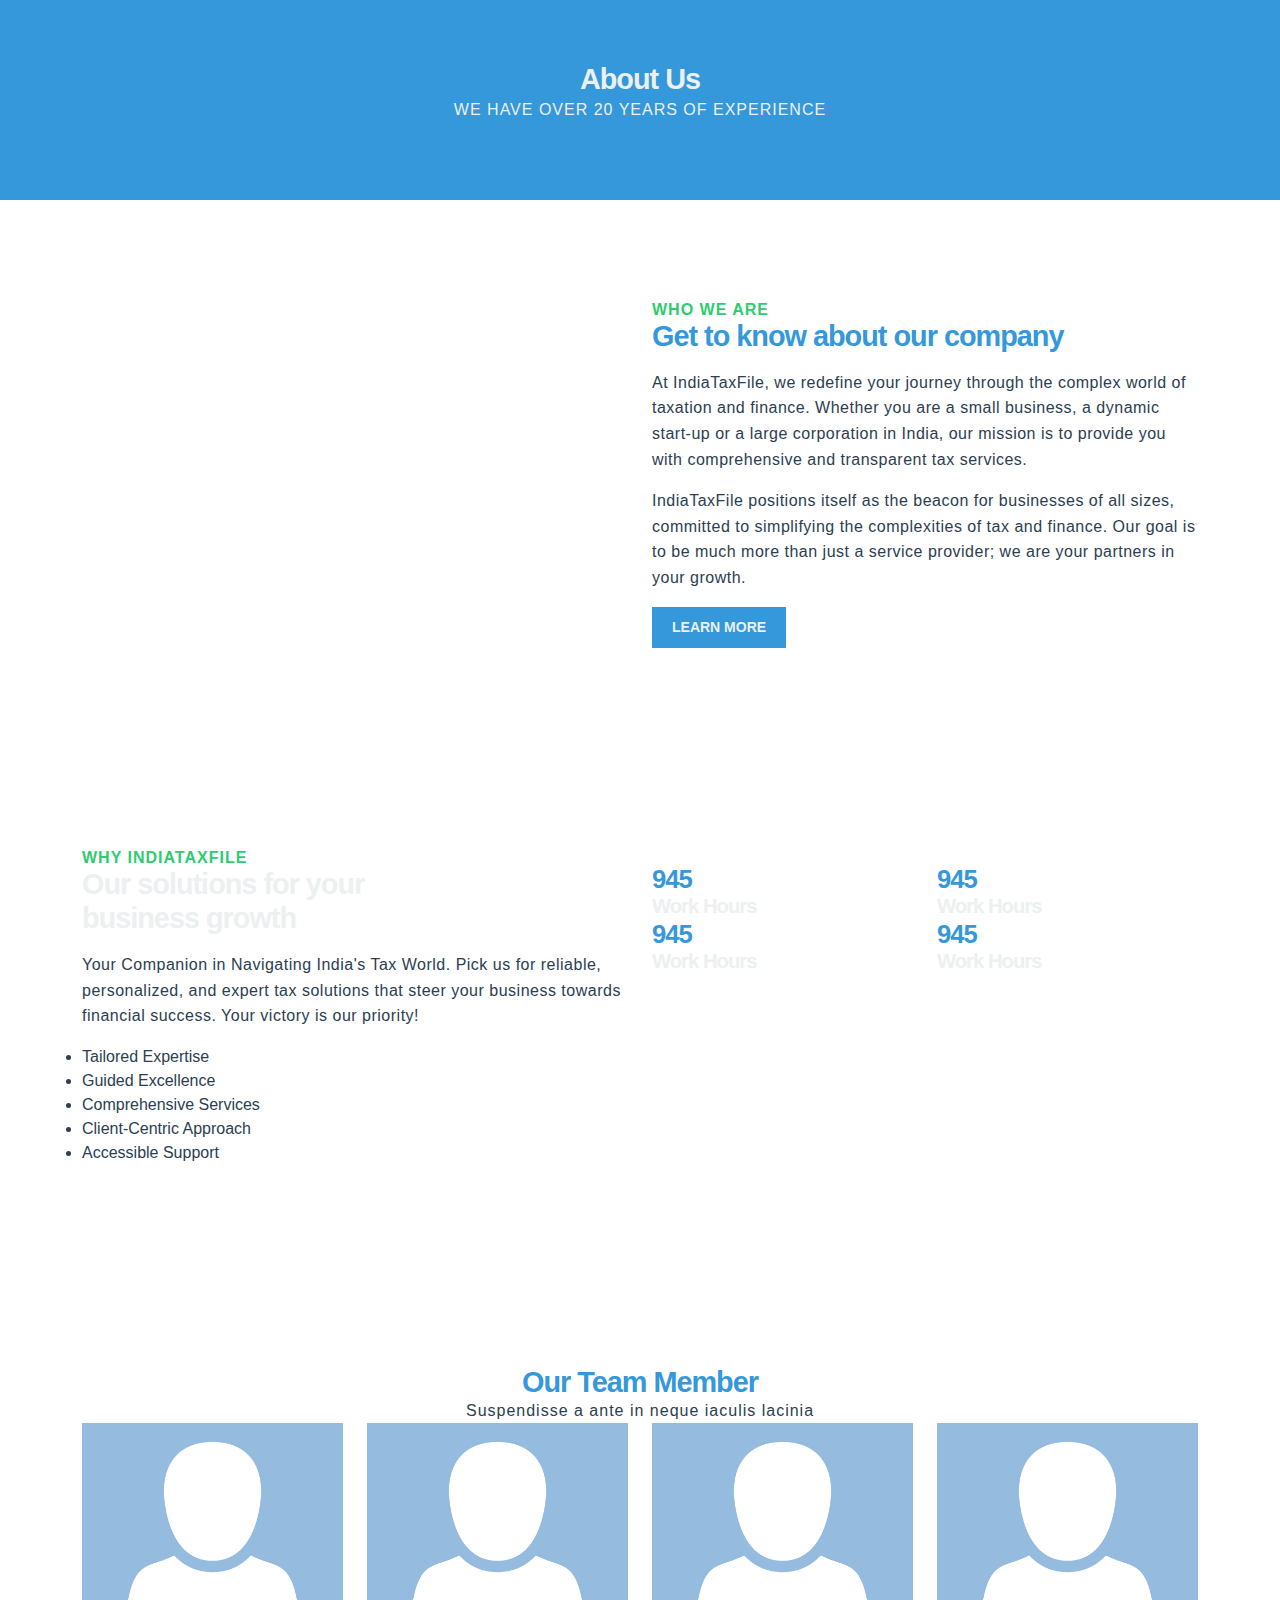
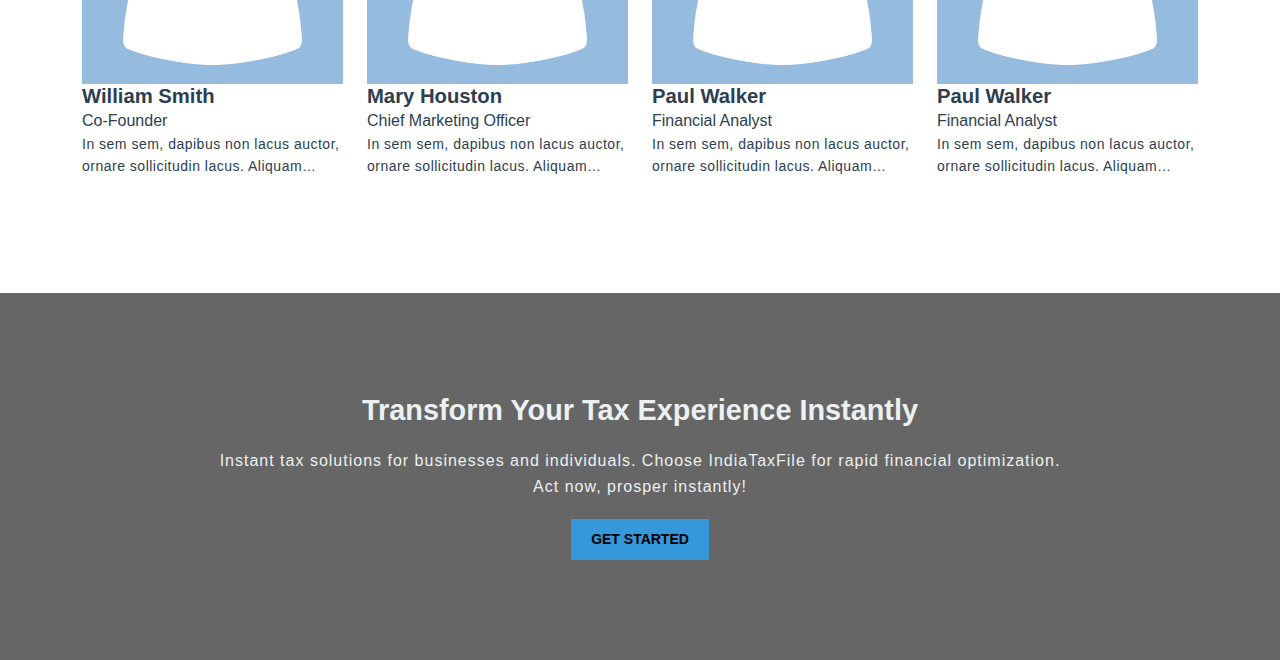
==== commit 45c6b005: "Intial COmmit" ====
--- a/about.html
+++ b/about.html
@@ -11,20 +11,20 @@
 <body>
 
     <!-- about hero section start -->
-    <section class="container-fluid contact-hero-section">
-        <div class="container">
-            <div class="contact-hero-content">
-                <h2 class="section-heading-light">About Us</h2>
-                <p class="sub-heading-light">WE HAVE OVER 20 YEARS OF EXPERIENCE</p>
-            </div>
+    <section class="contact-hero-section section-padding>
+        <div class=" container">
+        <div class="contact-hero-content">
+            <h2 class="section-heading-light">About Us</h2>
+            <p class="sub-heading-light">WE HAVE OVER 20 YEARS OF EXPERIENCE</p>
+        </div>
         </div>
     </section>
     <!-- about hero section end -->
 
     <!-- About start -->
-    <section class="container-fluid home-about-section">
-        <div class="container">
-            <div class="row">
+    <section class="home-about-section section-padding">
+        <div class="container">
+            <div class="row align-items-center">
                 <div class="col-md-6 mt-3 mt-md-0">
                     <img class="img-fluid" src="https://indiataxfile.com/wp-content/uploads/2024/01/about-scaled.webp"
                         alt="">
@@ -34,15 +34,15 @@
                     <div class="home-about-content">
                         <h6 class="top-heading">WHO WE ARE</h6>
                         <H2 class="section-heading-primary">Get to know about our company</H2>
-                        <P class="mt-3 sub-heading-dark">At IndiaTaxFile, we redefine your journey through the complex
+                        <P class="mt-3">At IndiaTaxFile, we redefine your journey through the complex
                             world of taxation and finance. Whether you are a small business, a dynamic start-up or a
                             large corporation in India, our mission is to provide you with comprehensive and transparent
                             tax services.</P>
-                        <P class="sub-heading-dark mt-3">IndiaTaxFile positions itself as the beacon for businesses of
+                        <P class="mt-3">IndiaTaxFile positions itself as the beacon for businesses of
                             all
                             sizes, committed to simplifying the complexities of tax and finance. Our goal is to be much
                             more than just a service provider; we are your partners in your growth.</P>
-                        <a href="" class="primary-button">LEARN MORE</a>
+                        <a href="" class="btn btn-primary">LEARN MORE</a>
                     </div>
 
                 </div>
@@ -50,7 +50,7 @@
     </section>
 
     <!-- why us start -->
-    <section class="container-fluid home-whyus-section">
+    <section class="home-whyus-section section-padding">
         <div class="container">
             <div class="row ">
                 <div class="col-md-6 mt-3 mt-md-0">
@@ -119,15 +119,13 @@
     </section>
     <!-- why us end -->
 
-
     <!-- team start -->
-
-    <section class="container-fluid about-team-section">
+    <section class="about-team-section section-padding">
         <div class="container">
             <div class="row">
                 <div class="col-md-12">
                     <div class="section-heading text-center">
-                        <h2 class="section-heading">Our Team Member </h2>
+                        <h2 class="section-heading-primary">Our Team Member </h2>
                         <span class="sub-heading-dark">Suspendisse a ante in neque iaculis lacinia</span>
                     </div>
                 </div>
@@ -136,9 +134,9 @@
 
                         <img class="img-fluid" src="images/home/testimonial-image.png" alt="">
                         <div class="about-team-content">
-                            <h4 class="section-heading">William Smith</h4>
+                            <h5 class="section-heading">William Smith</h5>
                             <span>Co-Founder</span>
-                            <p class="sub-heading-dark">In sem sem, dapibus non lacus auctor, ornare sollicitudin lacus.
+                            <p class="parabox">In sem sem, dapibus non lacus auctor, ornare sollicitudin lacus.
                                 Aliquam ipsum urna,
                                 semper quis.</p>
                         </div>
@@ -148,9 +146,10 @@
                     <div class="about-team-item">
                         <img src="images/home/testimonial-image.png" alt="">
                         <div class="about-team-content">
-                            <h4>Mary Houston</h4>
+                            <h5>Mary Houston</h5>
                             <span>Chief Marketing Officer</span>
-                            <p>In sem sem, dapibus non lacus auctor, ornare sollicitudin lacus. Aliquam ipsum urna,
+                            <p class="parabox">In sem sem, dapibus non lacus auctor, ornare sollicitudin lacus. Aliquam
+                                ipsum urna,
                                 semper quis.</p>
                         </div>
                     </div>
@@ -159,9 +158,10 @@
                     <div class="about-team-item">
                         <img src="images/home/testimonial-image.png" alt="">
                         <div class="about-team-content">
-                            <h4>Paul Walker</h4>
+                            <h5>Paul Walker</h5>
                             <span>Financial Analyst</span>
-                            <p>In sem sem, dapibus non lacus auctor, ornare sollicitudin lacus. Aliquam ipsum urna,
+                            <p class="parabox">In sem sem, dapibus non lacus auctor, ornare sollicitudin lacus. Aliquam
+                                ipsum urna,
                                 semper quis.</p>
                         </div>
                     </div>
@@ -170,9 +170,10 @@
                     <div class="about-team-item">
                         <img src="images/home/testimonial-image.png" alt="">
                         <div class="about-team-content">
-                            <h4>Paul Walker</h4>
+                            <h5>Paul Walker</h5>
                             <span>Financial Analyst</span>
-                            <p>In sem sem, dapibus non lacus auctor, ornare sollicitudin lacus. Aliquam ipsum urna,
+                            <p class="parabox">In sem sem, dapibus non lacus auctor, ornare sollicitudin lacus. Aliquam
+                                ipsum urna,
                                 semper quis.</p>
                         </div>
                     </div>
@@ -183,16 +184,17 @@
     <!-- team start -->
 
     <!-- cta Start -->
-    <section class="contianer-fluid cta-section">
+    <section class="cta-section section-padding ">
         <div class="container">
             <div class="row">
                 <div class="col-12">
                     <div class="cta-content text-center">
                         <h2 class="section-heading">Transform Your Tax Experience Instantly</h2>
-                        <p class="sub-heading">Instant tax solutions for businesses and individuals. Choose IndiaTaxFile
+                        <p class="sub-heading-light">Instant tax solutions for businesses and individuals. Choose
+                            IndiaTaxFile
                             for rapid financial optimization. <br> Act now, prosper instantly!
                         </p>
-                        <a href="" class="cta-button">Get Started</a>
+                        <a href="" class="btn btn-cta">Get Started</a>
                     </div>
                 </div>
             </div>
--- a/css/child-theme.css
+++ b/css/child-theme.css
@@ -1,32 +1,4 @@
 @charset "UTF-8";
-@import url("https://fonts.googleapis.com/css2?family=Roboto:wght@300;400;700&family=Montserrat:wght@400;700&display=swap");
-a {
-  text-decoration: none;
-  font-family: "Pathway Extreme", sans-serif;
-}
-
-h1 h2 h3 h4 h5 h6, h1 h2 h3 h4 h5 .h6, h1 h2 h3 h4 .h5 h6, h1 h2 h3 h4 .h5 .h6, h1 h2 h3 .h4 h5 h6, h1 h2 h3 .h4 h5 .h6, h1 h2 h3 .h4 .h5 h6, h1 h2 h3 .h4 .h5 .h6, h1 h2 .h3 h4 h5 h6, h1 h2 .h3 h4 h5 .h6, h1 h2 .h3 h4 .h5 h6, h1 h2 .h3 h4 .h5 .h6, h1 h2 .h3 .h4 h5 h6, h1 h2 .h3 .h4 h5 .h6, h1 h2 .h3 .h4 .h5 h6, h1 h2 .h3 .h4 .h5 .h6, h1 .h2 h3 h4 h5 h6, h1 .h2 h3 h4 h5 .h6, h1 .h2 h3 h4 .h5 h6, h1 .h2 h3 h4 .h5 .h6, h1 .h2 h3 .h4 h5 h6, h1 .h2 h3 .h4 h5 .h6, h1 .h2 h3 .h4 .h5 h6, h1 .h2 h3 .h4 .h5 .h6, h1 .h2 .h3 h4 h5 h6, h1 .h2 .h3 h4 h5 .h6, h1 .h2 .h3 h4 .h5 h6, h1 .h2 .h3 h4 .h5 .h6, h1 .h2 .h3 .h4 h5 h6, h1 .h2 .h3 .h4 h5 .h6, h1 .h2 .h3 .h4 .h5 h6, h1 .h2 .h3 .h4 .h5 .h6, .h1 h2 h3 h4 h5 h6, .h1 h2 h3 h4 h5 .h6, .h1 h2 h3 h4 .h5 h6, .h1 h2 h3 h4 .h5 .h6, .h1 h2 h3 .h4 h5 h6, .h1 h2 h3 .h4 h5 .h6, .h1 h2 h3 .h4 .h5 h6, .h1 h2 h3 .h4 .h5 .h6, .h1 h2 .h3 h4 h5 h6, .h1 h2 .h3 h4 h5 .h6, .h1 h2 .h3 h4 .h5 h6, .h1 h2 .h3 h4 .h5 .h6, .h1 h2 .h3 .h4 h5 h6, .h1 h2 .h3 .h4 h5 .h6, .h1 h2 .h3 .h4 .h5 h6, .h1 h2 .h3 .h4 .h5 .h6, .h1 .h2 h3 h4 h5 h6, .h1 .h2 h3 h4 h5 .h6, .h1 .h2 h3 h4 .h5 h6, .h1 .h2 h3 h4 .h5 .h6, .h1 .h2 h3 .h4 h5 h6, .h1 .h2 h3 .h4 h5 .h6, .h1 .h2 h3 .h4 .h5 h6, .h1 .h2 h3 .h4 .h5 .h6, .h1 .h2 .h3 h4 h5 h6, .h1 .h2 .h3 h4 h5 .h6, .h1 .h2 .h3 h4 .h5 h6, .h1 .h2 .h3 h4 .h5 .h6, .h1 .h2 .h3 .h4 h5 h6, .h1 .h2 .h3 .h4 h5 .h6, .h1 .h2 .h3 .h4 .h5 h6, .h1 .h2 .h3 .h4 .h5 .h6 {
-  font-family: "Montserrat", sans-serif;
-  line-height: 120%;
-  margin: 0px;
-}
-
-h1, .h1 {
-  color: #001F3F;
-  font-weight: 700;
-}
-
-body {
-  list-style: none;
-  color: #4B4A4A;
-  font-family: "Pathway Extreme", sans-serif;
-  line-height: 1.5;
-}
-
-li {
-  list-style: none;
-}
-
 /*!
  * Bootstrap  v5.2.3 (https://getbootstrap.com/)
  * Copyright 2011-2022 The Bootstrap Authors
@@ -45,7 +17,7 @@
   --bs-teal: #20c997;
   --bs-cyan: #0dcaf0;
   --bs-black: #000;
-  --bs-white: #FFFFFF;
+  --bs-white: #fff;
   --bs-gray: #6c757d;
   --bs-gray-dark: #343a40;
   --bs-gray-100: #f8f9fa;
@@ -57,22 +29,22 @@
   --bs-gray-700: #495057;
   --bs-gray-800: #343a40;
   --bs-gray-900: #212529;
-  --bs-primary: #001F3F;
-  --bs-secondary: #2ECC71;
-  --bs-success: #2ECC71;
-  --bs-info: #FFD700;
-  --bs-warning: #FFD700;
-  --bs-danger: #001F3F;
-  --bs-light: #F0F0F0;
-  --bs-dark: #4B4A4A;
-  --bs-primary-rgb: 0, 31, 63;
+  --bs-primary: #3498db;
+  --bs-secondary: #2ecc71;
+  --bs-success: #27ae60;
+  --bs-info: #3498db;
+  --bs-warning: #f39c12;
+  --bs-danger: #e74c3c;
+  --bs-light: #ecf0f1;
+  --bs-dark: #2c3e50;
+  --bs-primary-rgb: 52, 152, 219;
   --bs-secondary-rgb: 46, 204, 113;
-  --bs-success-rgb: 46, 204, 113;
-  --bs-info-rgb: 255, 215, 0;
-  --bs-warning-rgb: 255, 215, 0;
-  --bs-danger-rgb: 0, 31, 63;
-  --bs-light-rgb: 240, 240, 240;
-  --bs-dark-rgb: 75, 74, 74;
+  --bs-success-rgb: 39, 174, 96;
+  --bs-info-rgb: 52, 152, 219;
+  --bs-warning-rgb: 243, 156, 18;
+  --bs-danger-rgb: 231, 76, 60;
+  --bs-light-rgb: 236, 240, 241;
+  --bs-dark-rgb: 44, 62, 80;
   --bs-white-rgb: 255, 255, 255;
   --bs-black-rgb: 0, 0, 0;
   --bs-body-color-rgb: 33, 37, 41;
@@ -85,7 +57,7 @@
   --bs-body-font-weight: 400;
   --bs-body-line-height: 1.5;
   --bs-body-color: #212529;
-  --bs-body-bg: #FFFFFF;
+  --bs-body-bg: #fff;
   --bs-border-width: 1px;
   --bs-border-style: solid;
   --bs-border-color: #dee2e6;
@@ -96,8 +68,8 @@
   --bs-border-radius-xl: 1rem;
   --bs-border-radius-2xl: 2rem;
   --bs-border-radius-pill: 50rem;
-  --bs-link-color: #001F3F;
-  --bs-link-hover-color: #001932;
+  --bs-link-color: #3498db;
+  --bs-link-hover-color: #2a7aaf;
   --bs-code-color: #d63384;
   --bs-highlight-bg: #fff3cd;
 }
@@ -138,7 +110,6 @@
 h6, .h6, h5, .h5, h4, .h4, h3, .h3, h2, .h2, h1, .h1 {
   margin-top: 0;
   margin-bottom: 0.5rem;
-  font-family: "Montserrat", sans-serif;
   font-weight: 500;
   line-height: 1.2;
 }
@@ -244,7 +215,7 @@
 }
 
 small, .small {
-  font-size: 0.875rem;
+  font-size: 0.875em;
 }
 
 mark, .mark {
@@ -294,7 +265,7 @@
   margin-top: 0;
   margin-bottom: 1rem;
   overflow: auto;
-  font-size: 0.875rem;
+  font-size: 0.875em;
 }
 pre code {
   font-size: inherit;
@@ -303,7 +274,7 @@
 }
 
 code {
-  font-size: 0.875rem;
+  font-size: 0.875em;
   color: var(--bs-code-color);
   word-wrap: break-word;
 }
@@ -313,7 +284,7 @@
 
 kbd {
   padding: 0.1875rem 0.375rem;
-  font-size: 0.875rem;
+  font-size: 0.875em;
   color: var(--bs-body-bg);
   background-color: var(--bs-body-color);
   border-radius: 0.25rem;
@@ -599,7 +570,7 @@
 }
 
 .initialism {
-  font-size: 0.875rem;
+  font-size: 0.875em;
   text-transform: uppercase;
 }
 
@@ -614,7 +585,7 @@
 .blockquote-footer, .wp-block-quote cite {
   margin-top: -1rem;
   margin-bottom: 1rem;
-  font-size: 0.875rem;
+  font-size: 0.875em;
   color: #6c757d;
 }
 .blockquote-footer::before, .wp-block-quote cite::before {
@@ -628,7 +599,7 @@
 
 .img-thumbnail {
   padding: 0.25rem;
-  background-color: #FFFFFF;
+  background-color: #fff;
   border: 1px solid var(--bs-border-color);
   border-radius: 0.375rem;
   max-width: 100%;
@@ -648,7 +619,7 @@
 
 .figure-caption, figure.wp-block-image figcaption,
 .wp-block-image > figure figcaption {
-  font-size: 0.875rem;
+  font-size: 0.875em;
   color: #6c757d;
 }
 
@@ -1842,13 +1813,13 @@
 
 .table-primary {
   --bs-table-color: #000;
-  --bs-table-bg: #ccd2d9;
-  --bs-table-border-color: #b8bdc3;
-  --bs-table-striped-bg: #c2c8ce;
+  --bs-table-bg: #d6eaf8;
+  --bs-table-border-color: #c1d3df;
+  --bs-table-striped-bg: #cbdeec;
   --bs-table-striped-color: #000;
-  --bs-table-active-bg: #b8bdc3;
+  --bs-table-active-bg: #c1d3df;
   --bs-table-active-color: #000;
-  --bs-table-hover-bg: #bdc2c9;
+  --bs-table-hover-bg: #c6d8e5;
   --bs-table-hover-color: #000;
   color: var(--bs-table-color);
   border-color: var(--bs-table-border-color);
@@ -1870,13 +1841,13 @@
 
 .table-success {
   --bs-table-color: #000;
-  --bs-table-bg: #d5f5e3;
-  --bs-table-border-color: #c0ddcc;
-  --bs-table-striped-bg: #cae9d8;
+  --bs-table-bg: #d4efdf;
+  --bs-table-border-color: #bfd7c9;
+  --bs-table-striped-bg: #c9e3d4;
   --bs-table-striped-color: #000;
-  --bs-table-active-bg: #c0ddcc;
+  --bs-table-active-bg: #bfd7c9;
   --bs-table-active-color: #000;
-  --bs-table-hover-bg: #c5e3d2;
+  --bs-table-hover-bg: #c4ddce;
   --bs-table-hover-color: #000;
   color: var(--bs-table-color);
   border-color: var(--bs-table-border-color);
@@ -1884,13 +1855,13 @@
 
 .table-info {
   --bs-table-color: #000;
-  --bs-table-bg: #fff7cc;
-  --bs-table-border-color: #e6deb8;
-  --bs-table-striped-bg: #f2ebc2;
+  --bs-table-bg: #d6eaf8;
+  --bs-table-border-color: #c1d3df;
+  --bs-table-striped-bg: #cbdeec;
   --bs-table-striped-color: #000;
-  --bs-table-active-bg: #e6deb8;
+  --bs-table-active-bg: #c1d3df;
   --bs-table-active-color: #000;
-  --bs-table-hover-bg: #ece4bd;
+  --bs-table-hover-bg: #c6d8e5;
   --bs-table-hover-color: #000;
   color: var(--bs-table-color);
   border-color: var(--bs-table-border-color);
@@ -1898,13 +1869,13 @@
 
 .table-warning {
   --bs-table-color: #000;
-  --bs-table-bg: #fff7cc;
-  --bs-table-border-color: #e6deb8;
-  --bs-table-striped-bg: #f2ebc2;
+  --bs-table-bg: #fdebd0;
+  --bs-table-border-color: #e4d4bb;
+  --bs-table-striped-bg: #f0dfc6;
   --bs-table-striped-color: #000;
-  --bs-table-active-bg: #e6deb8;
+  --bs-table-active-bg: #e4d4bb;
   --bs-table-active-color: #000;
-  --bs-table-hover-bg: #ece4bd;
+  --bs-table-hover-bg: #ead9c0;
   --bs-table-hover-color: #000;
   color: var(--bs-table-color);
   border-color: var(--bs-table-border-color);
@@ -1912,13 +1883,13 @@
 
 .table-danger {
   --bs-table-color: #000;
-  --bs-table-bg: #ccd2d9;
-  --bs-table-border-color: #b8bdc3;
-  --bs-table-striped-bg: #c2c8ce;
+  --bs-table-bg: #fadbd8;
+  --bs-table-border-color: #e1c5c2;
+  --bs-table-striped-bg: #eed0cd;
   --bs-table-striped-color: #000;
-  --bs-table-active-bg: #b8bdc3;
+  --bs-table-active-bg: #e1c5c2;
   --bs-table-active-color: #000;
-  --bs-table-hover-bg: #bdc2c9;
+  --bs-table-hover-bg: #e7cbc8;
   --bs-table-hover-color: #000;
   color: var(--bs-table-color);
   border-color: var(--bs-table-border-color);
@@ -1926,28 +1897,28 @@
 
 .table-light {
   --bs-table-color: #000;
-  --bs-table-bg: #F0F0F0;
-  --bs-table-border-color: #d8d8d8;
-  --bs-table-striped-bg: #e4e4e4;
+  --bs-table-bg: #ecf0f1;
+  --bs-table-border-color: #d4d8d9;
+  --bs-table-striped-bg: #e0e4e5;
   --bs-table-striped-color: #000;
-  --bs-table-active-bg: #d8d8d8;
+  --bs-table-active-bg: #d4d8d9;
   --bs-table-active-color: #000;
-  --bs-table-hover-bg: #dedede;
+  --bs-table-hover-bg: #dadedf;
   --bs-table-hover-color: #000;
   color: var(--bs-table-color);
   border-color: var(--bs-table-border-color);
 }
 
 .table-dark {
-  --bs-table-color: #FFFFFF;
-  --bs-table-bg: #4B4A4A;
-  --bs-table-border-color: #5d5c5c;
-  --bs-table-striped-bg: #545353;
-  --bs-table-striped-color: #FFFFFF;
-  --bs-table-active-bg: #5d5c5c;
-  --bs-table-active-color: #FFFFFF;
-  --bs-table-hover-bg: #595858;
-  --bs-table-hover-color: #FFFFFF;
+  --bs-table-color: #fff;
+  --bs-table-bg: #2c3e50;
+  --bs-table-border-color: #415162;
+  --bs-table-striped-bg: #374859;
+  --bs-table-striped-color: #fff;
+  --bs-table-active-bg: #415162;
+  --bs-table-active-color: #fff;
+  --bs-table-hover-bg: #3c4c5d;
+  --bs-table-hover-color: #fff;
   color: var(--bs-table-color);
   border-color: var(--bs-table-border-color);
 }
@@ -2013,7 +1984,7 @@
 
 .form-text {
   margin-top: 0.25rem;
-  font-size: 0.875rem;
+  font-size: 0.875em;
   color: #6c757d;
 }
 
@@ -2042,7 +2013,7 @@
   font-weight: 400;
   line-height: 1.5;
   color: #212529;
-  background-color: #FFFFFF;
+  background-color: #fff;
   background-clip: padding-box;
   border: 1px solid #ced4da;
   -webkit-appearance: none;
@@ -2104,10 +2075,10 @@
 .wpcf7 select:focus,
 .wpcf7 textarea:focus {
   color: #212529;
-  background-color: #FFFFFF;
-  border-color: #808f9f;
+  background-color: #fff;
+  border-color: #9acced;
   outline: 0;
-  box-shadow: 0 0 0 0.25rem rgba(0, 31, 63, 0.25);
+  box-shadow: 0 0 0 0.25rem rgba(52, 152, 219, 0.25);
 }
 .form-control::-webkit-date-and-time-value, .wpcf7 .wpcf7-validation-errors::-webkit-date-and-time-value, .wpcf7 input[type=text]::-webkit-date-and-time-value,
 .wpcf7 input[type=search]::-webkit-date-and-time-value,
@@ -2334,7 +2305,7 @@
   font-weight: 400;
   line-height: 1.5;
   color: #212529;
-  background-color: #FFFFFF;
+  background-color: #fff;
   background-image: url("data:image/svg+xml,%3csvg xmlns='http://www.w3.org/2000/svg' viewBox='0 0 16 16'%3e%3cpath fill='none' stroke='%23343a40' stroke-linecap='round' stroke-linejoin='round' stroke-width='2' d='m2 5 6 6 6-6'/%3e%3c/svg%3e");
   background-repeat: no-repeat;
   background-position: right 0.75rem center;
@@ -2352,9 +2323,9 @@
   }
 }
 .form-select:focus {
-  border-color: #808f9f;
+  border-color: #9acced;
   outline: 0;
-  box-shadow: 0 0 0 0.25rem rgba(0, 31, 63, 0.25);
+  box-shadow: 0 0 0 0.25rem rgba(52, 152, 219, 0.25);
 }
 .form-select[multiple], .form-select[size]:not([size="1"]) {
   padding-right: 0.75rem;
@@ -2411,7 +2382,7 @@
   height: 1em;
   margin-top: 0.25em;
   vertical-align: top;
-  background-color: #FFFFFF;
+  background-color: #fff;
   background-repeat: no-repeat;
   background-position: center;
   background-size: contain;
@@ -2432,24 +2403,24 @@
   filter: brightness(90%);
 }
 .form-check-input:focus {
-  border-color: #808f9f;
+  border-color: #9acced;
   outline: 0;
-  box-shadow: 0 0 0 0.25rem rgba(0, 31, 63, 0.25);
+  box-shadow: 0 0 0 0.25rem rgba(52, 152, 219, 0.25);
 }
 .form-check-input:checked {
-  background-color: #001F3F;
-  border-color: #001F3F;
+  background-color: #3498db;
+  border-color: #3498db;
 }
 .form-check-input:checked[type=checkbox] {
-  background-image: url("data:image/svg+xml,%3csvg xmlns='http://www.w3.org/2000/svg' viewBox='0 0 20 20'%3e%3cpath fill='none' stroke='%23FFFFFF' stroke-linecap='round' stroke-linejoin='round' stroke-width='3' d='m6 10 3 3 6-6'/%3e%3c/svg%3e");
+  background-image: url("data:image/svg+xml,%3csvg xmlns='http://www.w3.org/2000/svg' viewBox='0 0 20 20'%3e%3cpath fill='none' stroke='%23fff' stroke-linecap='round' stroke-linejoin='round' stroke-width='3' d='m6 10 3 3 6-6'/%3e%3c/svg%3e");
 }
 .form-check-input:checked[type=radio] {
-  background-image: url("data:image/svg+xml,%3csvg xmlns='http://www.w3.org/2000/svg' viewBox='-4 -4 8 8'%3e%3ccircle r='2' fill='%23FFFFFF'/%3e%3c/svg%3e");
+  background-image: url("data:image/svg+xml,%3csvg xmlns='http://www.w3.org/2000/svg' viewBox='-4 -4 8 8'%3e%3ccircle r='2' fill='%23fff'/%3e%3c/svg%3e");
 }
 .form-check-input[type=checkbox]:indeterminate {
-  background-color: #001F3F;
-  border-color: #001F3F;
-  background-image: url("data:image/svg+xml,%3csvg xmlns='http://www.w3.org/2000/svg' viewBox='0 0 20 20'%3e%3cpath fill='none' stroke='%23FFFFFF' stroke-linecap='round' stroke-linejoin='round' stroke-width='3' d='M6 10h8'/%3e%3c/svg%3e");
+  background-color: #3498db;
+  border-color: #3498db;
+  background-image: url("data:image/svg+xml,%3csvg xmlns='http://www.w3.org/2000/svg' viewBox='0 0 20 20'%3e%3cpath fill='none' stroke='%23fff' stroke-linecap='round' stroke-linejoin='round' stroke-width='3' d='M6 10h8'/%3e%3c/svg%3e");
 }
 .form-check-input:disabled {
   pointer-events: none;
@@ -2478,11 +2449,11 @@
   }
 }
 .form-switch .form-check-input:focus {
-  background-image: url("data:image/svg+xml,%3csvg xmlns='http://www.w3.org/2000/svg' viewBox='-4 -4 8 8'%3e%3ccircle r='3' fill='%23808f9f'/%3e%3c/svg%3e");
+  background-image: url("data:image/svg+xml,%3csvg xmlns='http://www.w3.org/2000/svg' viewBox='-4 -4 8 8'%3e%3ccircle r='3' fill='%239acced'/%3e%3c/svg%3e");
 }
 .form-switch .form-check-input:checked {
   background-position: right center;
-  background-image: url("data:image/svg+xml,%3csvg xmlns='http://www.w3.org/2000/svg' viewBox='-4 -4 8 8'%3e%3ccircle r='3' fill='%23FFFFFF'/%3e%3c/svg%3e");
+  background-image: url("data:image/svg+xml,%3csvg xmlns='http://www.w3.org/2000/svg' viewBox='-4 -4 8 8'%3e%3ccircle r='3' fill='%23fff'/%3e%3c/svg%3e");
 }
 .form-switch.form-check-reverse {
   padding-right: 2.5em;
@@ -2522,10 +2493,10 @@
   outline: 0;
 }
 .form-range:focus::-webkit-slider-thumb {
-  box-shadow: 0 0 0 1px #FFFFFF, 0 0 0 0.25rem rgba(0, 31, 63, 0.25);
+  box-shadow: 0 0 0 1px #fff, 0 0 0 0.25rem rgba(52, 152, 219, 0.25);
 }
 .form-range:focus::-moz-range-thumb {
-  box-shadow: 0 0 0 1px #FFFFFF, 0 0 0 0.25rem rgba(0, 31, 63, 0.25);
+  box-shadow: 0 0 0 1px #fff, 0 0 0 0.25rem rgba(52, 152, 219, 0.25);
 }
 .form-range::-moz-focus-outer {
   border: 0;
@@ -2534,7 +2505,7 @@
   width: 1rem;
   height: 1rem;
   margin-top: -0.25rem;
-  background-color: #001F3F;
+  background-color: #3498db;
   border: 0;
   border-radius: 1rem;
   -webkit-transition: background-color 0.15s ease-in-out, border-color 0.15s ease-in-out, box-shadow 0.15s ease-in-out;
@@ -2549,7 +2520,7 @@
   }
 }
 .form-range::-webkit-slider-thumb:active {
-  background-color: #b3bcc5;
+  background-color: #c2e0f4;
 }
 .form-range::-webkit-slider-runnable-track {
   width: 100%;
@@ -2563,7 +2534,7 @@
 .form-range::-moz-range-thumb {
   width: 1rem;
   height: 1rem;
-  background-color: #001F3F;
+  background-color: #3498db;
   border: 0;
   border-radius: 1rem;
   -moz-transition: background-color 0.15s ease-in-out, border-color 0.15s ease-in-out, box-shadow 0.15s ease-in-out;
@@ -2578,7 +2549,7 @@
   }
 }
 .form-range::-moz-range-thumb:active {
-  background-color: #b3bcc5;
+  background-color: #c2e0f4;
 }
 .form-range::-moz-range-track {
   width: 100%;
@@ -3055,8 +3026,8 @@
   display: none;
   width: 100%;
   margin-top: 0.25rem;
-  font-size: 0.875rem;
-  color: #2ECC71;
+  font-size: 0.875em;
+  color: #27ae60;
 }
 
 .valid-tooltip {
@@ -3069,7 +3040,7 @@
   margin-top: 0.1rem;
   font-size: 0.875rem;
   color: #000;
-  background-color: rgba(46, 204, 113, 0.9);
+  background-color: rgba(39, 174, 96, 0.9);
   border-radius: 0.375rem;
 }
 
@@ -3132,9 +3103,9 @@
 .wpcf7 input.is-valid[type=submit],
 .wpcf7 select.is-valid,
 .wpcf7 textarea.is-valid {
-  border-color: #2ECC71;
+  border-color: #27ae60;
   padding-right: calc(1.5em + 0.75rem);
-  background-image: url("data:image/svg+xml,%3csvg xmlns='http://www.w3.org/2000/svg' viewBox='0 0 8 8'%3e%3cpath fill='%232ECC71' d='M2.3 6.73.6 4.53c-.4-1.04.46-1.4 1.1-.8l1.1 1.4 3.4-3.8c.6-.63 1.6-.27 1.2.7l-4 4.6c-.43.5-.8.4-1.1.1z'/%3e%3c/svg%3e");
+  background-image: url("data:image/svg+xml,%3csvg xmlns='http://www.w3.org/2000/svg' viewBox='0 0 8 8'%3e%3cpath fill='%2327ae60' d='M2.3 6.73.6 4.53c-.4-1.04.46-1.4 1.1-.8l1.1 1.4 3.4-3.8c.6-.63 1.6-.27 1.2.7l-4 4.6c-.43.5-.8.4-1.1.1z'/%3e%3c/svg%3e");
   background-repeat: no-repeat;
   background-position: right calc(0.375em + 0.1875rem) center;
   background-size: calc(0.75em + 0.375rem) calc(0.75em + 0.375rem);
@@ -3191,8 +3162,8 @@
 .wpcf7 input.is-valid[type=submit]:focus,
 .wpcf7 select.is-valid:focus,
 .wpcf7 textarea.is-valid:focus {
-  border-color: #2ECC71;
-  box-shadow: 0 0 0 0.25rem rgba(46, 204, 113, 0.25);
+  border-color: #27ae60;
+  box-shadow: 0 0 0 0.25rem rgba(39, 174, 96, 0.25);
 }
 
 .was-validated textarea.form-control:valid,
@@ -3204,17 +3175,17 @@
 }
 
 .was-validated .form-select:valid, .form-select.is-valid {
-  border-color: #2ECC71;
+  border-color: #27ae60;
 }
 .was-validated .form-select:valid:not([multiple]):not([size]), .was-validated .form-select:valid:not([multiple])[size="1"], .form-select.is-valid:not([multiple]):not([size]), .form-select.is-valid:not([multiple])[size="1"] {
   padding-right: 4.125rem;
-  background-image: url("data:image/svg+xml,%3csvg xmlns='http://www.w3.org/2000/svg' viewBox='0 0 16 16'%3e%3cpath fill='none' stroke='%23343a40' stroke-linecap='round' stroke-linejoin='round' stroke-width='2' d='m2 5 6 6 6-6'/%3e%3c/svg%3e"), url("data:image/svg+xml,%3csvg xmlns='http://www.w3.org/2000/svg' viewBox='0 0 8 8'%3e%3cpath fill='%232ECC71' d='M2.3 6.73.6 4.53c-.4-1.04.46-1.4 1.1-.8l1.1 1.4 3.4-3.8c.6-.63 1.6-.27 1.2.7l-4 4.6c-.43.5-.8.4-1.1.1z'/%3e%3c/svg%3e");
+  background-image: url("data:image/svg+xml,%3csvg xmlns='http://www.w3.org/2000/svg' viewBox='0 0 16 16'%3e%3cpath fill='none' stroke='%23343a40' stroke-linecap='round' stroke-linejoin='round' stroke-width='2' d='m2 5 6 6 6-6'/%3e%3c/svg%3e"), url("data:image/svg+xml,%3csvg xmlns='http://www.w3.org/2000/svg' viewBox='0 0 8 8'%3e%3cpath fill='%2327ae60' d='M2.3 6.73.6 4.53c-.4-1.04.46-1.4 1.1-.8l1.1 1.4 3.4-3.8c.6-.63 1.6-.27 1.2.7l-4 4.6c-.43.5-.8.4-1.1.1z'/%3e%3c/svg%3e");
   background-position: right 0.75rem center, center right 2.25rem;
   background-size: 16px 12px, calc(0.75em + 0.375rem) calc(0.75em + 0.375rem);
 }
 .was-validated .form-select:valid:focus, .form-select.is-valid:focus {
-  border-color: #2ECC71;
-  box-shadow: 0 0 0 0.25rem rgba(46, 204, 113, 0.25);
+  border-color: #27ae60;
+  box-shadow: 0 0 0 0.25rem rgba(39, 174, 96, 0.25);
 }
 
 .was-validated .form-control-color:valid, .form-control-color.is-valid {
@@ -3222,16 +3193,16 @@
 }
 
 .was-validated .form-check-input:valid, .form-check-input.is-valid {
-  border-color: #2ECC71;
+  border-color: #27ae60;
 }
 .was-validated .form-check-input:valid:checked, .form-check-input.is-valid:checked {
-  background-color: #2ECC71;
+  background-color: #27ae60;
 }
 .was-validated .form-check-input:valid:focus, .form-check-input.is-valid:focus {
-  box-shadow: 0 0 0 0.25rem rgba(46, 204, 113, 0.25);
+  box-shadow: 0 0 0 0.25rem rgba(39, 174, 96, 0.25);
 }
 .was-validated .form-check-input:valid ~ .form-check-label, .form-check-input.is-valid ~ .form-check-label {
-  color: #2ECC71;
+  color: #27ae60;
 }
 
 .form-check-inline .form-check-input ~ .valid-feedback {
@@ -3301,8 +3272,8 @@
   display: none;
   width: 100%;
   margin-top: 0.25rem;
-  font-size: 0.875rem;
-  color: #001F3F;
+  font-size: 0.875em;
+  color: #e74c3c;
 }
 
 .invalid-tooltip {
@@ -3314,8 +3285,8 @@
   padding: 0.25rem 0.5rem;
   margin-top: 0.1rem;
   font-size: 0.875rem;
-  color: #FFFFFF;
-  background-color: rgba(0, 31, 63, 0.9);
+  color: #000;
+  background-color: rgba(231, 76, 60, 0.9);
   border-radius: 0.375rem;
 }
 
@@ -3378,9 +3349,9 @@
 .wpcf7 input.is-invalid[type=submit],
 .wpcf7 select.is-invalid,
 .wpcf7 textarea.is-invalid {
-  border-color: #001F3F;
+  border-color: #e74c3c;
   padding-right: calc(1.5em + 0.75rem);
-  background-image: url("data:image/svg+xml,%3csvg xmlns='http://www.w3.org/2000/svg' viewBox='0 0 12 12' width='12' height='12' fill='none' stroke='%23001F3F'%3e%3ccircle cx='6' cy='6' r='4.5'/%3e%3cpath stroke-linejoin='round' d='M5.8 3.6h.4L6 6.5z'/%3e%3ccircle cx='6' cy='8.2' r='.6' fill='%23001F3F' stroke='none'/%3e%3c/svg%3e");
+  background-image: url("data:image/svg+xml,%3csvg xmlns='http://www.w3.org/2000/svg' viewBox='0 0 12 12' width='12' height='12' fill='none' stroke='%23e74c3c'%3e%3ccircle cx='6' cy='6' r='4.5'/%3e%3cpath stroke-linejoin='round' d='M5.8 3.6h.4L6 6.5z'/%3e%3ccircle cx='6' cy='8.2' r='.6' fill='%23e74c3c' stroke='none'/%3e%3c/svg%3e");
   background-repeat: no-repeat;
   background-position: right calc(0.375em + 0.1875rem) center;
   background-size: calc(0.75em + 0.375rem) calc(0.75em + 0.375rem);
@@ -3437,8 +3408,8 @@
 .wpcf7 input.is-invalid[type=submit]:focus,
 .wpcf7 select.is-invalid:focus,
 .wpcf7 textarea.is-invalid:focus {
-  border-color: #001F3F;
-  box-shadow: 0 0 0 0.25rem rgba(0, 31, 63, 0.25);
+  border-color: #e74c3c;
+  box-shadow: 0 0 0 0.25rem rgba(231, 76, 60, 0.25);
 }
 
 .was-validated textarea.form-control:invalid,
@@ -3450,17 +3421,17 @@
 }
 
 .was-validated .form-select:invalid, .form-select.is-invalid {
-  border-color: #001F3F;
+  border-color: #e74c3c;
 }
 .was-validated .form-select:invalid:not([multiple]):not([size]), .was-validated .form-select:invalid:not([multiple])[size="1"], .form-select.is-invalid:not([multiple]):not([size]), .form-select.is-invalid:not([multiple])[size="1"] {
   padding-right: 4.125rem;
-  background-image: url("data:image/svg+xml,%3csvg xmlns='http://www.w3.org/2000/svg' viewBox='0 0 16 16'%3e%3cpath fill='none' stroke='%23343a40' stroke-linecap='round' stroke-linejoin='round' stroke-width='2' d='m2 5 6 6 6-6'/%3e%3c/svg%3e"), url("data:image/svg+xml,%3csvg xmlns='http://www.w3.org/2000/svg' viewBox='0 0 12 12' width='12' height='12' fill='none' stroke='%23001F3F'%3e%3ccircle cx='6' cy='6' r='4.5'/%3e%3cpath stroke-linejoin='round' d='M5.8 3.6h.4L6 6.5z'/%3e%3ccircle cx='6' cy='8.2' r='.6' fill='%23001F3F' stroke='none'/%3e%3c/svg%3e");
+  background-image: url("data:image/svg+xml,%3csvg xmlns='http://www.w3.org/2000/svg' viewBox='0 0 16 16'%3e%3cpath fill='none' stroke='%23343a40' stroke-linecap='round' stroke-linejoin='round' stroke-width='2' d='m2 5 6 6 6-6'/%3e%3c/svg%3e"), url("data:image/svg+xml,%3csvg xmlns='http://www.w3.org/2000/svg' viewBox='0 0 12 12' width='12' height='12' fill='none' stroke='%23e74c3c'%3e%3ccircle cx='6' cy='6' r='4.5'/%3e%3cpath stroke-linejoin='round' d='M5.8 3.6h.4L6 6.5z'/%3e%3ccircle cx='6' cy='8.2' r='.6' fill='%23e74c3c' stroke='none'/%3e%3c/svg%3e");
   background-position: right 0.75rem center, center right 2.25rem;
   background-size: 16px 12px, calc(0.75em + 0.375rem) calc(0.75em + 0.375rem);
 }
 .was-validated .form-select:invalid:focus, .form-select.is-invalid:focus {
-  border-color: #001F3F;
-  box-shadow: 0 0 0 0.25rem rgba(0, 31, 63, 0.25);
+  border-color: #e74c3c;
+  box-shadow: 0 0 0 0.25rem rgba(231, 76, 60, 0.25);
 }
 
 .was-validated .form-control-color:invalid, .form-control-color.is-invalid {
@@ -3468,16 +3439,16 @@
 }
 
 .was-validated .form-check-input:invalid, .form-check-input.is-invalid {
-  border-color: #001F3F;
+  border-color: #e74c3c;
 }
 .was-validated .form-check-input:invalid:checked, .form-check-input.is-invalid:checked {
-  background-color: #001F3F;
+  background-color: #e74c3c;
 }
 .was-validated .form-check-input:invalid:focus, .form-check-input.is-invalid:focus {
-  box-shadow: 0 0 0 0.25rem rgba(0, 31, 63, 0.25);
+  box-shadow: 0 0 0 0.25rem rgba(231, 76, 60, 0.25);
 }
 .was-validated .form-check-input:invalid ~ .form-check-label, .form-check-input.is-invalid ~ .form-check-label {
-  color: #001F3F;
+  color: #e74c3c;
 }
 
 .form-check-inline .form-check-input ~ .invalid-feedback {
@@ -3622,26 +3593,26 @@
 }
 
 .btn-primary {
-  --bs-btn-color: #FFFFFF;
-  --bs-btn-bg: #001F3F;
-  --bs-btn-border-color: #001F3F;
-  --bs-btn-hover-color: #FFFFFF;
-  --bs-btn-hover-bg: #001a36;
-  --bs-btn-hover-border-color: #001932;
-  --bs-btn-focus-shadow-rgb: 38, 65, 92;
-  --bs-btn-active-color: #FFFFFF;
-  --bs-btn-active-bg: #001932;
-  --bs-btn-active-border-color: #00172f;
+  --bs-btn-color: #000;
+  --bs-btn-bg: #3498db;
+  --bs-btn-border-color: #3498db;
+  --bs-btn-hover-color: #000;
+  --bs-btn-hover-bg: #52a7e0;
+  --bs-btn-hover-border-color: #48a2df;
+  --bs-btn-focus-shadow-rgb: 44, 129, 186;
+  --bs-btn-active-color: #000;
+  --bs-btn-active-bg: #5dade2;
+  --bs-btn-active-border-color: #48a2df;
   --bs-btn-active-shadow: inset 0 3px 5px rgba(0, 0, 0, 0.125);
-  --bs-btn-disabled-color: #FFFFFF;
-  --bs-btn-disabled-bg: #001F3F;
-  --bs-btn-disabled-border-color: #001F3F;
+  --bs-btn-disabled-color: #000;
+  --bs-btn-disabled-bg: #3498db;
+  --bs-btn-disabled-border-color: #3498db;
 }
 
 .btn-secondary {
   --bs-btn-color: #000;
-  --bs-btn-bg: #2ECC71;
-  --bs-btn-border-color: #2ECC71;
+  --bs-btn-bg: #2ecc71;
+  --bs-btn-border-color: #2ecc71;
   --bs-btn-hover-color: #000;
   --bs-btn-hover-bg: #4dd486;
   --bs-btn-hover-border-color: #43d17f;
@@ -3651,245 +3622,245 @@
   --bs-btn-active-border-color: #43d17f;
   --bs-btn-active-shadow: inset 0 3px 5px rgba(0, 0, 0, 0.125);
   --bs-btn-disabled-color: #000;
-  --bs-btn-disabled-bg: #2ECC71;
-  --bs-btn-disabled-border-color: #2ECC71;
+  --bs-btn-disabled-bg: #2ecc71;
+  --bs-btn-disabled-border-color: #2ecc71;
 }
 
 .btn-success, .woocommerce-notices-wrapper .woocommerce-message a.button {
   --bs-btn-color: #000;
-  --bs-btn-bg: #2ECC71;
-  --bs-btn-border-color: #2ECC71;
+  --bs-btn-bg: #27ae60;
+  --bs-btn-border-color: #27ae60;
   --bs-btn-hover-color: #000;
-  --bs-btn-hover-bg: #4dd486;
-  --bs-btn-hover-border-color: #43d17f;
-  --bs-btn-focus-shadow-rgb: 39, 173, 96;
+  --bs-btn-hover-bg: #47ba78;
+  --bs-btn-hover-border-color: #3db670;
+  --bs-btn-focus-shadow-rgb: 33, 148, 82;
   --bs-btn-active-color: #000;
-  --bs-btn-active-bg: #58d68d;
-  --bs-btn-active-border-color: #43d17f;
+  --bs-btn-active-bg: #52be80;
+  --bs-btn-active-border-color: #3db670;
   --bs-btn-active-shadow: inset 0 3px 5px rgba(0, 0, 0, 0.125);
   --bs-btn-disabled-color: #000;
-  --bs-btn-disabled-bg: #2ECC71;
-  --bs-btn-disabled-border-color: #2ECC71;
+  --bs-btn-disabled-bg: #27ae60;
+  --bs-btn-disabled-border-color: #27ae60;
 }
 
 .btn-info, .woocommerce-info a.button {
   --bs-btn-color: #000;
-  --bs-btn-bg: #FFD700;
-  --bs-btn-border-color: #FFD700;
+  --bs-btn-bg: #3498db;
+  --bs-btn-border-color: #3498db;
   --bs-btn-hover-color: #000;
-  --bs-btn-hover-bg: #ffdd26;
-  --bs-btn-hover-border-color: #ffdb1a;
-  --bs-btn-focus-shadow-rgb: 217, 183, 0;
+  --bs-btn-hover-bg: #52a7e0;
+  --bs-btn-hover-border-color: #48a2df;
+  --bs-btn-focus-shadow-rgb: 44, 129, 186;
   --bs-btn-active-color: #000;
-  --bs-btn-active-bg: #ffdf33;
-  --bs-btn-active-border-color: #ffdb1a;
+  --bs-btn-active-bg: #5dade2;
+  --bs-btn-active-border-color: #48a2df;
   --bs-btn-active-shadow: inset 0 3px 5px rgba(0, 0, 0, 0.125);
   --bs-btn-disabled-color: #000;
-  --bs-btn-disabled-bg: #FFD700;
-  --bs-btn-disabled-border-color: #FFD700;
+  --bs-btn-disabled-bg: #3498db;
+  --bs-btn-disabled-border-color: #3498db;
 }
 
 .btn-warning {
   --bs-btn-color: #000;
-  --bs-btn-bg: #FFD700;
-  --bs-btn-border-color: #FFD700;
+  --bs-btn-bg: #f39c12;
+  --bs-btn-border-color: #f39c12;
   --bs-btn-hover-color: #000;
-  --bs-btn-hover-bg: #ffdd26;
-  --bs-btn-hover-border-color: #ffdb1a;
-  --bs-btn-focus-shadow-rgb: 217, 183, 0;
+  --bs-btn-hover-bg: #f5ab36;
+  --bs-btn-hover-border-color: #f4a62a;
+  --bs-btn-focus-shadow-rgb: 207, 133, 15;
   --bs-btn-active-color: #000;
-  --bs-btn-active-bg: #ffdf33;
-  --bs-btn-active-border-color: #ffdb1a;
+  --bs-btn-active-bg: #f5b041;
+  --bs-btn-active-border-color: #f4a62a;
   --bs-btn-active-shadow: inset 0 3px 5px rgba(0, 0, 0, 0.125);
   --bs-btn-disabled-color: #000;
-  --bs-btn-disabled-bg: #FFD700;
-  --bs-btn-disabled-border-color: #FFD700;
+  --bs-btn-disabled-bg: #f39c12;
+  --bs-btn-disabled-border-color: #f39c12;
 }
 
 .btn-danger, .woocommerce-notices-wrapper .woocommerce-message.woocommerce-error a.button {
-  --bs-btn-color: #FFFFFF;
-  --bs-btn-bg: #001F3F;
-  --bs-btn-border-color: #001F3F;
-  --bs-btn-hover-color: #FFFFFF;
-  --bs-btn-hover-bg: #001a36;
-  --bs-btn-hover-border-color: #001932;
-  --bs-btn-focus-shadow-rgb: 38, 65, 92;
-  --bs-btn-active-color: #FFFFFF;
-  --bs-btn-active-bg: #001932;
-  --bs-btn-active-border-color: #00172f;
+  --bs-btn-color: #000;
+  --bs-btn-bg: #e74c3c;
+  --bs-btn-border-color: #e74c3c;
+  --bs-btn-hover-color: #000;
+  --bs-btn-hover-bg: #eb6759;
+  --bs-btn-hover-border-color: #e95e50;
+  --bs-btn-focus-shadow-rgb: 196, 65, 51;
+  --bs-btn-active-color: #000;
+  --bs-btn-active-bg: #ec7063;
+  --bs-btn-active-border-color: #e95e50;
   --bs-btn-active-shadow: inset 0 3px 5px rgba(0, 0, 0, 0.125);
-  --bs-btn-disabled-color: #FFFFFF;
-  --bs-btn-disabled-bg: #001F3F;
-  --bs-btn-disabled-border-color: #001F3F;
+  --bs-btn-disabled-color: #000;
+  --bs-btn-disabled-bg: #e74c3c;
+  --bs-btn-disabled-border-color: #e74c3c;
 }
 
 .btn-light {
   --bs-btn-color: #000;
-  --bs-btn-bg: #F0F0F0;
-  --bs-btn-border-color: #F0F0F0;
+  --bs-btn-bg: #ecf0f1;
+  --bs-btn-border-color: #ecf0f1;
   --bs-btn-hover-color: #000;
-  --bs-btn-hover-bg: #cccccc;
-  --bs-btn-hover-border-color: silver;
-  --bs-btn-focus-shadow-rgb: 204, 204, 204;
+  --bs-btn-hover-bg: #c9cccd;
+  --bs-btn-hover-border-color: #bdc0c1;
+  --bs-btn-focus-shadow-rgb: 201, 204, 205;
   --bs-btn-active-color: #000;
-  --bs-btn-active-bg: silver;
-  --bs-btn-active-border-color: #b4b4b4;
+  --bs-btn-active-bg: #bdc0c1;
+  --bs-btn-active-border-color: #b1b4b5;
   --bs-btn-active-shadow: inset 0 3px 5px rgba(0, 0, 0, 0.125);
   --bs-btn-disabled-color: #000;
-  --bs-btn-disabled-bg: #F0F0F0;
-  --bs-btn-disabled-border-color: #F0F0F0;
+  --bs-btn-disabled-bg: #ecf0f1;
+  --bs-btn-disabled-border-color: #ecf0f1;
 }
 
 .btn-dark {
-  --bs-btn-color: #FFFFFF;
-  --bs-btn-bg: #4B4A4A;
-  --bs-btn-border-color: #4B4A4A;
-  --bs-btn-hover-color: #FFFFFF;
-  --bs-btn-hover-bg: #666565;
-  --bs-btn-hover-border-color: #5d5c5c;
-  --bs-btn-focus-shadow-rgb: 102, 101, 101;
-  --bs-btn-active-color: #FFFFFF;
-  --bs-btn-active-bg: #6f6e6e;
-  --bs-btn-active-border-color: #5d5c5c;
+  --bs-btn-color: #fff;
+  --bs-btn-bg: #2c3e50;
+  --bs-btn-border-color: #2c3e50;
+  --bs-btn-hover-color: #fff;
+  --bs-btn-hover-bg: #4c5b6a;
+  --bs-btn-hover-border-color: #415162;
+  --bs-btn-focus-shadow-rgb: 76, 91, 106;
+  --bs-btn-active-color: #fff;
+  --bs-btn-active-bg: #566573;
+  --bs-btn-active-border-color: #415162;
   --bs-btn-active-shadow: inset 0 3px 5px rgba(0, 0, 0, 0.125);
-  --bs-btn-disabled-color: #FFFFFF;
-  --bs-btn-disabled-bg: #4B4A4A;
-  --bs-btn-disabled-border-color: #4B4A4A;
+  --bs-btn-disabled-color: #fff;
+  --bs-btn-disabled-bg: #2c3e50;
+  --bs-btn-disabled-border-color: #2c3e50;
 }
 
 .btn-outline-primary, .wpcf7 input[type=submit] {
-  --bs-btn-color: #001F3F;
-  --bs-btn-border-color: #001F3F;
-  --bs-btn-hover-color: #FFFFFF;
-  --bs-btn-hover-bg: #001F3F;
-  --bs-btn-hover-border-color: #001F3F;
-  --bs-btn-focus-shadow-rgb: 0, 31, 63;
-  --bs-btn-active-color: #FFFFFF;
-  --bs-btn-active-bg: #001F3F;
-  --bs-btn-active-border-color: #001F3F;
+  --bs-btn-color: #3498db;
+  --bs-btn-border-color: #3498db;
+  --bs-btn-hover-color: #000;
+  --bs-btn-hover-bg: #3498db;
+  --bs-btn-hover-border-color: #3498db;
+  --bs-btn-focus-shadow-rgb: 52, 152, 219;
+  --bs-btn-active-color: #000;
+  --bs-btn-active-bg: #3498db;
+  --bs-btn-active-border-color: #3498db;
   --bs-btn-active-shadow: inset 0 3px 5px rgba(0, 0, 0, 0.125);
-  --bs-btn-disabled-color: #001F3F;
+  --bs-btn-disabled-color: #3498db;
   --bs-btn-disabled-bg: transparent;
-  --bs-btn-disabled-border-color: #001F3F;
+  --bs-btn-disabled-border-color: #3498db;
   --bs-gradient: none;
 }
 
 .btn-outline-secondary {
-  --bs-btn-color: #2ECC71;
-  --bs-btn-border-color: #2ECC71;
+  --bs-btn-color: #2ecc71;
+  --bs-btn-border-color: #2ecc71;
   --bs-btn-hover-color: #000;
-  --bs-btn-hover-bg: #2ECC71;
-  --bs-btn-hover-border-color: #2ECC71;
+  --bs-btn-hover-bg: #2ecc71;
+  --bs-btn-hover-border-color: #2ecc71;
   --bs-btn-focus-shadow-rgb: 46, 204, 113;
   --bs-btn-active-color: #000;
-  --bs-btn-active-bg: #2ECC71;
-  --bs-btn-active-border-color: #2ECC71;
+  --bs-btn-active-bg: #2ecc71;
+  --bs-btn-active-border-color: #2ecc71;
   --bs-btn-active-shadow: inset 0 3px 5px rgba(0, 0, 0, 0.125);
-  --bs-btn-disabled-color: #2ECC71;
+  --bs-btn-disabled-color: #2ecc71;
   --bs-btn-disabled-bg: transparent;
-  --bs-btn-disabled-border-color: #2ECC71;
+  --bs-btn-disabled-border-color: #2ecc71;
   --bs-gradient: none;
 }
 
 .btn-outline-success {
-  --bs-btn-color: #2ECC71;
-  --bs-btn-border-color: #2ECC71;
+  --bs-btn-color: #27ae60;
+  --bs-btn-border-color: #27ae60;
   --bs-btn-hover-color: #000;
-  --bs-btn-hover-bg: #2ECC71;
-  --bs-btn-hover-border-color: #2ECC71;
-  --bs-btn-focus-shadow-rgb: 46, 204, 113;
+  --bs-btn-hover-bg: #27ae60;
+  --bs-btn-hover-border-color: #27ae60;
+  --bs-btn-focus-shadow-rgb: 39, 174, 96;
   --bs-btn-active-color: #000;
-  --bs-btn-active-bg: #2ECC71;
-  --bs-btn-active-border-color: #2ECC71;
+  --bs-btn-active-bg: #27ae60;
+  --bs-btn-active-border-color: #27ae60;
   --bs-btn-active-shadow: inset 0 3px 5px rgba(0, 0, 0, 0.125);
-  --bs-btn-disabled-color: #2ECC71;
+  --bs-btn-disabled-color: #27ae60;
   --bs-btn-disabled-bg: transparent;
-  --bs-btn-disabled-border-color: #2ECC71;
+  --bs-btn-disabled-border-color: #27ae60;
   --bs-gradient: none;
 }
 
 .btn-outline-info {
-  --bs-btn-color: #FFD700;
-  --bs-btn-border-color: #FFD700;
+  --bs-btn-color: #3498db;
+  --bs-btn-border-color: #3498db;
   --bs-btn-hover-color: #000;
-  --bs-btn-hover-bg: #FFD700;
-  --bs-btn-hover-border-color: #FFD700;
-  --bs-btn-focus-shadow-rgb: 255, 215, 0;
+  --bs-btn-hover-bg: #3498db;
+  --bs-btn-hover-border-color: #3498db;
+  --bs-btn-focus-shadow-rgb: 52, 152, 219;
   --bs-btn-active-color: #000;
-  --bs-btn-active-bg: #FFD700;
-  --bs-btn-active-border-color: #FFD700;
+  --bs-btn-active-bg: #3498db;
+  --bs-btn-active-border-color: #3498db;
   --bs-btn-active-shadow: inset 0 3px 5px rgba(0, 0, 0, 0.125);
-  --bs-btn-disabled-color: #FFD700;
+  --bs-btn-disabled-color: #3498db;
   --bs-btn-disabled-bg: transparent;
-  --bs-btn-disabled-border-color: #FFD700;
+  --bs-btn-disabled-border-color: #3498db;
   --bs-gradient: none;
 }
 
 .btn-outline-warning {
-  --bs-btn-color: #FFD700;
-  --bs-btn-border-color: #FFD700;
+  --bs-btn-color: #f39c12;
+  --bs-btn-border-color: #f39c12;
   --bs-btn-hover-color: #000;
-  --bs-btn-hover-bg: #FFD700;
-  --bs-btn-hover-border-color: #FFD700;
-  --bs-btn-focus-shadow-rgb: 255, 215, 0;
+  --bs-btn-hover-bg: #f39c12;
+  --bs-btn-hover-border-color: #f39c12;
+  --bs-btn-focus-shadow-rgb: 243, 156, 18;
   --bs-btn-active-color: #000;
-  --bs-btn-active-bg: #FFD700;
-  --bs-btn-active-border-color: #FFD700;
+  --bs-btn-active-bg: #f39c12;
+  --bs-btn-active-border-color: #f39c12;
   --bs-btn-active-shadow: inset 0 3px 5px rgba(0, 0, 0, 0.125);
-  --bs-btn-disabled-color: #FFD700;
+  --bs-btn-disabled-color: #f39c12;
   --bs-btn-disabled-bg: transparent;
-  --bs-btn-disabled-border-color: #FFD700;
+  --bs-btn-disabled-border-color: #f39c12;
   --bs-gradient: none;
 }
 
 .btn-outline-danger {
-  --bs-btn-color: #001F3F;
-  --bs-btn-border-color: #001F3F;
-  --bs-btn-hover-color: #FFFFFF;
-  --bs-btn-hover-bg: #001F3F;
-  --bs-btn-hover-border-color: #001F3F;
-  --bs-btn-focus-shadow-rgb: 0, 31, 63;
-  --bs-btn-active-color: #FFFFFF;
-  --bs-btn-active-bg: #001F3F;
-  --bs-btn-active-border-color: #001F3F;
+  --bs-btn-color: #e74c3c;
+  --bs-btn-border-color: #e74c3c;
+  --bs-btn-hover-color: #000;
+  --bs-btn-hover-bg: #e74c3c;
+  --bs-btn-hover-border-color: #e74c3c;
+  --bs-btn-focus-shadow-rgb: 231, 76, 60;
+  --bs-btn-active-color: #000;
+  --bs-btn-active-bg: #e74c3c;
+  --bs-btn-active-border-color: #e74c3c;
   --bs-btn-active-shadow: inset 0 3px 5px rgba(0, 0, 0, 0.125);
-  --bs-btn-disabled-color: #001F3F;
+  --bs-btn-disabled-color: #e74c3c;
   --bs-btn-disabled-bg: transparent;
-  --bs-btn-disabled-border-color: #001F3F;
+  --bs-btn-disabled-border-color: #e74c3c;
   --bs-gradient: none;
 }
 
 .btn-outline-light {
-  --bs-btn-color: #F0F0F0;
-  --bs-btn-border-color: #F0F0F0;
+  --bs-btn-color: #ecf0f1;
+  --bs-btn-border-color: #ecf0f1;
   --bs-btn-hover-color: #000;
-  --bs-btn-hover-bg: #F0F0F0;
-  --bs-btn-hover-border-color: #F0F0F0;
-  --bs-btn-focus-shadow-rgb: 240, 240, 240;
+  --bs-btn-hover-bg: #ecf0f1;
+  --bs-btn-hover-border-color: #ecf0f1;
+  --bs-btn-focus-shadow-rgb: 236, 240, 241;
   --bs-btn-active-color: #000;
-  --bs-btn-active-bg: #F0F0F0;
-  --bs-btn-active-border-color: #F0F0F0;
+  --bs-btn-active-bg: #ecf0f1;
+  --bs-btn-active-border-color: #ecf0f1;
   --bs-btn-active-shadow: inset 0 3px 5px rgba(0, 0, 0, 0.125);
-  --bs-btn-disabled-color: #F0F0F0;
+  --bs-btn-disabled-color: #ecf0f1;
   --bs-btn-disabled-bg: transparent;
-  --bs-btn-disabled-border-color: #F0F0F0;
+  --bs-btn-disabled-border-color: #ecf0f1;
   --bs-gradient: none;
 }
 
 .btn-outline-dark {
-  --bs-btn-color: #4B4A4A;
-  --bs-btn-border-color: #4B4A4A;
-  --bs-btn-hover-color: #FFFFFF;
-  --bs-btn-hover-bg: #4B4A4A;
-  --bs-btn-hover-border-color: #4B4A4A;
-  --bs-btn-focus-shadow-rgb: 75, 74, 74;
-  --bs-btn-active-color: #FFFFFF;
-  --bs-btn-active-bg: #4B4A4A;
-  --bs-btn-active-border-color: #4B4A4A;
+  --bs-btn-color: #2c3e50;
+  --bs-btn-border-color: #2c3e50;
+  --bs-btn-hover-color: #fff;
+  --bs-btn-hover-bg: #2c3e50;
+  --bs-btn-hover-border-color: #2c3e50;
+  --bs-btn-focus-shadow-rgb: 44, 62, 80;
+  --bs-btn-active-color: #fff;
+  --bs-btn-active-bg: #2c3e50;
+  --bs-btn-active-border-color: #2c3e50;
   --bs-btn-active-shadow: inset 0 3px 5px rgba(0, 0, 0, 0.125);
-  --bs-btn-disabled-color: #4B4A4A;
+  --bs-btn-disabled-color: #2c3e50;
   --bs-btn-disabled-bg: transparent;
-  --bs-btn-disabled-border-color: #4B4A4A;
+  --bs-btn-disabled-border-color: #2c3e50;
   --bs-gradient: none;
 }
 
@@ -3905,7 +3876,7 @@
   --bs-btn-disabled-color: #6c757d;
   --bs-btn-disabled-border-color: transparent;
   --bs-btn-box-shadow: none;
-  --bs-btn-focus-shadow-rgb: 38, 65, 92;
+  --bs-btn-focus-shadow-rgb: 44, 129, 186;
   text-decoration: underline;
 }
 .btn-link:focus-visible {
@@ -4000,7 +3971,7 @@
   --bs-dropdown-spacer: 0.125rem;
   --bs-dropdown-font-size: 1rem;
   --bs-dropdown-color: #212529;
-  --bs-dropdown-bg: #FFFFFF;
+  --bs-dropdown-bg: #fff;
   --bs-dropdown-border-color: var(--bs-border-color-translucent);
   --bs-dropdown-border-radius: 0.375rem;
   --bs-dropdown-border-width: 1px;
@@ -4011,8 +3982,8 @@
   --bs-dropdown-link-color: #212529;
   --bs-dropdown-link-hover-color: #1e2125;
   --bs-dropdown-link-hover-bg: #e9ecef;
-  --bs-dropdown-link-active-color: #FFFFFF;
-  --bs-dropdown-link-active-bg: #001F3F;
+  --bs-dropdown-link-active-color: #fff;
+  --bs-dropdown-link-active-bg: #3498db;
   --bs-dropdown-link-disabled-color: #adb5bd;
   --bs-dropdown-item-padding-x: 1rem;
   --bs-dropdown-item-padding-y: 0.25rem;
@@ -4273,11 +4244,11 @@
   --bs-dropdown-border-color: var(--bs-border-color-translucent);
   --bs-dropdown-box-shadow: ;
   --bs-dropdown-link-color: #dee2e6;
-  --bs-dropdown-link-hover-color: #FFFFFF;
+  --bs-dropdown-link-hover-color: #fff;
   --bs-dropdown-divider-bg: var(--bs-border-color-translucent);
   --bs-dropdown-link-hover-bg: rgba(255, 255, 255, 0.15);
-  --bs-dropdown-link-active-color: #FFFFFF;
-  --bs-dropdown-link-active-bg: #001F3F;
+  --bs-dropdown-link-active-color: #fff;
+  --bs-dropdown-link-active-bg: #3498db;
   --bs-dropdown-link-disabled-color: #adb5bd;
   --bs-dropdown-header-color: #adb5bd;
 }
@@ -4479,8 +4450,8 @@
   --bs-nav-tabs-border-radius: 0.375rem;
   --bs-nav-tabs-link-hover-border-color: #e9ecef #e9ecef #dee2e6;
   --bs-nav-tabs-link-active-color: #495057;
-  --bs-nav-tabs-link-active-bg: #FFFFFF;
-  --bs-nav-tabs-link-active-border-color: #dee2e6 #dee2e6 #FFFFFF;
+  --bs-nav-tabs-link-active-bg: #fff;
+  --bs-nav-tabs-link-active-border-color: #dee2e6 #dee2e6 #fff;
   border-bottom: var(--bs-nav-tabs-border-width) solid var(--bs-nav-tabs-border-color);
 }
 .nav-tabs .nav-link {
@@ -4513,8 +4484,8 @@
 
 .nav-pills {
   --bs-nav-pills-border-radius: 0.375rem;
-  --bs-nav-pills-link-active-color: #FFFFFF;
-  --bs-nav-pills-link-active-bg: #001F3F;
+  --bs-nav-pills-link-active-color: #fff;
+  --bs-nav-pills-link-active-bg: #3498db;
 }
 .nav-pills .nav-link {
   background: none;
@@ -4973,9 +4944,9 @@
   --bs-navbar-color: rgba(255, 255, 255, 0.55);
   --bs-navbar-hover-color: rgba(255, 255, 255, 0.75);
   --bs-navbar-disabled-color: rgba(255, 255, 255, 0.25);
-  --bs-navbar-active-color: #FFFFFF;
-  --bs-navbar-brand-color: #FFFFFF;
-  --bs-navbar-brand-hover-color: #FFFFFF;
+  --bs-navbar-active-color: #fff;
+  --bs-navbar-brand-color: #fff;
+  --bs-navbar-brand-hover-color: #fff;
   --bs-navbar-toggler-border-color: rgba(255, 255, 255, 0.1);
   --bs-navbar-toggler-icon-bg: url("data:image/svg+xml,%3csvg xmlns='http://www.w3.org/2000/svg' viewBox='0 0 30 30'%3e%3cpath stroke='rgba%28255, 255, 255, 0.55%29' stroke-linecap='round' stroke-miterlimit='10' stroke-width='2' d='M4 7h22M4 15h22M4 23h22'/%3e%3c/svg%3e");
 }
@@ -4995,7 +4966,7 @@
   --bs-card-cap-color: ;
   --bs-card-height: ;
   --bs-card-color: ;
-  --bs-card-bg: #FFFFFF;
+  --bs-card-bg: #fff;
   --bs-card-img-overlay-padding: 1rem;
   --bs-card-group-margin: 0.75rem;
   position: relative;
@@ -5163,28 +5134,28 @@
 }
 
 .accordion {
-  --bs-accordion-color: #F0F0F0;
-  --bs-accordion-bg: #2ECC71;
+  --bs-accordion-color: #212529;
+  --bs-accordion-bg: #fff;
   --bs-accordion-transition: color 0.15s ease-in-out, background-color 0.15s ease-in-out, border-color 0.15s ease-in-out, box-shadow 0.15s ease-in-out, border-radius 0.15s ease;
-  --bs-accordion-border-color: #4B4A4A;
+  --bs-accordion-border-color: var(--bs-border-color);
   --bs-accordion-border-width: 1px;
-  --bs-accordion-border-radius: 0px;
-  --bs-accordion-inner-border-radius: 0px;
+  --bs-accordion-border-radius: 0.375rem;
+  --bs-accordion-inner-border-radius: calc(0.375rem - 1px);
   --bs-accordion-btn-padding-x: 1.25rem;
   --bs-accordion-btn-padding-y: 1rem;
-  --bs-accordion-btn-color: #F0F0F0;
+  --bs-accordion-btn-color: #212529;
   --bs-accordion-btn-bg: var(--bs-accordion-bg);
-  --bs-accordion-btn-icon: url("data:image/svg+xml,%3csvg xmlns='http://www.w3.org/2000/svg' viewBox='0 0 16 16' fill='%23F0F0F0'%3e%3cpath fill-rule='evenodd' d='M1.646 4.646a.5.5 0 0 1 .708 0L8 10.293l5.646-5.647a.5.5 0 0 1 .708.708l-6 6a.5.5 0 0 1-.708 0l-6-6a.5.5 0 0 1 0-.708z'/%3e%3c/svg%3e");
+  --bs-accordion-btn-icon: url("data:image/svg+xml,%3csvg xmlns='http://www.w3.org/2000/svg' viewBox='0 0 16 16' fill='%23212529'%3e%3cpath fill-rule='evenodd' d='M1.646 4.646a.5.5 0 0 1 .708 0L8 10.293l5.646-5.647a.5.5 0 0 1 .708.708l-6 6a.5.5 0 0 1-.708 0l-6-6a.5.5 0 0 1 0-.708z'/%3e%3c/svg%3e");
   --bs-accordion-btn-icon-width: 1.25rem;
   --bs-accordion-btn-icon-transform: rotate(-180deg);
   --bs-accordion-btn-icon-transition: transform 0.2s ease-in-out;
-  --bs-accordion-btn-active-icon: url("data:image/svg+xml,%3csvg xmlns='http://www.w3.org/2000/svg' viewBox='0 0 16 16' fill='%23F0F0F0'%3e%3cpath fill-rule='evenodd' d='M1.646 4.646a.5.5 0 0 1 .708 0L8 10.293l5.646-5.647a.5.5 0 0 1 .708.708l-6 6a.5.5 0 0 1-.708 0l-6-6a.5.5 0 0 1 0-.708z'/%3e%3c/svg%3e");
-  --bs-accordion-btn-focus-border-color: #2ECC71;
-  --bs-accordion-btn-focus-box-shadow: none;
+  --bs-accordion-btn-active-icon: url("data:image/svg+xml,%3csvg xmlns='http://www.w3.org/2000/svg' viewBox='0 0 16 16' fill='%232f89c5'%3e%3cpath fill-rule='evenodd' d='M1.646 4.646a.5.5 0 0 1 .708 0L8 10.293l5.646-5.647a.5.5 0 0 1 .708.708l-6 6a.5.5 0 0 1-.708 0l-6-6a.5.5 0 0 1 0-.708z'/%3e%3c/svg%3e");
+  --bs-accordion-btn-focus-border-color: #9acced;
+  --bs-accordion-btn-focus-box-shadow: 0 0 0 0.25rem rgba(52, 152, 219, 0.25);
   --bs-accordion-body-padding-x: 1.25rem;
   --bs-accordion-body-padding-y: 1rem;
-  --bs-accordion-active-color: #F0F0F0;
-  --bs-accordion-active-bg: #2ECC71;
+  --bs-accordion-active-color: #2f89c5;
+  --bs-accordion-active-bg: #ebf5fb;
 }
 
 .accordion-button {
@@ -5334,7 +5305,7 @@
   --bs-pagination-padding-y: 0.375rem;
   --bs-pagination-font-size: 1rem;
   --bs-pagination-color: var(--bs-link-color);
-  --bs-pagination-bg: #FFFFFF;
+  --bs-pagination-bg: #fff;
   --bs-pagination-border-width: 1px;
   --bs-pagination-border-color: #dee2e6;
   --bs-pagination-border-radius: 0.375rem;
@@ -5343,12 +5314,12 @@
   --bs-pagination-hover-border-color: #dee2e6;
   --bs-pagination-focus-color: var(--bs-link-hover-color);
   --bs-pagination-focus-bg: #e9ecef;
-  --bs-pagination-focus-box-shadow: 0 0 0 0.25rem rgba(0, 31, 63, 0.25);
-  --bs-pagination-active-color: #FFFFFF;
-  --bs-pagination-active-bg: #001F3F;
-  --bs-pagination-active-border-color: #001F3F;
+  --bs-pagination-focus-box-shadow: 0 0 0 0.25rem rgba(52, 152, 219, 0.25);
+  --bs-pagination-active-color: #fff;
+  --bs-pagination-active-bg: #3498db;
+  --bs-pagination-active-border-color: #3498db;
   --bs-pagination-disabled-color: #6c757d;
-  --bs-pagination-disabled-bg: #FFFFFF;
+  --bs-pagination-disabled-bg: #fff;
   --bs-pagination-disabled-border-color: #dee2e6;
   display: flex;
   padding-left: 0;
@@ -5428,7 +5399,7 @@
   --bs-badge-padding-y: 0.35em;
   --bs-badge-font-size: 0.75em;
   --bs-badge-font-weight: 700;
-  --bs-badge-color: #FFFFFF;
+  --bs-badge-color: #fff;
   --bs-badge-border-radius: 0.375rem;
   display: inline-block;
   padding: var(--bs-badge-padding-y) var(--bs-badge-padding-x);
@@ -5488,12 +5459,12 @@
 }
 
 .alert-primary {
-  --bs-alert-color: #001326;
-  --bs-alert-bg: #ccd2d9;
-  --bs-alert-border-color: #b3bcc5;
+  --bs-alert-color: #1f5b83;
+  --bs-alert-bg: #d6eaf8;
+  --bs-alert-border-color: #c2e0f4;
 }
 .alert-primary .alert-link {
-  color: #000f1e;
+  color: #194969;
 }
 
 .alert-secondary {
@@ -5506,57 +5477,57 @@
 }
 
 .alert-success, .woocommerce-notices-wrapper .woocommerce-message {
-  --bs-alert-color: #1c7a44;
-  --bs-alert-bg: #d5f5e3;
-  --bs-alert-border-color: #c0f0d4;
+  --bs-alert-color: #17683a;
+  --bs-alert-bg: #d4efdf;
+  --bs-alert-border-color: #bee7cf;
 }
 .alert-success .alert-link, .woocommerce-notices-wrapper .woocommerce-message .alert-link {
-  color: #166236;
+  color: #12532e;
 }
 
 .alert-info, .woocommerce-info {
-  --bs-alert-color: #665600;
-  --bs-alert-bg: #fff7cc;
-  --bs-alert-border-color: #fff3b3;
+  --bs-alert-color: #1f5b83;
+  --bs-alert-bg: #d6eaf8;
+  --bs-alert-border-color: #c2e0f4;
 }
 .alert-info .alert-link, .woocommerce-info .alert-link {
-  color: #524500;
+  color: #194969;
 }
 
 .alert-warning {
-  --bs-alert-color: #665600;
-  --bs-alert-bg: #fff7cc;
-  --bs-alert-border-color: #fff3b3;
+  --bs-alert-color: #925e0b;
+  --bs-alert-bg: #fdebd0;
+  --bs-alert-border-color: #fbe1b8;
 }
 .alert-warning .alert-link {
-  color: #524500;
+  color: #754b09;
 }
 
 .alert-danger, .woocommerce-notices-wrapper .woocommerce-message.woocommerce-error {
-  --bs-alert-color: #001326;
-  --bs-alert-bg: #ccd2d9;
-  --bs-alert-border-color: #b3bcc5;
+  --bs-alert-color: #8b2e24;
+  --bs-alert-bg: #fadbd8;
+  --bs-alert-border-color: #f8c9c5;
 }
 .alert-danger .alert-link, .woocommerce-notices-wrapper .woocommerce-message.woocommerce-error .alert-link {
-  color: #000f1e;
+  color: #6f251d;
 }
 
 .alert-light {
-  --bs-alert-color: #606060;
-  --bs-alert-bg: #fcfcfc;
-  --bs-alert-border-color: #fbfbfb;
+  --bs-alert-color: #5e6060;
+  --bs-alert-bg: #fbfcfc;
+  --bs-alert-border-color: #f9fbfb;
 }
 .alert-light .alert-link {
-  color: #4d4d4d;
+  color: #4b4d4d;
 }
 
 .alert-dark {
-  --bs-alert-color: #2d2c2c;
-  --bs-alert-bg: #dbdbdb;
-  --bs-alert-border-color: #c9c9c9;
+  --bs-alert-color: #1a2530;
+  --bs-alert-bg: #d5d8dc;
+  --bs-alert-border-color: #c0c5cb;
 }
 .alert-dark .alert-link {
-  color: #242323;
+  color: #151e26;
 }
 
 @keyframes progress-bar-stripes {
@@ -5570,8 +5541,8 @@
   --bs-progress-bg: #e9ecef;
   --bs-progress-border-radius: 0.375rem;
   --bs-progress-box-shadow: inset 0 1px 2px rgba(0, 0, 0, 0.075);
-  --bs-progress-bar-color: #FFFFFF;
-  --bs-progress-bar-bg: #001F3F;
+  --bs-progress-bar-color: #fff;
+  --bs-progress-bar-bg: #3498db;
   --bs-progress-bar-transition: width 0.6s ease;
   display: flex;
   height: var(--bs-progress-height);
@@ -5614,7 +5585,7 @@
 
 .list-group {
   --bs-list-group-color: #212529;
-  --bs-list-group-bg: #FFFFFF;
+  --bs-list-group-bg: #fff;
   --bs-list-group-border-color: rgba(0, 0, 0, 0.125);
   --bs-list-group-border-width: 1px;
   --bs-list-group-border-radius: 0.375rem;
@@ -5626,10 +5597,10 @@
   --bs-list-group-action-active-color: #212529;
   --bs-list-group-action-active-bg: #e9ecef;
   --bs-list-group-disabled-color: #6c757d;
-  --bs-list-group-disabled-bg: #FFFFFF;
-  --bs-list-group-active-color: #FFFFFF;
-  --bs-list-group-active-bg: #001F3F;
-  --bs-list-group-active-border-color: #001F3F;
+  --bs-list-group-disabled-bg: #fff;
+  --bs-list-group-active-color: #fff;
+  --bs-list-group-active-bg: #3498db;
+  --bs-list-group-active-border-color: #3498db;
   display: flex;
   flex-direction: column;
   padding-left: 0;
@@ -5852,17 +5823,17 @@
 }
 
 .list-group-item-primary {
-  color: #001326;
-  background-color: #ccd2d9;
+  color: #1f5b83;
+  background-color: #d6eaf8;
 }
 .list-group-item-primary.list-group-item-action:hover, .list-group-item-primary.list-group-item-action:focus {
-  color: #001326;
-  background-color: #b8bdc3;
+  color: #1f5b83;
+  background-color: #c1d3df;
 }
 .list-group-item-primary.list-group-item-action.active {
-  color: #FFFFFF;
-  background-color: #001326;
-  border-color: #001326;
+  color: #fff;
+  background-color: #1f5b83;
+  border-color: #1f5b83;
 }
 
 .list-group-item-secondary {
@@ -5874,93 +5845,93 @@
   background-color: #c0ddcc;
 }
 .list-group-item-secondary.list-group-item-action.active {
-  color: #FFFFFF;
+  color: #fff;
   background-color: #1c7a44;
   border-color: #1c7a44;
 }
 
 .list-group-item-success {
-  color: #1c7a44;
-  background-color: #d5f5e3;
+  color: #17683a;
+  background-color: #d4efdf;
 }
 .list-group-item-success.list-group-item-action:hover, .list-group-item-success.list-group-item-action:focus {
-  color: #1c7a44;
-  background-color: #c0ddcc;
+  color: #17683a;
+  background-color: #bfd7c9;
 }
 .list-group-item-success.list-group-item-action.active {
-  color: #FFFFFF;
-  background-color: #1c7a44;
-  border-color: #1c7a44;
+  color: #fff;
+  background-color: #17683a;
+  border-color: #17683a;
 }
 
 .list-group-item-info {
-  color: #665600;
-  background-color: #fff7cc;
+  color: #1f5b83;
+  background-color: #d6eaf8;
 }
 .list-group-item-info.list-group-item-action:hover, .list-group-item-info.list-group-item-action:focus {
-  color: #665600;
-  background-color: #e6deb8;
+  color: #1f5b83;
+  background-color: #c1d3df;
 }
 .list-group-item-info.list-group-item-action.active {
-  color: #FFFFFF;
-  background-color: #665600;
-  border-color: #665600;
+  color: #fff;
+  background-color: #1f5b83;
+  border-color: #1f5b83;
 }
 
 .list-group-item-warning {
-  color: #665600;
-  background-color: #fff7cc;
+  color: #925e0b;
+  background-color: #fdebd0;
 }
 .list-group-item-warning.list-group-item-action:hover, .list-group-item-warning.list-group-item-action:focus {
-  color: #665600;
-  background-color: #e6deb8;
+  color: #925e0b;
+  background-color: #e4d4bb;
 }
 .list-group-item-warning.list-group-item-action.active {
-  color: #FFFFFF;
-  background-color: #665600;
-  border-color: #665600;
+  color: #fff;
+  background-color: #925e0b;
+  border-color: #925e0b;
 }
 
 .list-group-item-danger {
-  color: #001326;
-  background-color: #ccd2d9;
+  color: #8b2e24;
+  background-color: #fadbd8;
 }
 .list-group-item-danger.list-group-item-action:hover, .list-group-item-danger.list-group-item-action:focus {
-  color: #001326;
-  background-color: #b8bdc3;
+  color: #8b2e24;
+  background-color: #e1c5c2;
 }
 .list-group-item-danger.list-group-item-action.active {
-  color: #FFFFFF;
-  background-color: #001326;
-  border-color: #001326;
+  color: #fff;
+  background-color: #8b2e24;
+  border-color: #8b2e24;
 }
 
 .list-group-item-light {
-  color: #606060;
-  background-color: #fcfcfc;
+  color: #5e6060;
+  background-color: #fbfcfc;
 }
 .list-group-item-light.list-group-item-action:hover, .list-group-item-light.list-group-item-action:focus {
-  color: #606060;
-  background-color: #e3e3e3;
+  color: #5e6060;
+  background-color: #e2e3e3;
 }
 .list-group-item-light.list-group-item-action.active {
-  color: #FFFFFF;
-  background-color: #606060;
-  border-color: #606060;
+  color: #fff;
+  background-color: #5e6060;
+  border-color: #5e6060;
 }
 
 .list-group-item-dark {
-  color: #2d2c2c;
-  background-color: #dbdbdb;
+  color: #1a2530;
+  background-color: #d5d8dc;
 }
 .list-group-item-dark.list-group-item-action:hover, .list-group-item-dark.list-group-item-action:focus {
-  color: #2d2c2c;
-  background-color: #c5c5c5;
+  color: #1a2530;
+  background-color: #c0c2c6;
 }
 .list-group-item-dark.list-group-item-action.active {
-  color: #FFFFFF;
-  background-color: #2d2c2c;
-  border-color: #2d2c2c;
+  color: #fff;
+  background-color: #1a2530;
+  border-color: #1a2530;
 }
 
 .btn-close {
@@ -5981,7 +5952,7 @@
 }
 .btn-close:focus {
   outline: 0;
-  box-shadow: 0 0 0 0.25rem rgba(0, 31, 63, 0.25);
+  box-shadow: 0 0 0 0.25rem rgba(52, 152, 219, 0.25);
   opacity: 1;
 }
 .btn-close:disabled, .btn-close.disabled {
@@ -6070,7 +6041,7 @@
   --bs-modal-padding: 1rem;
   --bs-modal-margin: 0.5rem;
   --bs-modal-color: ;
-  --bs-modal-bg: #FFFFFF;
+  --bs-modal-bg: #fff;
   --bs-modal-border-color: var(--bs-border-color-translucent);
   --bs-modal-border-width: 1px;
   --bs-modal-border-radius: 0.5rem;
@@ -6363,7 +6334,7 @@
   --bs-tooltip-padding-y: 0.25rem;
   --bs-tooltip-margin: ;
   --bs-tooltip-font-size: 0.875rem;
-  --bs-tooltip-color: #FFFFFF;
+  --bs-tooltip-color: #fff;
   --bs-tooltip-bg: #000;
   --bs-tooltip-border-radius: 0.375rem;
   --bs-tooltip-opacity: 0.9;
@@ -6463,7 +6434,7 @@
   --bs-popover-zindex: 1070;
   --bs-popover-max-width: 276px;
   --bs-popover-font-size: 0.875rem;
-  --bs-popover-bg: #FFFFFF;
+  --bs-popover-bg: #fff;
   --bs-popover-border-width: 1px;
   --bs-popover-border-color: var(--bs-border-color-translucent);
   --bs-popover-border-radius: 0.5rem;
@@ -6700,7 +6671,7 @@
   justify-content: center;
   width: 15%;
   padding: 0;
-  color: #FFFFFF;
+  color: #fff;
   text-align: center;
   background: none;
   border: 0;
@@ -6716,7 +6687,7 @@
 .carousel-control-prev:hover, .carousel-control-prev:focus,
 .carousel-control-next:hover,
 .carousel-control-next:focus {
-  color: #FFFFFF;
+  color: #fff;
   text-decoration: none;
   outline: 0;
   opacity: 0.9;
@@ -6749,11 +6720,11 @@
   } ]
 } */
 .carousel-control-prev-icon {
-  background-image: url("data:image/svg+xml,%3csvg xmlns='http://www.w3.org/2000/svg' viewBox='0 0 16 16' fill='%23FFFFFF'%3e%3cpath d='M11.354 1.646a.5.5 0 0 1 0 .708L5.707 8l5.647 5.646a.5.5 0 0 1-.708.708l-6-6a.5.5 0 0 1 0-.708l6-6a.5.5 0 0 1 .708 0z'/%3e%3c/svg%3e");
+  background-image: url("data:image/svg+xml,%3csvg xmlns='http://www.w3.org/2000/svg' viewBox='0 0 16 16' fill='%23fff'%3e%3cpath d='M11.354 1.646a.5.5 0 0 1 0 .708L5.707 8l5.647 5.646a.5.5 0 0 1-.708.708l-6-6a.5.5 0 0 1 0-.708l6-6a.5.5 0 0 1 .708 0z'/%3e%3c/svg%3e");
 }
 
 .carousel-control-next-icon {
-  background-image: url("data:image/svg+xml,%3csvg xmlns='http://www.w3.org/2000/svg' viewBox='0 0 16 16' fill='%23FFFFFF'%3e%3cpath d='M4.646 1.646a.5.5 0 0 1 .708 0l6 6a.5.5 0 0 1 0 .708l-6 6a.5.5 0 0 1-.708-.708L10.293 8 4.646 2.354a.5.5 0 0 1 0-.708z'/%3e%3c/svg%3e");
+  background-image: url("data:image/svg+xml,%3csvg xmlns='http://www.w3.org/2000/svg' viewBox='0 0 16 16' fill='%23fff'%3e%3cpath d='M4.646 1.646a.5.5 0 0 1 .708 0l6 6a.5.5 0 0 1 0 .708l-6 6a.5.5 0 0 1-.708-.708L10.293 8 4.646 2.354a.5.5 0 0 1 0-.708z'/%3e%3c/svg%3e");
 }
 
 .carousel-indicators {
@@ -6780,7 +6751,7 @@
   margin-left: 3px;
   text-indent: -999px;
   cursor: pointer;
-  background-color: #FFFFFF;
+  background-color: #fff;
   background-clip: padding-box;
   border: 0;
   border-top: 10px solid transparent;
@@ -6804,7 +6775,7 @@
   left: 15%;
   padding-top: 1.25rem;
   padding-bottom: 1.25rem;
-  color: #FFFFFF;
+  color: #fff;
   text-align: center;
 }
 
@@ -6888,7 +6859,7 @@
   --bs-offcanvas-padding-x: 1rem;
   --bs-offcanvas-padding-y: 1rem;
   --bs-offcanvas-color: ;
-  --bs-offcanvas-bg: #FFFFFF;
+  --bs-offcanvas-bg: #fff;
   --bs-offcanvas-border-width: 1px;
   --bs-offcanvas-border-color: var(--bs-border-color-translucent);
   --bs-offcanvas-box-shadow: 0 0.125rem 0.25rem rgba(0, 0, 0, 0.075);
@@ -7436,8 +7407,8 @@
 }
 
 .text-bg-primary {
-  color: #FFFFFF !important;
-  background-color: RGBA(0, 31, 63, var(--bs-bg-opacity, 1)) !important;
+  color: #000 !important;
+  background-color: RGBA(52, 152, 219, var(--bs-bg-opacity, 1)) !important;
 }
 
 .text-bg-secondary {
@@ -7447,88 +7418,88 @@
 
 .text-bg-success {
   color: #000 !important;
-  background-color: RGBA(46, 204, 113, var(--bs-bg-opacity, 1)) !important;
+  background-color: RGBA(39, 174, 96, var(--bs-bg-opacity, 1)) !important;
 }
 
 .text-bg-info {
   color: #000 !important;
-  background-color: RGBA(255, 215, 0, var(--bs-bg-opacity, 1)) !important;
+  background-color: RGBA(52, 152, 219, var(--bs-bg-opacity, 1)) !important;
 }
 
 .text-bg-warning {
   color: #000 !important;
-  background-color: RGBA(255, 215, 0, var(--bs-bg-opacity, 1)) !important;
+  background-color: RGBA(243, 156, 18, var(--bs-bg-opacity, 1)) !important;
 }
 
 .text-bg-danger {
-  color: #FFFFFF !important;
-  background-color: RGBA(0, 31, 63, var(--bs-bg-opacity, 1)) !important;
+  color: #000 !important;
+  background-color: RGBA(231, 76, 60, var(--bs-bg-opacity, 1)) !important;
 }
 
 .text-bg-light {
   color: #000 !important;
-  background-color: RGBA(240, 240, 240, var(--bs-bg-opacity, 1)) !important;
+  background-color: RGBA(236, 240, 241, var(--bs-bg-opacity, 1)) !important;
 }
 
 .text-bg-dark {
-  color: #FFFFFF !important;
-  background-color: RGBA(75, 74, 74, var(--bs-bg-opacity, 1)) !important;
+  color: #fff !important;
+  background-color: RGBA(44, 62, 80, var(--bs-bg-opacity, 1)) !important;
 }
 
 .link-primary {
-  color: #001F3F !important;
+  color: #3498db !important;
 }
 .link-primary:hover, .link-primary:focus {
-  color: #001932 !important;
+  color: #5dade2 !important;
 }
 
 .link-secondary {
-  color: #2ECC71 !important;
+  color: #2ecc71 !important;
 }
 .link-secondary:hover, .link-secondary:focus {
   color: #58d68d !important;
 }
 
 .link-success {
-  color: #2ECC71 !important;
+  color: #27ae60 !important;
 }
 .link-success:hover, .link-success:focus {
-  color: #58d68d !important;
+  color: #52be80 !important;
 }
 
 .link-info {
-  color: #FFD700 !important;
+  color: #3498db !important;
 }
 .link-info:hover, .link-info:focus {
-  color: #ffdf33 !important;
+  color: #5dade2 !important;
 }
 
 .link-warning {
-  color: #FFD700 !important;
+  color: #f39c12 !important;
 }
 .link-warning:hover, .link-warning:focus {
-  color: #ffdf33 !important;
+  color: #f5b041 !important;
 }
 
 .link-danger {
-  color: #001F3F !important;
+  color: #e74c3c !important;
 }
 .link-danger:hover, .link-danger:focus {
-  color: #001932 !important;
+  color: #ec7063 !important;
 }
 
 .link-light {
-  color: #F0F0F0 !important;
+  color: #ecf0f1 !important;
 }
 .link-light:hover, .link-light:focus {
-  color: #f3f3f3 !important;
+  color: #f0f3f4 !important;
 }
 
 .link-dark {
-  color: #4B4A4A !important;
+  color: #2c3e50 !important;
 }
 .link-dark:hover, .link-dark:focus {
-  color: #3c3b3b !important;
+  color: #233240 !important;
 }
 
 .ratio {
@@ -11671,7 +11642,7 @@
   font-weight: 400;
   line-height: 1.5;
   color: #212529;
-  background-color: #FFFFFF;
+  background-color: #fff;
   background-image: url("data:image/svg+xml,%3csvg xmlns='http://www.w3.org/2000/svg' viewBox='0 0 16 16'%3e%3cpath fill='none' stroke='%23343a40' stroke-linecap='round' stroke-linejoin='round' stroke-width='2' d='m2 5 6 6 6-6'/%3e%3c/svg%3e");
   background-repeat: no-repeat;
   background-position: right 0.75rem center;
@@ -11689,9 +11660,9 @@
   }
 }
 .widget_archive select:focus {
-  border-color: #808f9f;
+  border-color: #9acced;
   outline: 0;
-  box-shadow: 0 0 0 0.25rem rgba(0, 31, 63, 0.25);
+  box-shadow: 0 0 0 0.25rem rgba(52, 152, 219, 0.25);
 }
 .widget_archive select:-moz-focusring {
   color: transparent;
@@ -11741,9 +11712,9 @@
   background-color: #e9ecef;
 }
 .navbar-dark .navbar-nav .dropdown-menu .nav-link.active, .navbar-dark .navbar-nav .dropdown-menu .nav-link:active {
-  color: #FFFFFF !important;
+  color: #fff !important;
   text-decoration: none;
-  background-color: #001F3F;
+  background-color: #3498db;
 }
 .navbar-dark .navbar-nav .dropdown-menu .nav-link.disabled, .navbar-dark .navbar-nav .dropdown-menu .nav-link:disabled {
   color: #adb5bd !important;
@@ -11758,10 +11729,10 @@
 }
 
 .navbar-dark .navbar-brand a {
-  color: #FFFFFF;
+  color: #fff;
 }
 .navbar-dark .navbar-brand a:hover, .navbar-dark .navbar-brand a:focus {
-  color: #FFFFFF;
+  color: #fff;
 }
 
 .navbar h1, .navbar .h1 {
@@ -11854,7 +11825,7 @@
   padding: 1em 2em 1em 3.5em;
 }
 .woocommerce form .form-row .required {
-  color: #001F3F;
+  color: #e74c3c;
 }
 
 .woocommerce form .form-row label.form-check-label {
@@ -15095,16 +15066,16 @@
 
 .has-white-color,
 .has-white-color:visited {
-  color: #FFFFFF;
+  color: #fff;
 }
 
 .has-white-background-color {
-  background-color: #FFFFFF;
-  border-color: #FFFFFF;
+  background-color: #fff;
+  border-color: #fff;
 }
 
 .wp-block-button:hover .wp-block-button__link.has-white-background-color.has-white-color {
-  color: #FFFFFF;
+  color: #fff;
 }
 
 .has-gray-color,
@@ -15137,114 +15108,114 @@
 
 .has-primary-color,
 .has-primary-color:visited {
-  color: #001F3F;
+  color: #3498db;
 }
 
 .has-primary-background-color {
-  background-color: #001F3F;
-  border-color: #001F3F;
+  background-color: #3498db;
+  border-color: #3498db;
 }
 
 .wp-block-button:hover .wp-block-button__link.has-white-background-color.has-primary-color {
-  color: #001F3F;
+  color: #3498db;
 }
 
 .has-secondary-color,
 .has-secondary-color:visited {
-  color: #2ECC71;
+  color: #2ecc71;
 }
 
 .has-secondary-background-color {
-  background-color: #2ECC71;
-  border-color: #2ECC71;
+  background-color: #2ecc71;
+  border-color: #2ecc71;
 }
 
 .wp-block-button:hover .wp-block-button__link.has-white-background-color.has-secondary-color {
-  color: #2ECC71;
+  color: #2ecc71;
 }
 
 .has-success-color,
 .has-success-color:visited {
-  color: #2ECC71;
+  color: #27ae60;
 }
 
 .has-success-background-color {
-  background-color: #2ECC71;
-  border-color: #2ECC71;
+  background-color: #27ae60;
+  border-color: #27ae60;
 }
 
 .wp-block-button:hover .wp-block-button__link.has-white-background-color.has-success-color {
-  color: #2ECC71;
+  color: #27ae60;
 }
 
 .has-info-color,
 .has-info-color:visited {
-  color: #FFD700;
+  color: #3498db;
 }
 
 .has-info-background-color {
-  background-color: #FFD700;
-  border-color: #FFD700;
+  background-color: #3498db;
+  border-color: #3498db;
 }
 
 .wp-block-button:hover .wp-block-button__link.has-white-background-color.has-info-color {
-  color: #FFD700;
+  color: #3498db;
 }
 
 .has-warning-color,
 .has-warning-color:visited {
-  color: #FFD700;
+  color: #f39c12;
 }
 
 .has-warning-background-color {
-  background-color: #FFD700;
-  border-color: #FFD700;
+  background-color: #f39c12;
+  border-color: #f39c12;
 }
 
 .wp-block-button:hover .wp-block-button__link.has-white-background-color.has-warning-color {
-  color: #FFD700;
+  color: #f39c12;
 }
 
 .has-danger-color,
 .has-danger-color:visited {
-  color: #001F3F;
+  color: #e74c3c;
 }
 
 .has-danger-background-color {
-  background-color: #001F3F;
-  border-color: #001F3F;
+  background-color: #e74c3c;
+  border-color: #e74c3c;
 }
 
 .wp-block-button:hover .wp-block-button__link.has-white-background-color.has-danger-color {
-  color: #001F3F;
+  color: #e74c3c;
 }
 
 .has-light-color,
 .has-light-color:visited {
-  color: #F0F0F0;
+  color: #ecf0f1;
 }
 
 .has-light-background-color {
-  background-color: #F0F0F0;
-  border-color: #F0F0F0;
+  background-color: #ecf0f1;
+  border-color: #ecf0f1;
 }
 
 .wp-block-button:hover .wp-block-button__link.has-white-background-color.has-light-color {
-  color: #F0F0F0;
+  color: #ecf0f1;
 }
 
 .has-dark-color,
 .has-dark-color:visited {
-  color: #4B4A4A;
+  color: #2c3e50;
 }
 
 .has-dark-background-color {
-  background-color: #4B4A4A;
-  border-color: #4B4A4A;
+  background-color: #2c3e50;
+  border-color: #2c3e50;
 }
 
 .wp-block-button:hover .wp-block-button__link.has-white-background-color.has-dark-color {
-  color: #4B4A4A;
+  color: #2c3e50;
 }
 
 figure.wp-block-image,
@@ -15367,309 +15338,540 @@
   border: 1px solid #e9ecef;
 }
 
-.home-hero {
-  background-color: #FAFAFA;
-}
-.home-hero .home-hero-content {
+.section-padding {
+  padding: 100px 0px;
+}
+
+.top-heading {
+  color: #2ecc71;
+  font-weight: 700;
+  letter-spacing: 1px;
+}
+
+.section-heading-primary {
+  color: #3498db;
+  font-weight: 700;
+  letter-spacing: -1px;
+}
+
+.section-heading-light {
+  color: #ecf0f1;
+  font-weight: 700;
+  letter-spacing: -1px;
+}
+
+.sub-heading-dark {
+  display: block;
+  color: #2c3e50;
+  letter-spacing: 1px;
+  font-size: 1rem;
+}
+
+.sub-heading-light {
+  display: block;
+  color: #ecf0f1;
+  letter-spacing: 1px;
+  font-size: 1rem;
+}
+
+.home-hero-title {
+  font-size: 3rem;
+  color: #3498db;
+}
+
+@media only screen and (min-width: 600px) and (max-width: 1024px) {
+  .home-hero-title {
+    font-size: 2.7rem;
+  }
+}
+@media only screen and (max-width: 599px) {
+  .home-hero-title {
+    font-size: 2.4rem;
+  }
+}
+.parabox {
+  font-size: 0.875rem;
+  overflow: hidden;
+  display: -webkit-box;
+  -webkit-box-orient: vertical;
+  text-overflow: ellipsis;
+  -webkit-line-clamp: 2;
+}
+
+/* --------------------------------------------
+    Typography 
+ ---------------------------------------------- */
+body {
+  font-family: "Inter", sans-serif;
+  color: #2c3e50;
+  margin: 0px;
+  padding: 0px;
+}
+
+h1, .h1,
+h2,
+.h2,
+h3,
+.h3,
+h4,
+.h4,
+h5,
+.h5,
+h6,
+.h6 {
+  font-family: "Montserrat", sans-serif;
+  margin: 0px;
+  line-height: 120%;
+  font-weight: 700;
+}
+
+h1, .h1 {
+  font-size: 2.027rem;
+}
+
+@media only screen and (min-width: 600px) and (max-width: 1024px) {
+  h1, .h1 {
+    font-size: 1.824rem;
+  }
+}
+@media only screen and (max-width: 599px) {
+  h1, .h1 {
+    font-size: 1.621rem;
+  }
+}
+h2, .h2 {
+  font-size: 1.802rem;
+}
+
+h3, .h3 {
+  font-size: 1.602rem;
+}
+
+h4, .h4 {
+  font-size: 1.424rem;
+}
+
+h5, .h5 {
+  font-size: 1.266rem;
+}
+
+h6, .h6 {
+  font-size: 1rem;
+}
+
+a {
+  line-height: 100%;
+  font-weight: 700;
+  color: #3498db;
+  text-decoration: none;
+  outline: none !important;
+  cursor: pointer;
+}
+a:hover {
+  color: #3498db;
+}
+
+p {
+  display: block;
+  font-size: 1rem;
+  line-height: 160%;
+  margin-bottom: 16px;
+  letter-spacing: 0.5px;
+}
+
+.container-fluid, .container-sm, .container-md, .container-lg, .container-xl, .container-xxl {
+  margin: 0px;
+  padding: 0px;
+}
+
+ul {
+  margin: 0;
+  padding: 0;
+}
+
+.wrapper {
+  background-color: #fff;
+}
+.wrapper .content-area .format-standard {
+  margin-bottom: 20px;
+}
+.wrapper .content-area .format-standard .entry-meta {
+  margin: 10px 0px;
+}
+.wrapper .content-area .format-standard .entry-meta span a {
+  font-size: 0.875rem;
+}
+.wrapper .content-area .format-standard img {
+  margin: 10px 0px;
+}
+
+#wrapper-footer-full {
+  background-color: #3498db;
+}
+
+.btn-cta {
+  background-color: #3498db;
+  color: black;
+  font-size: 0.875rem;
+  text-transform: uppercase;
+  font-weight: 700;
+  padding: 10px 20px;
+  display: inline-block;
+  transition: all 0.3s;
+  border: 0;
+  border-radius: 0;
+}
+.btn-cta:hover {
+  background-color: #3498db;
+  color: #ecf0f1;
+}
+
+.btn-cta-w100 {
+  width: 100%;
+  text-align: center;
+  background-color: #3498db;
+  font-size: 0.875rem;
+  color: #2c3e50;
+  text-transform: uppercase;
+  font-weight: 700;
+  padding: 10px 20px;
+  display: inline-block;
+  transition: all 0.3s;
+  border-radius: 0;
+}
+.btn-cta-w100:hover {
+  background-color: #3498db;
+  color: #ecf0f1;
+}
+
+.btn-primary {
+  background-color: #3498db;
+  color: #ecf0f1;
+  font-size: 0.875rem;
+  text-transform: uppercase;
+  font-weight: 700;
+  padding: 10px 20px;
+  display: inline-block;
+  transition: all 0.3s;
+  border: 0;
+  border-radius: 0;
+}
+.btn-primary:hover {
+  background-color: #2ecc71;
+  color: #ecf0f1;
+}
+
+.btn-secondary {
+  background-color: #2ecc71;
+  color: #ecf0f1;
+  font-size: 0.875rem;
+  text-transform: uppercase;
+  font-weight: 700;
+  padding: 10px 20px;
+  display: inline-block;
+  transition: all 0.3s;
+  border-radius: 0;
+}
+.btn-secondary:hover {
+  background-color: #3498db;
+  color: #ecf0f1;
+  border: 2px solid #3498db;
+}
+
+.btn-outline {
+  background-color: transparent;
+  color: #ecf0f1;
+  font-size: 0.875rem;
+  border: 2px solid #ecf0f1;
+  text-transform: uppercase;
+  font-weight: 700;
+  padding: 10px 20px;
+  display: inline-block;
+  transition: all 0.3s;
+  border-radius: 0;
+}
+.btn-outline:hover {
+  background-color: #3498db;
+  color: #ecf0f1;
+  border: 2px solid #3498db;
+}
+
+.btn-grp {
   display: flex;
-  flex-direction: column;
-  justify-content: center;
-}
-.home-hero .home-hero-content a {
-  margin-top: 20px;
-  align-self: flex-start;
-}
-.home-hero .hero-img img {
-  -o-object-fit: contain;
-  object-fit: contain;
-}
-
-.home-small-cta {
-  background-color: #2ECC71;
-  padding: 20px 0;
-}
-
-.home-services-section {
-  background-color: #FAFAFA;
-  padding: 100px 0px;
-}
-.home-services-section .home-service-items {
-  display: flex;
-  flex-direction: row;
-  flex-wrap: wrap;
+  align-items: center;
   justify-content: space-between;
-  margin-top: 40px;
-}
-.home-services-section .home-service-items .home-service-item {
-  box-shadow: rgba(149, 157, 165, 0.2) 0px 8px 24px;
-  margin-bottom: 40px;
-  padding: 0px 0px 20px 0px;
-  width: calc(25% - 20px);
-  /* Tablet styles */
-  /* Mobile styles */
-}
-.home-services-section .home-service-items .home-service-item h4, .home-services-section .home-service-items .home-service-item .h4 {
-  margin-left: 20px;
-  margin-top: 20px;
-  font-weight: 700;
-}
-.home-services-section .home-service-items .home-service-item h5, .home-services-section .home-service-items .home-service-item .h5 {
-  margin-left: 20px;
-  margin-top: 20px;
-  font-weight: 700;
-}
-.home-services-section .home-service-items .home-service-item p {
-  margin-left: 20px;
-  margin-top: 10px;
-}
-.home-services-section .home-service-items .home-service-item a {
-  margin: 20px 0px 10px 20px;
-}
-@media (max-width: 768px) {
-  .home-services-section .home-service-items .home-service-item {
-    width: calc(50% - 20px);
-  }
-}
-@media (max-width: 480px) {
-  .home-services-section .home-service-items .home-service-item {
-    width: calc(100% - 20px);
-  }
-}
-
-.home-whyus-section {
-  background-color: #001F3F;
-  padding: 100px 0px;
-}
-.home-whyus-section .home-whyus-content {
-  display: flex;
-  flex-direction: column;
-  justify-content: center;
-  align-content: center;
-}
-.home-whyus-section .home-whyus-content p {
-  text-align: start;
-  color: #F0F0F0;
-}
-.home-whyus-section .home-whyus-content ul {
-  margin-top: 20px;
-  padding: 0px;
-}
-.home-whyus-section .home-whyus-content ul li i {
-  color: #2ECC71;
-  margin-right: 8px;
-}
-.home-whyus-section .home-whyus-content ul li span {
-  color: #F0F0F0;
-  font-size: 16px;
-  line-height: 1.5;
-  font-family: "Pathway Extreme", sans-serif;
-  margin-bottom: 0px;
-}
-.home-whyus-section .home-whyus-boxes {
-  display: flex;
-  flex-direction: column;
-  align-items: center;
-}
-.home-whyus-section .home-whyus-boxes .home-whyus-box {
-  background-color: #001F3F;
-  padding: 30px 30px;
-  margin: 20px;
+}
+
+.cta-section {
+  position: relative;
+  /* Set position to relative for proper stacking of elements */
+  /* Background properties */
+  background-image: url("https://indiataxfile.com/wp-content/uploads/2024/01/indiataxfile-cta.webp");
+  background-position: center;
+  background-repeat: no-repeat;
+  background-size: cover;
+  /* Ensure the background image covers the entire container */
+  /* Overlay styles */
+}
+.cta-section::before {
+  content: "";
+  position: absolute;
+  top: 0;
+  left: 0;
+  right: 0;
+  bottom: 0;
+  background-color: rgba(0, 0, 0, 0.6);
+  /* Adjust the alpha value for transparency */
+  z-index: 1;
+  /* Ensure the overlay is above the background image */
+}
+.cta-section .cta-content {
+  position: relative;
+  z-index: 2;
+  color: #ecf0f1;
   text-align: center;
-  box-shadow: rgba(0, 0, 0, 0.16) 0px 3px 6px, rgba(0, 0, 0, 0.23) 0px 3px 6px;
-}
-.home-whyus-section .home-whyus-boxes .home-whyus-box h3, .home-whyus-section .home-whyus-boxes .home-whyus-box .h3 {
-  color: #FFD700;
-}
-
-.home-about-section {
-  padding: 100px 0px;
-}
-.home-about-section .home-about-content a {
-  margin-top: 20px;
-}
-
-.home-testimonial-section {
-  padding: 100px 0px;
+}
+.cta-section .cta-content p {
+  margin: 20px 0px;
+}
+.cta-section .cta-content a:hover {
+  background-color: #ecf0f1;
+  color: #2c3e50;
+}
+
+.testimonial-section {
   background-color: #ECEFF1;
 }
-.home-testimonial-section .home-testimonial {
+.testimonial-section .testimonial {
   margin-top: 40px;
   background-color: #FAFAFA;
   padding: 20px;
   box-shadow: rgba(149, 157, 165, 0.2) 0px 8px 24px;
 }
-.home-testimonial-section .home-testimonial .home-testimonial-iconbox {
+.testimonial-section .testimonial .testimonial-iconbox {
   display: flex;
   justify-content: flex-start;
   align-items: center;
   justify-content: flex-start;
   padding: 20px;
 }
-.home-testimonial-section .home-testimonial .home-testimonial-iconbox i {
+.testimonial-section .testimonial .testimonial-iconbox i {
   font-size: 48px;
-  color: #001F3F;
+  color: #3498db;
   margin-right: 20px;
 }
-.home-testimonial-section .home-testimonial .home-testimonial-iconbox span {
+.testimonial-section .testimonial .testimonial-iconbox span {
   line-height: 100%;
   font-size: 0.875rem;
   font-weight: 700;
-  color: #2ECC71;
+  color: #2ecc71;
   text-align: start;
 }
 
-.cta-section {
-  padding: 100px 0px;
-  background-color: #001F3F;
-}
-.cta-section .cta-content {
-  color: #F0F0F0;
-}
-.cta-section .cta-content p {
-  margin: 20px 0px;
-}
-
-a.cta-button {
-  background-color: #FFD700;
-  color: black;
+.service_bg_1 {
+  background-image: url(/images/services/Company\ Registraion.webp);
+}
+
+.service_bg_2 {
+  background-image: url(/images/services/Financial\ Planning.webp);
+}
+
+.service_bg_3 {
+  background-image: url(/images/services/FSSAI.webp);
+}
+
+.service_area .single_service {
+  background-size: cover;
+  background-repeat: no-repeat;
+  height: 250px;
+  background-position: center;
+  overflow: hidden;
+}
+.service_area .single_service .service_hover {
+  text-align: center;
+  height: 100%;
+  background: RGBA(52, 152, 219, 0.05);
+  transition: 0.5s;
+  position: relative;
+  display: flex;
+  flex-direction: column;
+  justify-content: center;
+}
+.service_area .single_service .service_hover h3, .service_area .single_service .service_hover .h3 {
+  color: #ecf0f1;
+  margin-bottom: 0;
+}
+.service_area .single_service .service_hover .hover_content {
+  position: absolute;
+  width: 100%;
+  height: 100%;
+  top: 0;
+  left: 0;
+  display: table;
+  width: 100%;
+  height: 100%;
+  background: #2ecc71;
+  transform: translate(40%);
+  transition: 0.5s;
+  opacity: 0;
+  visibility: hidden;
+}
+.service_area .single_service .service_hover .hover_content .hover_content_inner {
+  display: table-cell;
+  vertical-align: middle;
+  text-align: center;
+  padding: 0px 10px;
+}
+.service_area .single_service .service_hover .hover_content .hover_content_inner h4, .service_area .single_service .service_hover .hover_content .hover_content_inner .h4 {
+  color: #ecf0f1;
+}
+.service_area .single_service .service_hover .hover_content .hover_content_inner p {
+  color: #ecf0f1;
+}
+.service_area .single_service:hover {
+  background-position: top;
+}
+.service_area .single_service:hover .hover_content {
+  transform: translate(0%);
+  opacity: 1;
+  visibility: visible;
+}
+.service_area .single_service:hover .service_hover {
+  background: #2c3e50;
+}
+
+.counter_area .single_counter {
+  margin-bottom: 30px;
+  text-align: center;
+}
+.counter_area .single_counter h3, .counter_area .single_counter .h3 {
+  margin-bottom: 18px;
+}
+.counter_area .single_counter h3 span, .counter_area .single_counter .h3 span {
+  font-size: 3rem;
+  color: #2c3e50;
+  font-weight: 400;
+}
+.counter_area .single_counter span {
+  font-size: 1rem;
+  color: #3498db;
+}
+
+.gallery_area {
+  padding-top: 150px;
+  padding-bottom: 150px;
+}
+.gallery_area .single-gallery {
+  overflow: hidden;
+  position: relative;
+}
+.gallery_area .single-gallery img {
+  width: 100%;
+  transform: scale(1);
+  transition: 0.5s;
+}
+.gallery_area .single-gallery .gallery_hover {
+  position: absolute;
+  left: 0;
+  top: 0;
+  width: 100%;
+  height: 100%;
+  display: table;
+  text-align: center;
+  background: rgba(40, 174, 96, 0.7);
+  transform: -50%;
+  opacity: 0;
+  transition: 0.5s;
+  visibility: hidden;
+}
+.gallery_area .single-gallery .gallery_hover .hover_inner {
+  display: table-cell;
+  vertical-align: middle;
+}
+.gallery_area .single-gallery .gallery_hover .hover_inner h3, .gallery_area .single-gallery .gallery_hover .hover_inner .h3 {
+  font-size: 22px;
+  color: #fff;
+  font-weight: 400;
+}
+.gallery_area .single-gallery .gallery_hover .hover_inner span {
+  color: #fff;
   font-size: 14px;
-  text-transform: uppercase;
-  font-weight: 700;
-  padding: 12px 30px;
-  display: inline-block;
-  transition: all 0.3s;
-  font-family: "Pathway Extreme", sans-serif;
-}
-
-a.cta-button:hover {
-  background-color: #001F3F;
-  color: #F0F0F0;
-}
-
-a.cta-button-w100 {
+  font-weight: 300;
+}
+.gallery_area .single-gallery:hover .gallery_hover {
+  transform: translateX(0%);
+  visibility: visible;
+  opacity: 1;
+}
+.gallery_area .single-gallery:hover img {
+  transform: scale(1.05);
+}
+.gallery_area .More_Works_btn {
+  margin-top: 40px;
+}
+
+.portfolio_details_area {
+  padding-top: 280px;
+  padding-bottom: 150px;
+}
+.portfolio_details_area .portfolio_details_thumb img {
   width: 100%;
-  text-align: center;
-  background-color: #FFD700;
+}
+.portfolio_details_area .portfolio_details_content span {
   font-size: 14px;
-  color: #4B4A4A;
-  text-transform: uppercase;
-  font-weight: 700;
-  padding: 12px 30px;
-  display: inline-block;
-  transition: all 0.3s;
-  font-family: "Pathway Extreme", sans-serif;
-}
-
-a.cta-button-w100:hover {
-  background-color: #001F3F;
-  color: #F0F0F0;
-}
-
-a.primary-button {
-  background-color: #001F3F;
-  color: #F0F0F0;
-  font-size: 14px;
-  text-transform: uppercase;
-  font-weight: 700;
-  padding: 12px 30px;
-  display: inline-block;
-  transition: all 0.3s;
-  font-family: "Pathway Extreme", sans-serif;
-}
-
-a.primary-button:hover {
-  background-color: #2ECC71;
-  color: #F0F0F0;
-}
-
-a.border-button {
-  background-color: transparent;
-  color: #F0F0F0;
-  font-size: 14px;
-  border: 2px solid #F0F0F0;
-  text-transform: uppercase;
-  font-weight: 700;
-  padding: 10px 28px;
-  display: inline-block;
-  transition: all 0.3s;
-  font-family: "Pathway Extreme", sans-serif;
-}
-
-a.border-button:hover {
-  background-color: #001F3F;
-  color: #F0F0F0;
-  border: 2px solid #001F3F;
-}
-
-.btn-grp {
-  display: flex;
-  align-items: center;
-  justify-content: space-between;
-}
-
-.sub-heading-dark {
-  color: #4B4A4A;
-  font-size: 16px;
-  line-height: 1.5;
-  font-family: "Pathway Extreme", sans-serif;
-  margin-bottom: 0px;
-}
-
-.sub-heading-light {
-  color: #F0F0F0;
-  line-height: 120%;
-  font-size: 16px;
-  font-family: "Pathway Extreme", sans-serif;
-  font-weight: 500;
-}
-
-.top-heading {
-  color: #2ECC71;
-  line-height: 120%;
-  font-weight: 500;
-  font-weight: 700;
-  font-size: 16px;
-}
-
-.section-heading-primary {
-  color: #001F3F;
-  line-height: 120%;
-  font-weight: 700;
-}
-
-.section-heading-light {
-  color: #F0F0F0;
-  line-height: 120%;
-  font-weight: 700;
+  font-weight: 300;
+  color: #919191;
+}
+.portfolio_details_area .portfolio_details_content h3, .portfolio_details_area .portfolio_details_content .h3 {
+  color: #2C2C2C;
+  margin-top: 15px;
+  margin-bottom: 25px;
+}
+.portfolio_details_area .portfolio_details_content h4, .portfolio_details_area .portfolio_details_content .h4 {
+  font-weight: 400;
+  color: #2C2C2C;
+}
+.portfolio_details_area .portfolio_details_content p {
+  color: #727272;
+  line-height: 28px;
+}
+
+.mt-50 {
+  margin-top: 50px;
+}
+
+.mb-50 {
+  margin-bottom: 50px;
 }
 
 .topbar {
-  background-color: #2ECC71;
-  height: 30px;
+  background-color: #2ecc71;
+  padding: 4px;
 }
 .topbar ul {
   display: flex;
   justify-content: space-between;
   align-items: center;
-  padding-left: 0px;
+  height: 100%;
+  margin: 0;
+  padding: 0;
+}
+.topbar ul li {
+  list-style-type: none;
 }
 .topbar ul .social-icons i {
-  padding-right: 4px;
-  color: #001F3F;
-  font-size: 16px;
+  margin-right: 4px;
+  color: #3498db;
 }
 .topbar ul .social-icons i:hover {
-  font-size: 20px;
-  color: #F0F0F0;
+  color: #3498db;
 }
 .topbar ul .topbar-content a {
-  color: #001F3F;
-  font-weight: 700;
-  font-family: "Pathway Extreme", sans-serif;
-  margin-left: 20px;
+  color: #3498db;
+  margin-right: 12px;
 }
 .topbar ul .topbar-content a:hover {
-  color: #F0F0F0;
+  color: #3498db;
 }
 .topbar ul .topbar-content a i {
   margin-right: 4px;
@@ -15677,7 +15879,8 @@
 
 /* Desktop Mega Menu Css Start */
 .header-section {
-  background-color: #FAFAFA;
+  box-shadow: rgba(0, 0, 0, 0.12) 0px 1px 3px, rgba(0, 0, 0, 0.24) 0px 1px 2px;
+  border-bottom: 1px solid rgba(0, 0, 0, 0.04);
   /* css For Service Megamenu */
   /* css For solution Megamenu */
   /* css For solution Megamenu */
@@ -15689,6 +15892,9 @@
   justify-content: space-between;
   align-items: baseline;
 }
+.header-section nav .logo img {
+  width: 180px;
+}
 .header-section nav ul {
   display: flex;
   flex-direction: row;
@@ -15697,27 +15903,27 @@
 }
 .header-section nav ul li {
   margin-right: 20px;
-  font-size: 0.875rem;
   font-weight: 700;
-  line-height: 100%;
+  list-style: none;
 }
 .header-section nav ul li a {
-  color: #4B4A4A;
+  color: #2c3e50;
 }
 .header-section nav ul li a:hover {
-  color: #2ECC71;
+  color: #2ecc71;
 }
 .header-section nav ul li a:active {
-  color: #FFD700;
+  color: #3498db;
 }
 .header-section nav .nav-cta {
   padding: 10px 0px;
 }
 .header-section .megamenu {
-  min-width: 700px;
+  min-width: 800px;
   position: absolute;
   z-index: 9999;
-  box-shadow: rgba(100, 100, 111, 0.2) 0px 7px 29px 0px;
+  box-shadow: rgba(149, 157, 165, 0.2) 0px 8px 24px;
+  border: 1px solid rgba(0, 0, 0, 0.04);
   background-color: #FAFAFA;
   /* box-shadow: 0px 10px 2px 3px lightblue; */
   top: 120%;
@@ -15733,10 +15939,10 @@
 .header-section .megamenu .megamenu-item span {
   font-size: 0.875rem;
   font-weight: 700;
-  color: #2ECC71;
+  color: #2ecc71;
 }
 .header-section .megamenu .megamenu-item span i {
-  color: #2ECC71;
+  color: #2ecc71;
   margin-right: 4px;
 }
 .header-section .megamenu .megamenu-item ul {
@@ -15752,10 +15958,10 @@
 }
 .header-section .megamenu .megamenu-item ul li a {
   font-size: 0.875rem;
-  color: #4B4A4A;
+  color: #2c3e50;
 }
 .header-section .megamenu .megamenu-item ul li a:hover {
-  color: #2ECC71;
+  color: #2ecc71;
 }
 .header-section .megamenu .megamenu-item-2 {
   margin-top: 8px;
@@ -15763,11 +15969,11 @@
 .header-section .megamenu .megamenu-item-2 span {
   font-size: 0.875rem;
   font-weight: 700;
-  color: #2ECC71;
+  color: #2ecc71;
 }
 .header-section .megamenu .megamenu-item-2 span i {
   margin-right: 4px;
-  color: #2ECC71;
+  color: #2ecc71;
 }
 .header-section .megamenu .megamenu-item-2 .megamenu-subitem {
   display: flex;
@@ -15785,10 +15991,10 @@
 }
 .header-section .megamenu .megamenu-item-2 .megamenu-subitem ul li a {
   font-size: 0.875rem;
-  color: #4B4A4A;
+  color: #2c3e50;
 }
 .header-section .megamenu .megamenu-item-2 .megamenu-subitem ul li a:hover {
-  color: #2ECC71;
+  color: #2ecc71;
 }
 .header-section nav ul li:hover .megamenu {
   opacity: 1;
@@ -15798,7 +16004,8 @@
 .header-section .solution-megamenu {
   position: absolute;
   z-index: 9999;
-  box-shadow: rgba(100, 100, 111, 0.2) 0px 7px 29px 0px;
+  box-shadow: rgba(149, 157, 165, 0.2) 0px 8px 24px;
+  border: 1px solid rgba(0, 0, 0, 0.04);
   background-color: #FAFAFA;
   /* box-shadow: 0px 10px 2px 3px lightblue; */
   top: 120%;
@@ -15814,11 +16021,11 @@
 .header-section .solution-megamenu .solution-megamenu-item span {
   font-size: 0.875rem;
   font-weight: 700;
-  color: #2ECC71;
+  color: #2ecc71;
 }
 .header-section .solution-megamenu .solution-megamenu-item span i {
   margin-right: 4px;
-  color: #2ECC71;
+  color: #2ecc71;
 }
 .header-section .solution-megamenu .solution-megamenu-item ul {
   display: flex;
@@ -15833,10 +16040,10 @@
 }
 .header-section .solution-megamenu .solution-megamenu-item ul li a {
   font-size: 0.875rem;
-  color: #4B4A4A;
+  color: #2c3e50;
 }
 .header-section .solution-megamenu .solution-megamenu-item ul li a:hover {
-  color: #2ECC71;
+  color: #2ecc71;
 }
 .header-section nav ul li:hover .solution-megamenu {
   opacity: 1;
@@ -15846,7 +16053,8 @@
 .header-section .resource-megamenu {
   position: absolute;
   z-index: 9999;
-  box-shadow: rgba(100, 100, 111, 0.2) 0px 7px 29px 0px;
+  box-shadow: rgba(149, 157, 165, 0.2) 0px 8px 24px;
+  border: 1px solid rgba(0, 0, 0, 0.04);
   background-color: #FAFAFA;
   /* box-shadow: 0px 10px 2px 3px lightblue; */
   top: 120%;
@@ -15862,11 +16070,11 @@
 .header-section .resource-megamenu .resource-megamenu-item span {
   font-size: 0.875rem;
   font-weight: 700;
-  color: #2ECC71;
+  color: #2ecc71;
 }
 .header-section .resource-megamenu .resource-megamenu-item span i {
   margin-right: 4px;
-  color: #2ECC71;
+  color: #2ecc71;
 }
 .header-section .resource-megamenu .resource-megamenu-item ul {
   display: flex;
@@ -15881,10 +16089,10 @@
 }
 .header-section .resource-megamenu .resource-megamenu-item ul li a {
   font-size: 0.875rem;
-  color: #4B4A4A;
+  color: #2c3e50;
 }
 .header-section .resource-megamenu .resource-megamenu-item ul li a:hover {
-  color: #2ECC71;
+  color: #2ecc71;
 }
 .header-section nav ul li:hover .resource-megamenu {
   opacity: 1;
@@ -15904,30 +16112,34 @@
   /* top: 0; */
   cursor: pointer;
   /* position: absolute;
-  right: 10px; */
-}
-
+    right: 10px; */
+}
+
+.offcanvas-menu-section {
+  box-shadow: rgba(0, 0, 0, 0.12) 0px 1px 3px, rgba(0, 0, 0, 0.24) 0px 1px 2px;
+  background-color: #ecf0f1;
+  border-bottom: 1px solid rgba(0, 0, 0, 0.04);
+}
 .offcanvas-menu-section .offcanvas-menu-head {
   display: flex;
   flex-direction: row;
   justify-content: space-between;
   align-items: center;
-  background-color: #F0F0F0;
-  margin-top: 16px;
-  padding: 12px 16px;
-}
-.offcanvas-menu-section .offcanvas-menu-head .offcanvas-logo {
+  padding: 12px 20px;
+}
+.offcanvas-menu-section .offcanvas-menu-head .offcanvas-logo img {
   width: 120px;
 }
-.offcanvas-menu-section .offcanvas-menu-head .offcanvas-triger {
+.offcanvas-menu-section .offcanvas-menu-head .offcanvas-triger i {
   font-size: 16px;
-  color: #001F3F;
+  color: #3498db;
 }
 .offcanvas-menu-section .offcanvas-menu-head a {
-  color: #F0F0F0;
+  color: #ecf0f1;
+  padding: 5px;
 }
 .offcanvas-menu-section .offcanvas-menu-head a:hover {
-  color: #2ECC71;
+  color: #2ecc71;
 }
 .offcanvas-menu-section .offcanvas-menu-head .offcanvas-menu-content {
   width: 100%;
@@ -15935,42 +16147,76 @@
   z-index: 9999;
   position: fixed;
   top: 0px;
-  Left: -100%;
+  left: -100%;
   overflow-y: auto;
   background-color: #FAFAFA;
   padding: 0px 16px;
 }
 .offcanvas-menu-section .offcanvas-menu-head .offcanvas-menu-content .m-accordion {
-  margin-top: 4px;
+  margin-top: 10px;
+}
+.offcanvas-menu-section .offcanvas-menu-head .offcanvas-menu-content .m-accordion .m-accordion-header {
+  display: flex;
+  flex-direction: row;
+  justify-content: space-between;
+  align-items: center;
+}
+.offcanvas-menu-section .offcanvas-menu-head .offcanvas-menu-content .m-accordion .m-accordion-header a {
+  margin-left: 8px;
+  color: #2c3e50;
+}
+.offcanvas-menu-section .offcanvas-menu-head .offcanvas-menu-content .m-accordion .m-accordion-header p {
+  font-weight: 700;
+  color: #2c3e50;
 }
 .offcanvas-menu-section .offcanvas-menu-head .offcanvas-menu-content .m-accordion .m-accordion-item {
-  background-color: #001F3F;
-  color: #F0F0F0;
+  background-color: #ecf0f1;
+  color: #2c3e50;
+  box-shadow: rgba(149, 157, 165, 0.2) 0px 8px 24px;
+  border: 1px solid rgba(0, 0, 0, 0.04);
   margin-top: 8px;
-  padding: 10px;
+  padding: 0;
   cursor: pointer;
+}
+.offcanvas-menu-section .offcanvas-menu-head .offcanvas-menu-content .m-accordion .m-accordion-item .m-accordion-header {
+  padding: 5px;
+}
+.offcanvas-menu-section .offcanvas-menu-head .offcanvas-menu-content .m-accordion .m-accordion-item .m-accordion-header p {
+  margin: 0px;
+  color: #2c3e50;
+  margin-left: 8px;
 }
 .offcanvas-menu-section .offcanvas-menu-head .offcanvas-menu-content .m-accordion .m-accordion-item .m-accordion-content {
   display: none;
+  padding: 0px 20px;
 }
 .offcanvas-menu-section .offcanvas-menu-head .offcanvas-menu-content .m-accordion .m-accordion-item .m-accordion-content hr {
-  color: #2ECC71;
+  color: #2ecc71;
 }
 .offcanvas-menu-section .offcanvas-menu-head .offcanvas-menu-content .m-accordion .m-accordion-item .m-accordion-content span {
-  color: #2ECC71;
+  color: #2ecc71;
   margin-left: 4px;
 }
+.offcanvas-menu-section .offcanvas-menu-head .offcanvas-menu-content .m-accordion .m-accordion-item .m-accordion-content ul {
+  margin-bottom: 10px;
+  padding: 0;
+}
+.offcanvas-menu-section .offcanvas-menu-head .offcanvas-menu-content .m-accordion .m-accordion-item .m-accordion-content ul li {
+  margin-top: 8px;
+  margin-left: 16px;
+  list-style: none;
+}
 .offcanvas-menu-section .offcanvas-menu-head .offcanvas-menu-content .m-accordion .m-accordion-item .m-accordion-content ul li a {
-  color: #F0F0F0;
+  color: #2c3e50;
 }
 .offcanvas-menu-section .offcanvas-menu-head .offcanvas-menu-content .m-accordion .m-accordion-item .m-accordion-content ul li a:hover {
-  color: #2ECC71;
+  color: #2ecc71;
 }
 .offcanvas-menu-section .offcanvas-menu-head .offcanvas-menu-content .m-accordion .m-accordion-item.active .m-accordion-content {
   display: block;
 }
 .offcanvas-menu-section .offcanvas-menu-head .show-menu {
-  Left: 0%;
+  left: 0%;
 }
 
 .offcanvas-menu-section.sticky {
@@ -15982,40 +16228,140 @@
 }
 
 .footer-section {
-  padding: 100px 0;
-  background-color: #001F3F;
-  color: #F0F0F0;
-}
-.footer-section .footer-social-icon i {
-  color: #2ECC71;
-  font-size: 24px;
+  background-color: #3498db;
+  color: #ecf0f1;
+}
+.footer-section h3, .footer-section .h3 {
+  margin-bottom: 10px;
 }
 .footer-section h5, .footer-section .h5 {
-  color: #2ECC71;
+  color: #2ecc71;
   font-weight: 700;
   margin-top: 8px;
 }
 .footer-section a {
   display: block;
-  color: #F0F0F0;
+  color: #ecf0f1;
+  font-size: 0.75rem;
+  margin: 10px 0px;
 }
 .footer-section a:hover {
-  color: #2ECC71;
-}
-.footer-section .social-icons {
-  padding: 30px;
-  height: 100%;
+  color: #2ecc71;
+}
+.footer-section p {
+  font-size: 0.75rem;
+}
+.footer-section hr {
+  margin-top: 20px;
+}
+.footer-section span {
+  display: block;
+  text-align: center;
+  font-size: 0.75rem;
+}
+.footer-section span a {
+  display: inline-block;
+}
+.footer-section .disclaimer {
+  margin-top: 20px;
+}
+.footer-section .copyright {
   display: flex;
   flex-direction: row;
-  justify-content: space-around;
+  justify-content: space-between;
+  align-items: center;
+}
+.footer-section .social-icons {
+  display: flex;
+  flex-direction: row;
+  justify-content: space-between;
   align-items: end;
+  padding: 0px 20px;
+}
+.footer-section .social-icons li {
+  list-style: none;
+}
+.footer-section .social-icons i {
+  font-size: 1rem;
+}
+.footer-section .social-icons i:hover {
+  color: #2ecc71;
+}
+
+.blog-right-sidebar-section {
+  margin: 20px 0px;
+  background-color: #FAFAFA;
+}
+.blog-right-sidebar-section .right-sidebar-content {
+  padding: 20px;
+}
+.blog-right-sidebar-section .right-sidebar-content h5, .blog-right-sidebar-section .right-sidebar-content .h5 {
+  margin-top: 10px;
+}
+.blog-right-sidebar-section .right-sidebar-content p {
+  margin-top: 10px;
+}
+.blog-right-sidebar-section .right-sidebar-content a {
+  margin-top: 20px;
+}
+
+.blog-category-section {
+  padding: 20px;
+}
+.blog-category-section h5, .blog-category-section .h5 {
+  color: #3498db;
+}
+.blog-category-section .blog-category {
+  margin: 0;
+  padding: 0;
+  font-size: 0.875rem;
+  font-weight: 700;
+}
+.blog-category-section .blog-category li {
+  list-style: none;
+  margin-top: 10px;
+}
+
+.recent-post-section {
+  padding: 20px;
+}
+.recent-post-section h5, .recent-post-section .h5 {
+  color: #3498db;
+}
+.recent-post-section .recent-post-item {
+  font-size: 0.875rem;
+  font-weight: 700;
+}
+.recent-post-section .recent-post-item li {
+  margin-top: 10px;
+}
+.recent-post-section .recent-post-item time {
+  font-weight: 0.875rem;
+  color: #2ecc71;
+}
+
+.home-hero {
+  background-color: #FAFAFA;
+}
+.home-hero .home-hero-content {
+  display: flex;
+  flex-direction: column;
+  justify-content: center;
+}
+.home-hero .home-hero-content a {
+  margin-top: 20px;
+  align-self: flex-start;
+}
+.home-hero .hero-img img {
+  -o-object-fit: contain;
+  object-fit: contain;
 }
 
 .contact-hero-section {
-  background-color: #001F3F;
+  background-color: #3498db;
 }
 .contact-hero-section .contact-hero-content {
-  height: 350px;
+  height: 200px;
   display: flex;
   flex-direction: column;
   justify-content: center;
@@ -16023,175 +16369,145 @@
 }
 
 .contact-information-section {
-  padding: 100px 0px;
   background-color: #FAFAFA;
 }
 .contact-information-section .contact-information-item {
-  padding: 50px;
-  text-align: center;
-  box-shadow: rgba(100, 100, 111, 0.2) 0px 7px 29px 0px;
+  margin: 10px;
+  box-shadow: rgba(149, 157, 165, 0.2) 0px 8px 24px;
+  border: 1px solid rgba(0, 0, 0, 0.04);
+  display: flex;
+  flex-direction: row;
+  align-items: start;
+  padding: 20px;
 }
 .contact-information-section .contact-information-item i {
   font-size: 40px;
-  margin-bottom: 20px;
-}
-.contact-information-section .contact-information-item p {
-  padding: 20px;
+  margin-right: 20px;
+  color: #3498db;
 }
 .contact-information-section .contact-information-item h5, .contact-information-section .contact-information-item .h5 {
   font-weight: 700;
-  color: #2ECC71;
+  color: #2ecc71;
+  margin-bottom: 10px;
 }
 
 .contact-form-section {
-  padding: 100px 0px;
   background-color: #F5F5F5;
 }
 
-.contact-location-section {
-  padding: 100px 0px;
-}
 .contact-location-section .contact-item {
-  height: 270px;
+  height: 300px;
   padding: 30px;
   display: flex;
   flex-direction: column;
   justify-content: space-between;
 }
 .contact-location-section .contact-item h4, .contact-location-section .contact-item .h4 {
-  color: #F0F0F0;
+  color: #ecf0f1;
 }
 .contact-location-section .contact-item i {
   font-size: 40px;
-  color: #F0F0F0;
+  color: #ecf0f1;
 }
 .contact-location-section .contact-item p {
-  color: #F0F0F0;
+  color: #ecf0f1;
 }
 .contact-location-section .contact-item a {
-  border: 1px solid #F0F0F0;
+  border: 1px solid #ecf0f1;
   padding: 4px 12px;
-  color: #F0F0F0;
+  color: #ecf0f1;
   font-weight: 700;
   text-align: center;
 }
 .contact-location-section .contact-item a:hover {
-  color: #2ECC71;
-  border: 1px solid #2ECC71;
+  color: #2ecc71;
+  border: 1px solid #2ecc71;
 }
 .contact-location-section .item-1 {
-  background-color: #001F3F;
-  color: #F0F0F0;
+  background-color: #3498db;
+  color: #ecf0f1;
 }
 .contact-location-section .item-2 {
-  background-color: #4B4A4A;
-  color: #F0F0F0;
+  background-color: #2c3e50;
+  color: #ecf0f1;
 }
 .contact-location-section .item-3 {
-  background-color: #2ECC71;
+  background-color: #2ecc71;
 }
 .contact-location-section .item-3 a {
-  border: 1px solid #F0F0F0;
+  border: 1px solid #ecf0f1;
   padding: 4px 12px;
-  color: #F0F0F0;
+  color: #ecf0f1;
   font-weight: 700;
   text-align: center;
 }
 .contact-location-section .item-3 a:hover {
-  color: #001F3F;
-  border: 1px solid #001F3F;
-  font-family: "Pathway Extreme", sans-serif;
-}
-
-.about-team-section {
-  padding: 100px 0px;
+  color: #3498db;
+  border: 1px solid #3498db;
+}
+
+.blog-section {
   background-color: #FAFAFA;
 }
-.about-team-section .about-team-item {
-  box-shadow: rgba(100, 100, 111, 0.2) 0px 7px 29px 0px;
-  margin-top: 40px;
-  padding-bottom: 20px;
-}
-.about-team-section .about-team-item img {
-  -o-object-fit: cover;
-  object-fit: cover;
-}
-.about-team-section .about-team-item .about-team-content {
-  margin-left: 20px;
+.blog-section .blog-item {
   margin-top: 20px;
-}
-.about-team-section .about-team-item .about-team-content span {
-  display: block;
-  margin-bottom: 10px;
-  color: #2ECC71;
-}
-
-.blog-right-sidebar-section {
-  margin: 20px 0px;
-  background-color: #FAFAFA;
-}
-.blog-right-sidebar-section .right-sidebar-content {
-  padding: 20px;
-}
-.blog-right-sidebar-section .right-sidebar-content h5, .blog-right-sidebar-section .right-sidebar-content .h5 {
+  box-shadow: rgba(149, 157, 165, 0.2) 0px 8px 24px;
+  border: 1px solid rgba(0, 0, 0, 0.04);
+  padding: 10px;
+}
+.blog-section .blog-item .blog-date {
   margin-top: 10px;
 }
-.blog-right-sidebar-section .right-sidebar-content p {
+.blog-section .blog-item .blog-date date {
+  color: #2ecc71;
+  font-size: 0.875rem;
+}
+.blog-section .blog-item .blog-date span {
+  color: #2c3e50;
+  color: #2ecc71;
+  font-size: 0.875rem;
+  font-weight: 600;
+}
+.blog-section .blog-item .blog-text h6, .blog-section .blog-item .blog-text .h6 {
+  margin: 10px 0px;
+}
+.blog-section .blog-item .blog-text p {
   margin-top: 10px;
 }
-.blog-right-sidebar-section .right-sidebar-content a {
-  margin-top: 20px;
-}
-
-.blog-category-section {
-  background-color: #FAFAFA;
-  padding: 20px;
-}
-.blog-category-section h5, .blog-category-section .h5 {
-  color: #2ECC71;
-}
-.blog-category-section .blog-category {
+
+.about_area .about_image img {
+  width: 100%;
+}
+.about_area .about_info p {
+  margin-bottom: 22px;
+  margin-top: 28px;
+}
+.about_area .about_info ul {
+  margin-bottom: 56px;
   list-style: none;
-  margin: 0;
-  padding: 0;
-  font-size: 0.875rem;
-  font-family: "Pathway Extreme", sans-serif;
-  font-weight: 700;
-}
-.blog-category-section .blog-category li {
-  margin-top: 10px;
-}
-.blog-category-section .blog-category a {
-  color: #001F3F;
-}
-.blog-category-section .blog-category a:hover {
-  color: #2ECC71;
-}
-
-.recent-post-section {
-  padding: 20px;
-  background-color: #FAFAFA;
-}
-.recent-post-section h5, .recent-post-section .h5 {
-  color: #2ECC71;
-}
-.recent-post-section .recent-post-item {
-  font-family: "Pathway Extreme", sans-serif;
-  font-size: 16px;
-  font-weight: 700;
-}
-.recent-post-section .recent-post-item li {
-  margin-top: 10px;
-}
-.recent-post-section .recent-post-item time {
-  font-weight: 0.875rem;
-  color: #2ECC71;
-}
-.recent-post-section .recent-post-item a {
-  color: #001F3F;
-}
-.recent-post-section .recent-post-item a:hover {
-  color: #2ECC71;
+  margin-left: 10px;
+}
+.about_area .about_info ul li {
+  font-size: 1rem;
+  line-height: 100%;
+  color: #2c3e50;
+  position: relative;
+  margin-bottom: 5px;
+  padding-left: 20px;
+  z-index: 1;
+}
+.about_area .about_info ul li::before {
+  position: absolute;
+  left: 0;
+  background-image: url(/images/icon/1.services-icon/check.svg);
+  width: 16px;
+  height: 16px;
+  content: "";
+  top: 0;
+  transform: translate(-50%);
+}
+.about_area .about_info .boxed-btn3 {
+  padding: 13px 46px 14px 46px;
 }
 
 /*# sourceMappingURL=child-theme.css.map */